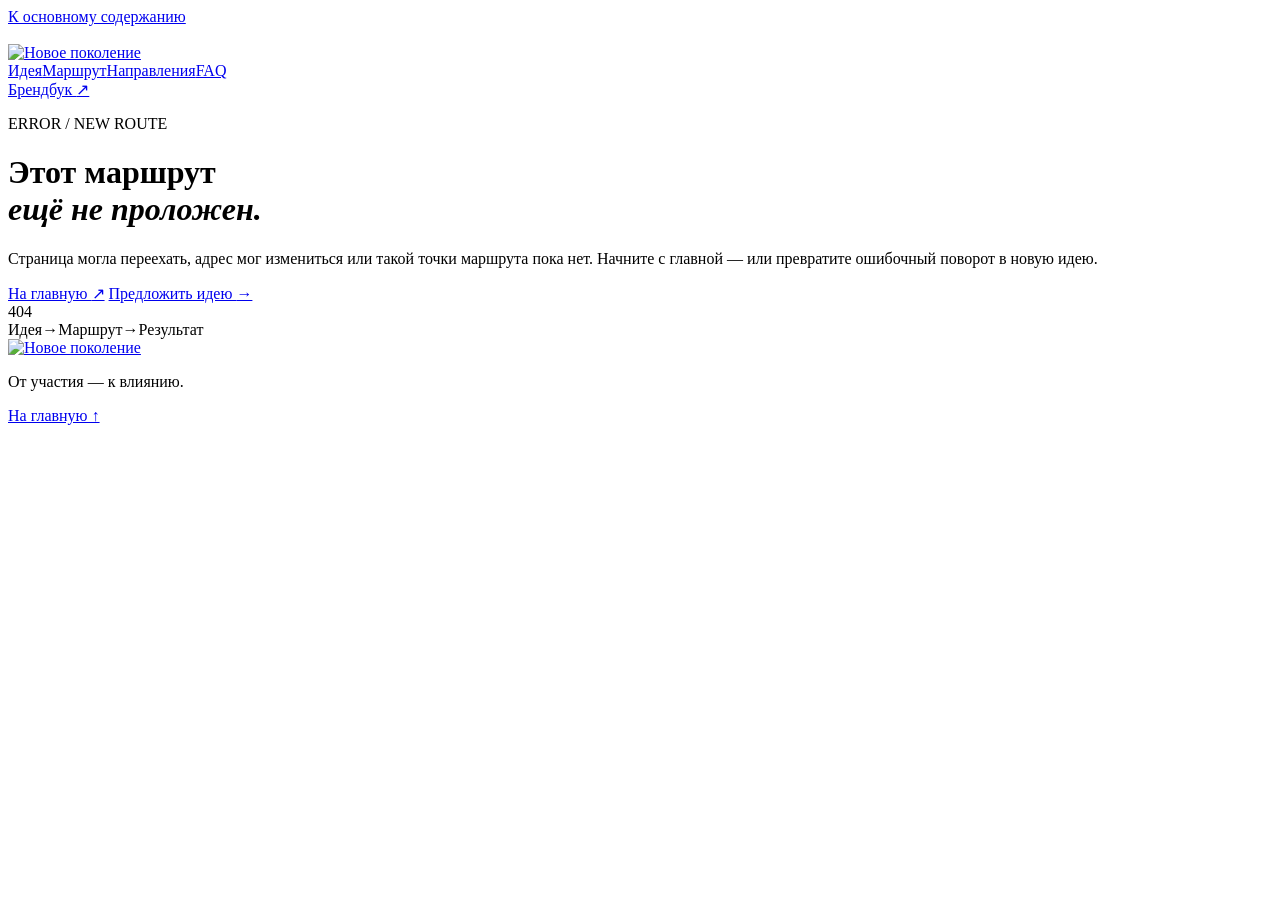
==== index.html @ e3e88fde "Add files via upload" ====
<!doctype html>
<html lang="ru">
<head>
  <meta charset="utf-8" />
  <meta name="viewport" content="width=device-width, initial-scale=1, viewport-fit=cover" />
  <meta name="theme-color" content="#000500" />
  <meta name="robots" content="noindex,follow" />
  <meta name="description" content="Страница не найдена — вернитесь на главную сайта «Новое поколение»." />
  <base href="/novoepokolenie-site/" />
  <title>404 — маршрут не найден | Новое поколение</title>
  <meta property="og:type" content="website" />
  <meta property="og:locale" content="ru_RU" />
  <meta property="og:site_name" content="Новое поколение" />
  <meta property="og:title" content="404 — этот маршрут ещё не проложен" />
  <meta property="og:description" content="Вернитесь на главную «Нового поколения» или предложите свою идею." />
  <meta property="og:image" content="https://askuyr.github.io/novoepokolenie-site/assets/og-cover.jpg" />
  <link rel="icon" href="assets/favicon.ico" sizes="any" />
  <link rel="icon" type="image/png" href="assets/favicon.png" />
  <link rel="preload" href="assets/fonts/Unbounded-Variable.woff2" as="font" type="font/woff2" crossorigin />
  <link rel="preload" href="assets/fonts/Ostrovsky-Bold.woff2" as="font" type="font/woff2" crossorigin />
  <link rel="stylesheet" href="styles.css" />
</head>
<body class="error-page">
  <a class="skip-link" href="#main-content">К основному содержанию</a>
  <div class="brand-motion-bg" aria-hidden="true">
    <div class="brand-rays"><span class="brand-ray"></span><span class="brand-ray"></span><span class="brand-ray"></span><span class="brand-ray"></span></div>
    <img class="motion-symbol motion-symbol-one" src="assets/symbol.png" alt="" decoding="async" />
    <img class="motion-symbol motion-symbol-two" src="assets/symbol.png" alt="" decoding="async" />
  </div>
  <header class="site-header" id="top">
    <div class="nav-shell page-width">
      <a class="brand-mark" href="./" aria-label="Новое поколение — на главную"><img src="assets/logo-main.png" alt="Новое поколение" width="808" height="384" decoding="async" /></a>
      <nav class="desktop-nav" aria-label="Основная навигация">
        <a href="#idea">Идея</a><a href="#route">Маршрут</a><a href="#directions">Направления</a><a href="#faq">FAQ</a>
      </nav>
      <a class="nav-cta" href="brandbook/">Брендбук <span>↗</span></a>
    </div>
  </header>
  <main class="error-main page-width" id="main-content">
    <div class="error-grid">
      <div class="error-copy">
        <p class="eyebrow">ERROR / NEW ROUTE</p>
        <h1>Этот маршрут<br /><em>ещё не проложен.</em></h1>
        <p>Страница могла переехать, адрес мог измениться или такой точки маршрута пока нет. Начните с главной — или превратите ошибочный поворот в новую идею.</p>
        <div class="error-actions">
          <a class="button button-primary" href="./">На главную <span>↗</span></a>
          <a class="button button-quiet" href="#proposal">Предложить идею <span>→</span></a>
        </div>
      </div>
      <div class="error-art" aria-hidden="true">
        <span class="error-code">404</span>
        <div class="error-mark"><span>Идея</span><b>→</b><span>Маршрут</span><b>→</b><span>Результат</span></div>
      </div>
    </div>
  </main>
  <footer class="site-footer">
    <div class="page-width footer-row">
      <a class="brand-mark" href="./" aria-label="Новое поколение — на главную"><img src="assets/logo-main.png" alt="Новое поколение" width="808" height="384" decoding="async" /></a>
      <p>От участия — к влиянию.</p>
      <a class="back-top" href="./">На главную ↑</a>
    </div>
  </footer>
</body>
</html>
---- styles.css ----
<!doctype html>
<html lang="ru">
<head>
  <meta charset="utf-8" />
  <meta name="viewport" content="width=device-width, initial-scale=1, viewport-fit=cover" />
  <meta name="theme-color" content="#000500" />
  <meta name="description" content="Школа молодого чиновника — кадровый проект «Нового поколения» для студентов государственного и муниципального управления." />
  <title>Школа молодого чиновника — Новое поколение</title>
  <link rel="canonical" href="https://askuyr.github.io/novoepokolenie-site/school.html" />
  <meta property="og:type" content="website" />
  <meta property="og:locale" content="ru_RU" />
  <meta property="og:title" content="Школа молодого чиновника — Новое поколение" />
  <meta property="og:description" content="Кадровый проект для студентов ГМУ: ценности, практика, наставничество, стратегические сессии и реальные управленческие кейсы." />
  <meta property="og:url" content="https://askuyr.github.io/novoepokolenie-site/school.html" />
  <meta property="og:image" content="https://askuyr.github.io/novoepokolenie-site/assets/folder-black.webp" />
  <meta name="twitter:card" content="summary_large_image" />
  <link rel="icon" href="assets/favicon.ico" sizes="any" />
  <link rel="icon" type="image/png" href="assets/favicon.png" />
  <link rel="apple-touch-icon" href="assets/favicon.png" />
  <link rel="preload" href="assets/fonts/Unbounded-Variable.ttf" as="font" type="font/ttf" crossorigin />
  <link rel="preload" href="assets/fonts/Ostrovsky-Bold.otf" as="font" type="font/otf" crossorigin />
  <script>document.documentElement.classList.add('motion-ready')</script>
  <link rel="stylesheet" href="styles.css" />
  <link rel="stylesheet" href="direction.css" />
  <link rel="stylesheet" href="school.css" />
</head>
<body class="direction-page school-detail-page">
  <div class="page-progress" aria-hidden="true"><span id="progressBar"></span></div>
  <div class="brand-motion-bg" aria-hidden="true"><div class="brand-rays"><span class="brand-ray"></span><span class="brand-ray"></span><span class="brand-ray"></span><span class="brand-ray"></span></div><img class="motion-symbol motion-symbol-one" src="assets/symbol.png" alt="" /><img class="motion-symbol motion-symbol-two" src="assets/symbol.png" alt="" /></div>

  <header class="site-header" id="top">
    <div class="nav-shell page-width">
      <a class="brand-mark" href="#top" aria-label="Новое поколение — наверх"><img src="assets/logo-main.png" alt="Новое поколение" width="808" height="384" /></a>
      <nav class="desktop-nav" aria-label="Основная навигация">
        <a href="index.html#idea">Идея</a><a href="index.html#route">Маршрут</a><a href="index.html#directions">Направления</a><a class="is-active" href="#top">Школа</a><a href="index.html#contacts">Контакты</a>
      </nav>
      <a class="nav-cta" href="brandbook/index.html">Брендбук <span>↗</span></a>
      <button class="menu-toggle" type="button" aria-expanded="false" aria-controls="mobileNav" aria-label="Открыть меню">Меню</button>
    </div>
    <nav class="mobile-nav page-width" id="mobileNav" aria-label="Мобильная навигация" hidden>
      <a href="index.html#idea">Идея</a><a href="index.html#route">Маршрут</a><a href="index.html#benefits">Что получишь</a><a href="index.html#directions">Направления</a><a href="#mission">О школе</a><a href="#tracks">Форматы</a><a href="index.html#proposal">Предложить идею <span>↗</span></a><a href="brandbook/index.html">Брендбук <span>↗</span></a>
    </nav>
  </header>

  <main>
    <section class="hero page-width reveal" data-theme="#000500|rgba(241,218,191,.085)|rgba(54,36,23,.28)">
      <div class="hero-grid">
        <div class="hero-copy">
          <p class="eyebrow">Кадровый проект / Новое поколение</p>
          <h1>Школа<br />молодого<br /><em>чиновника.</em></h1>
          <p class="hero-lead">Кадровый резерв государственных служащих из студентов факультета государственного и муниципального управления — через ценности, практику, наставничество и реальные управленческие задачи.</p>
          <div class="hero-actions"><a class="button button-primary" href="#mission">Как устроена школа <span>↓</span></a><a class="button button-quiet" href="index.html#school">На главную <span>↙</span></a></div>
          <div class="hero-facts"><div><strong>04</strong><span>задачи проекта</span></div><div><strong>03</strong><span>формата работы</span></div><div><strong>03</strong><span>сектора команды</span></div></div>
        </div>
        <div class="direction-hero-art school-hero-art" aria-hidden="true">
          <span class="direction-orbit one"></span><span class="direction-orbit two"></span>
          <img class="direction-symbol" src="assets/symbol.png" alt="" />
          <div class="school-visual-card"><img src="assets/folder-black.webp" alt="" /><div><span>SCHOOL / PUBLIC SERVICE</span><strong>Кадровый резерв начинается с практики.</strong></div></div>
          <span class="direction-visual-index">SPECIAL PROJECT · новое поколение</span>
        </div>
      </div>
    </section>

    <section class="section page-width reveal" id="mission" data-theme="#0e0b08|rgba(241,218,191,.075)|rgba(54,36,23,.34)">
      <div class="section-label"><span>01</span><span>Цель проекта</span></div>
      <div class="school-intro-grid">
        <div class="section-heading"><p class="eyebrow">Кадровый резерв</p><h2>От учебной программы —<br /><em>к управленческой практике.</em></h2></div>
        <div class="school-intro-copy"><p>Школа готовит студентов ГМУ к реальной профессиональной среде: знакомит с этическими ориентирами, развивает профессиональные навыки, создаёт команду и даёт опыт решения практических задач.</p><div class="school-principle"><span>ПРИНЦИП</span><strong>Не имитация должности, а безопасная среда для первой ответственности, обратной связи и профессионального роста.</strong></div></div>
      </div>
    </section>

    <section class="section school-objectives reveal" id="objectives" data-theme="#100c09|rgba(146,129,122,.12)|rgba(54,36,23,.38)">
      <div class="page-width">
        <div class="section-label"><span>02</span><span>Четыре задачи</span></div>
        <div class="school-objective-grid">
          <article><span>01 / Ценностный ориентир</span><h3>Понимать ответственность службы</h3><p>Этический кодекс, встречи с участниками СВО и заслуженными деятелями.</p></article>
          <article><span>02 / Конкурентоспособность</span><h3>Осваивать профессию через действие</h3><p>«День самоуправления», договоры с государственными органами и тренинги профессиональных навыков.</p></article>
          <article><span>03 / Командообразование</span><h3>Расти внутри сообщества</h3><p>Закрытое сообщество выпускников, институт наставничества и стратегические сессии.</p></article>
          <article><span>04 / Медиа-продвижение</span><h3>Уметь объяснять и представлять результат</h3><p>Ведение социальных сетей, взаимодействие со СМИ и профориентационные встречи со школьниками.</p></article>
        </div>
      </div>
    </section>

    <section class="section page-width reveal" id="tracks" data-theme="#050604|rgba(241,218,191,.06)|rgba(146,129,122,.18)">
      <div class="section-label"><span>03</span><span>Форматы работы</span></div>
      <div class="section-heading wide-heading"><p class="eyebrow">Три трека</p><h2>Знание.<br />Практика.<br /><em>Коммуникация.</em></h2></div>
      <div class="school-track-grid">
        <article><span>01</span><h3>Образовательный</h3><p>Лекции и семинары с деканом и приглашёнными практиками.</p><b>Знания → контекст → профессиональный язык</b></article>
        <article><span>02</span><h3>Практико-ориентированный</h3><p>Экскурсии в органы власти и деловые игры на реальных кейсах региона.</p><b>Кейс → решение → обратная связь</b></article>
        <article><span>03</span><h3>Коммуникационный</h3><p>Рабочие чаты, общие собрания и отчётность, которые поддерживают командную дисциплину.</p><b>Команда → договорённости → результат</b></article>
      </div>
    </section>

    <section class="section page-width reveal" id="management" data-theme="#0b0806|rgba(241,218,191,.09)|rgba(54,36,23,.34)">
      <div class="section-label"><span>04</span><span>Управление школой</span></div>
      <div class="management-layout">
        <div class="section-heading"><p class="eyebrow">Роли и ответственность</p><h2>Небольшая команда.<br /><em>Понятные роли.</em></h2></div>
        <div class="management-list">
          <article><span>Куратор</span><strong>Декан факультета</strong><p>Поддерживает образовательный контур и связь с профессиональной средой.</p></article>
          <article><span>Руководитель</span><strong>Студент</strong><p>Координирует работу школы и отвечает за ежедневное движение проекта.</p></article>
          <article><span>Секторы</span><strong>Организационный · внешних связей · SMM</strong><p>Три функциональных направления обеспечивают мероприятия, партнёрские коммуникации и медиа-сопровождение.</p></article>
        </div>
      </div>
    </section>

    <section class="join page-width reveal" data-theme="#000500|rgba(241,218,191,.095)|rgba(54,36,23,.38)">
      <div class="join-card"><div><span class="eyebrow">Следующий шаг</span><h2>Хочешь<br /><em>узнать больше?</em></h2></div><div class="join-copy"><p>Оставь идею или вопрос через форму на главной странице — заявка собирается в браузере и готова к отправке руководителю проекта.</p><div class="join-actions"><a class="button button-primary" href="index.html#proposal">Предложить идею <span>↗</span></a><a class="button button-quiet-dark" href="index.html#contacts">Контакты <span>→</span></a></div></div></div>
    </section>
  </main>

  <footer class="site-footer"><div class="page-width footer-row"><a class="brand-mark" href="#top" aria-label="Новое поколение — наверх"><img src="assets/logo-main.png" alt="Новое поколение" width="808" height="384" /></a><p>От участия — к влиянию.</p><a class="back-top" href="#top">Наверх ↑</a></div></footer>
  <script src="app.js"></script>
</body>
</html>
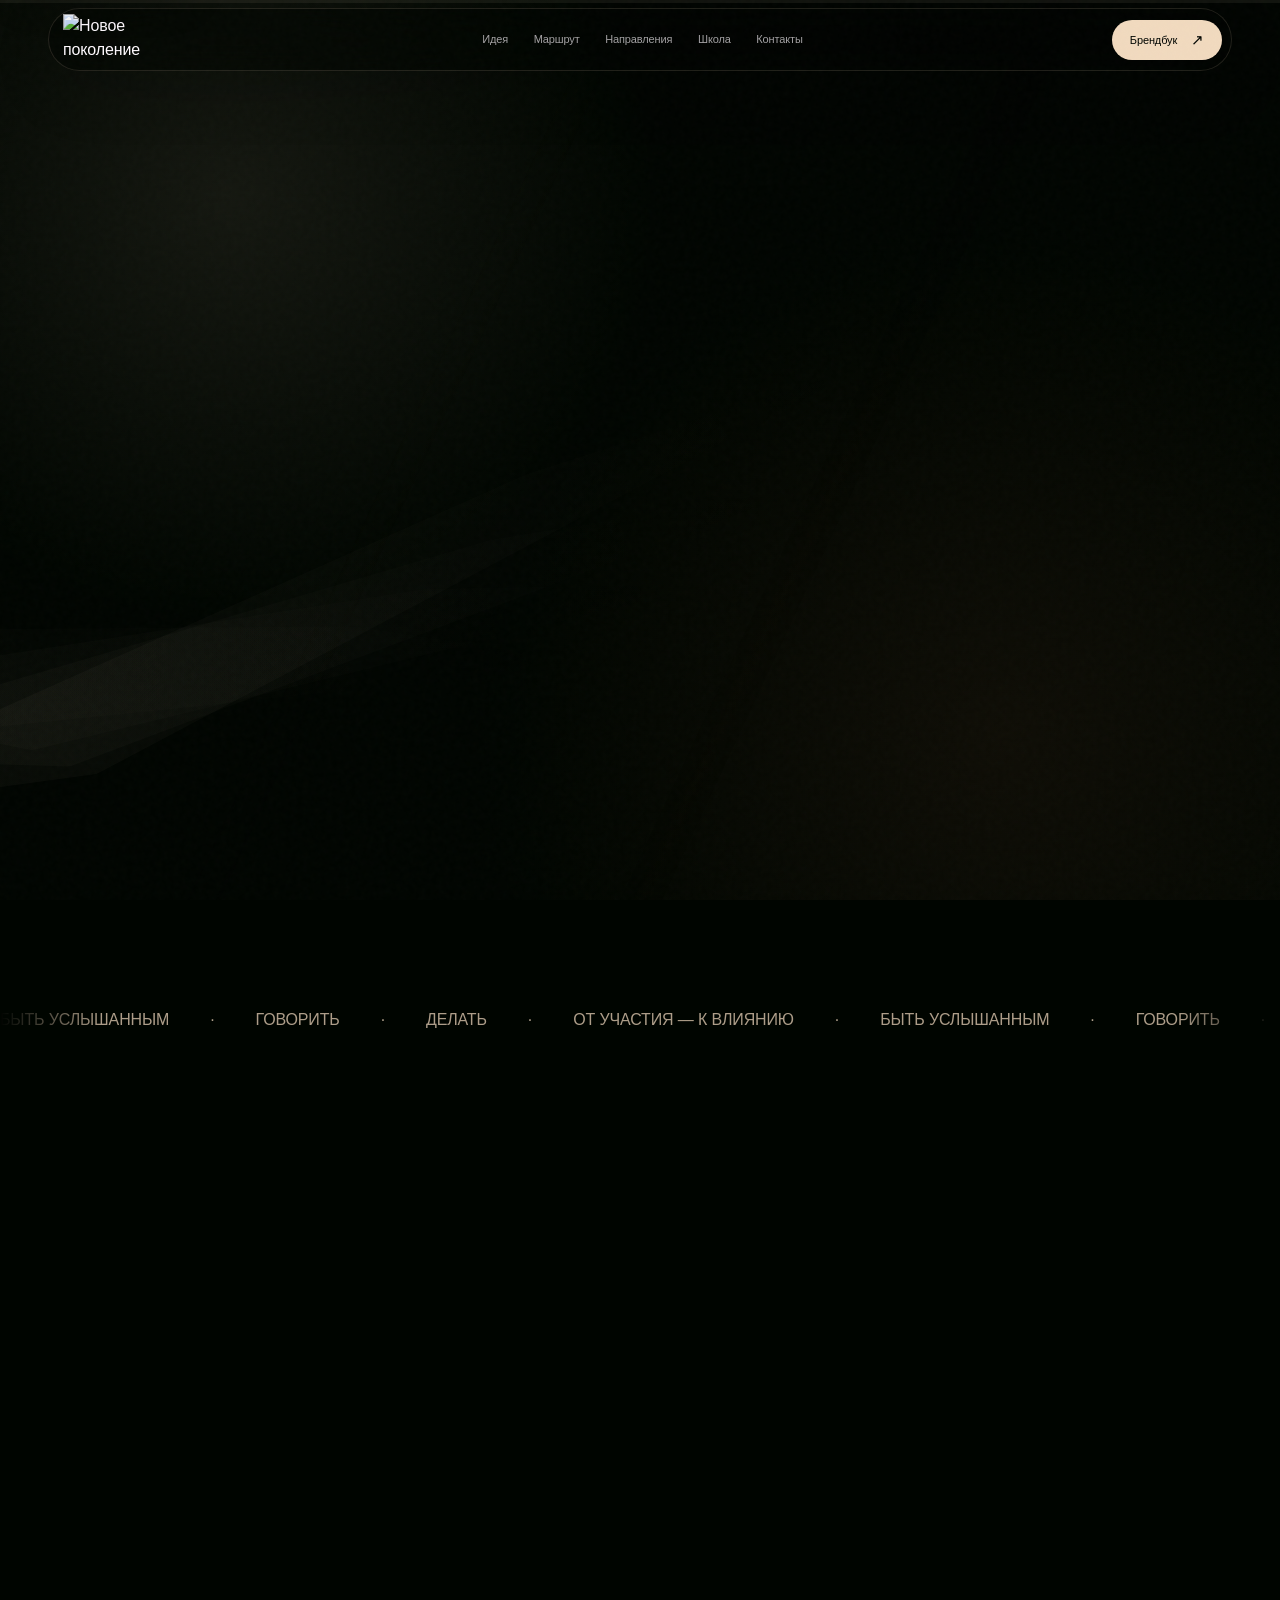
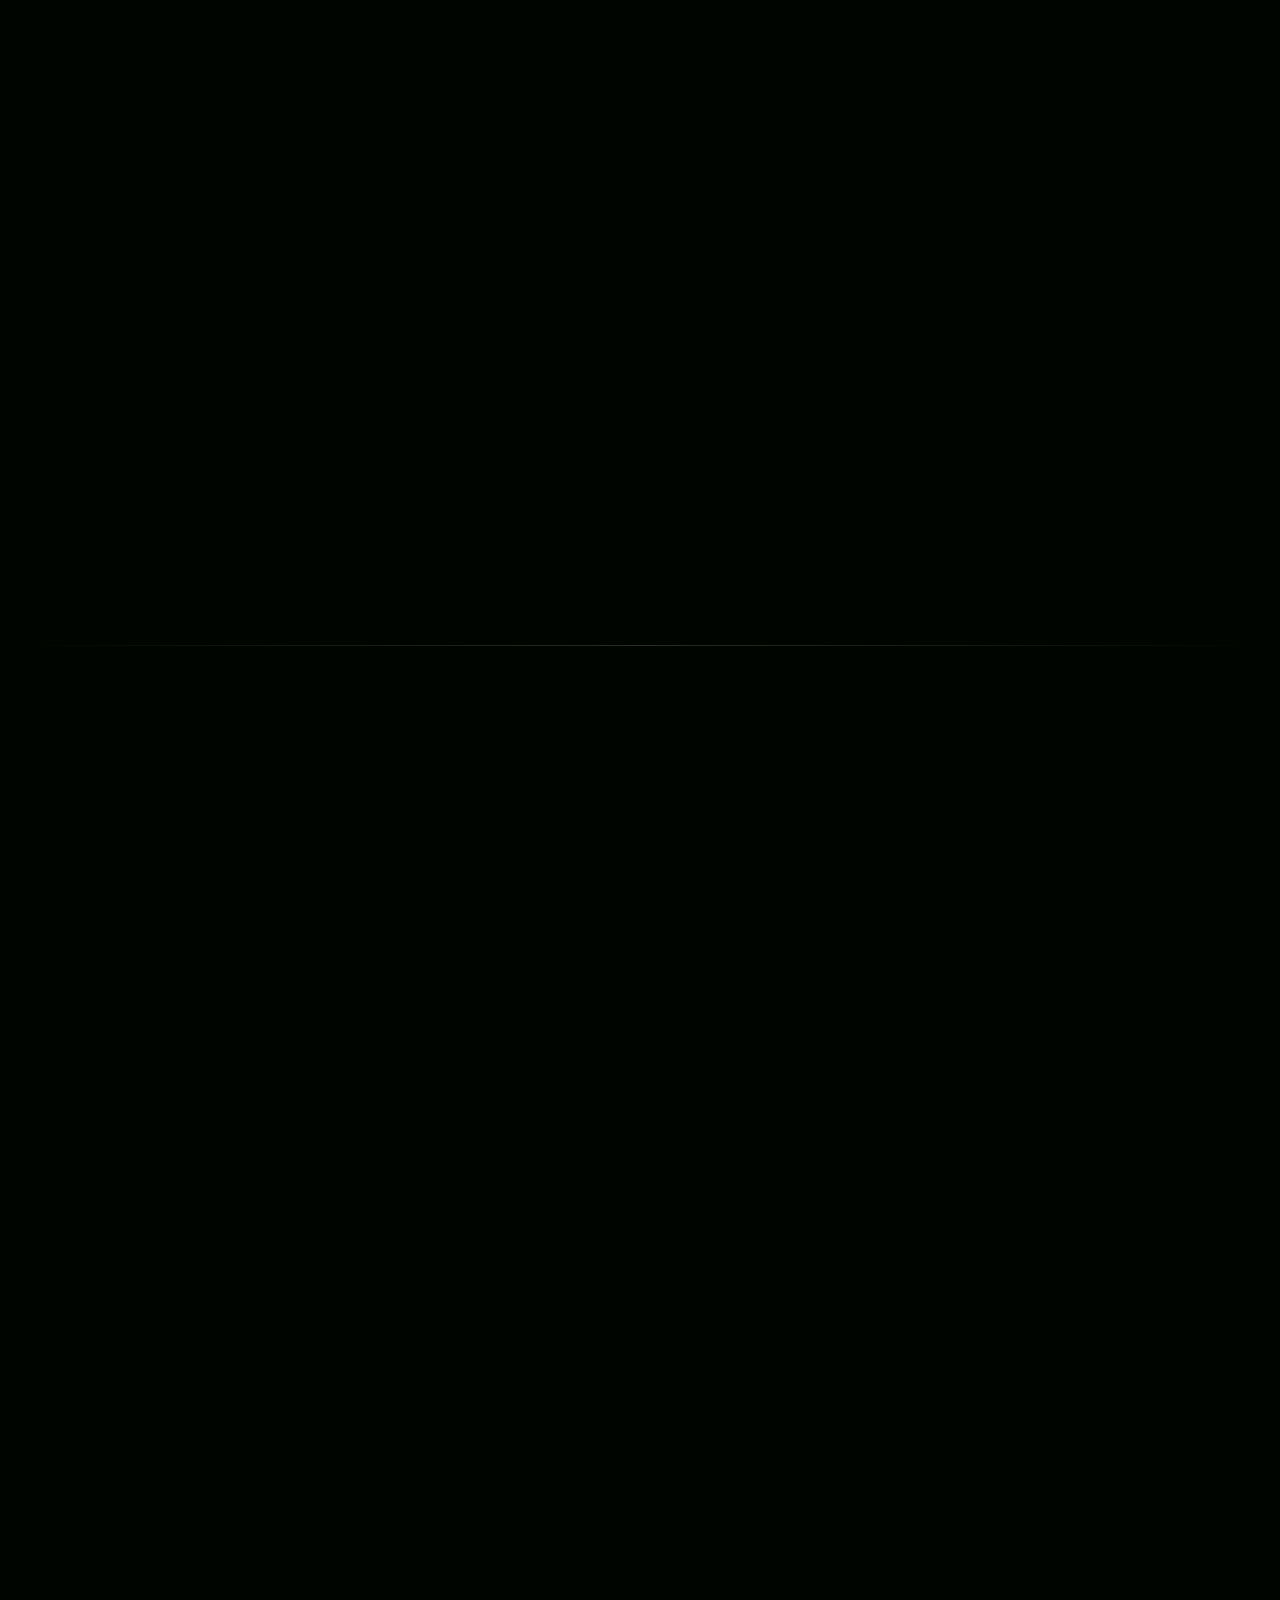
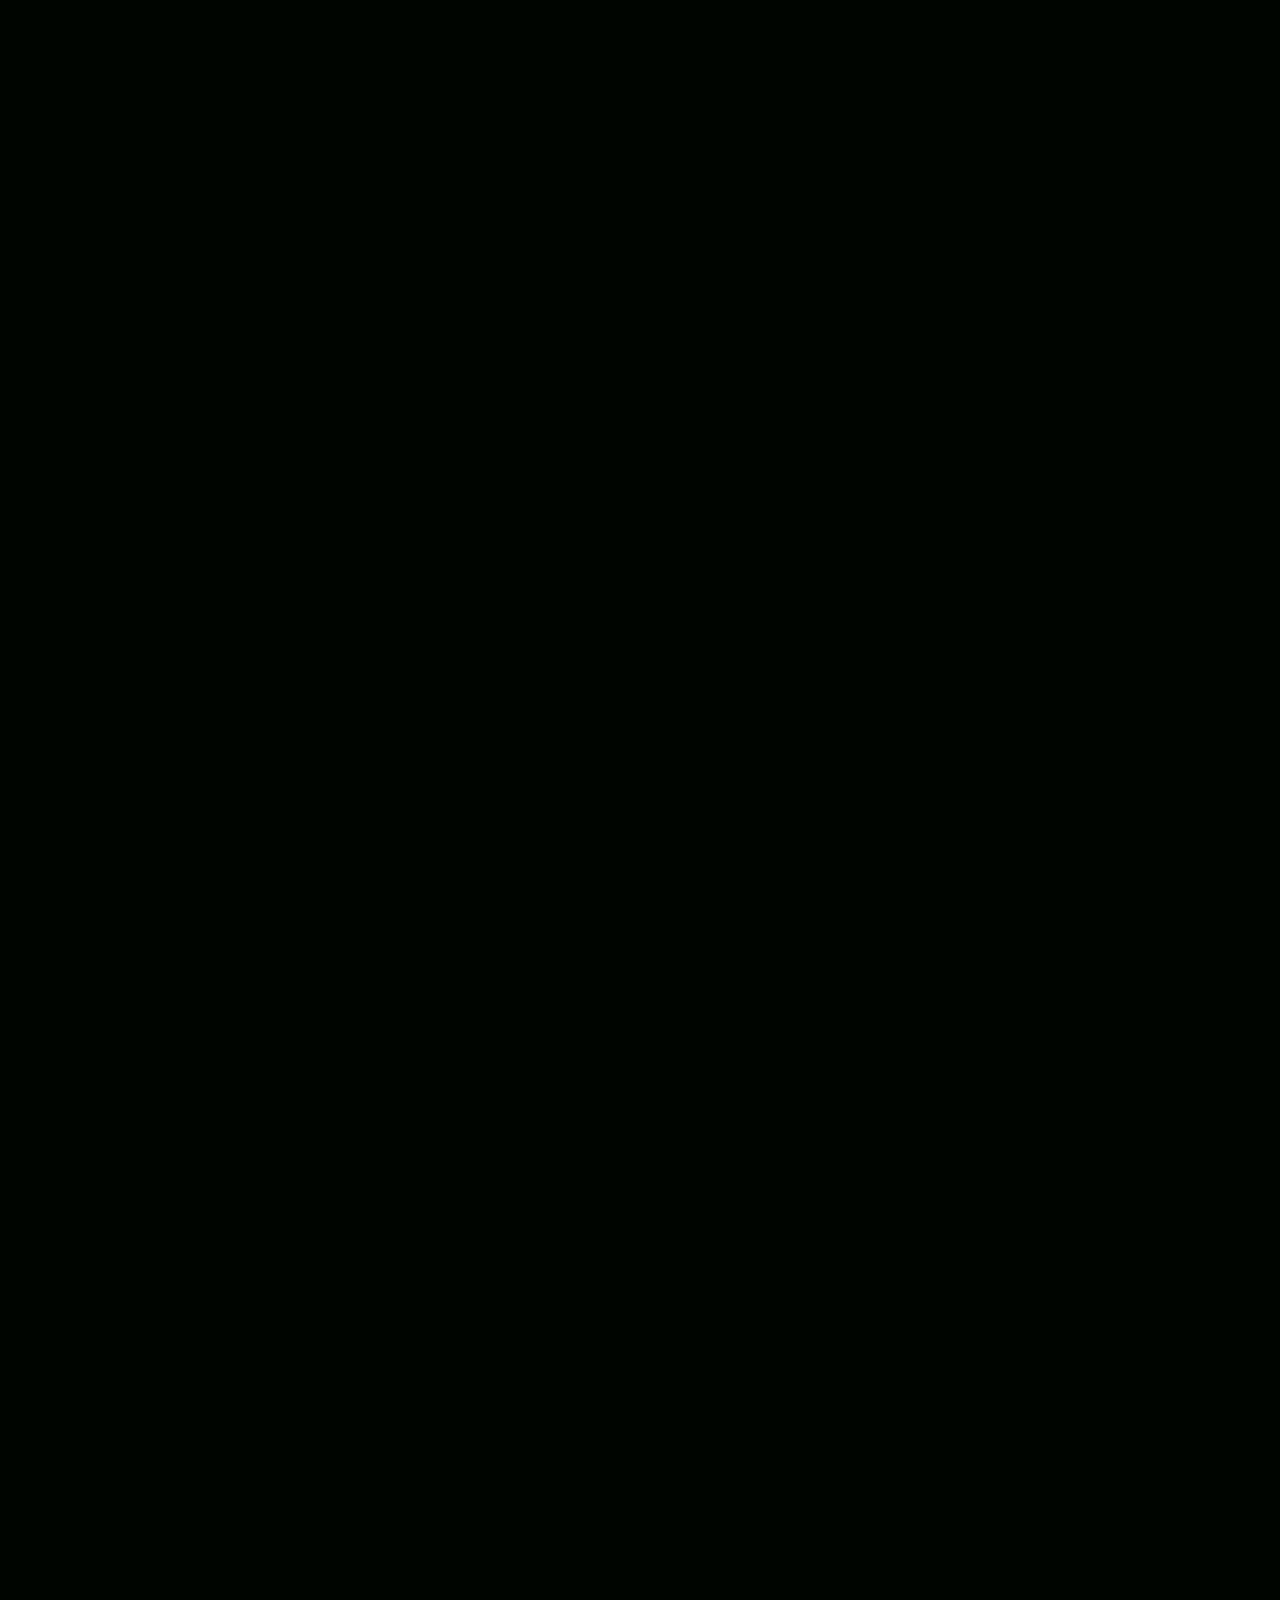
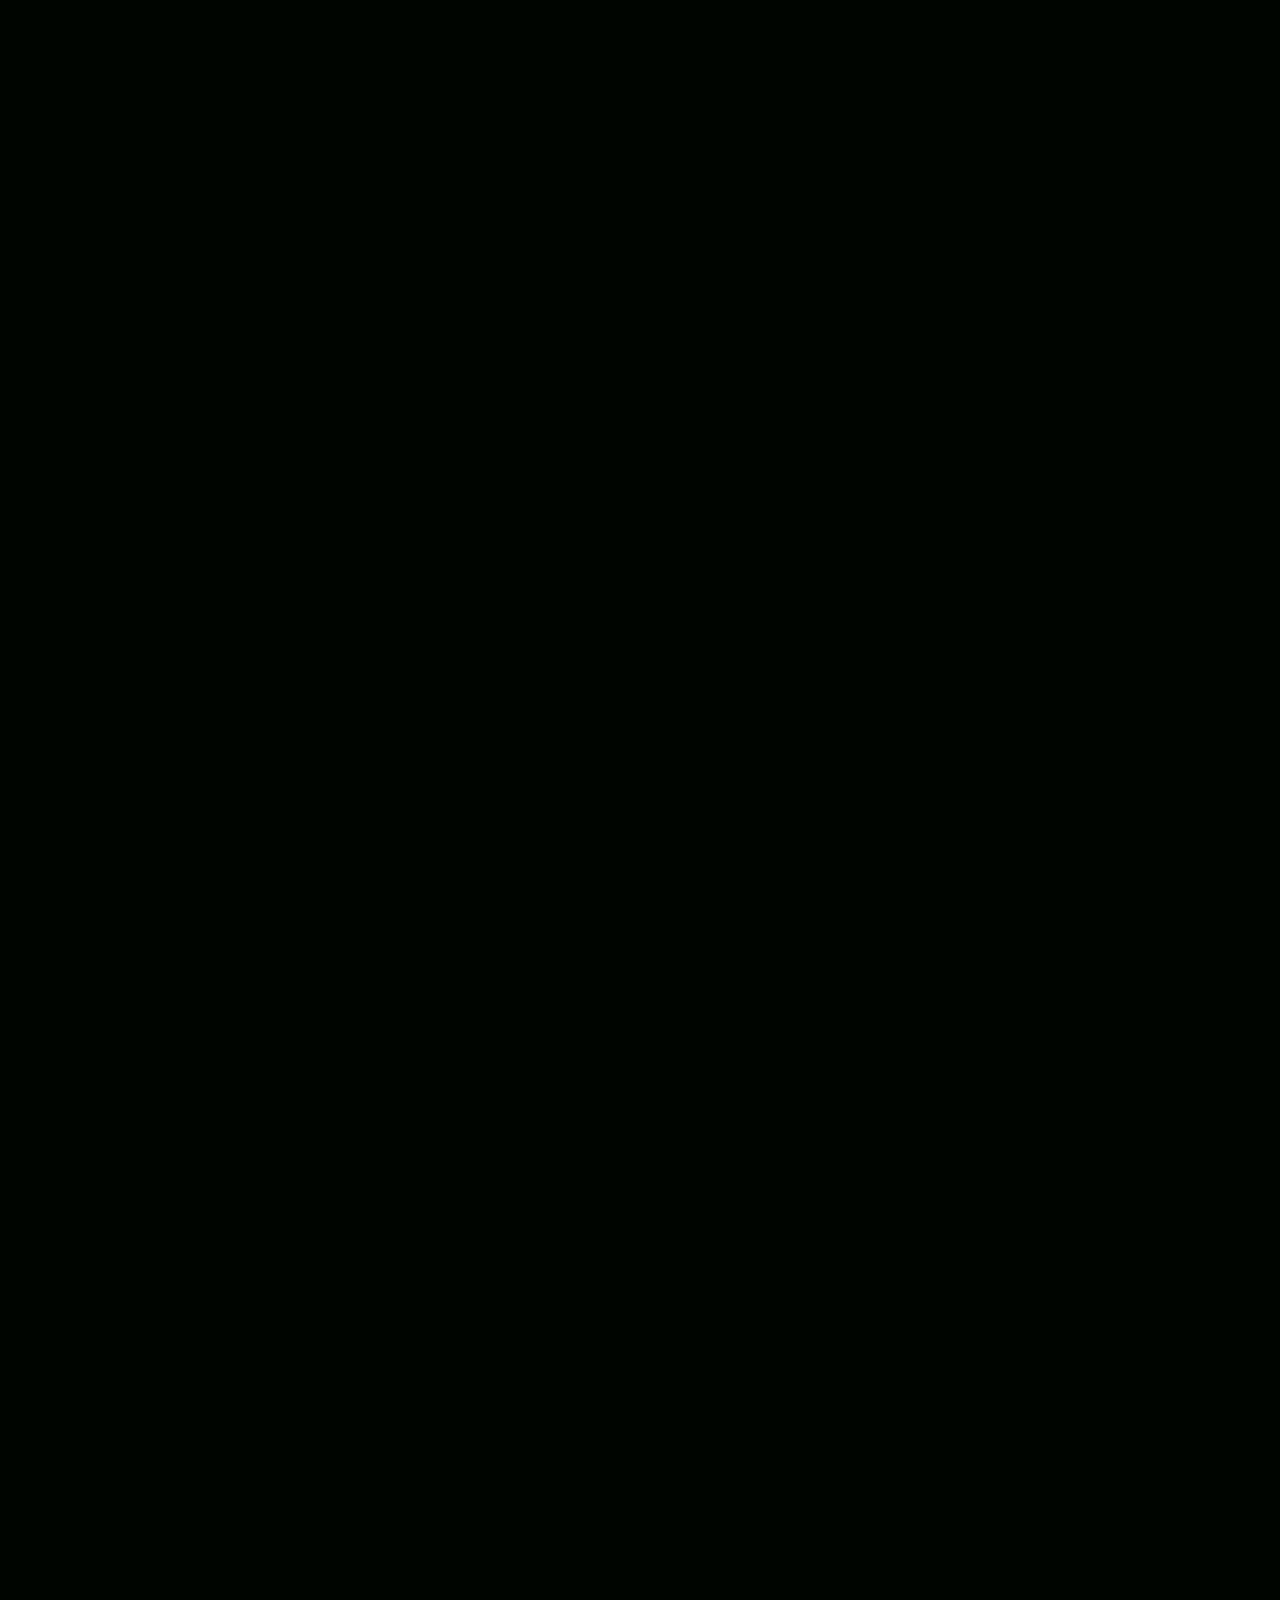
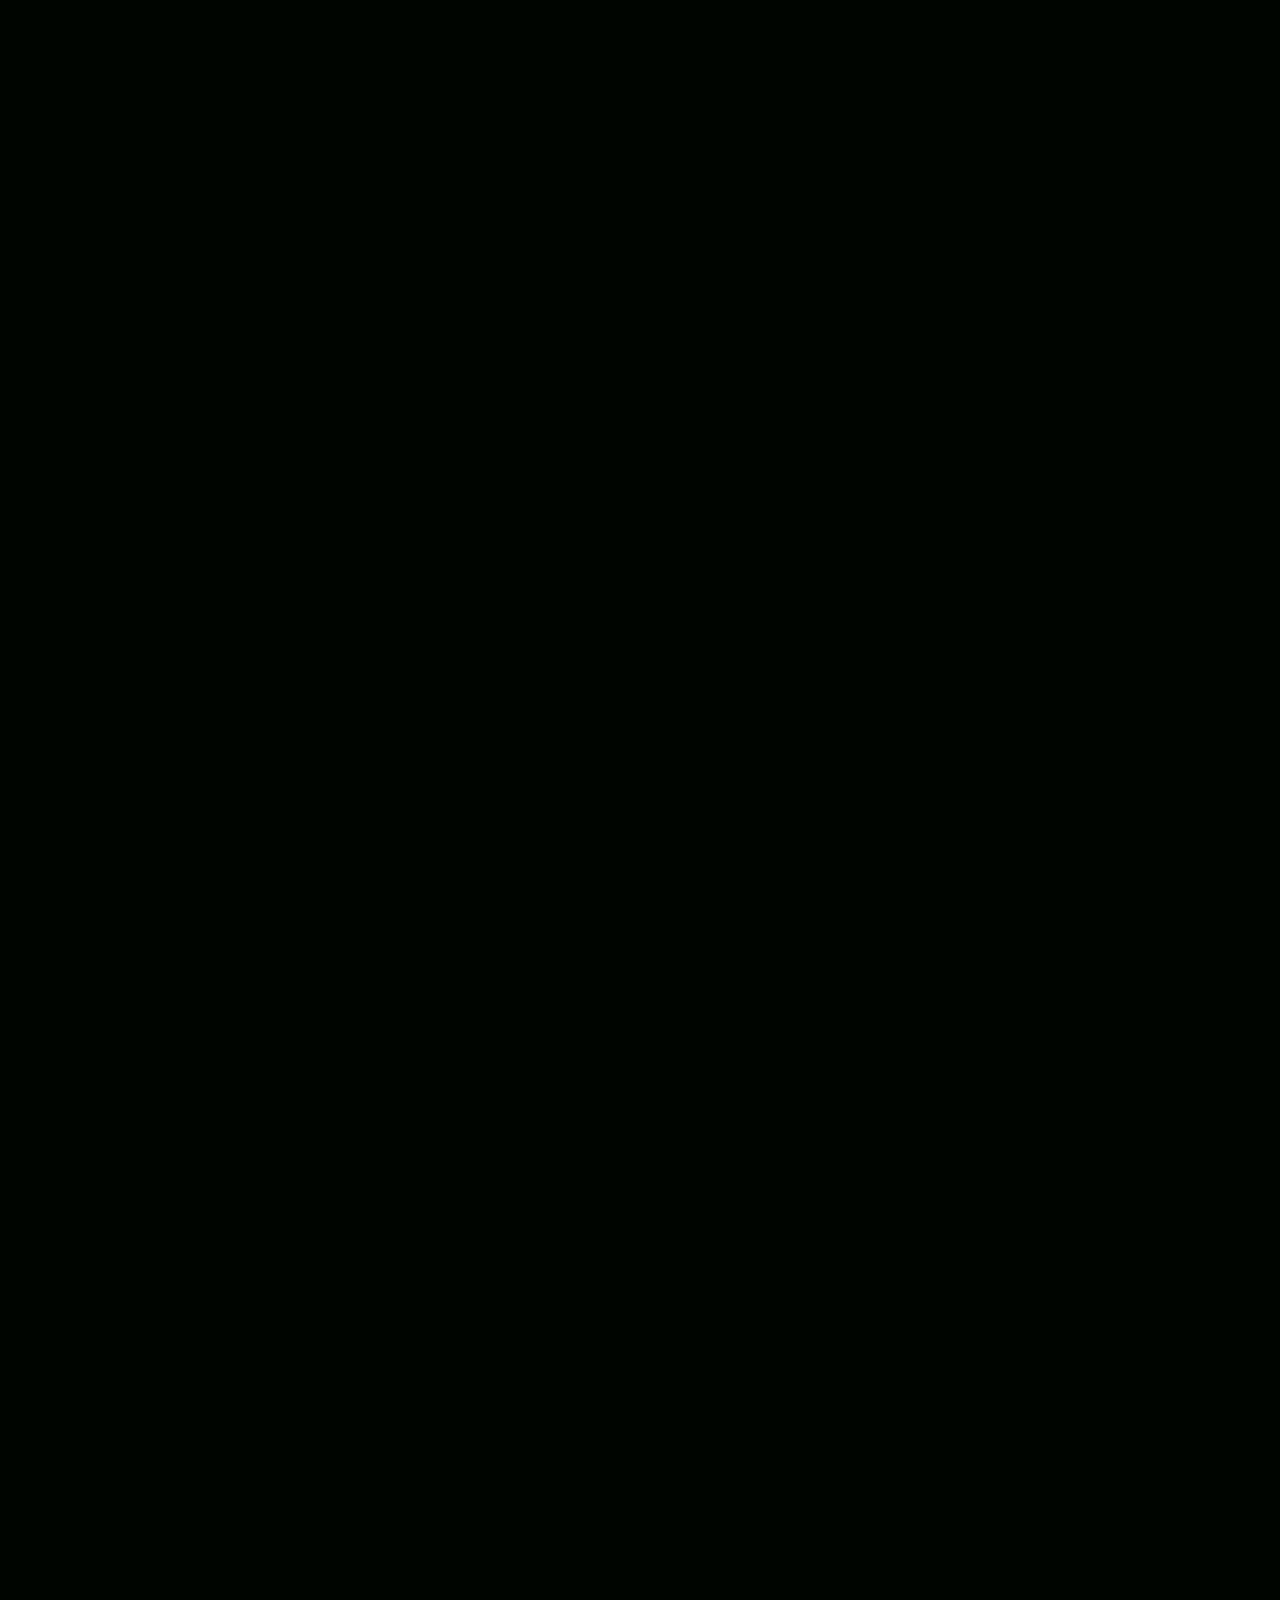
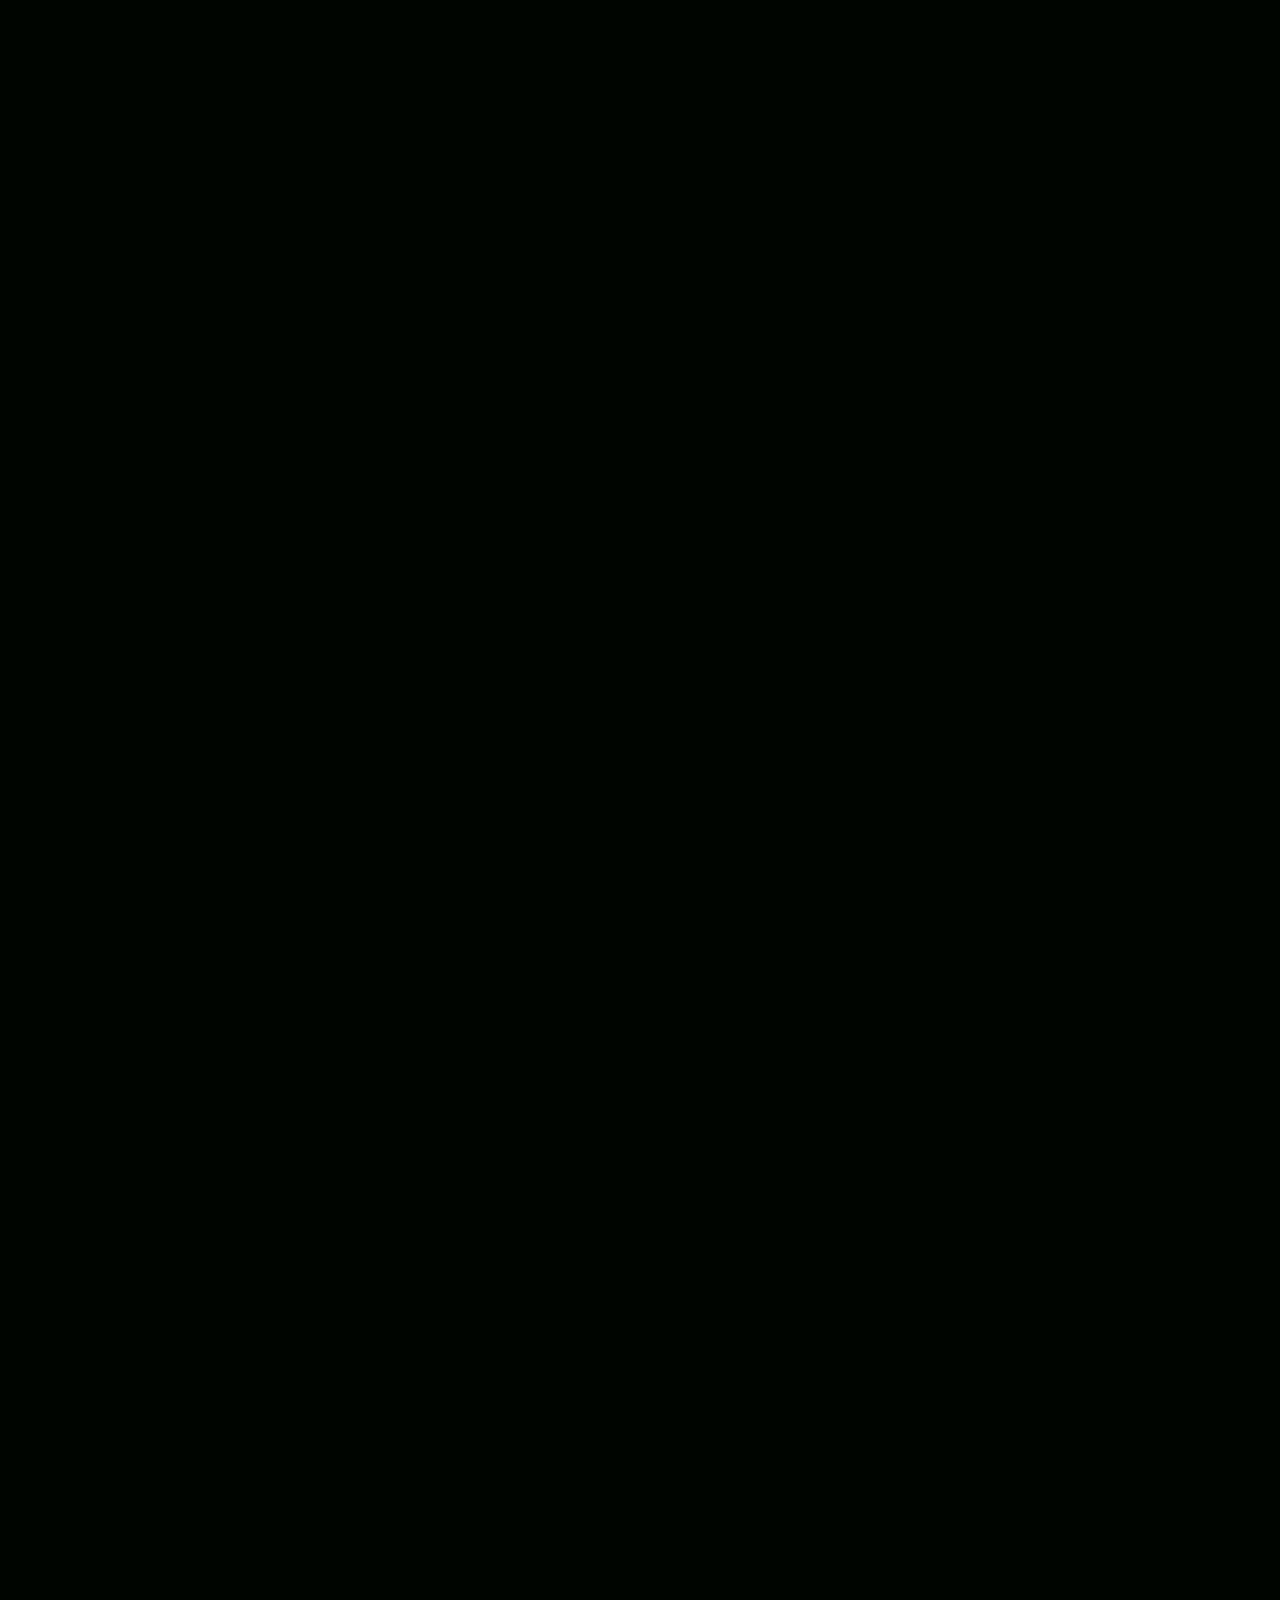
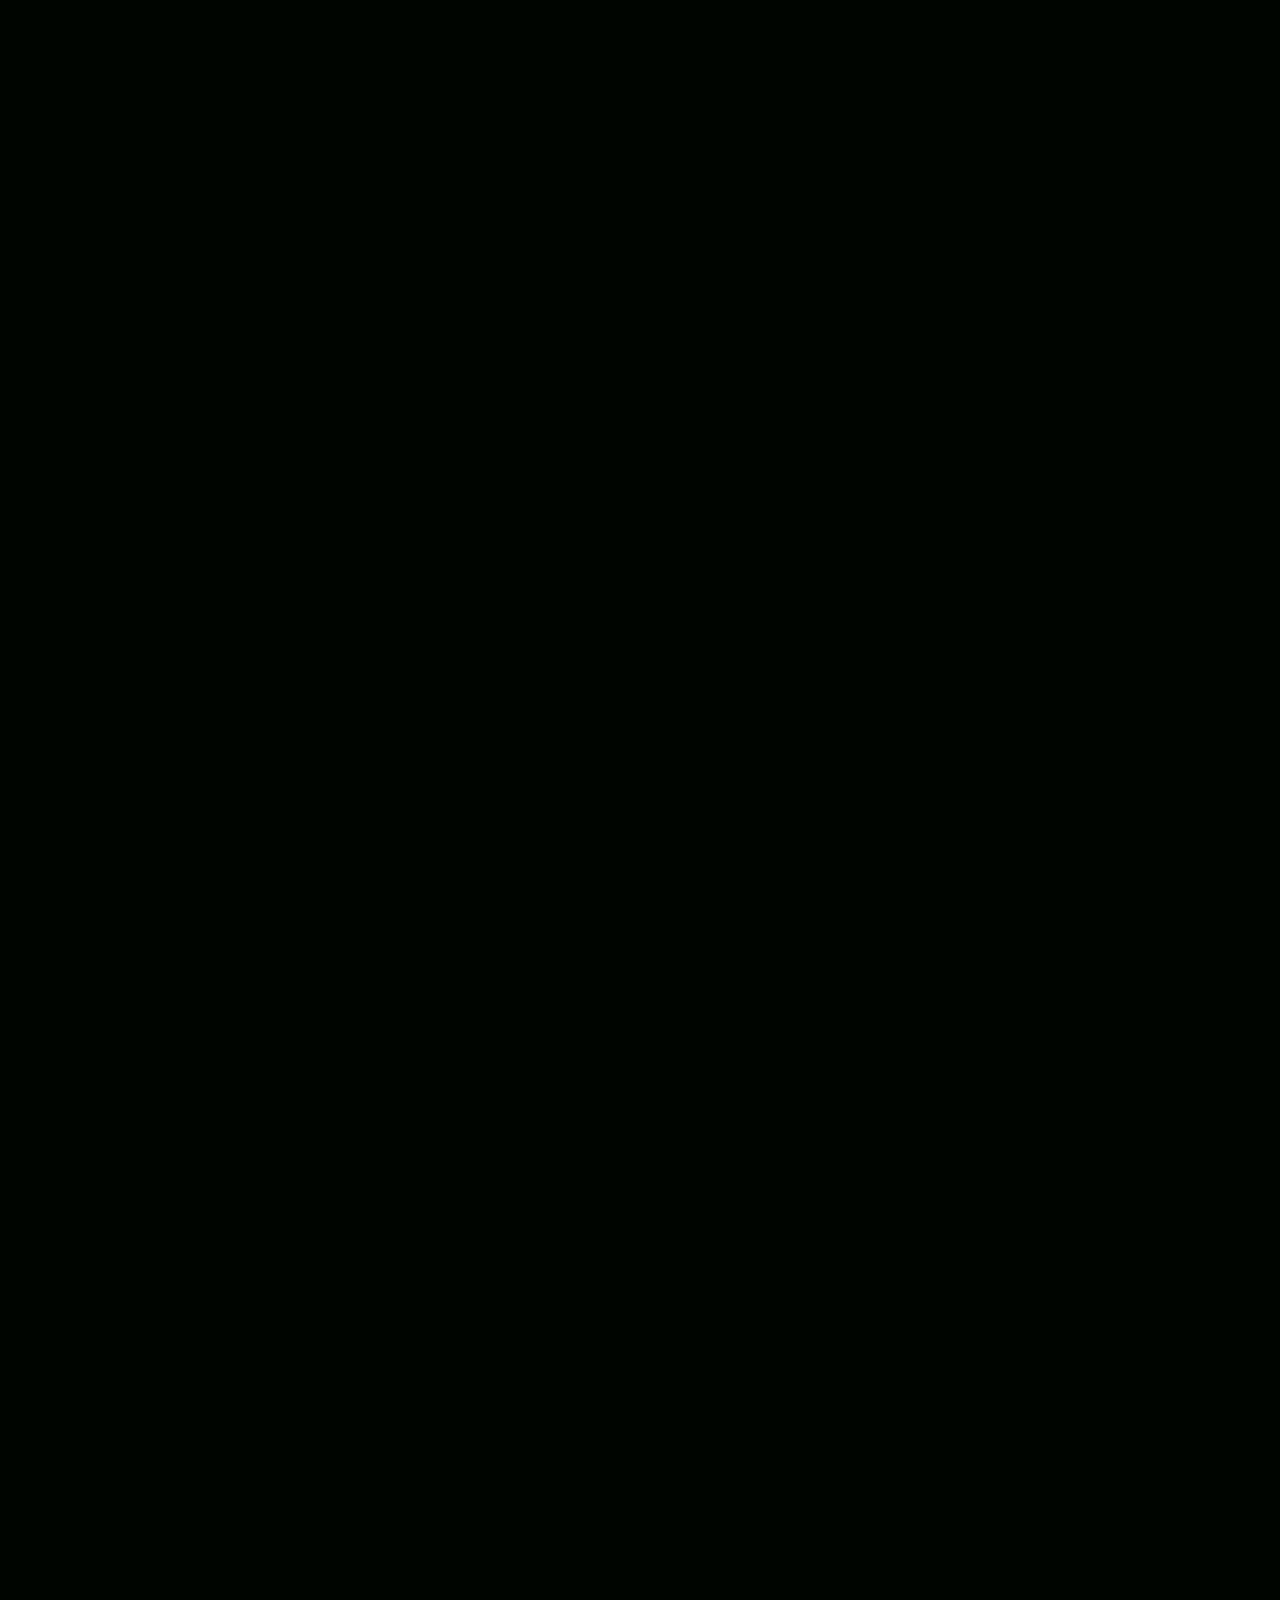
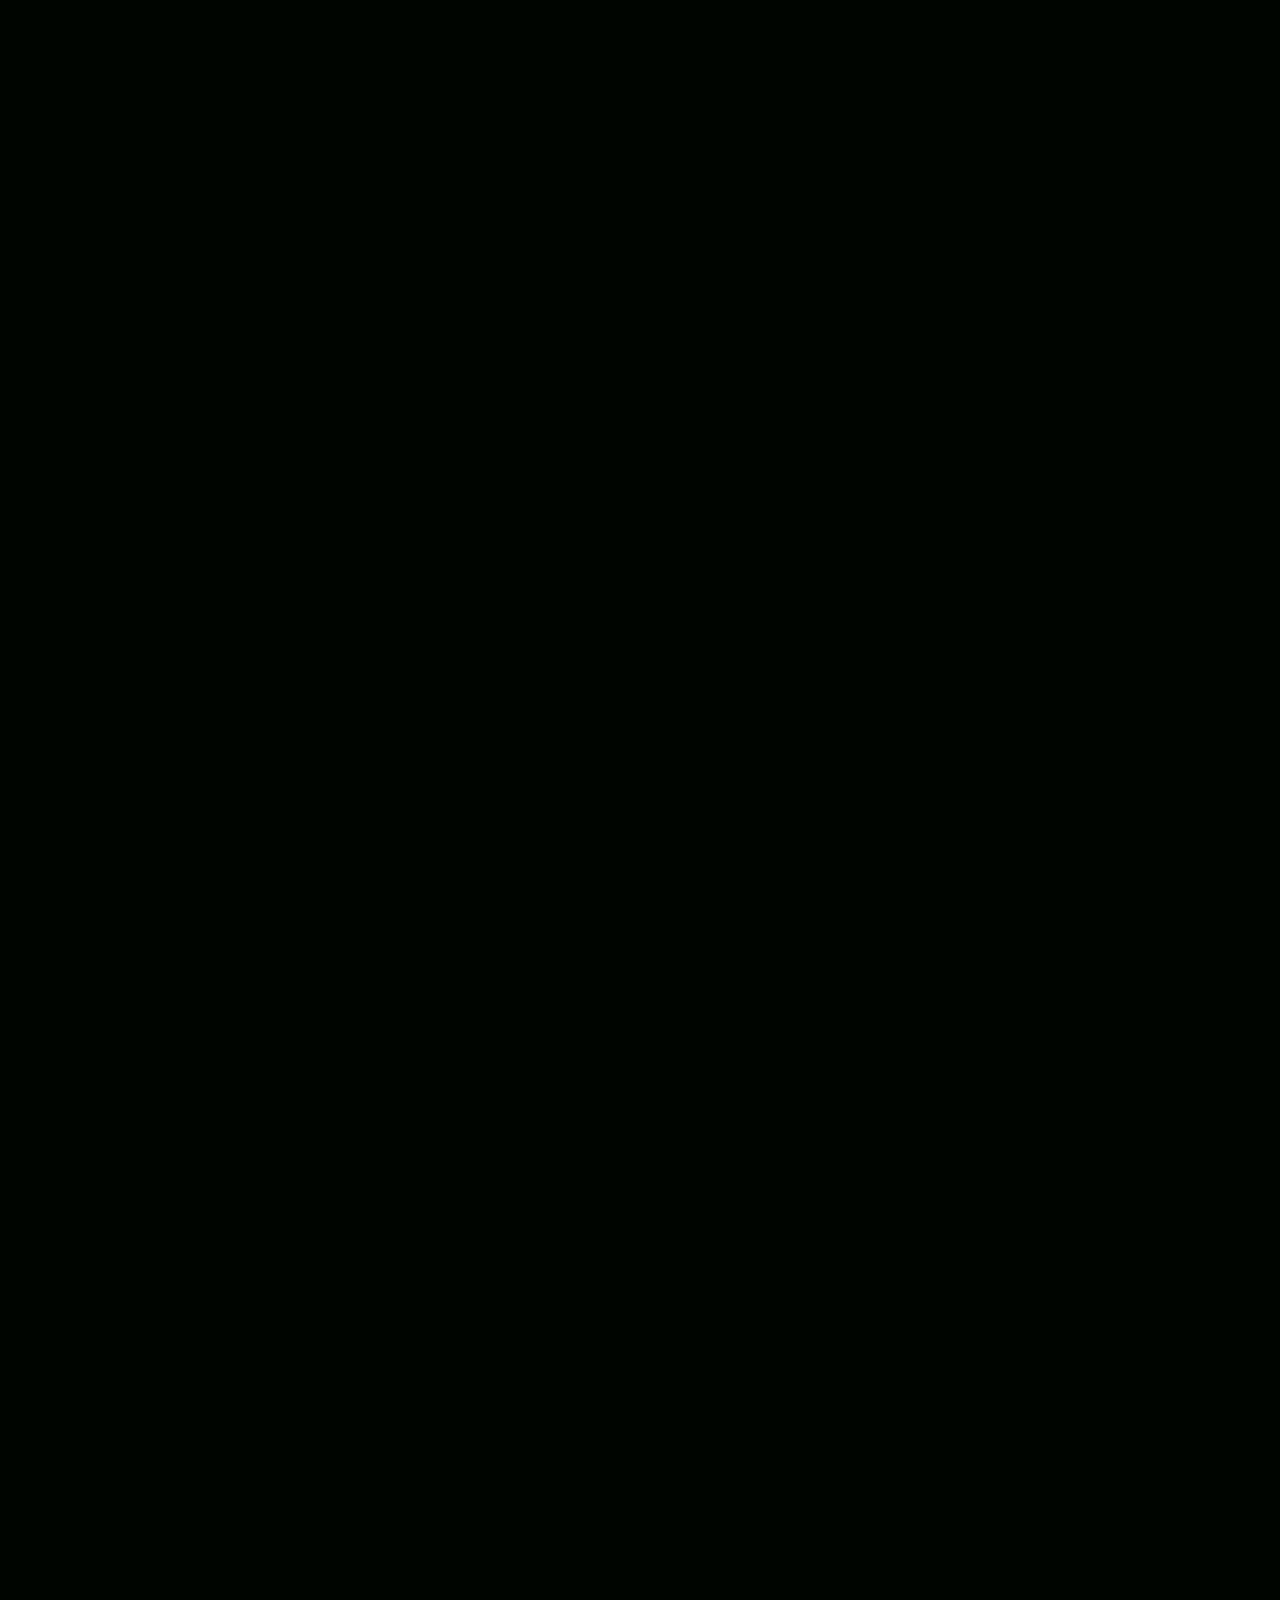
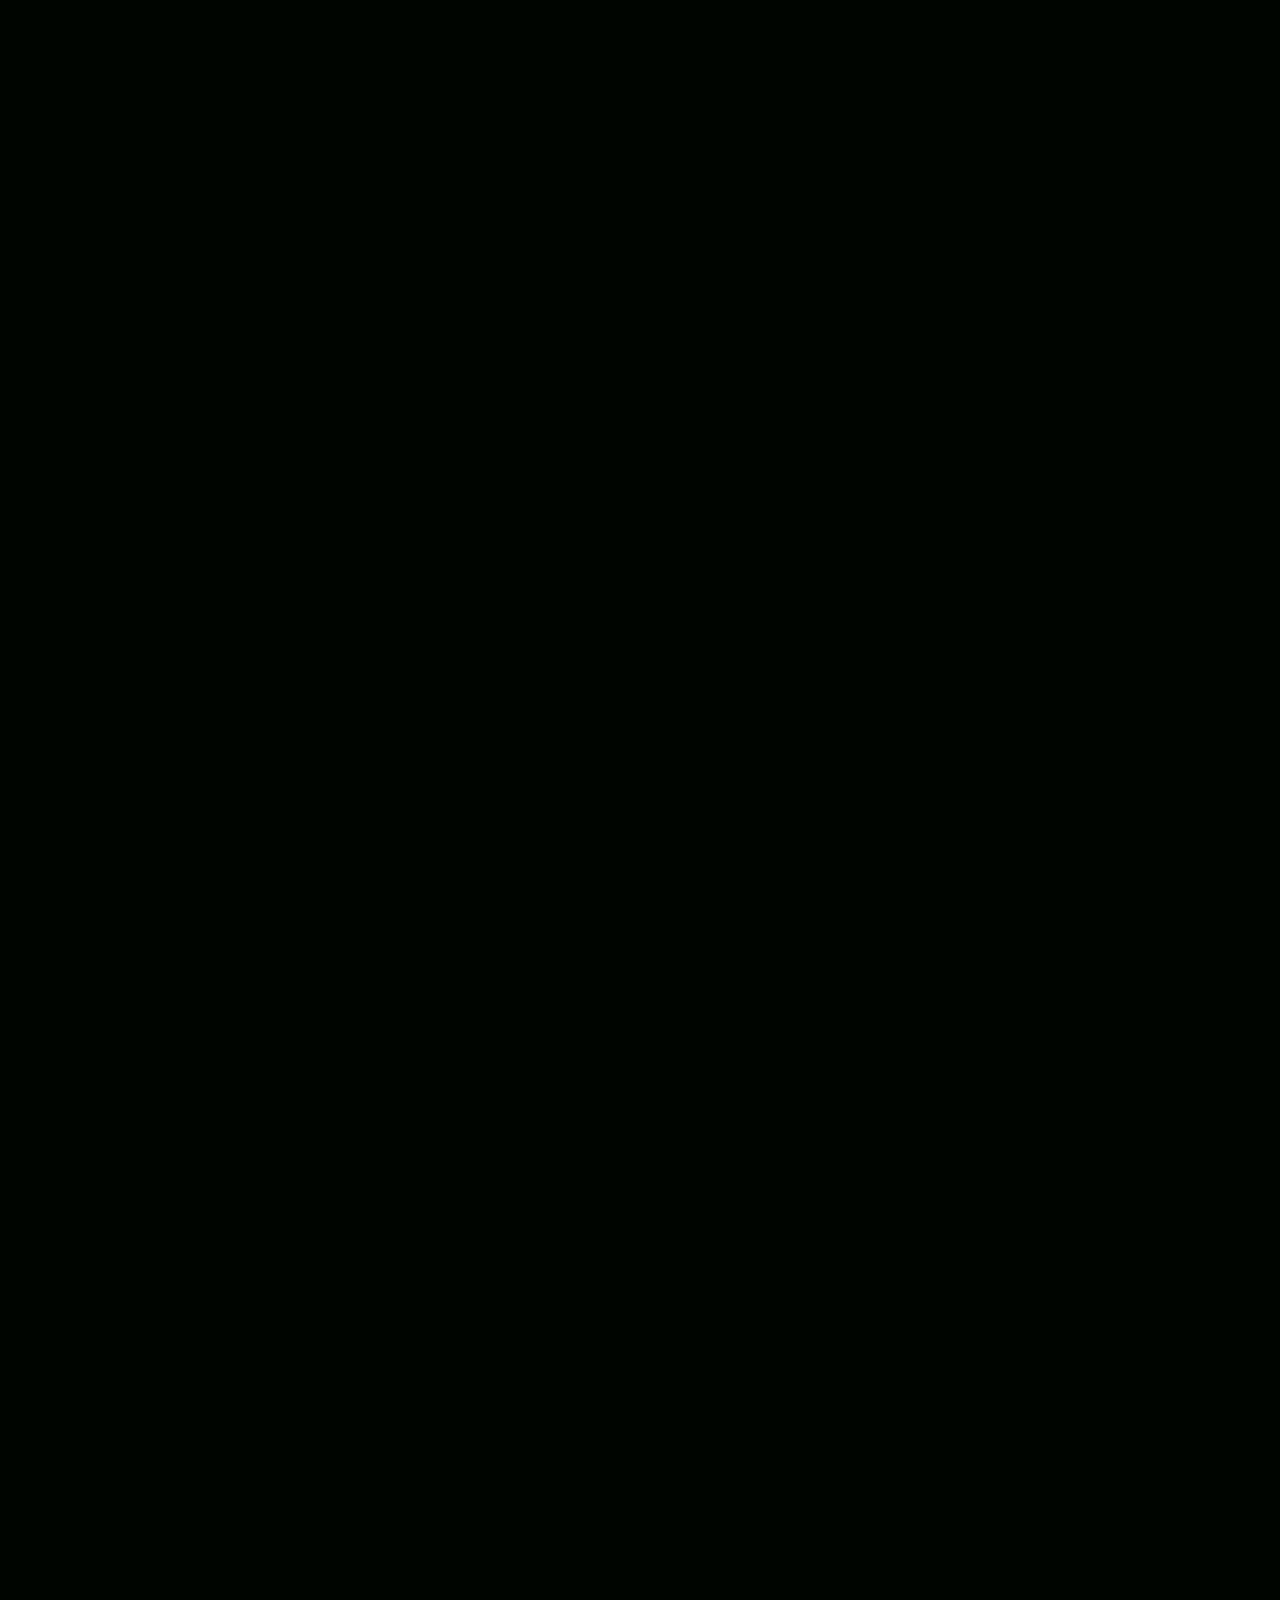
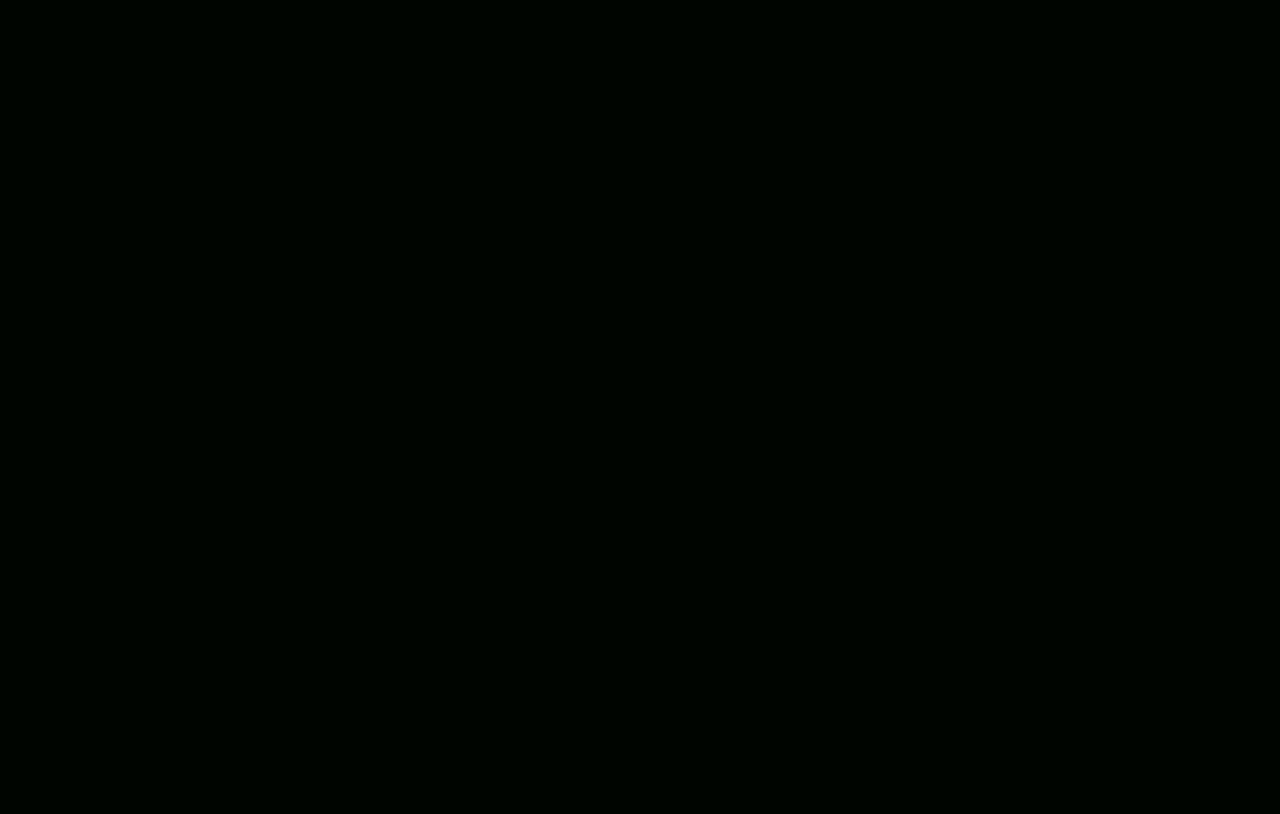
==== commit cade0164: "Add files via upload" ====
--- a/index.html
+++ b/index.html
@@ -4,61 +4,394 @@
   <meta charset="utf-8" />
   <meta name="viewport" content="width=device-width, initial-scale=1, viewport-fit=cover" />
   <meta name="theme-color" content="#000500" />
-  <meta name="robots" content="noindex,follow" />
-  <meta name="description" content="Страница не найдена — вернитесь на главную сайта «Новое поколение»." />
-  <base href="/novoepokolenie-site/" />
-  <title>404 — маршрут не найден | Новое поколение</title>
+  <meta name="description" content="Новое поколение — открытая молодежная платформа, где идеи превращаются в команды, проекты и общественно полезный результат." />
+  <title>Новое поколение — от участия к влиянию</title>
+  <link rel="canonical" href="https://askuyr.github.io/novoepokolenie-site/" />
   <meta property="og:type" content="website" />
   <meta property="og:locale" content="ru_RU" />
+  <meta property="og:title" content="Новое поколение — от участия к влиянию" />
+  <meta property="og:description" content="Новое поколение — открытая молодежная платформа, где идеи превращаются в команды, проекты и общественно полезный результат." />
+  <meta property="og:url" content="https://askuyr.github.io/novoepokolenie-site/" />
+  <meta property="og:image" content="https://askuyr.github.io/novoepokolenie-site/assets/og-cover.jpg" />
+  <meta property="og:image:secure_url" content="https://askuyr.github.io/novoepokolenie-site/assets/og-cover.jpg" />
+  <!-- enhanced-meta:start -->
+  <meta name="robots" content="index,follow,max-image-preview:large,max-snippet:-1,max-video-preview:-1" />
+  <meta name="color-scheme" content="dark" />
+  <meta name="referrer" content="strict-origin-when-cross-origin" />
   <meta property="og:site_name" content="Новое поколение" />
-  <meta property="og:title" content="404 — этот маршрут ещё не проложен" />
-  <meta property="og:description" content="Вернитесь на главную «Нового поколения» или предложите свою идею." />
-  <meta property="og:image" content="https://askuyr.github.io/novoepokolenie-site/assets/og-cover.jpg" />
+  <meta property="og:image:type" content="image/jpeg" />
+  <meta property="og:image:width" content="1200" />
+  <meta property="og:image:height" content="630" />
+  <meta property="og:image:alt" content="Новое поколение — фирменный стиль и проекты" />
+  <script type="application/ld+json">
+{"@context":"https://schema.org","@graph":[{"@type":"Organization","@id":"https://askuyr.github.io/novoepokolenie-site/#organization","name":"Новое поколение","url":"https://askuyr.github.io/novoepokolenie-site/","description":"Открытая молодежная платформа для инициатив, развития и реальных действий.","logo":{"@type":"ImageObject","url":"https://askuyr.github.io/novoepokolenie-site/assets/logo-main.png","width":808,"height":384}},{"@type":"WebSite","@id":"https://askuyr.github.io/novoepokolenie-site/#website","url":"https://askuyr.github.io/novoepokolenie-site/","name":"Новое поколение","inLanguage":"ru-RU","publisher":{"@id":"https://askuyr.github.io/novoepokolenie-site/#organization"}},{"@type":"WebPage","@id":"https://askuyr.github.io/novoepokolenie-site/#webpage","url":"https://askuyr.github.io/novoepokolenie-site/","name":"Новое поколение — от участия к влиянию","description":"Новое поколение — открытая молодежная платформа, где идеи превращаются в команды, проекты и общественно полезный результат.","inLanguage":"ru-RU","isPartOf":{"@id":"https://askuyr.github.io/novoepokolenie-site/#website"},"about":{"@id":"https://askuyr.github.io/novoepokolenie-site/#organization"},"primaryImageOfPage":{"@type":"ImageObject","url":"https://askuyr.github.io/novoepokolenie-site/assets/og-cover.jpg","width":1200,"height":630}}]}
+</script>
+  <!-- enhanced-meta:end -->
+  <script type="application/ld+json">
+{"@context":"https://schema.org","@type":"FAQPage","mainEntity":[{"@type":"Question","name":"Кому подходит участие?","acceptedAnswer":{"@type":"Answer","text":"Целевая аудитория включает старшеклассников 9–11 классов, студентов СПО и вузов, молодых специалистов до 35 лет, а также участниц, заинтересованных в лидерстве и наставничестве."}},{"@type":"Question","name":"Можно прийти только с идеей, без команды?","acceptedAnswer":{"@type":"Answer","text":"Да. Идея может быть первым шагом: организация предполагает сбор и структурирование инициатив, поиск соисполнителей, проектное сопровождение и помощь с ресурсами."}},{"@type":"Question","name":"Что происходит после того, как я предложил идею?","acceptedAnswer":{"@type":"Answer","text":"Инициатива проходит от фиксации проблемы и ожидаемого результата к структурированию, формированию команды, поиску ресурсов, пилоту, защите результата и возможному масштабированию."}},{"@type":"Question","name":"Нужен ли опыт, чтобы участвовать?","acceptedAnswer":{"@type":"Answer","text":"Предварительный опыт не является обязательной отправной точкой для всех форматов. Концепция предусматривает, в частности, работу со старшеклассниками, у которых есть идеи, но ещё нет опыта реализации."}},{"@type":"Question","name":"Какие форматы работы предусмотрены?","acceptedAnswer":{"@type":"Answer","text":"Предусмотрены образовательные школы, лекции и семинары, проектные мастерские и офисы, стратегические сессии, дискуссии, деловые игры, реальные кейсы, встречи с практиками, наставничество, стажировки и публичные защиты."}},{"@type":"Question","name":"Организация занимается только государственным управлением?","acceptedAnswer":{"@type":"Answer","text":"Нет. Помимо Школы молодого чиновника, в структуре есть молодёжное и женское движения, проектный, волонтёрский и медиа-отделы."}},{"@type":"Question","name":"Можно ли включиться как наставник?","acceptedAnswer":{"@type":"Answer","text":"Да. Наставничество — одна из базовых ценностей организации; молодые специалисты также рассматриваются как наставники для школьников и студентов."}},{"@type":"Question","name":"Как сделать первый шаг прямо сейчас?","acceptedAnswer":{"@type":"Answer","text":"Можно заполнить форму «Предложить идею»: сайт сформирует локальный TXT-файл с заявкой, который можно переслать руководителю проекта во VK."}}]}
+  </script>
+
+
   <link rel="icon" href="assets/favicon.ico" sizes="any" />
   <link rel="icon" type="image/png" href="assets/favicon.png" />
+  <link rel="apple-touch-icon" href="assets/favicon.png" />
   <link rel="preload" href="assets/fonts/Unbounded-Variable.woff2" as="font" type="font/woff2" crossorigin />
   <link rel="preload" href="assets/fonts/Ostrovsky-Bold.woff2" as="font" type="font/woff2" crossorigin />
+  <link rel="preload" href="assets/flag.webp" as="image" type="image/webp" fetchpriority="high" />
+  <script>if(!window.matchMedia('(prefers-reduced-motion: reduce)').matches)document.documentElement.classList.add('motion-ready')</script>
   <link rel="stylesheet" href="styles.css" />
 </head>
-<body class="error-page">
+<body>
   <a class="skip-link" href="#main-content">К основному содержанию</a>
+  <div class="page-progress" aria-hidden="true"><span id="progressBar"></span></div>
   <div class="brand-motion-bg" aria-hidden="true">
-    <div class="brand-rays"><span class="brand-ray"></span><span class="brand-ray"></span><span class="brand-ray"></span><span class="brand-ray"></span></div>
+    <div class="brand-rays">
+      <span class="brand-ray"></span><span class="brand-ray"></span><span class="brand-ray"></span><span class="brand-ray"></span>
+    </div>
     <img class="motion-symbol motion-symbol-one" src="assets/symbol.png" alt="" decoding="async" />
     <img class="motion-symbol motion-symbol-two" src="assets/symbol.png" alt="" decoding="async" />
   </div>
+
   <header class="site-header" id="top">
     <div class="nav-shell page-width">
-      <a class="brand-mark" href="./" aria-label="Новое поколение — на главную"><img src="assets/logo-main.png" alt="Новое поколение" width="808" height="384" decoding="async" /></a>
+      <a class="brand-mark" href="#top" aria-label="Новое поколение — наверх">
+        <img src="assets/logo-main.png" alt="Новое поколение" width="808" height="384" decoding="async" />
+      </a>
       <nav class="desktop-nav" aria-label="Основная навигация">
-        <a href="#idea">Идея</a><a href="#route">Маршрут</a><a href="#directions">Направления</a><a href="#faq">FAQ</a>
+        <a href="#idea">Идея</a>
+        <a href="#route">Маршрут</a>
+        <a href="#directions">Направления</a>
+        <a href="#school">Школа</a>
+        <a href="#contacts">Контакты</a>
       </nav>
-      <a class="nav-cta" href="brandbook/">Брендбук <span>↗</span></a>
+      <a class="nav-cta" href="brandbook/index.html">Брендбук <span>↗</span></a>
+      <button class="menu-toggle" type="button" aria-expanded="false" aria-controls="mobileNav" aria-label="Открыть меню">Меню</button>
     </div>
+    <nav class="mobile-nav page-width" id="mobileNav" aria-label="Мобильная навигация" hidden>
+      <a href="#idea">Идея</a>
+      <a href="#route">Маршрут</a>
+      <a href="#audience">Для кого</a>
+      <a href="#benefits">Что получишь</a>
+      <a href="#directions">Направления</a>
+      <a href="#launch">Как запускаем проект</a>
+      <a href="#school">Школа молодого чиновника</a>
+      <a href="#faq">FAQ</a>
+      <a href="#proposal">Предложить идею</a>
+      <a href="#contacts">Контакты</a>
+      <a href="brandbook/index.html">Брендбук <span>↗</span></a>
+    </nav>
   </header>
-  <main class="error-main page-width" id="main-content">
-    <div class="error-grid">
-      <div class="error-copy">
-        <p class="eyebrow">ERROR / NEW ROUTE</p>
-        <h1>Этот маршрут<br /><em>ещё не проложен.</em></h1>
-        <p>Страница могла переехать, адрес мог измениться или такой точки маршрута пока нет. Начните с главной — или превратите ошибочный поворот в новую идею.</p>
-        <div class="error-actions">
-          <a class="button button-primary" href="./">На главную <span>↗</span></a>
-          <a class="button button-quiet" href="#proposal">Предложить идею <span>→</span></a>
-        </div>
-      </div>
-      <div class="error-art" aria-hidden="true">
-        <span class="error-code">404</span>
-        <div class="error-mark"><span>Идея</span><b>→</b><span>Маршрут</span><b>→</b><span>Результат</span></div>
-      </div>
-    </div>
+
+  <main id="main-content">
+    <section class="hero page-width reveal" data-section="hero" data-theme="#000500|rgba(241,218,191,.085)|rgba(54,36,23,.28)">
+      <div class="hero-grid">
+        <div class="hero-copy">
+          <p class="eyebrow">Молодежная организация / открытая платформа</p>
+          <h1>Не ждать<br /><em>перемен.</em><br />Создавать их.</h1>
+          <p class="hero-lead">«Новое поколение» соединяет молодежь, наставников, образование, бизнес и власть, чтобы идеи доходили до реального результата.</p>
+          <div class="hero-actions">
+            <a class="button button-primary" href="#route">Пройти маршрут <span>↗</span></a>
+            <a class="button button-quiet" href="#idea">Узнать об идее <span>↓</span></a>
+          </div>
+          <div class="hero-facts" aria-label="Коротко об организации">
+            <div><strong>03</strong><span>шага к результату</span></div>
+            <div><strong>05</strong><span>форматов развития</span></div>
+            <div><strong>14–35</strong><span>лет — активное участие</span></div>
+          </div>
+        </div>
+        <div class="hero-art" aria-label="Фирменный образ и маршрут от идеи к результату">
+          <span class="art-kicker">NEW GENERATION / 2026</span>
+          <img class="hero-symbol" src="assets/symbol.png" alt="" width="800" height="316" />
+          <div class="hero-media-card" data-hero-slides="assets/flag.webp|assets/tote.webp|assets/tshirt-taupe.webp|assets/tshirt-black.webp|assets/folder-black.webp|assets/pin-taupe.webp">
+            <img class="hero-slide is-active" src="assets/flag.webp" alt="Фирменная продукция «Новое поколение»" width="770" height="865" loading="eager" decoding="async" fetchpriority="high" />
+            <img class="hero-slide" alt="" aria-hidden="true" decoding="async" />
+            <span class="hero-slide-sheen" aria-hidden="true"></span>
+          </div>
+          <div class="art-orbit orbit-a"></div>
+          <div class="art-orbit orbit-b"></div>
+          <div class="route-chip">
+            <span>Идея</span><b>→</b><span>Команда</span><b>→</b><span>Результат</span>
+          </div>
+          <div class="art-note"><span>NP / 01</span><p>Не наблюдать за изменениями со стороны — собирать вокруг идеи людей и доводить её до результата.</p></div>
+          <span class="art-index">01 / OPEN PLATFORM</span>
+        </div>
+      </div>
+    </section>
+
+    <div aria-hidden="true" class="ticker"><div class="ticker-track"><div class="ticker-run">
+<span>БЫТЬ УСЛЫШАННЫМ</span><span>·</span><span>ГОВОРИТЬ</span><span>·</span><span>ДЕЛАТЬ</span><span>·</span><span>ОТ УЧАСТИЯ — К ВЛИЯНИЮ</span><span>·</span>
+</div><div class="ticker-run">
+<span>БЫТЬ УСЛЫШАННЫМ</span><span>·</span><span>ГОВОРИТЬ</span><span>·</span><span>ДЕЛАТЬ</span><span>·</span><span>ОТ УЧАСТИЯ — К ВЛИЯНИЮ</span><span>·</span>
+</div><div class="ticker-run">
+<span>БЫТЬ УСЛЫШАННЫМ</span><span>·</span><span>ГОВОРИТЬ</span><span>·</span><span>ДЕЛАТЬ</span><span>·</span><span>ОТ УЧАСТИЯ — К ВЛИЯНИЮ</span><span>·</span>
+</div></div></div>
+
+    <section class="section idea page-width reveal" id="idea" data-theme="#070805|rgba(241,218,191,.075)|rgba(54,36,23,.30)">
+      <div class="section-label"><span>01</span><span>Идея</span></div>
+      <div class="idea-layout">
+        <div class="section-heading">
+          <p class="eyebrow">Зачем мы нужны</p>
+          <h2>Молодёжь —<br /><em>субъект</em> изменений.</h2>
+        </div>
+        <div class="idea-copy">
+          <p class="lead-copy">У молодых людей есть идеи и готовность действовать. Не всегда есть доступ к команде, опыту и понятному маршруту. Мы собираем эту инфраструктуру в одной открытой среде.</p>
+          <div class="mission-card">
+            <span class="card-label">МИССИЯ</span>
+            <p>Создать устойчивую среду, где каждый молодой человек может быть услышан, получить поддержку инициативы и довести её до общественно полезного результата.</p>
+          </div>
+        </div>
+      </div>
+      <div class="values-grid">
+        <article class="value-card"><span>01 / Передача опыта</span><h3>Наставничество</h3><p>Опыт старших становится ресурсом для самостоятельного шага, а не барьером.</p></article>
+        <article class="value-card"><span>02 / Без формальных барьеров</span><h3>Открытый диалог</h3><p>Прямой разговор молодежи с властью, бизнесом, наукой и обществом.</p></article>
+        <article class="value-card"><span>03 / Видимый итог</span><h3>Ответственность</h3><p>Каждая договоренность получает владельца, срок и измеримый результат.</p></article>
+        <article class="value-card"><span>04 / Вместе сильнее</span><h3>Командность</h3><p>Горизонтальные связи и взаимопомощь важнее личной конкуренции.</p></article>
+        <article class="value-card"><span>05 / В движении</span><h3>Развитие</h3><p>Учиться, пробовать, адаптироваться и становиться сильнее как сообщество.</p></article>
+      </div>
+    </section>
+
+    <section class="section route-section reveal" id="route" data-theme="#100c09|rgba(146,129,122,.12)|rgba(54,36,23,.38)">
+      <div class="page-width">
+        <div class="section-label"><span>02</span><span>Философия «Три действия»</span></div>
+        <div class="route-heading"><p class="eyebrow">Маршрут участника</p><h2>От голоса —<br /><em>к результату.</em></h2><p>Последовательность, которая превращает пассивное наблюдение в опыт реального влияния.</p></div>
+        <div class="route-grid">
+          <article class="route-card route-card-light"><div class="step-top"><span>01</span><span>Сначала</span></div><h3>Быть<br />услышанным</h3><p>Высказать позицию, предложить идею или обозначить проблему — и увидеть, что её зафиксировали.</p><ul><li>открытые сборы инициатив</li><li>опросы и цифровые каналы</li><li>публичное рассмотрение идей</li></ul></article>
+          <article class="route-card route-card-dark"><div class="step-top"><span>02</span><span>Затем</span></div><h3>Говорить</h3><p>Сформулировать решение, научиться работать с данными, аргументировать и договариваться с другими.</p><ul><li>дискуссионные клубы и дебаты</li><li>аналитические записки и кейсы</li><li>публичные выступления</li></ul></article>
+          <article class="route-card route-card-coffee"><div class="step-top"><span>03</span><span>И дальше</span></div><h3>Делать</h3><p>Запустить инициативу, найти ресурсы и показать общественно полезный эффект — вместе с наставником.</p><ul><li>проектные команды и гранты</li><li>пилоты и масштабирование</li><li>защита результатов</li></ul></article>
+        </div>
+      </div>
+    </section>
+
+    <section class="section audience page-width reveal" id="audience" data-theme="#050604|rgba(241,218,191,.06)|rgba(146,129,122,.18)">
+      <div class="section-label"><span>03</span><span>Для кого</span></div>
+      <div class="section-heading wide-heading"><p class="eyebrow">Разные точки входа</p><h2>У каждого —<br /><em>свой первый шаг.</em></h2></div>
+      <div class="audience-grid">
+        <article class="audience-card"><span class="audience-age">14–18</span><h3>Старшеклассники</h3><p>Попробовать идею в реальном деле и получить обратную связь от практиков.</p><span class="audience-format">Проектные мастерские · карьерные встречи</span></article>
+        <article class="audience-card"><span class="audience-age">16–20</span><h3>Студенты СПО</h3><p>Показать прикладные навыки, выйти из роли исполнителя, увидеть карьерные примеры.</p><span class="audience-format">Реальные кейсы · встречи с выпускниками</span></article>
+        <article class="audience-card audience-card-accent"><span class="audience-age">18–30</span><h3>Студенты вузов</h3><p>Собрать команду, найти ресурсы и пройти путь от идеи до работающего проекта.</p><span class="audience-format">Проектные офисы · акселерация · открытый чат</span></article>
+        <article class="audience-card"><span class="audience-age">до 35</span><h3>Молодые специалисты</h3><p>Получить горизонтальные связи, наставнический опыт и управленческую практику.</p><span class="audience-format">Отраслевые клубы · менторство</span></article>
+        <article class="audience-card audience-card-wide"><span class="audience-age">для девушек</span><h3>Женское лидерство</h3><p>Безопасная среда, ролевые модели и менторские пары для первых шагов в лидерстве.</p><span class="audience-format">4 трека · встречи с женщинами-лидерами · поддержка</span></article>
+      </div>
+    </section>
+
+    <section class="section section-compact benefits page-width reveal" id="benefits" data-theme="#0a0806|rgba(241,218,191,.075)|rgba(54,36,23,.30)">
+      <div class="section-label"><span>04</span><span>Что получишь</span></div>
+      <div class="benefits-head">
+        <div class="section-heading"><p class="eyebrow">Практика вместо наблюдения</p><h2>Не только участие.<br /><em>Реальный опыт.</em></h2></div>
+        <p class="benefits-lead">Участие строится вокруг практики: реальных кейсов, проектных команд, наставничества, поиска ресурсов и публичной защиты результата.</p>
+      </div>
+      <div class="benefits-grid">
+        <article class="benefit-card"><span>01 / Практика</span><h3>Проектный опыт</h3><p>Работа над реальными управленческими и социальными кейсами, проектные офисы и запуск пилотных инициатив.</p></article>
+        <article class="benefit-card"><span>02 / Сопровождение</span><h3>Наставник</h3><p>Персональное сопровождение и передача знаний, опыта и навыков от практиков и старших участников.</p></article>
+        <article class="benefit-card"><span>03 / Сообщество</span><h3>Команда и связи</h3><p>Горизонтальные связи со студентами, молодыми специалистами, предпринимателями и профессиональными сообществами.</p></article>
+        <article class="benefit-card"><span>04 / Ресурсы</span><h3>Гранты и дорожная карта</h3><p>Помощь с грантовыми заявками, поиском ресурсов, структурированием инициативы и подготовкой дорожной карты.</p></article>
+        <article class="benefit-card"><span>05 / Коммуникация</span><h3>Публичность</h3><p>Аргументация, аналитические материалы, публичные выступления, защита проектов и работа с информационной повесткой.</p></article>
+        <article class="benefit-card"><span>06 / Среда</span><h3>Практика и стажировки</h3><p>Деловые игры, День самоуправления, экскурсии и практико-ориентированные форматы в органах власти и компаниях.</p></article>
+      </div>
+    </section>
+
+    <section class="section directions reveal" id="directions" data-theme="#0e0b08|rgba(241,218,191,.075)|rgba(54,36,23,.34)">
+      <div class="page-width">
+        <div class="section-label"><span>05</span><span>Направления</span></div>
+        <div class="directions-layout">
+          <div class="section-heading"><p class="eyebrow">Открытая экосистема</p><h2>Пять способов<br />быть <em class="inside-accent">ВНУТРИ.</em></h2><p class="heading-note">Можно начать с проекта, коммуникации, волонтерства или собственного профессионального трека.</p></div>
+          <div class="direction-list">
+            <a class="direction-item" href="youth-movement.html"><span>01</span><div><h3>Молодёжное движение</h3><p>Формируем повестку, соединяем разные группы и готовим предложения для города и региона.</p></div><b>↗</b></a>
+            <a class="direction-item" href="women-movement.html"><span>02</span><div><h3>Женское движение</h3><p>Развиваем лидерство через наставничество, образование и практическую деятельность.</p></div><b>↗</b></a>
+            <a class="direction-item" href="project-department.html"><span>03</span><div><h3>Проектный отдел</h3><p>Собираем события, стратегические сессии и программы, в которых идеи становятся проектами.</p></div><b>↗</b></a>
+            <a class="direction-item" href="volunteer-department.html"><span>04</span><div><h3>Волонтёрский отдел</h3><p>Помогаем событиям и социальным инициативам, развивая ответственность и команду.</p></div><b>↗</b></a>
+            <a class="direction-item" href="media-department.html"><span>05</span><div><h3>Медиа-отдел</h3><p>Рассказываем о людях и результатах через новости, интервью, фото и видео.</p></div><b>↗</b></a>
+          </div>
+        </div>
+      </div>
+    </section>
+
+    <section class="section section-compact launch page-width reveal" id="launch" data-theme="#050604|rgba(146,129,122,.11)|rgba(54,36,23,.34)">
+      <div class="section-label"><span>06</span><span>Как запускается проект</span></div>
+      <div class="launch-heading">
+        <div class="section-heading"><p class="eyebrow">Проектно-инфраструктурная поддержка</p><h2>Идея не должна<br /><em>оставаться идеей.</em></h2></div>
+        <p>Организация сопровождает инициативу от формулировки и структурирования до поиска ресурсов, пилотирования, оценки и масштабирования.</p>
+      </div>
+      <div class="launch-flow" aria-label="Маршрут запуска проекта">
+        <article><span>01</span><h3>Идея</h3><p>Фиксируем проблему, цель и ожидаемый общественно полезный результат.</p></article>
+        <article><span>02</span><h3>Команда</h3><p>Собираем соисполнителей и распределяем роли вокруг инициативы.</p></article>
+        <article><span>03</span><h3>Упаковка</h3><p>Структурируем решение, готовим план, дорожную карту и обоснование.</p></article>
+        <article><span>04</span><h3>Ресурсы</h3><p>Ищем партнёров, площадки и финансирование, сопровождаем грантовую заявку.</p></article>
+        <article><span>05</span><h3>Пилот</h3><p>Запускаем инициативу в реальной среде и собираем обратную связь.</p></article>
+        <article><span>06</span><h3>Масштаб</h3><p>Оцениваем эффективность, защищаем результат и решаем, как развивать проект дальше.</p></article>
+      </div>
+    </section>
+
+    <section class="section school page-width reveal" id="school" data-theme="#030503|rgba(241,218,191,.06)|rgba(54,36,23,.26)">
+      <div class="section-label"><span>07</span><span>Кадровый проект</span></div>
+      <div class="school-card">
+        <div class="school-main"><span class="card-label">ШКОЛА МОЛОДОГО ЧИНОВНИКА</span><h2>Кадровый резерв<br /><em>начинается с практики.</em></h2><p>Программа для студентов факультета государственного и муниципального управления: ценности, компетенции, реальные кейсы и сообщество выпускников.</p><div class="school-actions"><a class="button button-light" href="school.html">Открыть программу <span>↗</span></a><a class="school-text-link" href="#proposal">Задать вопрос →</a></div></div>
+        <div class="school-side">
+          <div class="school-block"><span>01 / Ценности</span><strong>Этический кодекс и встречи с носителями опыта</strong></div>
+          <div class="school-block"><span>02 / Компетенции</span><strong>День самоуправления, тренинги и реальные задачи</strong></div>
+          <div class="school-block"><span>03 / Команда</span><strong>Наставничество, стратегические сессии и клуб выпускников</strong></div>
+          <div class="school-block"><span>04 / Коммуникация</span><strong>Медиа, профориентация и открытая отчетность</strong></div>
+        </div>
+      </div>
+    </section>
+
+    <section class="section section-compact proof page-width reveal" id="proof" data-theme="#100c09|rgba(241,218,191,.07)|rgba(146,129,122,.13)">
+      <div class="section-label"><span>08</span><span>Практика и результат</span></div>
+      <div class="proof-layout">
+        <div class="section-heading"><p class="eyebrow">Что считается результатом</p><h2>Не посещение.<br /><em>Изменение.</em></h2><p class="heading-note">Инициатива должна пройти до конкретного действия: подготовленного решения, пилота, публичной защиты или масштабирования.</p></div>
+        <div class="proof-list">
+          <article><span>01</span><div><h3>Решение оформлено</h3><p>Есть проектное предложение, аналитическая записка, дорожная карта или грантовая заявка.</p></div></article>
+          <article><span>02</span><div><h3>Пилот запущен</h3><p>Идея проверена на практике, а команда получила обратную связь от реальной среды.</p></div></article>
+          <article><span>03</span><div><h3>Результат защищён</h3><p>Команда публично показывает, что сделано, чему научилась и какой эффект получила.</p></div></article>
+          <article><span>04</span><div><h3>Есть продолжение</h3><p>Успешный пилот получает решение о доработке, масштабировании или включении в практику партнёров.</p></div></article>
+        </div>
+      </div>
+      <div class="formats-shell">
+        <div><span class="card-label">ФОРМАТЫ РАБОТЫ</span><h3>Где это происходит</h3><p>В концепции зафиксированы форматы, через которые участники получают знания и практику. Конкретные даты публикуются после утверждения календаря.</p></div>
+        <div class="formats-grid">
+          <span>Образовательные школы</span><span>Лекции и семинары</span><span>Стратегические сессии</span><span>Деловые игры</span><span>Встречи со спикерами</span><span>Публичные защиты проектов</span>
+        </div>
+      </div>
+    </section>
+
+    <section class="section partners page-width reveal" id="partners" data-theme="#0b0806|rgba(146,129,122,.09)|rgba(54,36,23,.32)">
+      <div class="section-label"><span>09</span><span>Наставники и партнерство</span></div>
+      <div class="partners-layout">
+        <div class="section-heading"><p class="eyebrow">Среда, которая поддерживает</p><h2>Один маршрут.<br /><em>Много союзников.</em></h2></div>
+        <div class="partners-copy"><p>Наставничество — один из базовых принципов организации: знания, опыт и навыки передаются через персональное сопровождение, а партнёрская среда соединяет молодежь с образованием, профессиональным сообществом и общественными институтами.</p><div class="mentor-note"><span>НАСТАВНИЧЕСТВО</span><strong>Не сделать за участника, а помочь ему самому пройти путь от первого решения до результата.</strong></div><div class="partner-tags"><span>Вузы</span><span>СПО</span><span>Школы</span><span>Молодёжные советы</span><span>Бизнес</span><span>СМИ</span><span>Органы власти</span><span>НКО</span></div></div>
+      </div>
+    </section>
+
+    <section class="section section-compact faq page-width reveal" id="faq" data-theme="#070805|rgba(241,218,191,.075)|rgba(54,36,23,.30)">
+      <div class="section-label"><span>10</span><span>FAQ / Как всё работает</span></div>
+      <div class="faq-layout">
+        <div class="faq-intro section-heading">
+          <p class="eyebrow">Коротко и по делу</p>
+          <h2>Перед первым шагом<br /><em>можно спросить.</em></h2>
+          <p class="heading-note">Ответы собраны по концепции организации. Условия конкретных программ, дат и наборов могут уточняться отдельно.</p>
+          <a class="school-text-link" href="#proposal">Не нашли ответ? Предложить идею →</a>
+        </div>
+        <div class="faq-list" aria-label="Частые вопросы об участии в «Новом поколении»">
+          <details class="faq-item">
+            <summary><span class="faq-index">01</span><span class="faq-question">Кому подходит участие?</span><span class="faq-toggle" aria-hidden="true"></span></summary>
+            <div class="faq-answer"><p>Целевая аудитория включает старшеклассников 9–11 классов, студентов СПО и вузов, молодых специалистов до 35 лет, а также участниц, заинтересованных в лидерстве и наставничестве. Точка входа зависит от опыта и задачи.</p></div>
+          </details>
+          <details class="faq-item">
+            <summary><span class="faq-index">02</span><span class="faq-question">Можно прийти только с идеей, без команды?</span><span class="faq-toggle" aria-hidden="true"></span></summary>
+            <div class="faq-answer"><p>Да. Идея может быть первым шагом. Организация предполагает сбор и структурирование инициатив, поиск соисполнителей, проектное сопровождение и помощь с ресурсами — от формулировки до пилота.</p></div>
+          </details>
+          <details class="faq-item">
+            <summary><span class="faq-index">03</span><span class="faq-question">Что происходит после того, как я предложил идею?</span><span class="faq-toggle" aria-hidden="true"></span></summary>
+            <div class="faq-answer"><p>Сначала фиксируется проблема и ожидаемый результат. Затем инициатива структурируется, вокруг неё формируется команда, подбираются ресурсы и формат пилота. После практической проверки результат можно защищать, дорабатывать и масштабировать.</p></div>
+          </details>
+          <details class="faq-item">
+            <summary><span class="faq-index">04</span><span class="faq-question">Нужен ли опыт, чтобы участвовать?</span><span class="faq-toggle" aria-hidden="true"></span></summary>
+            <div class="faq-answer"><p>Предварительный опыт не является обязательной отправной точкой для всех форматов. Например, концепция отдельно предусматривает работу со старшеклассниками, у которых уже есть идеи, но ещё нет опыта их реализации, — через мастерские и обратную связь от практиков.</p></div>
+          </details>
+          <details class="faq-item">
+            <summary><span class="faq-index">05</span><span class="faq-question">Какие форматы работы предусмотрены?</span><span class="faq-toggle" aria-hidden="true"></span></summary>
+            <div class="faq-answer"><p>Образовательные школы, лекции и семинары, проектные мастерские и офисы, стратегические сессии, дискуссии, деловые игры, работа над реальными кейсами, встречи с практиками, наставничество, стажировки и публичные защиты проектов.</p></div>
+          </details>
+          <details class="faq-item">
+            <summary><span class="faq-index">06</span><span class="faq-question">Организация занимается только государственным управлением?</span><span class="faq-toggle" aria-hidden="true"></span></summary>
+            <div class="faq-answer"><p>Нет. Государственное и муниципальное управление — одно из направлений и основа отдельной «Школы молодого чиновника». В структуре также есть молодёжное и женское движения, проектный, волонтёрский и медиа-отделы.</p></div>
+          </details>
+          <details class="faq-item">
+            <summary><span class="faq-index">07</span><span class="faq-question">Можно ли включиться как наставник?</span><span class="faq-toggle" aria-hidden="true"></span></summary>
+            <div class="faq-answer"><p>Да, наставничество заложено в философию организации как передача опыта и сопровождение участника. В концепции молодые специалисты также рассматриваются как наставники для школьников и студентов.</p></div>
+          </details>
+          <details class="faq-item">
+            <summary><span class="faq-index">08</span><span class="faq-question">Как сделать первый шаг прямо сейчас?</span><span class="faq-toggle" aria-hidden="true"></span></summary>
+            <div class="faq-answer"><p>Заполните форму «Предложить идею»: сайт сформирует локальный TXT-файл с заявкой и скачает его на устройство. Его можно переслать руководителю проекта во VK или использовать как готовый черновик для дальнейшего обсуждения.</p></div>
+          </details>
+        </div>
+      </div>
+    </section>
+
+    <section class="section section-compact proposal page-width reveal" id="proposal" data-theme="#000500|rgba(241,218,191,.09)|rgba(54,36,23,.38)">
+      <div class="section-label"><span>11</span><span>Предложить идею</span></div>
+      <div class="proposal-layout">
+        <div class="proposal-intro">
+          <p class="eyebrow">Первое действие — быть услышанным</p>
+          <h2>Опиши идею.<br /><em>Собери первый шаг.</em></h2>
+          <p>Заполни пять полей — сайт сам соберёт аккуратную заявку и сразу скачает её на устройство. Файл можно переслать во VK, мессенджере или по почте.</p>
+          <div class="proposal-points"><span>Проблема</span><span>Идея</span><span>Ожидаемый результат</span><span>Контакт</span></div>
+        </div>
+        <form class="proposal-form" id="proposalForm">
+          <div class="proposal-form-head" aria-hidden="true">
+            <div><span>PROJECT NOTE / 01</span><strong>Черновик проекта</strong></div>
+            <p>5 полей → готовый файл</p>
+          </div>
+          <div class="field-grid">
+            <label><span>Имя</span><input name="name" autocomplete="name" required placeholder="Как к вам обращаться" /></label>
+            <label><span>Кто вы</span><select name="role" required><option value="" selected disabled>Выберите вариант</option><option>Школьник 9–11 класса</option><option>Студент СПО</option><option>Студент вуза</option><option>Молодой специалист</option><option>Хочу стать наставником</option><option>Другое</option></select></label>
+          </div>
+          <label><span>Контакт</span><input name="contact" required placeholder="VK, телефон или другой удобный способ связи" /></label>
+          <label><span>Название идеи</span><input name="title" required placeholder="Коротко — о чём проект" /></label>
+          <label><span>Что хотите изменить</span><textarea name="problem" rows="4" required placeholder="Опишите проблему или ситуацию"></textarea></label>
+          <label><span>Какой результат хотите получить</span><textarea name="result" rows="4" required placeholder="Что должно измениться после реализации"></textarea></label>
+          <button class="button button-primary proposal-submit" type="submit">Сформировать и скачать <span>↓</span></button>
+          <p class="proposal-privacy">Файл создаётся только в вашем браузере и автоматически скачивается на устройство. Данные никуда не отправляются.</p>
+          <aside class="proposal-law" role="note" aria-label="Информация о персональных данных">
+            <span class="proposal-law-badge" aria-hidden="true">152-ФЗ</span>
+            <div class="proposal-law-copy">
+              <strong>Персональные данные и их защита</strong>
+              <p>Имя и контакт, введённые в этой форме, обрабатываются локально на вашем устройстве только для формирования файла заявки. Сайт не отправляет эти сведения на сервер и не хранит их.</p>
+              <p>Если вы самостоятельно отправите сформированный файл через VK, мессенджер, электронную почту или другим способом, персональные данные будут переданы выбранному вами сервису и получателю. При последующей обработке персональных данных применяются требования Федерального закона от 27.07.2006 № 152-ФЗ «О персональных данных».</p>
+              <a href="https://ips.pravo.gov.ru/api/ips/legislation/document?baseid=None&amp;hash=98490812b3409e2a8d78a11ca9010f434ea3d9250a11dbbdb78690cd5551bdd6" target="_blank" rel="noopener noreferrer">Официальный текст 152-ФЗ <span aria-hidden="true">↗</span></a>
+            </div>
+          </aside>
+        </form>
+      </div>
+      <div class="proposal-output" id="proposalOutput" role="status" aria-live="polite" aria-atomic="true" hidden>
+        <div class="proposal-output-intro">
+          <span class="card-label">ФАЙЛ ГОТОВ</span>
+          <h3>Заявка сформирована и скачана.</h3>
+          <p>Её можно переслать как обычный файл. Имя автоматически содержит название проекта.</p>
+          <div class="proposal-file-pill"><span>TXT</span><strong id="proposalFileName">Заявка.txt</strong></div>
+        </div>
+        <pre id="proposalText"></pre>
+        <div class="proposal-output-actions">
+          <button class="button button-light" id="downloadProposal" type="button">Скачать ещё раз <span>↓</span></button>
+          <button class="button button-quiet-dark" id="copyProposal" type="button">Скопировать <span>↗</span></button>
+          <a class="button button-quiet-dark" href="https://vk.ru/sergeynesko" target="_blank" rel="noopener noreferrer">Открыть VK <span>↗</span></a>
+        </div>
+      </div>
+    </section>
+
+    <section class="section contacts page-width reveal" id="contacts" data-theme="#0b0806|rgba(241,218,191,.09)|rgba(54,36,23,.34)">
+      <div class="section-label"><span>12</span><span>Контакты</span></div>
+      <div class="contacts-layout">
+        <div class="section-heading">
+          <p class="eyebrow">Связаться с проектом</p>
+          <h2>Руководитель<br /><em>проекта.</em></h2>
+        </div>
+        <article class="contact-card">
+          <span class="card-label">РУКОВОДИТЕЛЬ ПРОЕКТА</span>
+          <h3>Сергей<br />Нескоромных</h3>
+          <div class="contact-links" aria-label="Контакты Сергея Нескоромных">
+            <a href="https://vk.ru/sergeynesko" target="_blank" rel="noopener noreferrer"><span>VK</span><strong>vk.ru/sergeynesko</strong><b>↗</b></a>
+            <a href="tel:+79952345912"><span>Телефон</span><strong>+7 995 234-59-12</strong><b>↗</b></a>
+          </div>
+        </article>
+      </div>
+    </section>
+
+    <section class="join page-width reveal" id="join" data-theme="#000500|rgba(241,218,191,.095)|rgba(54,36,23,.38)">
+      <div class="join-card">
+        <div><span class="eyebrow">Следующий шаг</span><h2>Есть идея?<br /><em>Давай сделаем.</em></h2></div>
+        <div class="join-copy"><p>Выбери точку входа: предложи инициативу, присоединись к проектной команде, стань наставником или помоги рассказать о результатах.</p><div class="join-actions"><a class="button button-primary" href="#proposal">Предложить идею <span>↗</span></a><a class="button button-quiet-dark" href="#directions">Выбрать направление <span>↓</span></a></div></div>
+      </div>
+    </section>
   </main>
+
   <footer class="site-footer">
     <div class="page-width footer-row">
-      <a class="brand-mark" href="./" aria-label="Новое поколение — на главную"><img src="assets/logo-main.png" alt="Новое поколение" width="808" height="384" decoding="async" /></a>
+      <a class="brand-mark" href="#top" aria-label="Новое поколение — наверх"><img src="assets/logo-main.png" alt="Новое поколение" width="808" height="384" decoding="async" /></a>
       <p>От участия — к влиянию.</p>
-      <a class="back-top" href="./">На главную ↑</a>
+      <a class="back-top" href="#top">Наверх ↑</a>
     </div>
   </footer>
+  <script src="app.js" defer></script>
 </body>
 </html>
--- a/styles.css
+++ b/styles.css
@@ -1,114 +1,1386 @@
-<!doctype html>
-<html lang="ru">
-<head>
-  <meta charset="utf-8" />
-  <meta name="viewport" content="width=device-width, initial-scale=1, viewport-fit=cover" />
-  <meta name="theme-color" content="#000500" />
-  <meta name="description" content="Школа молодого чиновника — кадровый проект «Нового поколения» для студентов государственного и муниципального управления." />
-  <title>Школа молодого чиновника — Новое поколение</title>
-  <link rel="canonical" href="https://askuyr.github.io/novoepokolenie-site/school.html" />
-  <meta property="og:type" content="website" />
-  <meta property="og:locale" content="ru_RU" />
-  <meta property="og:title" content="Школа молодого чиновника — Новое поколение" />
-  <meta property="og:description" content="Кадровый проект для студентов ГМУ: ценности, практика, наставничество, стратегические сессии и реальные управленческие кейсы." />
-  <meta property="og:url" content="https://askuyr.github.io/novoepokolenie-site/school.html" />
-  <meta property="og:image" content="https://askuyr.github.io/novoepokolenie-site/assets/folder-black.webp" />
-  <meta name="twitter:card" content="summary_large_image" />
-  <link rel="icon" href="assets/favicon.ico" sizes="any" />
-  <link rel="icon" type="image/png" href="assets/favicon.png" />
-  <link rel="apple-touch-icon" href="assets/favicon.png" />
-  <link rel="preload" href="assets/fonts/Unbounded-Variable.ttf" as="font" type="font/ttf" crossorigin />
-  <link rel="preload" href="assets/fonts/Ostrovsky-Bold.otf" as="font" type="font/otf" crossorigin />
-  <script>document.documentElement.classList.add('motion-ready')</script>
-  <link rel="stylesheet" href="styles.css" />
-  <link rel="stylesheet" href="direction.css" />
-  <link rel="stylesheet" href="school.css" />
-</head>
-<body class="direction-page school-detail-page">
-  <div class="page-progress" aria-hidden="true"><span id="progressBar"></span></div>
-  <div class="brand-motion-bg" aria-hidden="true"><div class="brand-rays"><span class="brand-ray"></span><span class="brand-ray"></span><span class="brand-ray"></span><span class="brand-ray"></span></div><img class="motion-symbol motion-symbol-one" src="assets/symbol.png" alt="" /><img class="motion-symbol motion-symbol-two" src="assets/symbol.png" alt="" /></div>
-
-  <header class="site-header" id="top">
-    <div class="nav-shell page-width">
-      <a class="brand-mark" href="#top" aria-label="Новое поколение — наверх"><img src="assets/logo-main.png" alt="Новое поколение" width="808" height="384" /></a>
-      <nav class="desktop-nav" aria-label="Основная навигация">
-        <a href="index.html#idea">Идея</a><a href="index.html#route">Маршрут</a><a href="index.html#directions">Направления</a><a class="is-active" href="#top">Школа</a><a href="index.html#contacts">Контакты</a>
-      </nav>
-      <a class="nav-cta" href="brandbook/index.html">Брендбук <span>↗</span></a>
-      <button class="menu-toggle" type="button" aria-expanded="false" aria-controls="mobileNav" aria-label="Открыть меню">Меню</button>
-    </div>
-    <nav class="mobile-nav page-width" id="mobileNav" aria-label="Мобильная навигация" hidden>
-      <a href="index.html#idea">Идея</a><a href="index.html#route">Маршрут</a><a href="index.html#benefits">Что получишь</a><a href="index.html#directions">Направления</a><a href="#mission">О школе</a><a href="#tracks">Форматы</a><a href="index.html#proposal">Предложить идею <span>↗</span></a><a href="brandbook/index.html">Брендбук <span>↗</span></a>
-    </nav>
-  </header>
-
-  <main>
-    <section class="hero page-width reveal" data-theme="#000500|rgba(241,218,191,.085)|rgba(54,36,23,.28)">
-      <div class="hero-grid">
-        <div class="hero-copy">
-          <p class="eyebrow">Кадровый проект / Новое поколение</p>
-          <h1>Школа<br />молодого<br /><em>чиновника.</em></h1>
-          <p class="hero-lead">Кадровый резерв государственных служащих из студентов факультета государственного и муниципального управления — через ценности, практику, наставничество и реальные управленческие задачи.</p>
-          <div class="hero-actions"><a class="button button-primary" href="#mission">Как устроена школа <span>↓</span></a><a class="button button-quiet" href="index.html#school">На главную <span>↙</span></a></div>
-          <div class="hero-facts"><div><strong>04</strong><span>задачи проекта</span></div><div><strong>03</strong><span>формата работы</span></div><div><strong>03</strong><span>сектора команды</span></div></div>
-        </div>
-        <div class="direction-hero-art school-hero-art" aria-hidden="true">
-          <span class="direction-orbit one"></span><span class="direction-orbit two"></span>
-          <img class="direction-symbol" src="assets/symbol.png" alt="" />
-          <div class="school-visual-card"><img src="assets/folder-black.webp" alt="" /><div><span>SCHOOL / PUBLIC SERVICE</span><strong>Кадровый резерв начинается с практики.</strong></div></div>
-          <span class="direction-visual-index">SPECIAL PROJECT · новое поколение</span>
-        </div>
-      </div>
-    </section>
-
-    <section class="section page-width reveal" id="mission" data-theme="#0e0b08|rgba(241,218,191,.075)|rgba(54,36,23,.34)">
-      <div class="section-label"><span>01</span><span>Цель проекта</span></div>
-      <div class="school-intro-grid">
-        <div class="section-heading"><p class="eyebrow">Кадровый резерв</p><h2>От учебной программы —<br /><em>к управленческой практике.</em></h2></div>
-        <div class="school-intro-copy"><p>Школа готовит студентов ГМУ к реальной профессиональной среде: знакомит с этическими ориентирами, развивает профессиональные навыки, создаёт команду и даёт опыт решения практических задач.</p><div class="school-principle"><span>ПРИНЦИП</span><strong>Не имитация должности, а безопасная среда для первой ответственности, обратной связи и профессионального роста.</strong></div></div>
-      </div>
-    </section>
-
-    <section class="section school-objectives reveal" id="objectives" data-theme="#100c09|rgba(146,129,122,.12)|rgba(54,36,23,.38)">
-      <div class="page-width">
-        <div class="section-label"><span>02</span><span>Четыре задачи</span></div>
-        <div class="school-objective-grid">
-          <article><span>01 / Ценностный ориентир</span><h3>Понимать ответственность службы</h3><p>Этический кодекс, встречи с участниками СВО и заслуженными деятелями.</p></article>
-          <article><span>02 / Конкурентоспособность</span><h3>Осваивать профессию через действие</h3><p>«День самоуправления», договоры с государственными органами и тренинги профессиональных навыков.</p></article>
-          <article><span>03 / Командообразование</span><h3>Расти внутри сообщества</h3><p>Закрытое сообщество выпускников, институт наставничества и стратегические сессии.</p></article>
-          <article><span>04 / Медиа-продвижение</span><h3>Уметь объяснять и представлять результат</h3><p>Ведение социальных сетей, взаимодействие со СМИ и профориентационные встречи со школьниками.</p></article>
-        </div>
-      </div>
-    </section>
-
-    <section class="section page-width reveal" id="tracks" data-theme="#050604|rgba(241,218,191,.06)|rgba(146,129,122,.18)">
-      <div class="section-label"><span>03</span><span>Форматы работы</span></div>
-      <div class="section-heading wide-heading"><p class="eyebrow">Три трека</p><h2>Знание.<br />Практика.<br /><em>Коммуникация.</em></h2></div>
-      <div class="school-track-grid">
-        <article><span>01</span><h3>Образовательный</h3><p>Лекции и семинары с деканом и приглашёнными практиками.</p><b>Знания → контекст → профессиональный язык</b></article>
-        <article><span>02</span><h3>Практико-ориентированный</h3><p>Экскурсии в органы власти и деловые игры на реальных кейсах региона.</p><b>Кейс → решение → обратная связь</b></article>
-        <article><span>03</span><h3>Коммуникационный</h3><p>Рабочие чаты, общие собрания и отчётность, которые поддерживают командную дисциплину.</p><b>Команда → договорённости → результат</b></article>
-      </div>
-    </section>
-
-    <section class="section page-width reveal" id="management" data-theme="#0b0806|rgba(241,218,191,.09)|rgba(54,36,23,.34)">
-      <div class="section-label"><span>04</span><span>Управление школой</span></div>
-      <div class="management-layout">
-        <div class="section-heading"><p class="eyebrow">Роли и ответственность</p><h2>Небольшая команда.<br /><em>Понятные роли.</em></h2></div>
-        <div class="management-list">
-          <article><span>Куратор</span><strong>Декан факультета</strong><p>Поддерживает образовательный контур и связь с профессиональной средой.</p></article>
-          <article><span>Руководитель</span><strong>Студент</strong><p>Координирует работу школы и отвечает за ежедневное движение проекта.</p></article>
-          <article><span>Секторы</span><strong>Организационный · внешних связей · SMM</strong><p>Три функциональных направления обеспечивают мероприятия, партнёрские коммуникации и медиа-сопровождение.</p></article>
-        </div>
-      </div>
-    </section>
-
-    <section class="join page-width reveal" data-theme="#000500|rgba(241,218,191,.095)|rgba(54,36,23,.38)">
-      <div class="join-card"><div><span class="eyebrow">Следующий шаг</span><h2>Хочешь<br /><em>узнать больше?</em></h2></div><div class="join-copy"><p>Оставь идею или вопрос через форму на главной странице — заявка собирается в браузере и готова к отправке руководителю проекта.</p><div class="join-actions"><a class="button button-primary" href="index.html#proposal">Предложить идею <span>↗</span></a><a class="button button-quiet-dark" href="index.html#contacts">Контакты <span>→</span></a></div></div></div>
-    </section>
-  </main>
-
-  <footer class="site-footer"><div class="page-width footer-row"><a class="brand-mark" href="#top" aria-label="Новое поколение — наверх"><img src="assets/logo-main.png" alt="Новое поколение" width="808" height="384" /></a><p>От участия — к влиянию.</p><a class="back-top" href="#top">Наверх ↑</a></div></footer>
-  <script src="app.js"></script>
-</body>
-</html>
+@font-face{font-family:"Unbounded";src:url('assets/fonts/Unbounded-Variable.woff2') format('woff2'),url('assets/fonts/Unbounded-Variable.ttf') format('truetype');font-display:swap;font-weight:100 900;font-style:normal}
+@font-face{font-family:"Ostrovsky";src:url('assets/fonts/Ostrovsky-Bold.woff2') format('woff2'),url('assets/fonts/Ostrovsky-Bold.otf') format('opentype');font-display:swap;font-weight:700;font-style:normal}
+
+:root{
+  --black:#000500;
+  --snow:#fffbff;
+  --almond:#f1dabf;
+  --taupe:#92817a;
+  --coffee:#362417;
+  --line:rgba(241,218,191,.18);
+  --line-strong:rgba(241,218,191,.34);
+  --muted:rgba(255,251,255,.58);
+  --width:min(1440px,calc(100% - 64px));
+  --radius:28px;
+  --ease:cubic-bezier(.2,.75,.2,1);
+  --theme-bg:#000500;
+  --theme-glow:rgba(241,218,191,.085);
+  --theme-glow-2:rgba(54,36,23,.28);
+  --mx:0px;
+  --my:0px;
+}
+
+*{box-sizing:border-box}
+html{scroll-behavior:smooth;background:var(--black);scroll-padding-top:95px}
+body{margin:0;background:transparent;color:var(--snow);font-family:"Unbounded",Arial,sans-serif;font-weight:350;line-height:1.5;letter-spacing:-.012em;overflow-x:hidden;font-synthesis:none;isolation:isolate}
+body::before{content:"";position:fixed;inset:0;z-index:90;pointer-events:none;opacity:.035;background-image:url("data:image/svg+xml,%3Csvg viewBox='0 0 180 180' xmlns='http://www.w3.org/2000/svg'%3E%3Cfilter id='n'%3E%3CfeTurbulence type='fractalNoise' baseFrequency='.85' numOctaves='4' stitchTiles='stitch'/%3E%3C/filter%3E%3Crect width='100%25' height='100%25' filter='url(%23n)' opacity='.6'/%3E%3C/svg%3E")}
+img{display:block;max-width:100%;height:auto}
+a{color:inherit;text-decoration:none}
+button{font:inherit;color:inherit}
+button,a{-webkit-tap-highlight-color:transparent}
+::selection{background:var(--almond);color:var(--black)}
+.page-width{width:var(--width);margin-inline:auto}
+
+/* Brandbook-inspired living canvas */
+.brand-motion-bg{position:fixed;inset:0;z-index:-3;overflow:hidden;pointer-events:none;background:radial-gradient(circle at calc(18% + var(--mx)) calc(22% + var(--my)),var(--theme-glow),transparent 34%),radial-gradient(circle at 78% 82%,var(--theme-glow-2),transparent 42%),var(--theme-bg);transition:background 1.1s var(--ease)}
+.brand-motion-bg::after{content:"";position:absolute;inset:-12%;opacity:.24;background:linear-gradient(115deg,transparent 0 38%,rgba(241,218,191,.035) 39%,transparent 41% 58%,rgba(146,129,122,.035) 60%,transparent 62%);transform:translate3d(var(--mx),var(--my),0);animation:bgSheen 16s ease-in-out infinite alternate}
+.brand-rays{position:absolute;inset:0;transform:translate3d(var(--mx),var(--my),0);will-change:transform}
+.brand-ray{position:absolute;left:-19vw;bottom:-8vh;width:92vw;height:14vh;background:linear-gradient(90deg,rgba(241,218,191,0),rgba(241,218,191,.075) 18%,rgba(241,218,191,.025) 74%,rgba(241,218,191,0));clip-path:polygon(0 36%,70% 0,100% 16%,28% 100%);transform-origin:0 50%;animation:rayDrift 14s ease-in-out infinite alternate;opacity:.48}
+.brand-ray:nth-child(1){transform:rotate(-21deg) scaleX(1.03);bottom:0;animation-delay:-1s}
+.brand-ray:nth-child(2){transform:rotate(-13deg) scaleX(.93);bottom:7vh;opacity:.36;animation-delay:-4s}
+.brand-ray:nth-child(3){transform:rotate(-5deg) scaleX(.82);bottom:14vh;opacity:.28;animation-delay:-7s}
+.brand-ray:nth-child(4){transform:rotate(4deg) scaleX(.72);bottom:21vh;opacity:.22;animation-delay:-10s}
+.motion-symbol{position:absolute;width:min(74vw,1080px);height:auto;opacity:.045;will-change:transform;animation:symbolDrift 18s ease-in-out infinite alternate}
+.motion-symbol-one{right:-20vw;top:9vh;transform:rotate(10deg)}
+.motion-symbol-two{left:-28vw;bottom:-8vh;opacity:.025;transform:rotate(-9deg) scale(.78);animation-delay:-8s}
+@keyframes rayDrift{from{translate:-1.5vw 0;scale:1 1}to{translate:3.5vw -1.5vh;scale:1.035 1}}
+@keyframes symbolDrift{from{translate:0 0}to{translate:-4vw 3vh}}
+@keyframes bgSheen{from{translate:-2% 0}to{translate:3% -2%}}
+
+.page-progress{position:fixed;z-index:100;left:0;right:0;top:0;height:3px;background:rgba(241,218,191,.07);pointer-events:none}
+.page-progress span{display:block;width:0;height:100%;background:linear-gradient(90deg,var(--almond),var(--taupe));box-shadow:0 0 18px rgba(241,218,191,.28);transition:width .08s linear}
+
+/* Navigation */
+.site-header{position:fixed;z-index:80;top:0;left:0;right:0;padding:18px 0;pointer-events:none;transition:padding .3s ease}
+.nav-shell{pointer-events:auto;display:grid;grid-template-columns:minmax(160px,1fr) auto minmax(160px,1fr);align-items:center;gap:24px;min-height:66px;padding:9px 12px 9px 18px;border:1px solid rgba(241,218,191,.13);border-radius:999px;background:rgba(0,5,0,.52);backdrop-filter:blur(20px);box-shadow:0 18px 60px rgba(0,0,0,.16);transition:background .3s ease,border-color .3s ease,transform .3s ease}
+.site-header.is-scrolled{padding-top:10px}
+.site-header.is-scrolled .nav-shell{background:rgba(0,5,0,.76);border-color:rgba(241,218,191,.2)}
+.brand-mark{display:block;width:152px;flex:0 0 auto;justify-self:start}
+.brand-mark img{width:100%;height:auto}
+.desktop-nav{display:flex;align-items:center;justify-self:center;gap:clamp(20px,2vw,32px);font-size:10px;color:rgba(255,251,255,.64)}
+.desktop-nav a{position:relative;transition:color .2s ease}
+.desktop-nav a::after{content:"";position:absolute;left:0;right:100%;bottom:-7px;height:1px;background:var(--almond);transition:right .3s var(--ease)}
+.desktop-nav a:hover,.desktop-nav a.is-active{color:var(--almond)}
+.desktop-nav a:hover::after,.desktop-nav a.is-active::after{right:0}
+.nav-cta,.button{display:inline-flex;align-items:center;justify-content:center;gap:14px;min-height:52px;padding:0 22px;border-radius:999px;font-size:10px;font-weight:560;letter-spacing:-.015em;transition:transform .28s var(--ease),background .28s ease,border-color .28s ease,color .28s ease}
+.nav-cta{justify-self:end;background:var(--almond);color:var(--black);padding-inline:20px}
+.nav-cta:hover,.button:hover{transform:translateY(-3px)}
+.nav-cta span,.button span{font-size:15px;line-height:0;transition:transform .25s var(--ease)}
+.nav-cta:hover span,.button:hover span{transform:translate(2px,-2px)}
+.menu-toggle{display:none;border:1px solid var(--line);background:transparent;border-radius:999px;padding:10px 13px;font-size:10px;cursor:pointer}
+.mobile-nav{display:none}
+
+/* Hero */
+.hero{min-height:100svh;padding-top:clamp(130px,11vw,172px);padding-bottom:clamp(70px,7vw,104px);display:grid;align-items:end;position:relative}
+.hero-grid{width:100%;display:grid;grid-template-columns:minmax(0,1.06fr) minmax(390px,.94fr);gap:clamp(42px,6.5vw,104px);align-items:end}
+.hero-copy{padding-bottom:clamp(14px,3vw,42px)}
+.eyebrow{margin:0;color:var(--taupe);font-size:9px;line-height:1.2;font-weight:560;text-transform:uppercase;letter-spacing:.16em}
+.hero h1{font-size:clamp(52px,8.25vw,126px);font-weight:720;line-height:.88;letter-spacing:-.068em;margin:23px 0 0;max-width:880px}
+.hero h1 em,.section-heading h2 em,.route-heading h2 em,.school-main h2 em,.join-card h2 em{font-family:"Ostrovsky",Georgia,serif;font-weight:700;font-style:normal;letter-spacing:-.045em;color:var(--almond)}
+.hero-lead{max-width:640px;margin:31px 0 0;color:var(--muted);font-size:clamp(15px,1.35vw,20px);line-height:1.62;letter-spacing:-.025em;font-weight:320}
+.hero-actions{display:flex;gap:11px;flex-wrap:wrap;margin-top:33px}
+.button-primary{background:var(--almond);color:var(--black);border:1px solid var(--almond)}
+.button-quiet{border:1px solid var(--line);color:var(--snow);background:rgba(255,255,255,.018)}
+.button-quiet:hover{border-color:rgba(241,218,191,.6);background:rgba(241,218,191,.07)}
+.hero-facts{display:grid;grid-template-columns:repeat(3,1fr);gap:0;margin-top:clamp(48px,5vw,70px);padding-top:18px;border-top:1px solid var(--line);max-width:650px}
+.hero-facts div{display:flex;flex-direction:column;gap:5px;padding-right:22px}
+.hero-facts div+div{padding-left:22px;border-left:1px solid rgba(241,218,191,.1)}
+.hero-facts strong{font-size:19px;line-height:1;color:var(--almond);font-weight:580}
+.hero-facts span{color:rgba(255,251,255,.45);font-size:10px;line-height:1.35;font-weight:320}
+
+.hero-art{position:relative;height:min(72vh,760px);min-height:570px;overflow:visible;isolation:isolate;perspective:1200px}
+.hero-art::before{content:"";position:absolute;inset:7% 0 0 7%;border:1px solid rgba(241,218,191,.12);border-radius:var(--radius);background:linear-gradient(155deg,rgba(255,255,255,.018),rgba(0,5,0,.02));z-index:-1}
+.art-kicker{position:absolute;z-index:6;top:2%;left:3%;padding:8px 11px;border:1px solid rgba(241,218,191,.16);border-radius:999px;background:rgba(0,5,0,.2);font-size:8px;letter-spacing:.15em;color:rgba(241,218,191,.72)}
+.hero-symbol{position:absolute;z-index:0;width:172%;max-width:none;left:-52%;bottom:-13%;opacity:.14;transform:rotate(-7deg) translate3d(var(--hero-x,0px),var(--hero-y,0px),0);filter:drop-shadow(0 24px 46px rgba(0,0,0,.36));animation:pulseSymbol 7s ease-in-out infinite;pointer-events:none}
+.hero-media-card{position:absolute;z-index:3;top:6%;right:8%;width:72%;height:78%;overflow:hidden;border-radius:20px;box-shadow:0 38px 100px rgba(0,0,0,.43);transform:rotate(1.3deg) translate3d(var(--hero-x,0px),var(--hero-y,0px),0);transition:transform .6s var(--ease),box-shadow .6s ease;background:#17130f}
+.hero-media-card::before{content:"";position:absolute;z-index:4;inset:-25% -60%;background:linear-gradient(110deg,transparent 38%,rgba(241,218,191,.18) 49%,rgba(255,255,255,.08) 52%,transparent 63%);transform:translateX(-72%) rotate(4deg);opacity:0;pointer-events:none}
+.hero-media-card::after{content:"";position:absolute;z-index:3;inset:0;background:linear-gradient(180deg,rgba(0,5,0,.025) 0%,transparent 48%,rgba(0,5,0,.28) 100%);pointer-events:none}
+.hero-media-card .hero-slide{position:absolute;z-index:1;inset:0;width:100%;height:100%;object-fit:cover;object-position:center;opacity:0;transform:scale(1.075) rotate(.35deg);filter:blur(9px) brightness(.82) saturate(.86);clip-path:inset(5% 5% 5% 5% round 18px);transition:opacity 1.05s ease,transform 1.45s var(--ease),filter 1.05s ease,clip-path 1.25s var(--ease);will-change:opacity,transform,filter,clip-path}
+.hero-media-card .hero-slide.is-active{z-index:2;opacity:1;transform:scale(1) rotate(0);filter:blur(0) brightness(1) saturate(1);clip-path:inset(0 0 0 0 round 0)}
+.hero-media-card.is-changing::before{animation:heroSlideSheen 1.35s var(--ease) both}
+.hero-slide-sheen{position:absolute;z-index:5;left:0;right:0;bottom:0;height:1px;background:linear-gradient(90deg,transparent,rgba(241,218,191,.38),transparent);opacity:.36;pointer-events:none}
+.hero-art:hover .hero-media-card{transform:rotate(-.2deg) translate3d(var(--hero-x,0px),calc(var(--hero-y,0px) - 8px),0);box-shadow:0 52px 120px rgba(0,0,0,.5)}
+.hero-art:hover .hero-media-card .hero-slide.is-active{transform:scale(1.035);filter:brightness(1.035) contrast(1.02)}
+@keyframes heroSlideSheen{0%{transform:translateX(-72%) rotate(4deg);opacity:0}22%{opacity:.48}72%{opacity:.18}100%{transform:translateX(72%) rotate(4deg);opacity:0}}
+.art-orbit{position:absolute;z-index:1;border:1px solid rgba(241,218,191,.12);border-radius:50%;pointer-events:none;animation:orbitBreath 9s ease-in-out infinite}
+.orbit-a{width:68%;aspect-ratio:1;right:-20%;top:7%;transform:rotate(-18deg)}
+.orbit-b{width:50%;aspect-ratio:1;left:-17%;bottom:-9%;border-color:rgba(146,129,122,.18);animation-delay:-4s}
+.route-chip{position:absolute;z-index:7;left:0;right:2%;bottom:10%;display:flex;align-items:center;justify-content:space-between;gap:10px;padding:14px 17px;border:1px solid rgba(241,218,191,.2);border-radius:999px;background:rgba(0,5,0,.63);backdrop-filter:blur(14px);font-size:9px;box-shadow:0 15px 48px rgba(0,0,0,.2)}
+.route-chip b{font-size:15px;color:var(--almond);font-weight:400}
+.art-note{position:absolute;z-index:7;left:3%;right:3%;bottom:0;padding-top:14px;border-top:1px solid rgba(241,218,191,.16);display:flex;justify-content:space-between;gap:26px}
+.art-note span,.art-index{color:var(--taupe);font-size:8px;letter-spacing:.11em}
+.art-note p{max-width:330px;margin:0;color:rgba(241,218,191,.73);font-size:10px;line-height:1.5;font-weight:330}
+.art-index{position:absolute;z-index:7;right:4%;top:1%;transform:translateY(-150%)}
+@keyframes pulseSymbol{0%,100%{filter:drop-shadow(0 8px 20px rgba(146,129,122,.04))}50%{filter:drop-shadow(0 24px 42px rgba(146,129,122,.24))}}
+@keyframes orbitBreath{0%,100%{scale:1;opacity:.65}50%{scale:1.035;opacity:1}}
+
+/* Ticker */
+.ticker{overflow:hidden;position:relative;padding:11px 0 19px;color:var(--almond);white-space:nowrap;opacity:.74;-webkit-mask-image:linear-gradient(90deg,transparent,#000 8%,#000 92%,transparent);mask-image:linear-gradient(90deg,transparent,#000 8%,#000 92%,transparent)}
+.ticker::before{content:"";position:absolute;left:0;right:0;top:0;height:1px;background:linear-gradient(90deg,transparent,var(--line),transparent)}
+.ticker-track{display:flex;width:max-content;will-change:transform;backface-visibility:hidden;transform:translate3d(0,0,0);animation:tickerCycle 28s linear infinite}
+.ticker-run{display:flex;flex:none;align-items:center;gap:clamp(24px,3vw,50px);padding-right:clamp(24px,3vw,50px);font-size:10px;letter-spacing:.1em}
+.ticker-run b{font-size:15px;font-weight:400;color:var(--taupe)}
+@keyframes tickerCycle{from{transform:translate3d(0,0,0)}to{transform:translate3d(-50%,0,0)}}
+
+/* Editorial sections */
+.section{padding-top:clamp(120px,12vw,190px);padding-bottom:clamp(120px,12vw,190px);position:relative}
+.section-label{display:flex;align-items:center;gap:12px;margin-bottom:clamp(38px,4vw,56px);color:var(--taupe);font-size:9px;text-transform:uppercase;letter-spacing:.14em}
+.section-label span:first-child{display:grid;place-items:center;width:29px;height:29px;border:1px solid var(--line);border-radius:50%;color:var(--almond);font-size:9px}
+.idea-layout{display:grid;grid-template-columns:.9fr 1.1fr;gap:clamp(48px,8vw,132px);align-items:start}
+.section-heading h2,.route-heading h2,.directions .section-heading h2,.partners .section-heading h2{margin:19px 0 0;font-size:clamp(42px,5.7vw,82px);line-height:.94;letter-spacing:-.062em;font-weight:680}
+.lead-copy{margin:0;font-size:clamp(20px,2.35vw,33px);line-height:1.3;letter-spacing:-.04em;max-width:760px;font-weight:380}
+.mission-card{margin-top:clamp(42px,5vw,68px);padding:23px 0 0;border-top:1px solid var(--line);background:none}
+.card-label{display:block;color:var(--taupe);font-size:9px;letter-spacing:.15em}
+.mission-card p{margin:28px 0 0;color:var(--almond);font-size:clamp(20px,2.2vw,31px);line-height:1.28;letter-spacing:-.04em;max-width:760px}
+.values-grid{display:grid;grid-template-columns:repeat(5,1fr);gap:0;margin-top:clamp(72px,8vw,110px);border-top:1px solid var(--line)}
+.value-card{min-height:220px;padding:22px 22px 12px 0;display:flex;flex-direction:column;background:none;position:relative;transition:transform .35s var(--ease)}
+.value-card+.value-card{border-left:1px solid rgba(241,218,191,.1);padding-left:22px}
+.value-card:hover{transform:translateY(-7px)}
+.value-card span,.audience-format,.audience-age,.step-top,.school-block span{color:var(--taupe);font-size:9px;line-height:1.4;letter-spacing:.1em;text-transform:uppercase}
+.value-card h3{margin:auto 0 0;padding-top:28px;color:var(--almond);font-size:16px;letter-spacing:-.035em;font-weight:560}
+.value-card p{margin:14px 0 0;color:rgba(255,251,255,.5);font-size:11px;line-height:1.55;font-weight:320}
+
+/* Route as a brand palette sequence */
+.route-section{width:100%;padding-inline:0;overflow:hidden}
+.route-section::before{content:"";position:absolute;left:0;right:0;top:0;height:1px;background:linear-gradient(90deg,transparent,var(--line),transparent)}
+.route-heading{display:grid;grid-template-columns:1fr .78fr;column-gap:54px;align-items:end;margin-bottom:clamp(46px,5vw,70px)}
+.route-heading .eyebrow{grid-column:1/-1}
+.route-heading h2{margin-top:18px}
+.route-heading>p:last-child{margin:0;color:rgba(255,251,255,.51);font-size:13px;line-height:1.6;max-width:450px;font-weight:320}
+.route-grid{display:grid;grid-template-columns:repeat(3,1fr);gap:0;width:100vw;margin-left:calc(50% - 50vw)}
+.route-card{min-height:clamp(510px,45vw,650px);padding:clamp(28px,3vw,46px) clamp(24px,3.4vw,54px);display:flex;flex-direction:column;position:relative;overflow:hidden;transition:filter .35s ease,transform .45s var(--ease)}
+.route-card::after{content:"";position:absolute;width:300px;height:300px;border-radius:50%;right:-180px;top:-180px;background:rgba(255,255,255,.07);opacity:0;transition:opacity .35s ease,transform .6s var(--ease)}
+.route-card:hover{transform:translateY(-8px);filter:brightness(1.035)}
+.route-card:hover::after{opacity:1;transform:scale(1.25)}
+.route-card-light{background:var(--almond);color:var(--black)}
+.route-card-dark{background:#080a08;color:var(--snow);box-shadow:inset 0 0 0 1px rgba(241,218,191,.14)}
+.route-card-coffee{background:var(--coffee);color:var(--almond)}
+.step-top{display:flex;justify-content:space-between;gap:12px}
+.route-card-light .step-top{color:rgba(0,5,0,.45)}
+.route-card h3{font-size:clamp(38px,4.2vw,64px);line-height:.92;letter-spacing:-.07em;margin:clamp(62px,6vw,90px) 0 24px;font-weight:680}
+.route-card>p{max-width:420px;font-size:12px;line-height:1.6;margin:0;opacity:.72;font-weight:340}
+.route-card ul{list-style:none;padding:0;margin:auto 0 0}
+.route-card li{padding:10px 0;border-top:1px solid currentColor;font-size:9px;letter-spacing:.04em;opacity:.64}
+
+/* Audience */
+.wide-heading{max-width:940px}
+.audience-grid{display:grid;grid-template-columns:repeat(12,1fr);gap:12px;margin-top:clamp(60px,7vw,96px);align-items:stretch}
+.audience-card{grid-column:span 4;min-height:310px;padding:24px;border:1px solid rgba(241,218,191,.14);border-radius:22px;background:rgba(255,255,255,.014);display:flex;flex-direction:column;position:relative;overflow:hidden;transition:transform .4s var(--ease),border-color .3s ease,background .3s ease}
+.audience-card:nth-child(4){grid-column:span 5}
+.audience-card-wide{grid-column:span 7}
+.audience-card::after{content:"";position:absolute;inset:auto -30% -65% auto;width:220px;height:220px;border:1px solid rgba(241,218,191,.08);border-radius:50%;transition:transform .7s var(--ease),border-color .3s ease}
+.audience-card:hover{transform:translateY(-8px);border-color:rgba(241,218,191,.3);background:rgba(241,218,191,.025)}
+.audience-card:hover::after{transform:scale(1.35);border-color:rgba(241,218,191,.18)}
+.audience-card-accent{background:linear-gradient(145deg,rgba(241,218,191,.98),rgba(220,192,160,.9));color:var(--black);border-color:rgba(241,218,191,.82);box-shadow:0 26px 80px rgba(0,0,0,.18);isolation:isolate}
+.audience-card-accent::before{content:"";position:absolute;right:-18%;top:7%;width:76%;aspect-ratio:2.53;background:url('assets/symbol.png') center/contain no-repeat;opacity:.085;filter:brightness(.1);transform:rotate(8deg);pointer-events:none;z-index:0;transition:transform .75s var(--ease),opacity .35s ease}
+.audience-card-accent::after{display:none}
+.audience-card-accent>*{position:relative;z-index:1}
+.audience-card-accent:hover{background:linear-gradient(145deg,rgba(246,225,202,.99),rgba(225,197,165,.94));border-color:rgba(241,218,191,1);box-shadow:0 34px 96px rgba(0,0,0,.23)}
+.audience-card-accent:hover::before{transform:rotate(5deg) translate(-6px,4px) scale(1.025);opacity:.11}
+.audience-card-accent .audience-age,.audience-card-accent .audience-format{color:rgba(0,5,0,.5)}
+.audience-card h3{margin:clamp(40px,5vw,72px) 0 0;font-size:clamp(19px,2vw,27px);line-height:1.05;letter-spacing:-.045em;font-weight:600}
+.audience-card-accent h3{font-size:clamp(25px,2.35vw,34px);max-width:330px;font-weight:680;letter-spacing:-.055em}
+.audience-card p{margin:18px 0 0;max-width:430px;color:rgba(255,251,255,.54);font-size:12px;line-height:1.58;font-weight:320}
+.audience-card-accent p{color:rgba(0,5,0,.64);max-width:390px}
+.audience-card-accent .audience-format{margin-top:auto;padding-top:17px;border-top:1px solid rgba(0,5,0,.14)}
+.audience-format{margin-top:auto;padding-top:36px}
+
+/* Directions */
+.directions{padding-inline:0}
+.directions-layout{display:grid;grid-template-columns:.82fr 1.18fr;gap:clamp(54px,8vw,128px);align-items:start}
+.directions .section-heading{position:sticky;top:128px}
+.heading-note{max-width:500px;margin:28px 0 0;color:rgba(255,251,255,.5);font-size:12px;line-height:1.62;font-weight:320}
+.inside-accent{display:inline-block}
+.direction-list{border-top:1px solid var(--line)}
+.direction-item{display:grid;grid-template-columns:34px 1fr 26px;gap:20px;align-items:start;padding:27px 0;border-bottom:1px solid var(--line);position:relative;transition:padding .35s var(--ease)}
+.direction-item::before{content:"";position:absolute;inset:0;background:linear-gradient(90deg,rgba(241,218,191,.06),transparent 60%);transform:scaleX(0);transform-origin:left;transition:transform .45s var(--ease);z-index:-1}
+.direction-item:hover{padding-left:14px}
+.direction-item:hover::before{transform:scaleX(1)}
+.direction-item>span{color:var(--taupe);font-size:9px}
+.direction-item h3{margin:0;color:var(--almond);font-size:clamp(17px,1.55vw,23px);letter-spacing:-.04em;font-weight:570}
+.direction-item p{margin:10px 0 0;color:rgba(255,251,255,.5);font-size:11px;line-height:1.55;max-width:600px;font-weight:320}
+.direction-item b{color:var(--taupe);font-size:20px;font-weight:300;transition:transform .35s var(--ease),color .25s ease}
+.direction-item:hover b{transform:translate(4px,-4px) rotate(5deg);color:var(--almond)}
+
+/* School */
+.school-card{display:grid;grid-template-columns:1.35fr .65fr;min-height:640px;border:1px solid rgba(241,218,191,.14);border-radius:var(--radius);overflow:hidden;background:linear-gradient(145deg,rgba(241,218,191,.96),rgba(220,192,160,.88));color:var(--black);position:relative;box-shadow:0 35px 100px rgba(0,0,0,.13)}
+.school-card::after{content:"";position:absolute;right:-18%;bottom:-14%;width:64%;aspect-ratio:2.53;background:url('assets/symbol.png') center/contain no-repeat;opacity:.105;filter:brightness(.1);transform:rotate(-7deg);pointer-events:none;transition:transform 1.1s var(--ease)}
+.school-card:hover::after{transform:rotate(-4deg) translateY(-8px) scale(1.02)}
+.school-main{padding:clamp(42px,5vw,76px);display:flex;flex-direction:column;position:relative;z-index:1}
+.school-main .card-label{color:rgba(0,5,0,.47)}
+.school-main h2{margin:38px 0 0;font-size:clamp(44px,5.7vw,82px);line-height:.93;letter-spacing:-.067em;font-weight:700;max-width:890px}
+.school-main h2 em{color:var(--coffee)}
+.school-main p{margin:31px 0 0;max-width:700px;color:rgba(0,5,0,.62);font-size:13px;line-height:1.6;font-weight:360}
+.button-light{align-self:flex-start;margin-top:auto;background:var(--black);color:var(--snow);border:1px solid var(--black)}
+.school-side{padding:28px 30px;border-left:1px solid rgba(0,5,0,.14);display:flex;flex-direction:column;justify-content:space-between;position:relative;z-index:1;background:rgba(255,251,255,.09);backdrop-filter:blur(2px)}
+.school-block{padding:22px 0;border-bottom:1px solid rgba(0,5,0,.12)}
+.school-block:last-child{border-bottom:0}
+.school-block span{display:block;color:rgba(0,5,0,.46)}
+.school-block strong{display:block;margin-top:15px;font-size:12px;line-height:1.5;font-weight:540}
+
+/* Partners */
+.partners-layout{display:grid;grid-template-columns:.92fr 1.08fr;gap:clamp(50px,8vw,132px);align-items:start}
+.partners-copy>p{margin:0;font-size:clamp(20px,2.2vw,31px);line-height:1.3;letter-spacing:-.038em;font-weight:380}
+.partner-tags{display:flex;flex-wrap:wrap;gap:8px;margin-top:48px}
+.partner-tags span{padding:11px 15px;border:1px solid var(--line);border-radius:999px;color:rgba(255,251,255,.58);font-size:9px;transition:background .25s ease,color .25s ease,border-color .25s ease,transform .25s var(--ease)}
+.partner-tags span:hover{background:var(--almond);border-color:var(--almond);color:var(--black);transform:translateY(-3px)}
+
+/* Contacts */
+.contacts-layout{display:grid;grid-template-columns:.92fr 1.08fr;gap:clamp(50px,8vw,132px);align-items:stretch}
+.contact-card{min-width:0;min-height:470px;padding:clamp(32px,4.4vw,64px);border-radius:var(--radius);background:linear-gradient(145deg,rgba(241,218,191,.98),rgba(220,192,160,.9));color:var(--black);display:flex;flex-direction:column;position:relative;overflow:hidden;box-shadow:0 35px 100px rgba(0,0,0,.16)}
+.contact-card::after{content:"";position:absolute;right:-31%;top:-5%;width:82%;aspect-ratio:2.53;background:url('assets/symbol.png') center/contain no-repeat;opacity:.1;filter:brightness(.13);transform:rotate(8deg);pointer-events:none}
+.contact-card .card-label{position:relative;z-index:1;color:rgba(0,5,0,.48)}
+.contact-card h3{position:relative;z-index:1;margin:38px 0 0;font-size:clamp(40px,4.4vw,64px);line-height:.94;letter-spacing:-.06em;font-weight:700}
+.contact-links{position:relative;z-index:1;margin-top:auto;padding-top:54px}
+.contact-links a{min-width:0;display:grid;grid-template-columns:92px minmax(0,1fr) auto;gap:22px;align-items:center;padding:19px 0;border-top:1px solid rgba(0,5,0,.15);transition:padding .28s var(--ease),background .28s ease}
+.contact-links a:last-child{border-bottom:1px solid rgba(0,5,0,.15)}
+.contact-links a:hover{padding-left:12px;padding-right:10px;background:rgba(255,251,255,.18)}
+.contact-links span{font-size:8px;text-transform:uppercase;letter-spacing:.13em;color:rgba(0,5,0,.48)}
+.contact-links strong{min-width:0;font-size:clamp(12px,1.25vw,17px);font-weight:560;letter-spacing:-.03em;overflow-wrap:anywhere}
+.contact-links b{font-size:20px;font-weight:400;transition:transform .25s var(--ease)}
+.contact-links a:hover b{transform:translate(3px,-3px)}
+.contact-page{min-height:100svh;padding-top:clamp(110px,12vw,170px);display:flex;flex-direction:column;justify-content:center}
+.contact-back{margin-top:36px;width:max-content}
+
+/* CTA */
+.join{padding-top:clamp(30px,4vw,60px);padding-bottom:clamp(110px,11vw,170px)}
+.join-card{position:relative;overflow:hidden;display:grid;grid-template-columns:1.08fr .92fr;gap:clamp(45px,8vw,130px);align-items:end;padding:clamp(44px,5.4vw,82px);border:1px solid rgba(241,218,191,.2);border-radius:var(--radius);background:linear-gradient(135deg,rgba(54,36,23,.54),rgba(0,5,0,.88));box-shadow:0 35px 100px rgba(0,0,0,.18)}
+.join-card::after{content:"";position:absolute;width:min(62vw,820px);aspect-ratio:2.53;right:-25%;top:-8%;background:url('assets/symbol.png') center/contain no-repeat;opacity:.06;transform:rotate(9deg);pointer-events:none;transition:transform 1.1s var(--ease)}
+.join-card:hover::after{transform:rotate(5deg) translate(-18px,8px)}
+.join-card h2{position:relative;z-index:1;margin:20px 0 0;font-size:clamp(48px,6.5vw,94px);line-height:.9;letter-spacing:-.07em;font-weight:700}
+.join-copy{position:relative;z-index:1}
+.join-copy>p{margin:0;color:rgba(255,251,255,.58);font-size:13px;line-height:1.62;max-width:560px;font-weight:320}
+.join-actions{display:flex;gap:10px;flex-wrap:wrap;margin-top:34px}
+.button-quiet-dark{border:1px solid var(--line);background:rgba(0,5,0,.34);color:var(--snow)}
+.button-quiet-dark:hover{background:rgba(241,218,191,.08);border-color:rgba(241,218,191,.4)}
+
+.site-footer{padding:34px 0 46px;border-top:1px solid rgba(241,218,191,.12)}
+.footer-row{display:grid;grid-template-columns:1fr auto 1fr;gap:30px;align-items:center;color:rgba(255,251,255,.43);font-size:9px}
+.footer-row .brand-mark{width:136px}
+.footer-row p{margin:0;text-align:center}
+.back-top{justify-self:end;transition:color .2s ease,transform .25s var(--ease)}
+.back-top:hover{color:var(--almond);transform:translateY(-2px)}
+
+/* Reveal motion: presentation-like, without turning sections into panels */
+.reveal{opacity:1}
+.motion-ready .reveal .section-label,.motion-ready .reveal .section-heading,.motion-ready .reveal .route-heading,.motion-ready .reveal .idea-copy,.motion-ready .reveal .values-grid,.motion-ready .reveal .route-grid,.motion-ready .reveal .audience-grid,.motion-ready .reveal .direction-list,.motion-ready .reveal .school-card,.motion-ready .reveal .partners-copy,.motion-ready .reveal .contacts-layout,.motion-ready .reveal .join-card{opacity:0;transform:translateY(34px);transition:opacity .85s ease,transform .9s var(--ease)}
+.motion-ready .reveal.visible .section-label,.motion-ready .reveal.visible .section-heading,.motion-ready .reveal.visible .route-heading,.motion-ready .reveal.visible .idea-copy,.motion-ready .reveal.visible .values-grid,.motion-ready .reveal.visible .route-grid,.motion-ready .reveal.visible .audience-grid,.motion-ready .reveal.visible .direction-list,.motion-ready .reveal.visible .school-card,.motion-ready .reveal.visible .partners-copy,.motion-ready .reveal.visible .contacts-layout,.motion-ready .reveal.visible .join-card{opacity:1;transform:none}
+.motion-ready .reveal.visible .section-heading,.motion-ready .reveal.visible .route-heading,.motion-ready .reveal.visible .idea-copy{transition-delay:.08s}
+.motion-ready .reveal.visible .values-grid,.motion-ready .reveal.visible .route-grid,.motion-ready .reveal.visible .audience-grid,.motion-ready .reveal.visible .direction-list,.motion-ready .reveal.visible .school-card,.motion-ready .reveal.visible .partners-copy,.motion-ready .reveal.visible .contacts-layout,.motion-ready .reveal.visible .join-card{transition-delay:.16s}
+.motion-ready .hero.reveal .hero-copy>*{opacity:0;transform:translateY(24px);transition:opacity .8s ease,transform .85s var(--ease)}
+.motion-ready .hero.reveal.visible .hero-copy>*{opacity:1;transform:none}
+.motion-ready .hero.reveal.visible .hero-copy>*:nth-child(2){transition-delay:.06s}.motion-ready .hero.reveal.visible .hero-copy>*:nth-child(3){transition-delay:.13s}.motion-ready .hero.reveal.visible .hero-copy>*:nth-child(4){transition-delay:.2s}.motion-ready .hero.reveal.visible .hero-copy>*:nth-child(5){transition-delay:.27s}
+.motion-ready .hero.reveal .hero-art{opacity:0;transform:translateY(34px) scale(.97);transition:opacity 1s ease,transform 1.05s var(--ease)}
+.motion-ready .hero.reveal.visible .hero-art{opacity:1;transform:none;transition-delay:.14s}
+
+/* Secondary stagger: elements inside each chapter arrive in sequence. */
+.motion-ready .reveal .value-card,.motion-ready .reveal .route-card,.motion-ready .reveal .audience-card,.motion-ready .reveal .direction-item,.motion-ready .reveal .school-block,.motion-ready .reveal .partner-tags span{opacity:0;translate:0 18px;transition-property:opacity,translate,transform,background,border-color,padding,color;transition-duration:.65s,.75s,.4s,.3s,.3s,.35s,.25s;transition-timing-function:ease,var(--ease),var(--ease),ease,ease,var(--ease),ease}
+.motion-ready .reveal.visible .value-card,.motion-ready .reveal.visible .route-card,.motion-ready .reveal.visible .audience-card,.motion-ready .reveal.visible .direction-item,.motion-ready .reveal.visible .school-block,.motion-ready .reveal.visible .partner-tags span{opacity:1;translate:0 0}
+.motion-ready .reveal.visible :is(.value-card,.route-card,.audience-card,.direction-item,.school-block,.partner-tags span):nth-child(1){transition-delay:.22s}
+.motion-ready .reveal.visible :is(.value-card,.route-card,.audience-card,.direction-item,.school-block,.partner-tags span):nth-child(2){transition-delay:.28s}
+.motion-ready .reveal.visible :is(.value-card,.route-card,.audience-card,.direction-item,.school-block,.partner-tags span):nth-child(3){transition-delay:.34s}
+.motion-ready .reveal.visible :is(.value-card,.route-card,.audience-card,.direction-item,.school-block,.partner-tags span):nth-child(4){transition-delay:.40s}
+.motion-ready .reveal.visible :is(.value-card,.route-card,.audience-card,.direction-item,.school-block,.partner-tags span):nth-child(5){transition-delay:.46s}
+.motion-ready .reveal.visible .partner-tags span:nth-child(n+6){transition-delay:.52s}
+
+@media (min-width:1001px){
+  main>.section:not(.route-section):not(.directions),main>.join{content-visibility:auto;contain-intrinsic-size:900px 1400px}
+}
+
+@media (max-width:1100px){
+  :root{--width:min(100% - 40px,1440px)}
+  .desktop-nav{gap:18px}
+  .hero-grid{grid-template-columns:1fr;align-items:start}
+  .hero-copy{max-width:920px}
+  .hero-art{height:600px;min-height:0;max-width:780px;margin-left:auto;width:100%}
+  .hero-media-card{width:64%;right:10%}
+  .idea-layout,.directions-layout,.partners-layout,.contacts-layout{grid-template-columns:1fr;gap:48px}
+  .directions .section-heading{position:relative;top:auto;max-width:850px}
+  .values-grid{grid-template-columns:repeat(3,1fr)}
+  .value-card:nth-child(4),.value-card:nth-child(5){border-top:1px solid var(--line)}
+  .audience-card{grid-column:span 6}
+  .audience-card:nth-child(4),.audience-card-wide{grid-column:span 6}
+  .school-card{grid-template-columns:1fr .76fr}
+}
+
+@media (max-width:760px){
+  :root{--width:calc(100% - 28px);--radius:22px}
+  html{scroll-padding-top:78px}
+  .brand-ray{width:135vw;height:12vh;left:-45vw;opacity:.25}
+  .brand-ray:nth-child(3),.brand-ray:nth-child(4),.motion-symbol-two{display:none}
+  .motion-symbol-one{width:120vw;right:-58vw;top:22vh;opacity:.028}
+  .site-header{padding:10px 0}.site-header.is-scrolled{padding-top:7px}
+  .nav-shell{padding:7px 8px 7px 12px}.brand-mark{width:128px}
+  .desktop-nav,.nav-cta{display:none}.menu-toggle{display:block}
+  .mobile-nav{pointer-events:auto;position:absolute;display:block;top:67px;left:10px;right:10px;width:auto;padding:10px;border:1px solid var(--line);border-radius:20px;background:rgba(0,5,0,.94);backdrop-filter:blur(20px);box-shadow:0 30px 80px rgba(0,0,0,.42)}
+  .mobile-nav[hidden]{display:none}.mobile-nav a{display:flex;align-items:center;justify-content:space-between;padding:14px 12px;border-bottom:1px solid rgba(241,218,191,.11);font-size:11px}.mobile-nav a:last-child{border-bottom:0;color:var(--almond)}
+  .hero{padding-top:105px;padding-bottom:60px;min-height:auto}.hero-grid{gap:44px}
+  .hero h1{font-size:clamp(48px,14.7vw,82px);line-height:.9;letter-spacing:-.055em;margin-top:20px}
+  .hero-lead{font-size:15px;line-height:1.56}.hero-actions{margin-top:27px}.button{min-height:46px;padding-inline:16px}
+  .hero-facts{margin-top:42px}.hero-facts div{padding-right:12px}.hero-facts div+div{padding-left:12px}.hero-facts strong{font-size:16px}.hero-facts span{font-size:8px}
+  .hero-art{height:auto;aspect-ratio:4/5.3;max-height:560px;min-height:430px;overflow:hidden;border-radius:24px;background:radial-gradient(circle at 72% 18%,rgba(146,129,122,.11),transparent 34%)}
+  .hero-art::before{inset:0;border-radius:24px}.hero-media-card{width:72%;height:71%;right:9%;top:8%;border-radius:17px}.hero-symbol{width:165%;left:-42%;bottom:-6%;opacity:.115}.art-kicker{top:16px;left:16px}.art-index{display:none}
+  .route-chip{left:16px;right:16px;bottom:76px;font-size:8px;padding:12px}.art-note{left:16px;right:16px;bottom:17px}.art-note p{font-size:9px;max-width:205px}
+  .ticker{padding:8px 0 15px}.ticker-track{animation-duration:21s}.ticker-run{gap:28px;padding-right:28px;font-size:9px}
+  .section{padding-top:88px;padding-bottom:88px}.section-label{margin-bottom:31px}
+  .idea-layout,.directions-layout,.partners-layout,.contacts-layout{gap:36px}
+  .section-heading h2,.route-heading h2,.directions .section-heading h2,.partners .section-heading h2{font-size:clamp(40px,11vw,62px)}
+  .lead-copy,.partners-copy>p{font-size:21px}.mission-card{margin-top:32px}.mission-card p{font-size:21px}
+  .values-grid{grid-template-columns:1fr;margin-top:52px;border-top:0}.value-card,.value-card+.value-card{min-height:0;padding:20px 0;border-left:0;border-top:1px solid var(--line)}.value-card h3{margin:24px 0 0}.value-card p{max-width:470px}
+  .route-heading{grid-template-columns:1fr;gap:16px;margin-bottom:36px}.route-heading>p:last-child{font-size:12px}.route-grid{grid-template-columns:1fr}.route-card{min-height:430px;padding:24px 20px}.route-card:hover{transform:none}.route-card h3{margin-top:54px;font-size:47px}.route-card>p{font-size:11px}
+  .audience-grid{grid-template-columns:1fr;margin-top:48px}.audience-card,.audience-card:nth-child(4),.audience-card-wide{grid-column:auto;min-height:245px}.audience-card h3{margin-top:32px}.audience-card p{font-size:11px}.audience-format{padding-top:25px}
+  .heading-note{font-size:11px}.direction-item{grid-template-columns:27px 1fr 20px;gap:11px;padding:22px 0}.direction-item:hover{padding-left:0}.direction-item h3{font-size:16px}.direction-item p{font-size:10px}.direction-item b{font-size:17px}
+  .school-card{grid-template-columns:1fr;min-height:0}.school-main{min-height:470px;padding:31px 23px 34px}.school-main h2{font-size:47px;margin-top:33px}.school-main p{font-size:11px}.button-light{margin-top:auto}.school-side{padding:8px 23px 22px;border-left:0;border-top:1px solid rgba(0,5,0,.13)}.school-block strong{font-size:11px}
+  .partner-tags{margin-top:34px}
+  .contact-card{min-height:390px;padding:31px 23px}.contact-card h3{margin-top:32px;font-size:clamp(24px,8.9vw,42px);line-height:.96;letter-spacing:-.055em}.contact-links{padding-top:44px}.contact-links a{grid-template-columns:70px 1fr auto;gap:12px;padding:16px 0}.contact-links a:hover{padding-left:0;padding-right:0}.contact-links strong{font-size:11px}.contact-page{padding-top:90px;padding-bottom:70px}
+  .join{padding-bottom:90px}.join-card{grid-template-columns:1fr;gap:31px;padding:33px 23px}.join-card h2{font-size:50px}.join-copy>p{font-size:11px}
+  .footer-row{grid-template-columns:1fr auto;gap:20px}.footer-row p{grid-column:1/-1;grid-row:2;text-align:left}.back-top{font-size:9px}
+}
+
+@media (prefers-reduced-motion:reduce){
+  html{scroll-behavior:auto}
+  *,*::before,*::after{animation-duration:.001ms!important;animation-iteration-count:1!important;transition-duration:.001ms!important;scroll-behavior:auto!important}
+  .brand-motion-bg,.brand-motion-bg::after,.brand-rays,.motion-symbol,.hero-symbol,.art-orbit{transform:none!important}
+  .reveal .section-label,.reveal .section-heading,.reveal .route-heading,.reveal .idea-copy,.reveal .values-grid,.reveal .route-grid,.reveal .audience-grid,.reveal .direction-list,.reveal .school-card,.reveal .partners-copy,.reveal .contacts-layout,.reveal .join-card,.hero.reveal .hero-copy>*,.hero.reveal .hero-art,.reveal .value-card,.reveal .route-card,.reveal .audience-card,.reveal .direction-item,.reveal .school-block,.reveal .partner-tags span{opacity:1!important;transform:none!important;translate:none!important}
+}
+
+/* Contact links mobile visibility fix */
+.contact-links a[href^="tel:"] strong{
+  font-size:clamp(18px,2.2vw,28px);
+  font-weight:700;
+  letter-spacing:-.04em;
+}
+.contact-links a[href^="tel:"] span{
+  opacity:.75;
+}
+@media(max-width:760px){
+  .contact-links a{
+    grid-template-columns:minmax(0,1fr) auto;
+    grid-template-areas:"label arrow" "value arrow";
+    gap:8px 12px;
+    padding:18px 0;
+  }
+  .contact-links span{grid-area:label;font-size:9px;}
+  .contact-links strong{grid-area:value;font-size:13px;line-height:1.35;}
+  .contact-links b{grid-area:arrow;align-self:center;justify-self:end;}
+  .contact-links a[href^="tel:"] strong{
+    display:block;
+    font-size:clamp(16px,5.4vw,22px);
+    line-height:1.2;
+    white-space:nowrap;
+  }
+}
+
+/* Spacing refinement — keep the visual system, add more breathing room. */
+.hero{padding-bottom:clamp(96px,9.5vw,142px)}
+.hero-grid{gap:clamp(64px,8vw,132px)}
+.hero-lead{margin-top:42px}
+.hero-actions{margin-top:50px;gap:14px}
+.hero-facts{margin-top:clamp(70px,7vw,96px);padding-top:28px}
+
+.section{padding-top:clamp(160px,15vw,240px);padding-bottom:clamp(160px,15vw,240px)}
+.section-label{margin-bottom:clamp(56px,5.5vw,82px)}
+.idea-layout{gap:clamp(74px,10vw,170px)}
+.mission-card{margin-top:clamp(62px,7vw,94px);padding-top:32px}
+.mission-card p{margin-top:38px}
+.values-grid{margin-top:clamp(102px,10vw,150px)}
+.value-card{min-height:270px;padding:32px 32px 22px 0}
+.value-card+.value-card{padding-left:32px}
+.value-card h3{padding-top:42px}
+.value-card p{margin-top:20px}
+
+.route-heading{column-gap:82px;margin-bottom:clamp(72px,7vw,102px)}
+.route-card{min-height:clamp(560px,48vw,700px);padding:clamp(42px,4.3vw,68px) clamp(34px,4.4vw,70px)}
+.route-card-light{background:var(--almond);color:var(--black)}
+.route-card h3{margin:clamp(86px,7.5vw,116px) 0 34px}
+.route-card>p{line-height:1.72}
+.route-card li{padding:15px 0}
+
+.audience-grid{gap:18px;margin-top:clamp(88px,9vw,132px)}
+.audience-card{min-height:360px;padding:34px}
+.audience-card h3{margin-top:clamp(60px,6.5vw,92px)}
+.audience-card p{margin-top:24px;line-height:1.68}
+.audience-format{padding-top:50px}
+.audience-card-accent .audience-format{padding-top:30px}
+
+.directions-layout{gap:clamp(80px,10vw,160px)}
+.heading-note{margin-top:42px}
+.direction-item{gap:26px;padding:40px 0}
+.direction-item p{margin-top:16px;line-height:1.66}
+
+.school-main{padding:clamp(64px,6.8vw,100px)}
+.school-main h2{margin-top:56px}
+.school-main p{margin:44px 0 64px;line-height:1.72}
+.school-side{padding:46px}
+.school-block{padding:30px 0}
+.school-block strong{margin-top:20px;line-height:1.62}
+
+.partners-layout,.contacts-layout{gap:clamp(80px,10vw,168px)}
+.partner-tags{gap:12px;margin-top:68px}
+.partner-tags span{padding:14px 18px}
+.contact-card{min-height:560px;padding:clamp(52px,5.7vw,86px)}
+.contact-card h3{margin-top:54px}
+.contact-links{padding-top:84px}
+.contact-links a{gap:28px;padding:28px 0}
+.contact-back{margin-top:56px}
+
+.join{padding-top:clamp(86px,8vw,120px);padding-bottom:clamp(190px,17vw,260px)}
+.join-card{gap:clamp(86px,10vw,170px);padding:clamp(78px,7.5vw,118px)}
+.join-card h2{margin-top:34px}
+.join-copy>p{line-height:1.78;max-width:600px}
+.join-actions{gap:14px;margin-top:62px}
+.site-footer{padding:68px 0 82px}
+.footer-row{gap:44px}
+
+/* Header breakpoint: switch before the desktop navigation starts to crowd. */
+@media (max-width:1020px){
+  .site-header{padding:14px 0}.site-header.is-scrolled{padding-top:9px}
+  .nav-shell{grid-template-columns:1fr auto;gap:18px;min-height:62px;padding:8px 10px 8px 16px}
+  .brand-mark{width:142px}
+  .desktop-nav,.nav-cta{display:none}
+  .menu-toggle{display:block;justify-self:end;padding:11px 15px}
+  .mobile-nav{pointer-events:auto;position:absolute;display:block;top:78px;left:20px;right:20px;width:auto;padding:12px;border:1px solid var(--line);border-radius:22px;background:rgba(0,5,0,.96);backdrop-filter:blur(20px);box-shadow:0 30px 80px rgba(0,0,0,.42)}
+  .mobile-nav[hidden]{display:none}
+  .mobile-nav a{display:flex;align-items:center;justify-content:space-between;padding:16px 14px;border-bottom:1px solid rgba(241,218,191,.11);font-size:11px}
+  .mobile-nav a:last-child{border-bottom:0;color:var(--almond)}
+}
+
+@media (max-width:1100px){
+  .idea-layout,.directions-layout,.partners-layout,.contacts-layout{gap:68px}
+}
+
+@media (max-width:760px){
+  .site-header{padding:11px 0}.site-header.is-scrolled{padding-top:8px}
+  .nav-shell{padding:8px 9px 8px 14px;min-height:60px}.brand-mark{width:132px}
+  .mobile-nav{top:72px;left:14px;right:14px;padding:11px}
+  .mobile-nav a{padding:16px 13px}
+
+  .hero{padding-bottom:86px}
+  .hero-grid{gap:62px}
+  .hero-lead{margin-top:34px}
+  .hero-actions{margin-top:44px;gap:12px}
+  .hero-facts{margin-top:60px;padding-top:24px}
+  .button{min-height:50px;padding-inline:18px}
+
+  .section{padding-top:116px;padding-bottom:116px}
+  .section-label{margin-bottom:46px}
+  .idea-layout,.directions-layout,.partners-layout,.contacts-layout{gap:52px}
+  .mission-card{margin-top:48px;padding-top:30px}
+  .mission-card p{margin-top:34px}
+  .values-grid{margin-top:76px}
+  .value-card,.value-card+.value-card{padding:32px 0}
+  .value-card h3{margin-top:0;padding-top:36px}
+  .value-card p{margin-top:20px}
+
+  .route-heading{gap:22px;margin-bottom:56px}
+  .route-card{min-height:500px;padding:34px 26px}
+  .route-card h3{margin-top:72px;margin-bottom:32px}
+  .route-card li{padding:14px 0}
+
+  .audience-grid{gap:16px;margin-top:72px}
+  .audience-card,.audience-card:nth-child(4),.audience-card-wide{min-height:300px;padding:32px 26px}
+  .audience-card h3{margin-top:46px}
+  .audience-card p{margin-top:22px}
+  .audience-format{padding-top:38px}
+  .audience-card-accent .audience-format{padding-top:34px}
+
+  .heading-note{margin-top:36px}
+  .direction-item{gap:16px;padding:34px 0}
+  .direction-item p{margin-top:14px}
+
+  .school-main{min-height:540px;padding:44px 30px 50px}
+  .school-main h2{margin-top:44px}
+  .school-main p{margin:38px 0 52px}
+  .school-side{padding:18px 30px 34px}
+  .school-block{padding:29px 0}
+  .school-block strong{margin-top:18px}
+
+  .partner-tags{margin-top:48px;gap:10px}
+  .contact-card{min-height:460px;padding:44px 30px}
+  .contact-card h3{margin-top:44px}
+  .contact-links{padding-top:64px}
+  .contact-links a{gap:12px 15px;padding:24px 0}
+  .contact-back{margin-top:48px}
+
+  .join{padding-top:72px;padding-bottom:146px}
+  .join-card{gap:52px;padding:50px 30px}
+  .join-card h2{margin-top:28px}
+  .join-actions{gap:12px;margin-top:52px}
+  .site-footer{padding:58px 0 70px}
+  .footer-row{gap:30px}
+}
+
+/* Spacious refinement override */
+:root{--width:min(1440px,calc(100% - 96px))}
+.site-header{padding:8px 0}
+.nav-shell{min-height:54px;padding:5px 9px 5px 14px;gap:20px}
+.brand-mark{width:108px}
+.desktop-nav{gap:clamp(18px,2vw,28px);font-size:9px}
+.nav-cta{min-height:40px;padding-inline:18px}
+
+section{scroll-margin-top:120px}
+.hero{padding-top:clamp(160px,14vw,220px);padding-bottom:clamp(100px,10vw,150px)}
+.hero-lead{margin-top:42px;max-width:680px}
+.hero-actions{margin-top:46px;gap:16px}
+
+.section{padding-block:clamp(110px,12vw,190px)}
+.section-heading h2,.route-heading h2{margin-top:28px}
+.lead-copy{margin-top:18px}
+.values-grid{margin-top:clamp(100px,12vw,160px)}
+.value-card{min-height:260px;padding-top:34px}
+.value-card p{margin-top:22px}
+
+.route-heading{margin-bottom:clamp(70px,8vw,120px)}
+.route-card{padding:clamp(42px,5vw,72px);min-height:clamp(580px,55vw,760px)}
+.route-card h3{margin-top:clamp(90px,10vw,140px);margin-bottom:34px}
+.route-card ul{margin-top:70px}
+.route-card li{padding:14px 0}
+
+.audience-grid{margin-top:clamp(90px,10vw,140px);gap:20px}
+.audience-card{padding:36px;min-height:380px}
+.audience-card h3{margin-top:clamp(60px,7vw,100px)}
+.audience-card p{margin-top:26px}
+
+.directions-layout,.idea-layout,.partners-layout{gap:clamp(70px,10vw,160px)}
+.direction-item{padding:38px 0}
+
+.school-card{min-height:720px}
+.school-main{padding:clamp(56px,7vw,96px)}
+.school-main h2{margin-top:48px}
+.school-main p{margin-top:44px}
+.button-light{margin-top:70px}
+
+/* final CTA breathing room */
+.join-card,.cta-card,.contacts-card{padding:clamp(48px,7vw,96px)!important}
+.join-card h2,.cta-card h2{margin-bottom:34px!important}
+.join-card p,.cta-card p{max-width:720px;line-height:1.75}
+.join-card .button,.cta-card .button{margin-top:58px}
+
+/* heard block palette */
+.route-card-light{background:var(--almond)!important}
+
+@media(max-width:1020px){
+ :root{--width:min(100% - 48px)}
+ .site-header{padding:16px 0}
+ .nav-shell{min-height:68px;padding:10px 14px 10px 18px}
+ .desktop-nav,.nav-cta{display:none}
+ .menu-toggle{display:block;justify-self:end}
+}
+
+/* Mobile stabilization — final cascade layer.
+   These rules intentionally live last so desktop spacing refinements cannot leak back into phone layouts. */
+@media (max-width:1020px){
+  :root{--width:min(calc(100% - 32px),1440px)}
+  html{scroll-padding-top:92px}
+  body.menu-open{overflow:hidden;overscroll-behavior:none}
+  .site-header{padding:max(12px,env(safe-area-inset-top)) 0 0}
+  .site-header.is-scrolled{padding-top:max(8px,env(safe-area-inset-top))}
+  .nav-shell{grid-template-columns:1fr auto;min-height:62px;padding:8px 9px 8px 16px;gap:14px}
+  .brand-mark{width:140px}
+  .desktop-nav,.nav-cta{display:none}
+  .menu-toggle{
+    display:inline-flex;align-items:center;justify-content:center;gap:9px;min-height:44px;
+    padding:0 14px 0 16px;border-color:rgba(241,218,191,.2);background:rgba(255,255,255,.018);
+    font-size:9px;font-weight:560;letter-spacing:.04em;text-transform:uppercase;transition:background .25s ease,color .25s ease,border-color .25s ease
+  }
+  .menu-toggle::after{
+    content:"";width:16px;height:11px;flex:0 0 auto;background:
+      linear-gradient(currentColor,currentColor) 0 0/100% 1px no-repeat,
+      linear-gradient(currentColor,currentColor) 0 50%/100% 1px no-repeat,
+      linear-gradient(currentColor,currentColor) 0 100%/100% 1px no-repeat;
+    opacity:.85
+  }
+  .menu-toggle[aria-expanded="true"]{background:var(--almond);border-color:var(--almond);color:var(--black)}
+  .menu-toggle[aria-expanded="true"]::after{height:14px;background:
+    linear-gradient(45deg,transparent 47%,currentColor 48% 52%,transparent 53%),
+    linear-gradient(-45deg,transparent 47%,currentColor 48% 52%,transparent 53%);opacity:1}
+  .mobile-nav{
+    pointer-events:auto;position:fixed;z-index:3;display:block;top:calc(max(12px,env(safe-area-inset-top)) + 70px);left:16px;right:16px;width:auto;
+    max-height:calc(100dvh - max(12px,env(safe-area-inset-top)) - 86px);overflow-y:auto;overscroll-behavior:contain;-webkit-overflow-scrolling:touch;
+    padding:10px;border:1px solid rgba(241,218,191,.2);border-radius:22px;background:rgba(0,5,0,.97);backdrop-filter:blur(24px);
+    box-shadow:0 28px 90px rgba(0,0,0,.52)
+  }
+  .mobile-nav[hidden]{display:none}
+  .mobile-nav a{display:flex;align-items:center;justify-content:space-between;min-height:50px;padding:14px 13px;border-bottom:1px solid rgba(241,218,191,.11);font-size:10px;line-height:1.35}
+  .mobile-nav a:last-child{border-bottom:0;color:var(--almond)}
+}
+
+@media (max-width:760px){
+  :root{--width:calc(100% - 28px);--radius:20px}
+  html{scroll-padding-top:78px}
+  body{font-size:15px}
+  a,button{touch-action:manipulation}
+
+  .site-header{padding:max(9px,env(safe-area-inset-top)) 0 0}
+  .site-header.is-scrolled{padding-top:max(7px,env(safe-area-inset-top))}
+  .nav-shell{min-height:56px;padding:6px 7px 6px 12px;gap:10px}
+  .brand-mark{width:124px}
+  .menu-toggle{min-height:42px;padding-inline:13px;font-size:8px}
+  .mobile-nav{top:calc(max(9px,env(safe-area-inset-top)) + 62px);left:14px;right:14px;max-height:calc(100dvh - max(9px,env(safe-area-inset-top)) - 76px);padding:9px;border-radius:19px}
+  .mobile-nav a{min-height:48px;padding:13px 12px;font-size:10px}
+
+  .brand-motion-bg::after{opacity:.15;animation-duration:24s}
+  .brand-ray{animation-duration:20s;will-change:auto}
+  .motion-symbol{will-change:auto}
+
+  .hero{min-height:auto;padding-top:100px;padding-bottom:74px}
+  .hero-grid{grid-template-columns:1fr;gap:48px}
+  .hero-copy{padding-bottom:0}
+  .hero h1{font-size:clamp(44px,13.4vw,66px);line-height:.91;letter-spacing:-.058em;margin-top:19px}
+  .hero-lead{margin-top:30px;font-size:14px;line-height:1.62}
+  .hero-actions{margin-top:34px;gap:10px}
+  .button{min-height:48px;padding-inline:16px;font-size:9px}
+  .hero-facts{margin-top:48px;padding-top:22px;grid-template-columns:repeat(3,minmax(0,1fr))}
+  .hero-facts div{min-width:0;padding-right:10px}
+  .hero-facts div+div{padding-left:10px}
+  .hero-facts strong{font-size:15px}
+  .hero-facts span{font-size:7.5px;line-height:1.45}
+  .hero-art{height:auto;min-height:0;max-height:none;aspect-ratio:4/5.25;border-radius:22px}
+  .hero-art::before{inset:0;border-radius:22px}
+  .hero-media-card{width:74%;height:70%;right:8%;top:7%;border-radius:16px}
+  .route-chip{left:14px;right:14px;bottom:72px;padding:11px;font-size:7.5px;gap:7px}
+  .art-note{left:14px;right:14px;bottom:15px}
+  .art-note p{font-size:8px;line-height:1.45;max-width:210px}
+
+  .ticker{padding:7px 0 13px}
+  .ticker-run{font-size:8px;gap:24px;padding-right:24px}
+
+  .section{padding-top:92px;padding-bottom:92px}
+  .section-label{margin-bottom:36px}
+  .idea-layout,.directions-layout,.partners-layout,.contacts-layout{grid-template-columns:1fr;gap:42px}
+  .section-heading h2,.route-heading h2,.directions .section-heading h2,.partners .section-heading h2{margin-top:20px;font-size:clamp(38px,10.7vw,54px);line-height:.95}
+  .lead-copy,.partners-copy>p{font-size:20px;line-height:1.36}
+  .mission-card{margin-top:40px;padding-top:24px}
+  .mission-card p{margin-top:28px;font-size:20px;line-height:1.34}
+
+  .values-grid{grid-template-columns:1fr;margin-top:58px;border-top:0}
+  .value-card,.value-card+.value-card{min-height:0;padding:26px 0;border-left:0;border-top:1px solid var(--line)}
+  .value-card:hover{transform:none}
+  .value-card h3{margin:0;padding-top:30px;font-size:16px}
+  .value-card p{margin-top:16px;font-size:10px}
+
+  .route-heading{grid-template-columns:1fr;gap:17px;margin-bottom:44px}
+  .route-heading>p:last-child{font-size:11px}
+  .route-grid{grid-template-columns:1fr}
+  .route-card{min-height:460px;padding:30px 22px}
+  .route-card:hover{transform:none}
+  .route-card h3{margin:62px 0 28px;font-size:clamp(40px,12vw,50px)}
+  .route-card>p{font-size:10.5px;line-height:1.68}
+  .route-card ul{margin:46px 0 0}
+  .route-card li{padding:12px 0;font-size:8px}
+
+  .audience-grid{grid-template-columns:1fr;gap:13px;margin-top:58px}
+  .audience-card,.audience-card:nth-child(4),.audience-card-wide{grid-column:auto;min-height:275px;padding:27px 23px}
+  .audience-card:hover{transform:none}
+  .audience-card h3,.audience-card-accent h3{margin-top:42px;font-size:22px}
+  .audience-card p{margin-top:18px;font-size:10.5px;line-height:1.62}
+  .audience-format{padding-top:30px}
+
+  .heading-note{margin-top:30px;font-size:10.5px}
+  .direction-item{grid-template-columns:26px minmax(0,1fr) 20px;gap:11px;padding:27px 0}
+  .direction-item:hover{padding-left:0}
+  .direction-item h3{font-size:16px;line-height:1.25}
+  .direction-item p{margin-top:10px;font-size:9.5px}
+  .direction-item b{font-size:17px}
+
+  .school-card{grid-template-columns:1fr;min-height:0;border-radius:20px}
+  .school-main{min-height:480px;padding:38px 24px 36px}
+  .school-main h2{margin-top:38px;font-size:clamp(42px,12vw,54px)}
+  .school-main p{margin:30px 0 0;font-size:11px;line-height:1.68}
+  .button-light{margin-top:auto}
+  .school-side{padding:10px 24px 26px;border-left:0;border-top:1px solid rgba(0,5,0,.13)}
+  .school-block{padding:24px 0}
+  .school-block strong{font-size:10.5px}
+
+  .partner-tags{margin-top:38px;gap:8px}
+  .partner-tags span{padding:10px 12px;font-size:8px}
+
+  .contact-card{min-height:420px;padding:36px 24px;border-radius:20px}
+  .contact-card h3{margin-top:36px;font-size:clamp(29px,9vw,40px)}
+  .contact-links{padding-top:48px}
+  .contact-links a{padding:18px 0}
+  .contact-page{padding-top:96px;padding-bottom:76px}
+
+  .join{padding-top:62px;padding-bottom:112px}
+  .join-card{grid-template-columns:1fr;gap:42px;padding:38px 24px!important;border-radius:20px}
+  .join-card h2{margin-top:24px;margin-bottom:0!important;font-size:clamp(44px,12vw,56px)}
+  .join-copy>p{font-size:10.5px;line-height:1.72}
+  .join-actions{margin-top:38px;gap:10px}
+  .join-card .button,.cta-card .button{margin-top:0}
+
+  .site-footer{padding:48px 0 58px}
+  .footer-row{grid-template-columns:1fr auto;gap:18px}
+  .footer-row .brand-mark{width:120px}
+  .footer-row p{grid-column:1/-1;grid-row:2;text-align:left;font-size:8px}
+  .back-top{font-size:8px}
+}
+
+@media (max-width:430px){
+  :root{--width:calc(100% - 24px)}
+  .brand-mark{width:116px}
+  .menu-toggle{padding-inline:11px;gap:7px}
+  .hero{padding-top:94px}
+  .hero h1{font-size:clamp(42px,13.2vw,57px)}
+  .hero-actions .button{flex:1 1 150px}
+  .hero-facts span{font-size:7px}
+  .route-card{min-height:440px;padding:28px 20px}
+  .school-main{min-height:455px;padding-inline:21px}
+  .contact-card,.join-card{padding-left:21px!important;padding-right:21px!important}
+}
+
+/* Final publication stabilization: compact navigation, resilient leader card, seamless ticker. */
+@media (min-width:1021px){
+  .site-header{padding:8px 0}
+  .site-header.is-scrolled{padding-top:5px}
+  .nav-shell{min-height:54px;padding:5px 9px 5px 14px;gap:20px}
+  .brand-mark{width:108px}
+  .desktop-nav{gap:clamp(18px,2vw,28px);font-size:9px}
+  .nav-cta{min-height:40px;padding-inline:18px}
+}
+
+.ticker{isolation:isolate}
+.ticker-track{display:flex;width:max-content;transform:translate3d(0,0,0);backface-visibility:hidden;will-change:transform;animation:tickerCycle 28s linear infinite}
+.ticker-run{flex:0 0 auto;white-space:nowrap}
+@keyframes tickerCycle{from{transform:translate3d(0,0,0)}to{transform:translate3d(-50%,0,0)}}
+
+.contact-card{
+  min-height:clamp(440px,38vw,520px);
+  padding:clamp(38px,4.5vw,66px);
+}
+.contact-card h3{max-width:11ch;text-wrap:balance}
+.contact-links{padding-top:clamp(48px,5vw,68px)}
+.contact-links a{grid-template-columns:88px minmax(0,1fr) 22px;gap:18px;padding:21px 0}
+.contact-links strong{overflow-wrap:anywhere}
+.contact-links a[href^="tel:"] strong{
+  font-size:clamp(14px,1.45vw,20px);
+  line-height:1.25;
+  font-variant-numeric:tabular-nums;
+  white-space:nowrap;
+}
+
+@media (max-width:1020px){
+  .site-header{padding:max(7px,env(safe-area-inset-top)) 0 0}
+  .site-header.is-scrolled{padding-top:max(5px,env(safe-area-inset-top))}
+  .nav-shell{min-height:52px;padding:5px 6px 5px 12px;gap:9px}
+  .brand-mark{width:104px}
+  .menu-toggle{min-height:38px;padding-inline:11px}
+  .mobile-nav{top:calc(max(7px,env(safe-area-inset-top)) + 61px)}
+}
+
+@media (max-width:760px){
+  .site-header{padding:max(6px,env(safe-area-inset-top)) 0 0}
+  .site-header.is-scrolled{padding-top:max(4px,env(safe-area-inset-top))}
+  .nav-shell{min-height:48px;padding:4px 5px 4px 10px}
+  .brand-mark{width:96px}
+  .menu-toggle{min-height:36px;padding-inline:10px;font-size:8px}
+  .mobile-nav{top:calc(max(6px,env(safe-area-inset-top)) + 56px)}
+  .ticker-track{animation-duration:20s}
+  .contact-card{min-height:390px;padding:30px 22px!important}
+  .contact-card h3{margin-top:30px;font-size:clamp(27px,8.5vw,38px)}
+  .contact-links{padding-top:40px}
+  .contact-links a{grid-template-columns:minmax(0,1fr) 20px;grid-template-areas:"label arrow" "value arrow";gap:7px 10px;padding:17px 0}
+  .contact-links span{grid-area:label}
+  .contact-links strong{grid-area:value;font-size:12px;line-height:1.35}
+  .contact-links b{grid-area:arrow;align-self:center;justify-self:end}
+  .contact-links a[href^="tel:"] strong{font-size:clamp(14px,4.6vw,18px);white-space:nowrap}
+}
+
+@media (max-width:360px){
+  .contact-card{padding-left:18px!important;padding-right:18px!important}
+  .contact-links a[href^="tel:"] strong{font-size:13px;letter-spacing:-.045em}
+}
+
+
+/* Final visual polish — release pass for GitHub Pages. */
+html{overflow-x:clip}
+body{max-width:100%;-webkit-font-smoothing:antialiased;text-rendering:optimizeLegibility}
+:is(h1,h2,h3){text-wrap:balance}
+:is(p,li){text-wrap:pretty}
+a:focus-visible,button:focus-visible{outline:2px solid var(--almond);outline-offset:4px}
+:is(.hero-grid,.idea-layout,.route-heading,.directions-layout,.partners-layout,.contacts-layout,.school-card,.join-card)>*{min-width:0}
+
+/* Desktop rhythm: keep the editorial scale, remove oversized dead zones. */
+@media (min-width:1021px){
+  .hero{padding-top:clamp(138px,11vw,178px);padding-bottom:clamp(86px,7vw,116px)}
+  .hero-lead{margin-top:34px}
+  .hero-actions{margin-top:38px;gap:12px}
+  .hero-facts{margin-top:clamp(54px,5vw,72px);padding-top:22px}
+
+  .section{padding-block:clamp(112px,10vw,158px)}
+  .section-label{margin-bottom:clamp(40px,3.8vw,56px)}
+  .values-grid{margin-top:clamp(72px,7vw,108px)}
+  .value-card{min-height:238px}
+  .route-heading{margin-bottom:clamp(56px,6vw,84px)}
+  .route-card{min-height:clamp(510px,43vw,640px);padding:clamp(36px,3.8vw,58px)}
+  .route-card h3{margin-top:clamp(70px,6.5vw,96px)}
+  .route-card ul{margin-top:54px}
+  .audience-grid{margin-top:clamp(66px,7vw,100px);gap:16px}
+  .audience-card{min-height:340px;padding:32px}
+  .audience-card h3{margin-top:clamp(48px,5.5vw,76px)}
+  .direction-item{padding:32px 0}
+  .school-card{min-height:650px}
+  .school-main{padding:clamp(50px,5.7vw,82px)}
+  .school-main h2{margin-top:42px}
+  .school-main p{margin-top:34px}
+  .button-light{margin-top:58px}
+  .partner-tags{margin-top:52px}
+  .join{padding-top:clamp(72px,7vw,104px);padding-bottom:clamp(140px,12vw,190px)}
+  .join-card{gap:clamp(60px,8vw,120px);padding:clamp(54px,6vw,86px)!important}
+  .join-card .button,.cta-card .button{margin-top:0}
+  .join-actions{margin-top:46px}
+}
+
+/* Tablet and mobile: clearer type, tighter rhythm, no accidental horizontal growth. */
+@media (max-width:1020px){
+  .hero-grid>*{min-width:0}
+  .mobile-nav a{letter-spacing:-.01em}
+}
+
+@media (max-width:760px){
+  .hero{padding-top:92px;padding-bottom:64px}
+  .hero-grid{gap:42px}
+  .hero h1{font-size:clamp(42px,12.9vw,62px);line-height:.92}
+  .hero-lead{margin-top:26px;font-size:14px;line-height:1.66}
+  .hero-actions{margin-top:30px}
+  .hero-facts{margin-top:42px;padding-top:18px}
+  .hero-facts span{font-size:8px;line-height:1.45}
+
+  .ticker{opacity:.82}
+  .ticker-run{font-size:8.5px;letter-spacing:.09em}
+
+  .section{padding-top:84px;padding-bottom:84px}
+  .section-label{margin-bottom:32px}
+  .idea-layout,.directions-layout,.partners-layout,.contacts-layout{gap:36px}
+  .section-heading h2,.route-heading h2,.directions .section-heading h2,.partners .section-heading h2{font-size:clamp(36px,10.2vw,50px);line-height:.97}
+  .lead-copy,.partners-copy>p{font-size:19px;line-height:1.4}
+  .mission-card{margin-top:34px}
+  .mission-card p{font-size:19px;line-height:1.4}
+
+  .values-grid{margin-top:50px}
+  .value-card,.value-card+.value-card{padding:24px 0}
+  .value-card h3{padding-top:26px;font-size:16px}
+  .value-card p{margin-top:14px;font-size:11px;line-height:1.65}
+
+  .route-heading{margin-bottom:38px}
+  .route-heading>p:last-child{font-size:11.5px;line-height:1.68}
+  .route-card{min-height:420px;padding:28px 21px}
+  .route-card h3{margin:52px 0 24px;font-size:clamp(38px,11.2vw,48px)}
+  .route-card>p{font-size:11.5px;line-height:1.7}
+  .route-card ul{margin-top:38px}
+  .route-card li{padding:11px 0;font-size:9px}
+
+  .audience-grid{margin-top:50px}
+  .audience-card,.audience-card:nth-child(4),.audience-card-wide{min-height:260px;padding:25px 21px}
+  .audience-card h3,.audience-card-accent h3{margin-top:36px;font-size:21px}
+  .audience-card p{font-size:11px;line-height:1.68}
+  .audience-format{padding-top:26px;font-size:8.5px;line-height:1.55}
+
+  .heading-note{font-size:11px;line-height:1.68}
+  .direction-item{padding:24px 0}
+  .direction-item h3{font-size:16px}
+  .direction-item p{font-size:10.5px;line-height:1.65}
+
+  .school-main{min-height:440px;padding:34px 22px}
+  .school-main h2{margin-top:32px;font-size:clamp(39px,11vw,50px)}
+  .school-main p{margin-top:26px;font-size:11.5px;line-height:1.72}
+  .school-block{padding:22px 0}
+  .school-block strong{font-size:11px;line-height:1.55}
+
+  .partner-tags{margin-top:34px}
+  .partner-tags span{font-size:8.5px}
+
+  .contact-card{min-height:380px;padding:28px 21px!important}
+  .contact-card h3{margin-top:28px}
+  .contact-links{padding-top:34px}
+  .contact-links a{padding:15px 0}
+  .contact-links strong{font-size:12.5px}
+
+  .join{padding-top:54px;padding-bottom:96px}
+  .join-card{gap:34px;padding:34px 22px!important}
+  .join-card h2{font-size:clamp(40px,11.4vw,52px)}
+  .join-copy>p{font-size:11.5px;line-height:1.72}
+  .join-actions{margin-top:32px}
+  .site-footer{padding:42px 0 50px}
+  .footer-row p{font-size:8.5px}
+}
+
+@media (max-width:360px){
+  .hero h1{font-size:clamp(40px,12.5vw,46px)}
+  .hero-actions .button{flex-basis:100%}
+  .section-heading h2,.route-heading h2,.directions .section-heading h2,.partners .section-heading h2{font-size:clamp(34px,10.6vw,42px)}
+  .contact-links a[href^="tel:"] strong{font-size:13.5px;letter-spacing:-.04em}
+}
+
+
+
+/* ===== Final typography pass: larger utility copy and stable font metrics. ===== */
+html,body,button,a,input,textarea,select{
+  font-synthesis:none;
+  font-kerning:normal;
+  text-rendering:optimizeLegibility;
+}
+body{letter-spacing:-.008em}
+
+/* Header: keep compact geometry, restore readable brandbook-scale labels. */
+.desktop-nav{
+  font-size:11px;
+  line-height:1.15;
+  font-weight:400;
+  letter-spacing:-.012em;
+}
+.nav-cta,.button{
+  font-size:11px;
+  line-height:1.1;
+  font-weight:500;
+  letter-spacing:-.012em;
+}
+
+/* Hero: normalize display metrics so Unbounded and Ostrovsky share one optical rhythm. */
+.eyebrow{
+  font-size:10.5px;
+  line-height:1.35;
+  font-weight:600;
+  letter-spacing:.13em;
+}
+.hero h1{
+  font-weight:700;
+  line-height:.90;
+  letter-spacing:-.055em;
+}
+.hero h1 em,
+.section-heading h2 em,
+.route-heading h2 em,
+.school-main h2 em,
+.join-card h2 em{
+  letter-spacing:-.035em;
+  line-height:.95;
+}
+.hero-lead{
+  font-size:clamp(16px,1.35vw,21px);
+  line-height:1.62;
+  letter-spacing:-.012em;
+  font-weight:300;
+}
+.hero-facts span{font-size:10.5px;line-height:1.45}
+.art-kicker{font-size:9px;line-height:1.2}
+.route-chip{font-size:10px;line-height:1.25}
+.art-note p{font-size:11px;line-height:1.58}
+.art-note span,.art-index{font-size:9px}
+
+/* Small editorial labels were visually under-scale on large monitors. */
+.section-label{font-size:10px}
+.card-label,
+.value-card span,.audience-format,.audience-age,.step-top,.school-block span{font-size:10px}
+.value-card p{font-size:12px;line-height:1.62}
+.route-heading>p:last-child{font-size:13.5px;line-height:1.68}
+.route-card>p{font-size:12.5px;line-height:1.68}
+.route-card li{font-size:9.5px}
+.audience-card p{font-size:12px;line-height:1.66}
+.heading-note{font-size:12.5px;line-height:1.68}
+.direction-item p{font-size:11.5px;line-height:1.64}
+.school-main p{font-size:13.5px;line-height:1.68}
+.partner-tags span{font-size:9.5px}
+.join-copy>p{font-size:13.5px;line-height:1.68}
+
+@media(max-width:760px){
+  .mobile-nav a{font-size:11px;line-height:1.4}
+  .eyebrow{font-size:9.5px;line-height:1.4;letter-spacing:.12em}
+  .hero h1{line-height:.92;letter-spacing:-.048em}
+  .hero-lead{font-size:15px;line-height:1.65}
+  .hero-facts span{font-size:8.5px;line-height:1.5}
+  .route-chip{font-size:8.5px}
+  .art-note p{font-size:9.5px;line-height:1.55}
+  .section-label{font-size:9.5px}
+  .value-card p{font-size:11.5px}
+  .route-card>p{font-size:11.5px}
+  .route-card li{font-size:9px}
+  .audience-card p{font-size:11.5px}
+  .direction-item p{font-size:10.5px}
+  .school-main p{font-size:11.5px}
+  .partner-tags span{font-size:9px}
+  .join-copy>p{font-size:11.5px}
+}
+
+/* ===== Brandbook ticker clone: same geometry, typography and 3-copy cyclic motion. ===== */
+.ticker{
+  border:0;
+  overflow:hidden;
+  position:relative;
+  white-space:nowrap;
+  padding:10px 0 18px;
+  color:var(--almond);
+  font-family:"Unbounded",Arial,sans-serif!important;
+  font-size:16px;
+  font-weight:350;
+  line-height:1.5;
+  letter-spacing:-.008em;
+  opacity:.72;
+  -webkit-mask-image:linear-gradient(90deg,transparent,#000 8%,#000 92%,transparent);
+  mask-image:linear-gradient(90deg,transparent,#000 8%,#000 92%,transparent);
+  animation:tickerGlow 3s ease-in-out infinite;
+  isolation:auto;
+}
+.ticker::before{content:none}
+.ticker-track{
+  display:flex!important;
+  width:max-content!important;
+  min-width:0!important;
+  padding-left:0!important;
+  word-spacing:0!important;
+  transform:none;
+  backface-visibility:visible;
+  will-change:transform;
+  animation:npTickerCycle 30s linear infinite;
+}
+.ticker-run{
+  display:flex;
+  flex:none;
+  align-items:center;
+  gap:clamp(24px,3.2vw,56px);
+  padding-right:clamp(24px,3.2vw,56px);
+  font-size:inherit;
+  letter-spacing:inherit;
+  white-space:normal;
+}
+.ticker-run span{
+  flex:none;
+  white-space:nowrap;
+}
+@keyframes npTickerCycle{
+  from{transform:translate3d(0,0,0)}
+  to{transform:translate3d(-33.333333%,0,0)}
+}
+@keyframes tickerGlow{50%{letter-spacing:.12em}}
+@media(max-width:660px){
+  .ticker{font-size:14px;line-height:1.5}
+  .ticker-track{animation-duration:20s}
+  .ticker-run{gap:28px;padding-right:28px;font-size:inherit;letter-spacing:inherit}
+}
+@media(prefers-reduced-motion:reduce){
+  .ticker-track{animation:none}
+}
+
+@media (prefers-reduced-motion:reduce){
+  .hero-media-card .hero-slide{transition:none!important;filter:none!important;clip-path:none!important}
+  .hero-media-card::before{display:none!important}
+}
+
+/* ===== Final footer QA: compact ending + clearer return-to-top controls. ===== */
+.join{padding-bottom:clamp(76px,7vw,108px)}
+.site-footer{padding:28px 0 34px;border-top:1px solid rgba(241,218,191,.14)}
+.footer-row{min-height:68px;gap:28px;color:rgba(255,251,255,.50);font-size:10px;line-height:1.4}
+.footer-row .brand-mark{width:132px;transition:opacity .22s ease,transform .28s var(--ease)}
+.footer-row .brand-mark:hover{opacity:.86;transform:translateY(-2px)}
+.footer-row p{letter-spacing:.01em}
+.back-top{padding:10px 0;font-size:10px;color:rgba(255,251,255,.50);text-underline-offset:4px}
+.back-top:hover{color:var(--almond);transform:translateY(-2px)}
+
+@media(max-width:760px){
+  .join{padding-bottom:68px}
+  .site-footer{padding:24px 0 28px}
+  .footer-row{min-height:64px;grid-template-columns:minmax(0,1fr) auto;gap:12px 20px;font-size:9px}
+  .footer-row .brand-mark{width:112px}
+  .footer-row p{grid-column:1/-1;grid-row:2;margin-top:0;text-align:left;font-size:9px;line-height:1.45}
+  .back-top{font-size:9px;padding:9px 0}
+}
+
+@media(max-width:360px){
+  .join{padding-bottom:58px}
+  .site-footer{padding:22px 0 26px}
+  .footer-row .brand-mark{width:106px}
+}
+
+/* ===== Concept expansion: benefits, project launch, proof, proposal. ===== */
+.section-compact{padding-top:clamp(118px,10.5vw,168px);padding-bottom:clamp(118px,10.5vw,168px)}
+
+/* Benefits */
+.benefits-head{display:grid;grid-template-columns:minmax(0,1fr) minmax(320px,.72fr);gap:clamp(62px,8vw,126px);align-items:end}
+.benefits-head>*{min-width:0}
+.benefits-lead{margin:0;max-width:620px;color:rgba(255,251,255,.74);font-size:clamp(16px,1.45vw,22px);line-height:1.58;letter-spacing:-.025em}
+.benefits-grid{display:grid;grid-template-columns:repeat(3,minmax(0,1fr));margin-top:clamp(72px,7.5vw,112px);border-top:1px solid var(--line);border-left:1px solid var(--line)}
+.benefit-card{min-width:0;min-height:330px;padding:34px 34px 30px;border-right:1px solid var(--line);border-bottom:1px solid var(--line);display:flex;flex-direction:column;background:linear-gradient(145deg,rgba(255,255,255,.018),transparent 68%);transition:background .3s ease,transform .35s var(--ease)}
+.benefit-card:hover{background:rgba(241,218,191,.055);transform:translateY(-4px)}
+.benefit-card>span{font-size:9.5px;line-height:1.4;color:rgba(241,218,191,.54);letter-spacing:.08em;text-transform:uppercase}
+.benefit-card h3{margin:clamp(62px,5vw,86px) 0 0;font-size:clamp(22px,2.1vw,31px);line-height:1.04;letter-spacing:-.045em;font-weight:600}
+.benefit-card p{margin:auto 0 0;padding-top:28px;color:rgba(255,251,255,.62);font-size:12.5px;line-height:1.68;max-width:410px}
+
+/* Project launch flow */
+.launch-heading{display:grid;grid-template-columns:minmax(0,1.1fr) minmax(300px,.66fr);gap:clamp(62px,8vw,128px);align-items:end}
+.launch-heading>*{min-width:0}
+.launch-heading>p{margin:0 0 6px;color:rgba(255,251,255,.64);font-size:13.5px;line-height:1.72;max-width:560px}
+.launch-flow{margin-top:clamp(76px,8vw,118px);display:grid;grid-template-columns:repeat(6,minmax(0,1fr));border-top:1px solid var(--line);border-bottom:1px solid var(--line)}
+.launch-flow article{position:relative;min-width:0;min-height:350px;padding:28px 24px 32px;border-right:1px solid var(--line);display:flex;flex-direction:column;overflow:hidden}
+.launch-flow article:last-child{border-right:0}
+.launch-flow article::after{content:"";position:absolute;left:0;right:100%;bottom:0;height:2px;background:var(--almond);transition:right .45s var(--ease)}
+.launch-flow article:hover::after{right:0}
+.launch-flow article>span{font-size:11px;color:rgba(241,218,191,.58)}
+.launch-flow h3{margin:clamp(80px,6vw,112px) 0 0;font-size:clamp(20px,1.8vw,27px);line-height:1.04;letter-spacing:-.045em}
+.launch-flow p{margin:auto 0 0;padding-top:24px;color:rgba(255,251,255,.58);font-size:11px;line-height:1.66}
+
+.school-actions{margin-top:auto;display:flex;align-items:center;gap:22px;flex-wrap:wrap}
+.school-main .school-actions .button-light{margin-top:0}
+.school-text-link{font-size:10px;text-decoration:underline;text-decoration-color:rgba(0,5,0,.34);text-underline-offset:5px;transition:opacity .2s ease,transform .25s var(--ease)}
+.school-text-link:hover{opacity:.66;transform:translateX(3px)}
+
+/* Practical result + formats */
+.proof-layout{display:grid;grid-template-columns:minmax(0,.82fr) minmax(0,1.18fr);gap:clamp(76px,10vw,160px);align-items:start}
+.proof-layout>*{min-width:0}
+.proof .section-heading{position:sticky;top:120px}
+.proof-list{border-top:1px solid var(--line)}
+.proof-list article{display:grid;grid-template-columns:48px minmax(0,1fr);gap:24px;padding:34px 0;border-bottom:1px solid var(--line);transition:padding-left .3s var(--ease),background .25s ease}
+.proof-list article:hover{padding-left:12px}
+.proof-list article>span{font-size:10px;color:rgba(241,218,191,.55);padding-top:4px}
+.proof-list h3{margin:0;font-size:clamp(20px,2vw,29px);line-height:1.06;letter-spacing:-.04em}
+.proof-list p{margin:14px 0 0;color:rgba(255,251,255,.58);font-size:12px;line-height:1.7;max-width:660px}
+.formats-shell{margin-top:clamp(78px,8vw,118px);padding:clamp(38px,4.2vw,62px);border:1px solid var(--line);border-radius:var(--radius);display:grid;grid-template-columns:minmax(0,.75fr) minmax(0,1.25fr);gap:clamp(54px,7vw,110px);background:linear-gradient(135deg,rgba(241,218,191,.035),rgba(54,36,23,.09))}
+.formats-shell>div{min-width:0}
+.formats-shell h3{margin:28px 0 0;font-size:clamp(28px,3.2vw,46px);line-height:.98;letter-spacing:-.055em}
+.formats-shell p{margin:22px 0 0;color:rgba(255,251,255,.56);font-size:11.5px;line-height:1.72;max-width:520px}
+.formats-grid{display:grid;grid-template-columns:repeat(2,minmax(0,1fr));align-content:start;border-top:1px solid var(--line)}
+.formats-grid span{padding:20px 8px 20px 0;border-bottom:1px solid var(--line);font-size:11.5px;line-height:1.45;color:rgba(255,251,255,.78)}
+.formats-grid span:nth-child(odd){padding-right:20px}
+.formats-grid span:nth-child(even){padding-left:20px;border-left:1px solid var(--line)}
+
+/* Mentors + partners */
+.mentor-note{margin-top:40px;padding:26px 0;border-top:1px solid var(--line);border-bottom:1px solid var(--line);display:grid;grid-template-columns:140px minmax(0,1fr);gap:28px}
+.mentor-note span{font-size:9px;line-height:1.4;letter-spacing:.08em;color:rgba(241,218,191,.52)}
+.mentor-note strong{font-size:13px;line-height:1.6;font-weight:450;color:rgba(255,251,255,.8)}
+
+/* Idea proposal form */
+.proposal-layout{display:grid;grid-template-columns:minmax(0,.76fr) minmax(0,1.24fr);gap:clamp(74px,9vw,150px);align-items:start}
+.proposal-layout>*{min-width:0}
+.proposal-intro{position:sticky;top:120px}
+.proposal-intro h2{margin:18px 0 0;font-size:clamp(48px,5.4vw,78px);line-height:.92;letter-spacing:-.06em}
+.proposal-intro h2 em{font-family:"Ostrovsky",Georgia,serif;font-style:normal;font-weight:700;color:var(--almond);letter-spacing:-.035em}
+.proposal-intro>p:last-of-type{margin:34px 0 0;color:rgba(255,251,255,.62);font-size:12.5px;line-height:1.72;max-width:520px}
+.proposal-points{display:flex;gap:8px;flex-wrap:wrap;margin-top:34px}
+.proposal-points span{padding:9px 12px;border:1px solid var(--line);border-radius:999px;color:rgba(241,218,191,.65);font-size:8.5px;line-height:1.2}
+.proposal-form{padding:clamp(28px,3.2vw,48px);border:1px solid var(--line);border-radius:var(--radius);background:rgba(255,255,255,.018)}
+.proposal-form label{display:block;margin-bottom:22px}
+.proposal-form label>span{display:block;margin-bottom:9px;font-size:9px;line-height:1.4;letter-spacing:.055em;text-transform:uppercase;color:rgba(241,218,191,.56)}
+.field-grid{display:grid;grid-template-columns:1fr 1fr;gap:18px}
+.proposal-form input,.proposal-form textarea,.proposal-form select{width:100%;border:1px solid rgba(241,218,191,.18);border-radius:14px;background:rgba(0,5,0,.52);color:var(--snow);font:inherit;font-size:12px;line-height:1.5;padding:15px 16px;outline:none;transition:border-color .2s ease,background .2s ease,box-shadow .2s ease}
+.proposal-form textarea{resize:vertical;min-height:116px}
+.proposal-form select{appearance:none;background-image:linear-gradient(45deg,transparent 50%,rgba(241,218,191,.65) 50%),linear-gradient(135deg,rgba(241,218,191,.65) 50%,transparent 50%);background-position:calc(100% - 18px) 50%,calc(100% - 13px) 50%;background-size:5px 5px,5px 5px;background-repeat:no-repeat;padding-right:40px}
+.proposal-form input::placeholder,.proposal-form textarea::placeholder{color:rgba(255,251,255,.28)}
+.proposal-form input:focus,.proposal-form textarea:focus,.proposal-form select:focus{border-color:rgba(241,218,191,.55);background:rgba(0,5,0,.72);box-shadow:0 0 0 3px rgba(241,218,191,.06)}
+.proposal-form option{background:#0a0c09;color:var(--snow)}
+.proposal-submit{margin-top:5px;border:0;cursor:pointer}
+.proposal-privacy{margin:16px 0 0;color:rgba(255,251,255,.38);font-size:8.5px;line-height:1.55}
+.proposal-output{margin-top:26px;padding:clamp(28px,3.2vw,46px);border-radius:var(--radius);background:var(--almond);color:var(--black);display:grid;grid-template-columns:minmax(0,.7fr) minmax(0,1.3fr);gap:28px 48px;align-items:start}
+.proposal-output[hidden]{display:none}
+.proposal-output h3{margin:22px 0 0;font-size:clamp(22px,2.4vw,34px);line-height:1.05;letter-spacing:-.045em}
+.proposal-output pre{margin:0;white-space:pre-wrap;word-break:break-word;font-family:"Unbounded",Arial,sans-serif;font-size:10.5px;line-height:1.72;padding:24px;border:1px solid rgba(0,5,0,.16);border-radius:18px;background:rgba(255,255,255,.18)}
+.proposal-output-actions{grid-column:2;display:flex;gap:10px;flex-wrap:wrap}
+.proposal-output .button-light{background:var(--black);color:var(--snow);border-color:var(--black);cursor:pointer}
+.proposal-output .button-quiet-dark{border-color:rgba(0,5,0,.22);color:var(--black)}
+.proposal-output .button-quiet-dark:hover{background:rgba(0,5,0,.06)}
+.proposal-output.is-copied #copyProposal{background:#1b2a18;color:var(--snow)}
+
+/* Reveal extension for new concept sections. */
+.motion-ready .reveal :is(.benefit-card,.launch-flow article,.proof-list article,.formats-shell,.proposal-form,.proposal-output){transition:opacity .68s ease,transform .76s var(--ease),background .3s ease}
+.motion-ready .reveal:not(.visible) :is(.benefit-card,.launch-flow article,.proof-list article,.formats-shell,.proposal-form){opacity:0;transform:translateY(18px)}
+.motion-ready .reveal.visible :is(.benefit-card,.launch-flow article,.proof-list article,.formats-shell,.proposal-form){opacity:1;transform:none}
+.motion-ready .reveal.visible .benefit-card:nth-child(2),.motion-ready .reveal.visible .launch-flow article:nth-child(2),.motion-ready .reveal.visible .proof-list article:nth-child(2){transition-delay:.07s}
+.motion-ready .reveal.visible .benefit-card:nth-child(3),.motion-ready .reveal.visible .launch-flow article:nth-child(3),.motion-ready .reveal.visible .proof-list article:nth-child(3){transition-delay:.13s}
+.motion-ready .reveal.visible .benefit-card:nth-child(4),.motion-ready .reveal.visible .launch-flow article:nth-child(4),.motion-ready .reveal.visible .proof-list article:nth-child(4){transition-delay:.19s}
+.motion-ready .reveal.visible .benefit-card:nth-child(5),.motion-ready .reveal.visible .launch-flow article:nth-child(5){transition-delay:.25s}
+.motion-ready .reveal.visible .benefit-card:nth-child(6),.motion-ready .reveal.visible .launch-flow article:nth-child(6){transition-delay:.31s}
+
+@media(max-width:1100px){
+  .benefits-head,.launch-heading,.proof-layout,.proposal-layout{grid-template-columns:1fr;gap:48px}
+  .benefits-lead,.launch-heading>p{max-width:760px}
+  .benefits-grid{grid-template-columns:repeat(2,minmax(0,1fr))}
+  .launch-flow{grid-template-columns:repeat(3,minmax(0,1fr))}
+  .launch-flow article:nth-child(3){border-right:0}.launch-flow article:nth-child(-n+3){border-bottom:1px solid var(--line)}
+  .proof .section-heading,.proposal-intro{position:relative;top:auto;max-width:900px}
+  .formats-shell{grid-template-columns:1fr;gap:44px}
+}
+
+@media(max-width:760px){
+  .mobile-nav{max-height:calc(100dvh - 82px);overflow-y:auto;overscroll-behavior:contain}
+  .section-compact{padding-top:78px;padding-bottom:78px}
+  .benefits-head,.launch-heading,.proof-layout,.proposal-layout{gap:34px}
+  .benefits-lead{font-size:15px;line-height:1.62}
+  .benefits-grid{grid-template-columns:1fr;margin-top:50px;border-left:0}
+  .benefit-card{min-height:250px;padding:24px 21px;border-left:0}
+  .benefit-card h3{margin-top:42px;font-size:22px}
+  .benefit-card p{font-size:11.5px;line-height:1.68}
+  .launch-heading>p{font-size:11.5px;line-height:1.7}
+  .launch-flow{grid-template-columns:1fr;margin-top:50px;border-top:0}
+  .launch-flow article,.launch-flow article:nth-child(3),.launch-flow article:nth-child(-n+3){min-height:220px;padding:23px 20px;border-right:0;border-top:1px solid var(--line);border-bottom:0}
+  .launch-flow article:last-child{border-bottom:1px solid var(--line)}
+  .launch-flow h3{margin-top:38px;font-size:22px}
+  .launch-flow p{font-size:11px;line-height:1.66}
+  .school-actions{gap:16px}.school-text-link{font-size:9px}
+  .proof-list article{grid-template-columns:32px minmax(0,1fr);gap:14px;padding:25px 0}.proof-list article:hover{padding-left:0}
+  .proof-list h3{font-size:20px}.proof-list p{font-size:11px;line-height:1.68}
+  .formats-shell{margin-top:56px;padding:27px 21px;gap:34px}.formats-shell h3{font-size:30px}.formats-shell p{font-size:11px}
+  .formats-grid{grid-template-columns:1fr}.formats-grid span,.formats-grid span:nth-child(odd),.formats-grid span:nth-child(even){padding:15px 0;border-left:0;font-size:10.5px}
+  .mentor-note{grid-template-columns:1fr;gap:12px;margin-top:30px;padding:22px 0}.mentor-note strong{font-size:11.5px}
+  .proposal-intro h2{font-size:clamp(38px,11vw,52px)}.proposal-intro>p:last-of-type{margin-top:26px;font-size:11.5px}
+  .proposal-form{padding:23px 19px}.field-grid{grid-template-columns:1fr;gap:0}
+  .proposal-form label{margin-bottom:18px}.proposal-form input,.proposal-form textarea,.proposal-form select{font-size:11.5px;padding:14px}.proposal-form textarea{min-height:106px}
+  .proposal-output{padding:24px 20px;grid-template-columns:1fr;gap:22px}.proposal-output pre{font-size:9.5px;padding:18px}.proposal-output-actions{grid-column:1}
+}
+
+@media(max-width:360px){
+  .benefit-card{padding-inline:19px}.proposal-form{padding-inline:17px}.proposal-output{padding-inline:17px}
+}
+
+@media(prefers-reduced-motion:reduce){
+  .motion-ready .reveal :is(.benefit-card,.launch-flow article,.proof-list article,.formats-shell,.proposal-form){opacity:1!important;transform:none!important}
+}
+
+
+/* Final polish: accessibility, restrained micro-motion and interaction parity */
+.skip-link{position:fixed;z-index:120;left:18px;top:12px;padding:12px 16px;border-radius:999px;background:var(--almond);color:var(--black);font-size:11px;font-weight:680;letter-spacing:-.02em;box-shadow:0 14px 36px rgba(0,0,0,.34);transform:translateY(-170%);transition:transform .22s var(--ease)}
+.skip-link:focus{transform:translateY(0)}
+:is(a,button,input,textarea,select,[tabindex]):focus-visible{outline:2px solid var(--almond);outline-offset:4px}
+.brand-mark:focus-visible,.nav-cta:focus-visible,.button:focus-visible,.menu-toggle:focus-visible,.back-top:focus-visible{border-radius:999px}
+.desktop-nav a:focus-visible{outline-offset:8px;border-radius:2px}
+.proposal-form :is(input,textarea,select):focus-visible{outline:none;border-color:rgba(241,218,191,.78);box-shadow:0 0 0 3px rgba(241,218,191,.10)}
+
+.brand-mark{transition:transform .28s var(--ease),filter .28s ease}
+@media (hover:hover) and (pointer:fine){
+  .brand-mark:hover{transform:translateY(-2px);filter:drop-shadow(0 8px 16px rgba(241,218,191,.08))}
+  .hero-facts>div{transition:transform .3s var(--ease),color .25s ease}
+  .hero-facts>div:hover{transform:translateY(-3px)}
+  .section-label span:first-child{transition:transform .32s var(--ease),border-color .25s ease,background .25s ease}
+  .reveal.visible .section-label span:first-child{animation:sectionDotIn .55s var(--ease) both}
+  .proposal-form{transition:border-color .3s ease,background .3s ease,box-shadow .35s ease}
+  .proposal-form:focus-within{border-color:rgba(241,218,191,.28);background:rgba(255,255,255,.024);box-shadow:0 24px 70px rgba(0,0,0,.16)}
+}
+@keyframes sectionDotIn{0%{transform:scale(.86);opacity:.45}60%{transform:scale(1.06);opacity:1}100%{transform:scale(1)}}
+
+/* Keep hover effects from sticking on touch screens. */
+@media (hover:none){
+  .nav-cta:hover,.button:hover,.value-card:hover,.route-card:hover,.audience-card:hover,.direction-item:hover,.benefit-card:hover,.proof-list article:hover{transform:none}
+  .direction-item:hover{padding-left:0}
+}
+
+/* Motion is progressive enhancement; accessibility preference wins globally. */
+@media (prefers-reduced-motion:reduce){
+  html{scroll-behavior:auto!important}
+  *,*::before,*::after{animation-duration:.01ms!important;animation-delay:0ms!important;animation-iteration-count:1!important;transition-duration:.01ms!important;scroll-behavior:auto!important}
+  .ticker-track{animation:none!important;transform:translate3d(0,0,0)!important}
+  .hero-media-card .hero-slide{filter:none!important;clip-path:none!important;transform:none!important}
+  .brand-motion-bg::after,.brand-ray,.motion-symbol,.hero-symbol,.art-orbit{animation:none!important}
+}
+
+
+/* Proposal artifact: calmer hierarchy, numbered fields and downloadable result */
+.proposal-form{counter-reset:proposal-field;position:relative;overflow:hidden;background:linear-gradient(145deg,rgba(255,255,255,.025),rgba(241,218,191,.012) 55%,rgba(54,36,23,.08));box-shadow:inset 0 1px 0 rgba(255,255,255,.025)}
+.proposal-form::after{content:"";position:absolute;inset:0;pointer-events:none;background:linear-gradient(115deg,transparent 0 62%,rgba(241,218,191,.025) 76%,transparent 88%);transform:translateX(-35%);opacity:.7}
+.proposal-form-head{position:relative;z-index:1;display:flex;align-items:flex-end;justify-content:space-between;gap:24px;padding:0 0 24px;margin:0 0 28px;border-bottom:1px solid rgba(241,218,191,.13)}
+.proposal-form-head>div{display:grid;gap:6px}.proposal-form-head span{font-size:8px;letter-spacing:.12em;color:rgba(241,218,191,.44)}
+.proposal-form-head strong{font-size:15px;line-height:1.2;font-weight:560;letter-spacing:-.035em}.proposal-form-head p{margin:0;font-size:8.5px;color:rgba(255,251,255,.36);white-space:nowrap}
+.proposal-form label{counter-increment:proposal-field;position:relative;z-index:1}
+.proposal-form label>span{display:flex;align-items:center;gap:9px}
+.proposal-form label>span::before{content:counter(proposal-field,decimal-leading-zero);display:inline-grid;place-items:center;min-width:25px;height:20px;border:1px solid rgba(241,218,191,.15);border-radius:999px;font-size:7px;letter-spacing:0;color:rgba(241,218,191,.5)}
+.proposal-form input,.proposal-form textarea,.proposal-form select{position:relative;z-index:1;border-radius:16px;background:rgba(0,5,0,.60);border-color:rgba(241,218,191,.16)}
+.proposal-form input:hover,.proposal-form textarea:hover,.proposal-form select:hover{border-color:rgba(241,218,191,.28)}
+.proposal-submit{position:relative;z-index:1;min-width:min(100%,285px);justify-content:space-between}
+.proposal-privacy{position:relative;z-index:1;max-width:600px}
+
+.proposal-output{position:relative;overflow:hidden;background:linear-gradient(145deg,#f1dabf,#ead0b2 70%,#dfc09d);box-shadow:0 28px 90px rgba(0,0,0,.22)}
+.proposal-output::before{content:"";position:absolute;width:360px;height:360px;border:1px solid rgba(0,5,0,.09);border-radius:50%;right:-150px;top:-190px;pointer-events:none}
+.proposal-output-intro{position:relative;z-index:1;min-width:0}
+.proposal-output-intro>p{margin:16px 0 0;max-width:420px;font-size:10.5px;line-height:1.65;color:rgba(0,5,0,.58)}
+.proposal-file-pill{margin-top:24px;display:flex;align-items:center;gap:12px;max-width:100%;padding:10px 13px;border:1px solid rgba(0,5,0,.15);border-radius:14px;background:rgba(255,255,255,.18)}
+.proposal-file-pill span{display:grid;place-items:center;flex:0 0 auto;width:39px;height:31px;border-radius:9px;background:var(--black);color:var(--snow);font-size:7px;font-weight:700;letter-spacing:.08em}
+.proposal-file-pill strong{min-width:0;overflow:hidden;text-overflow:ellipsis;white-space:nowrap;font-size:9px;line-height:1.3;font-weight:560;letter-spacing:-.02em}
+.proposal-output pre{position:relative;z-index:1;max-height:420px;overflow:auto;scrollbar-width:thin}
+.proposal-output-actions{position:relative;z-index:1}
+.proposal-output .button-quiet-dark{background:transparent;cursor:pointer}
+.proposal-output.is-downloaded #downloadProposal{background:#1b2a18;color:var(--snow);border-color:#1b2a18}
+
+.motion-ready .proposal-output:not([hidden]){animation:proposalArtifactIn .62s var(--ease) both}
+@keyframes proposalArtifactIn{from{opacity:0;transform:translateY(16px) scale(.988)}to{opacity:1;transform:none}}
+
+@media(max-width:760px){
+  .proposal-form-head{align-items:flex-start}.proposal-form-head p{white-space:normal;text-align:right;max-width:110px}
+  .proposal-file-pill strong{font-size:8.5px}.proposal-output-intro>p{font-size:10px}
+  .proposal-output-actions .button{width:100%;justify-content:space-between}
+}
+@media(prefers-reduced-motion:reduce){.motion-ready .proposal-output:not([hidden]){animation:none!important}}
+
+/* Semantic H1 on the dedicated contacts page */
+.contact-page .section-heading h1{margin:19px 0 0;font-size:clamp(42px,5.7vw,82px);line-height:.94;letter-spacing:-.062em;font-weight:680}
+.contact-page .section-heading h1 em{font-family:"Ostrovsky",Georgia,serif;font-weight:700;font-style:normal;letter-spacing:-.045em;color:var(--almond)}
+@media(max-width:760px){.contact-page .section-heading h1{margin-top:20px;font-size:clamp(38px,10.7vw,54px);line-height:.95}}
+@media(max-width:390px){.contact-page .section-heading h1{font-size:clamp(34px,10.6vw,42px)}}
+
+
+/* ===== FAQ: calm native accordion, accessible without JavaScript. ===== */
+.faq-layout{display:grid;grid-template-columns:minmax(0,.72fr) minmax(0,1.28fr);gap:clamp(76px,9vw,146px);align-items:start}
+.faq-layout>*{min-width:0}
+.faq-intro{position:sticky;top:116px}
+.faq-intro .heading-note{margin:26px 0 0;max-width:500px;color:rgba(255,251,255,.58);font-size:12px;line-height:1.72}
+.faq-intro .school-text-link{display:inline-block;margin-top:30px;color:rgba(241,218,191,.72);text-decoration-color:rgba(241,218,191,.26)}
+.faq-list{border-top:1px solid var(--line)}
+.faq-item{border-bottom:1px solid var(--line);background:transparent;transition:background .28s ease}
+.faq-item[open]{background:linear-gradient(90deg,rgba(241,218,191,.035),transparent 74%)}
+.faq-item summary{list-style:none;cursor:pointer;display:grid;grid-template-columns:44px minmax(0,1fr) 34px;gap:22px;align-items:center;padding:28px 0;color:var(--snow);user-select:none;-webkit-tap-highlight-color:transparent}
+.faq-item summary::-webkit-details-marker{display:none}
+.faq-index{font-size:9px;line-height:1;color:rgba(241,218,191,.48);font-variant-numeric:tabular-nums}
+.faq-question{font-size:clamp(17px,1.55vw,23px);line-height:1.22;letter-spacing:-.035em;font-weight:580}
+.faq-toggle{position:relative;width:30px;height:30px;border:1px solid rgba(241,218,191,.16);border-radius:50%;transition:transform .35s var(--ease),border-color .25s ease,background .25s ease}
+.faq-toggle::before,.faq-toggle::after{content:"";position:absolute;left:50%;top:50%;width:10px;height:1px;background:var(--almond);transform:translate(-50%,-50%);transition:transform .35s var(--ease),opacity .25s ease}
+.faq-toggle::after{transform:translate(-50%,-50%) rotate(90deg)}
+.faq-item[open] .faq-toggle{transform:rotate(180deg);background:rgba(241,218,191,.08);border-color:rgba(241,218,191,.34)}
+.faq-item[open] .faq-toggle::after{opacity:0;transform:translate(-50%,-50%) rotate(0deg)}
+.faq-answer{padding:0 58px 30px 66px;max-width:780px}
+.faq-answer p{margin:0;color:rgba(255,251,255,.62);font-size:12.5px;line-height:1.78}
+.faq-item[open] .faq-answer{animation:faqAnswerIn .38s var(--ease) both}
+.faq-item summary:hover .faq-question{color:var(--almond)}
+.faq-item summary:hover .faq-toggle{border-color:rgba(241,218,191,.38)}
+.faq-item summary:focus-visible{outline:2px solid var(--almond);outline-offset:7px;border-radius:5px}
+@keyframes faqAnswerIn{from{opacity:0;transform:translateY(-6px)}to{opacity:1;transform:none}}
+.motion-ready .reveal:not(.visible) .faq-list{opacity:0;transform:translateY(18px)}
+.motion-ready .reveal.visible .faq-list{opacity:1;transform:none;transition:opacity .7s ease .12s,transform .8s var(--ease) .12s}
+
+/* ===== Branded GitHub Pages 404. ===== */
+.error-page{min-height:100svh;display:flex;flex-direction:column;overflow:hidden;background:#000500;color:var(--snow)}
+.error-page .site-header{position:relative;top:0;background:linear-gradient(180deg,rgba(0,5,0,.94),rgba(0,5,0,.54) 72%,transparent);border-bottom:0}
+.error-page .nav-shell{border-bottom:1px solid rgba(241,218,191,.11)}
+.error-main{position:relative;z-index:2;flex:1;display:grid;align-items:center;padding-top:clamp(72px,7vw,112px);padding-bottom:clamp(76px,8vw,126px)}
+.error-grid{display:grid;grid-template-columns:minmax(0,.82fr) minmax(420px,.72fr);gap:clamp(68px,10vw,170px);align-items:center}
+.error-copy{min-width:0}
+.error-copy .eyebrow{color:rgba(241,218,191,.58)}
+.error-copy h1{margin:22px 0 0;font-size:clamp(54px,7.4vw,112px);line-height:.88;letter-spacing:-.075em;font-weight:680;max-width:900px}
+.error-copy h1 em{font-family:"Ostrovsky",Georgia,serif;font-style:normal;font-weight:700;color:var(--almond);letter-spacing:-.052em}
+.error-copy>p:not(.eyebrow){margin:32px 0 0;max-width:620px;color:rgba(255,251,255,.61);font-size:clamp(13px,1.1vw,16px);line-height:1.7}
+.error-actions{display:flex;gap:12px;flex-wrap:wrap;margin-top:36px}
+.error-art{position:relative;min-height:clamp(420px,45vw,650px);display:grid;place-items:center;border:1px solid rgba(241,218,191,.12);border-radius:40px;overflow:hidden;background:radial-gradient(circle at 50% 38%,rgba(241,218,191,.09),transparent 31%),linear-gradient(145deg,rgba(255,255,255,.018),rgba(54,36,23,.12))}
+.error-art::before,.error-art::after{content:"";position:absolute;border:1px solid rgba(241,218,191,.10);border-radius:50%;pointer-events:none}
+.error-art::before{width:72%;aspect-ratio:1;right:-24%;top:8%}
+.error-art::after{width:46%;aspect-ratio:1;left:-17%;bottom:-17%}
+.error-code{position:relative;z-index:2;font-family:"Unbounded",sans-serif;font-size:clamp(88px,14vw,220px);line-height:.72;font-weight:700;letter-spacing:-.09em;color:transparent;-webkit-text-stroke:1px rgba(241,218,191,.34);text-shadow:0 20px 80px rgba(0,0,0,.3)}
+.error-mark{position:absolute;z-index:3;left:10%;right:10%;bottom:12%;display:grid;grid-template-columns:1fr auto 1fr auto 1fr;align-items:center;gap:14px;padding:14px 18px;border:1px solid rgba(241,218,191,.16);border-radius:999px;background:rgba(0,5,0,.66);backdrop-filter:blur(16px);font-size:8px;color:rgba(255,251,255,.66)}
+.error-mark b{color:var(--almond);font-weight:500}
+.error-page .site-footer{position:relative;z-index:2}
+
+@media(max-width:900px){
+  .faq-layout{grid-template-columns:1fr;gap:52px}.faq-intro{position:static}.faq-intro .heading-note{max-width:620px}
+  .error-grid{grid-template-columns:1fr;gap:52px}.error-art{min-height:420px}.error-copy h1{max-width:720px}
+}
+@media(max-width:660px){
+  .faq-item summary{grid-template-columns:30px minmax(0,1fr) 28px;gap:12px;padding:23px 0}.faq-index{font-size:8px}.faq-question{font-size:16px;line-height:1.3}.faq-toggle{width:28px;height:28px}.faq-answer{padding:0 40px 24px 42px}.faq-answer p{font-size:11.5px;line-height:1.72}
+  .error-main{padding-top:60px;padding-bottom:72px}.error-copy h1{font-size:clamp(48px,15vw,72px);line-height:.9}.error-copy>p:not(.eyebrow){margin-top:24px;font-size:12px}.error-actions{margin-top:28px}.error-actions .button{width:100%;justify-content:space-between}.error-art{min-height:330px;border-radius:28px}.error-code{font-size:clamp(92px,35vw,150px)}.error-mark{left:7%;right:7%;bottom:8%;padding:12px 13px;gap:8px;font-size:7px}
+}
+@media(prefers-reduced-motion:reduce){.faq-item[open] .faq-answer{animation:none!important}.faq-toggle,.faq-toggle::before,.faq-toggle::after{transition:none!important}}
+
+
+/* Personal data notice: local-only form + Russian Federal Law No. 152-FZ */
+.proposal-law{position:relative;z-index:1;margin-top:18px;display:grid;grid-template-columns:auto minmax(0,1fr);gap:14px;align-items:start;max-width:760px;padding:16px 17px;border:1px solid rgba(241,218,191,.14);border-radius:18px;background:linear-gradient(135deg,rgba(241,218,191,.045),rgba(255,255,255,.012));color:rgba(255,251,255,.58)}
+.proposal-law-badge{display:grid;place-items:center;min-width:58px;height:30px;padding:0 9px;border:1px solid rgba(241,218,191,.22);border-radius:999px;background:rgba(241,218,191,.055);color:var(--almond);font-size:8px;font-weight:680;letter-spacing:.07em;white-space:nowrap}
+.proposal-law-copy{min-width:0}
+.proposal-law-copy strong{display:block;margin:1px 0 7px;color:rgba(255,251,255,.86);font-size:10px;line-height:1.35;font-weight:620;letter-spacing:-.02em}
+.proposal-law-copy p{margin:0;color:rgba(255,251,255,.48);font-size:8.5px;line-height:1.62}
+.proposal-law-copy p+p{margin-top:7px}
+.proposal-law-copy a{display:inline-flex;align-items:center;gap:7px;margin-top:10px;color:rgba(241,218,191,.78);font-size:8.5px;line-height:1.3;text-decoration:none;border-bottom:1px solid rgba(241,218,191,.24);padding-bottom:2px;transition:color .22s ease,border-color .22s ease}
+.proposal-law-copy a:hover{color:var(--almond);border-color:rgba(241,218,191,.58)}
+.proposal-law-copy a:focus-visible{border-radius:4px}
+@media(max-width:760px){.proposal-law{grid-template-columns:1fr;gap:11px;padding:15px}.proposal-law-badge{justify-self:start}.proposal-law-copy strong{font-size:10.5px}.proposal-law-copy p,.proposal-law-copy a{font-size:9px}}
+@media(prefers-reduced-motion:reduce){.proposal-law-copy a{transition:none}}
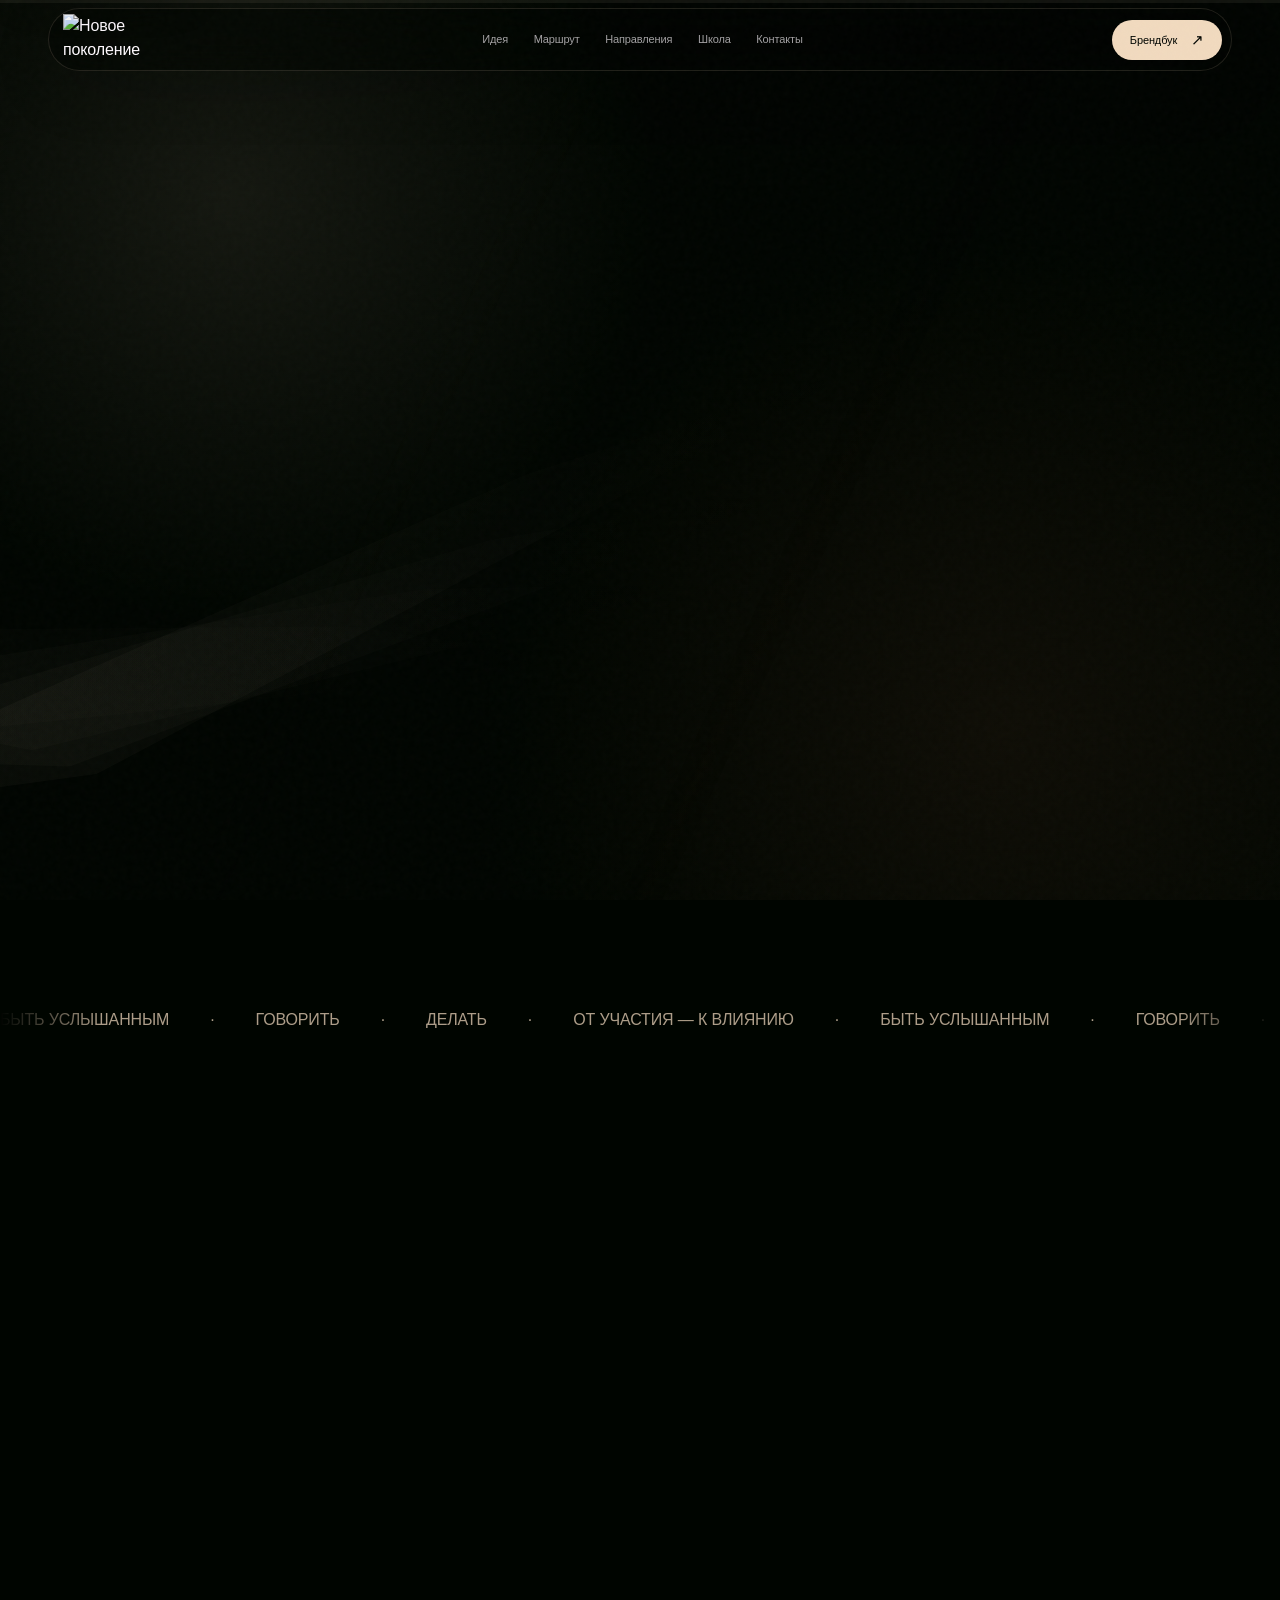
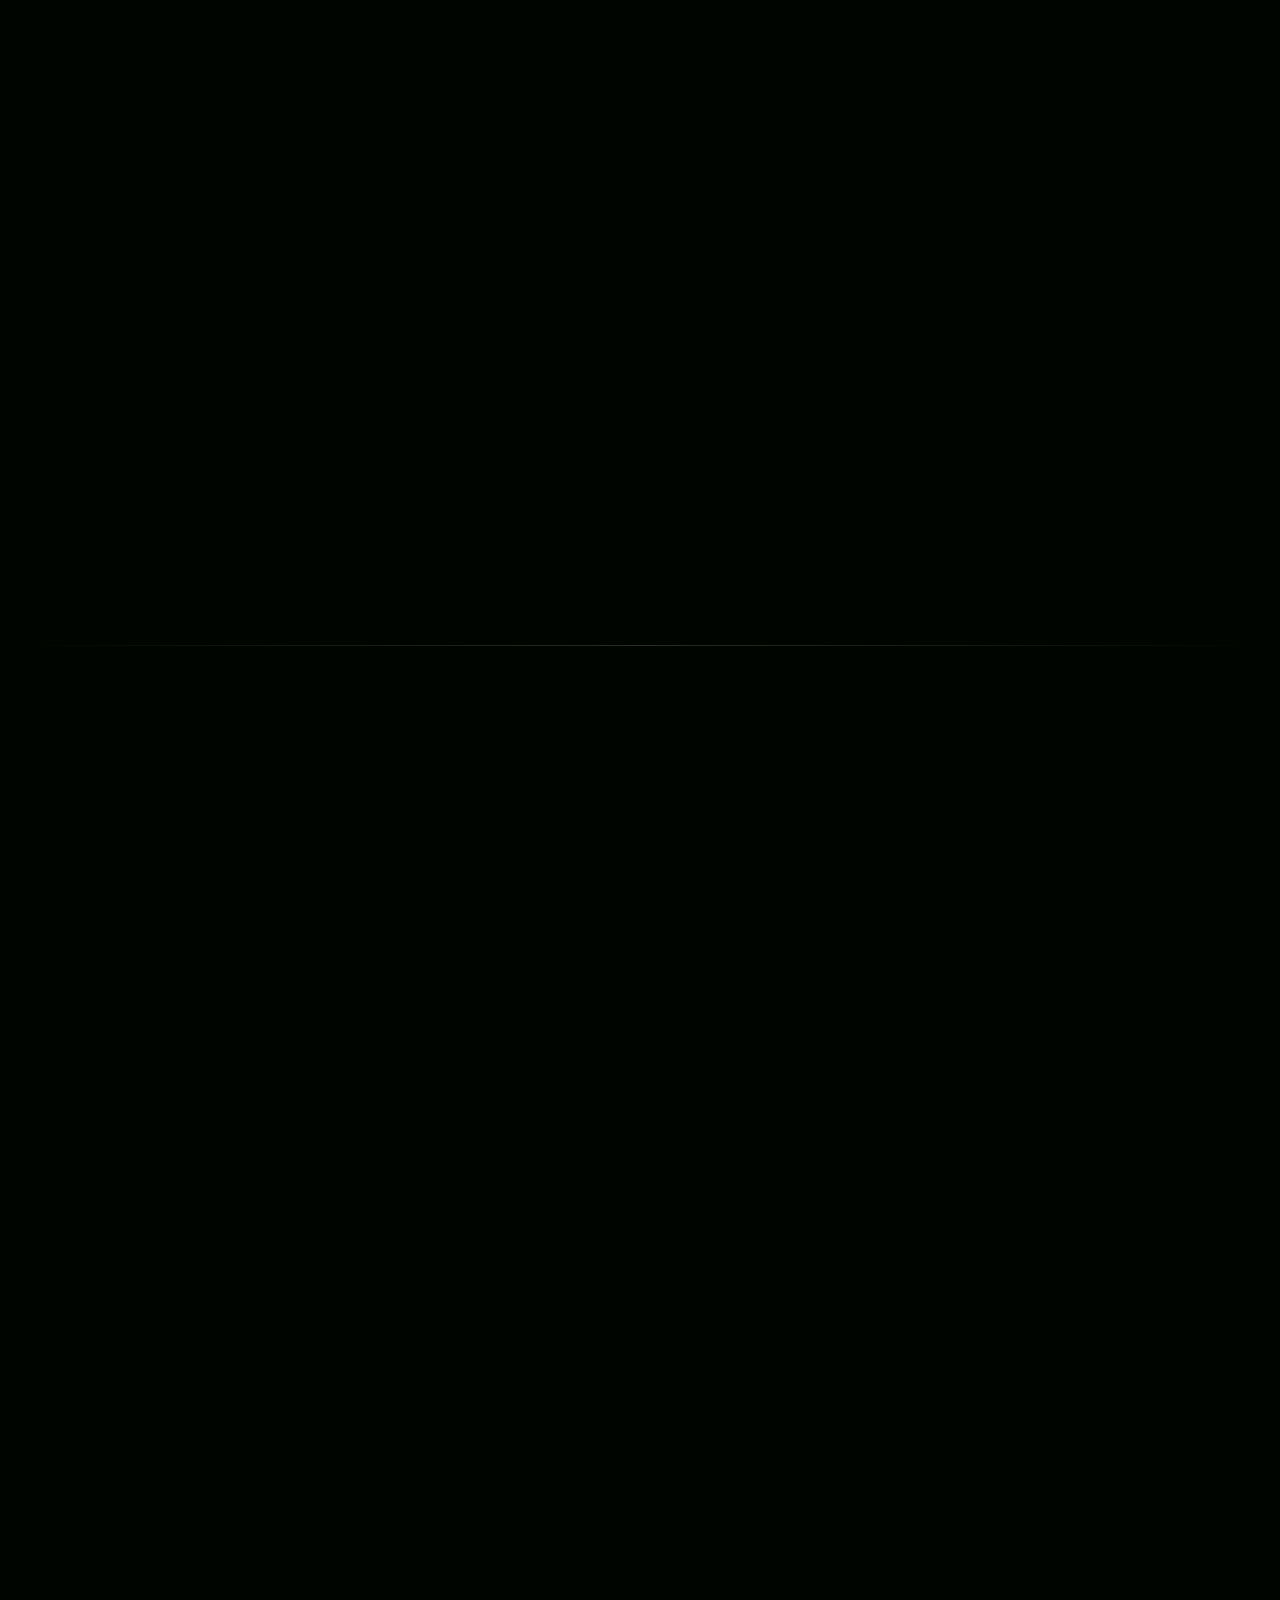
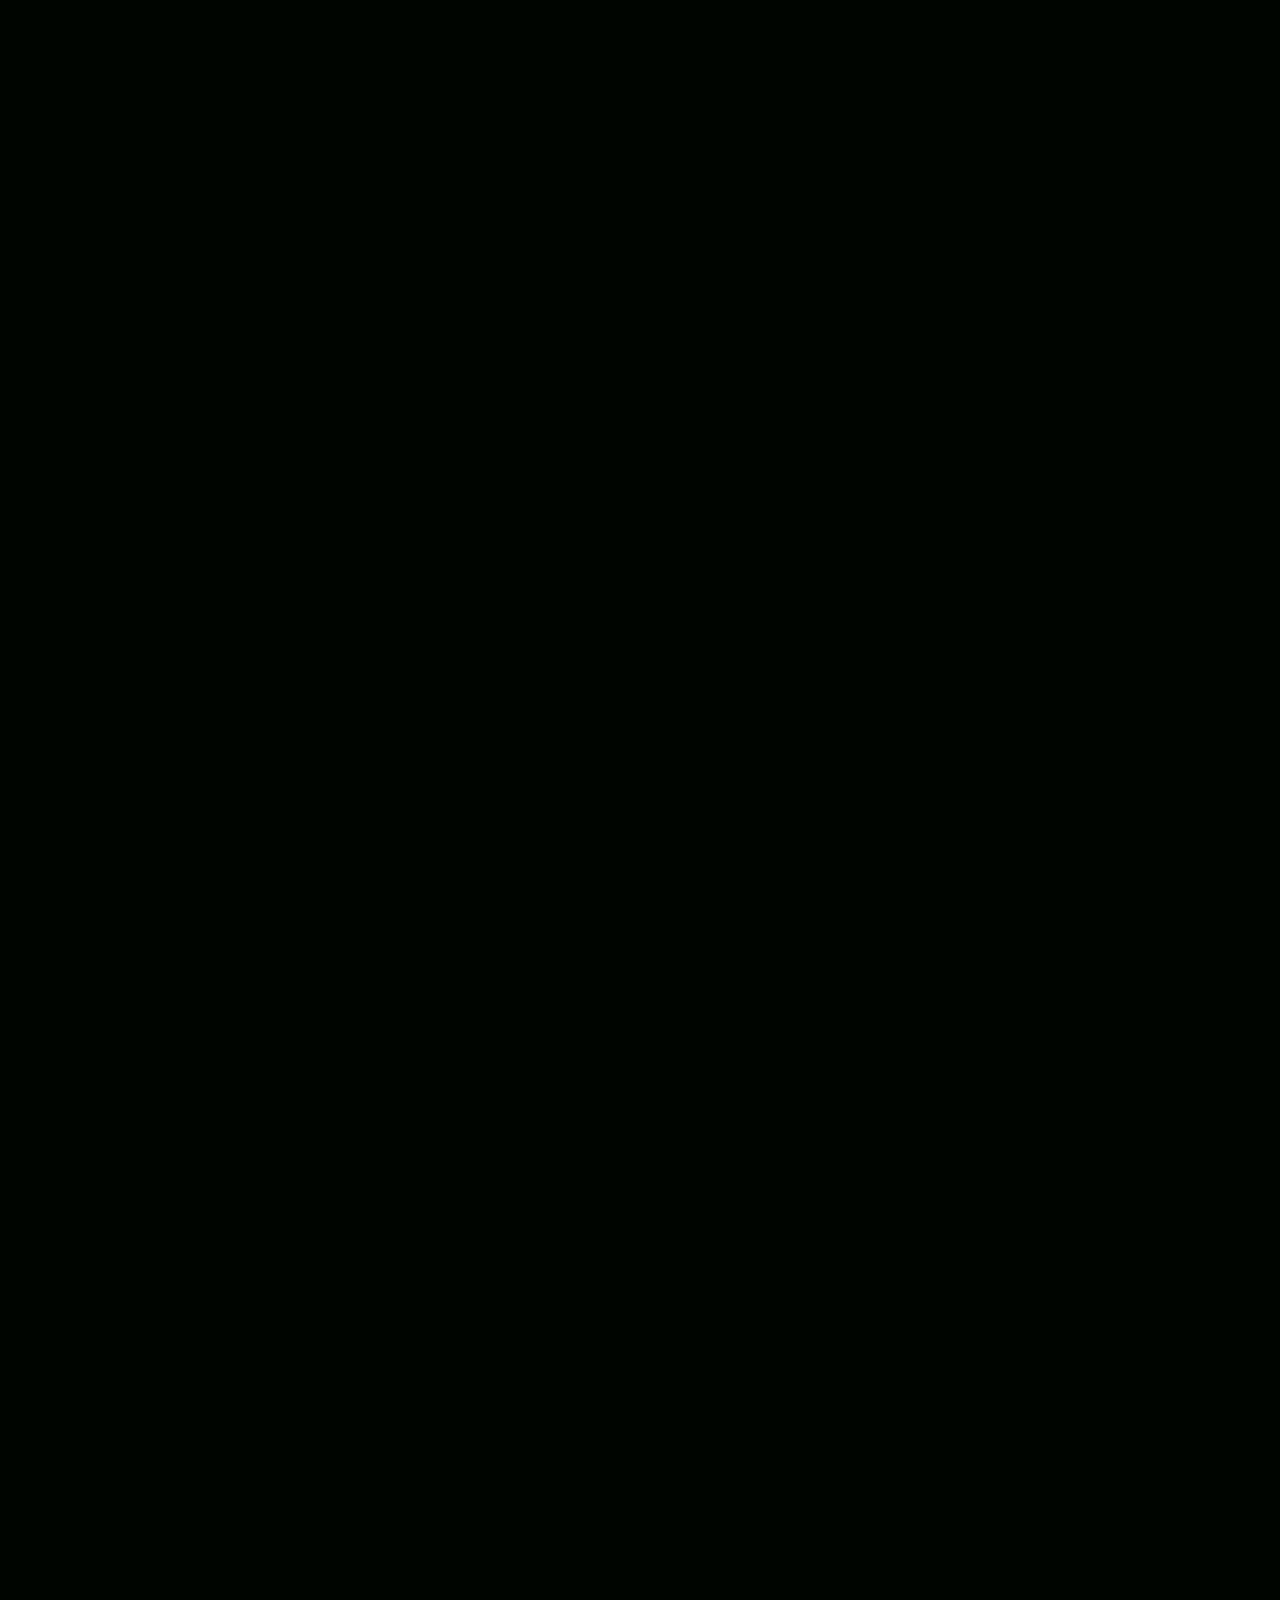
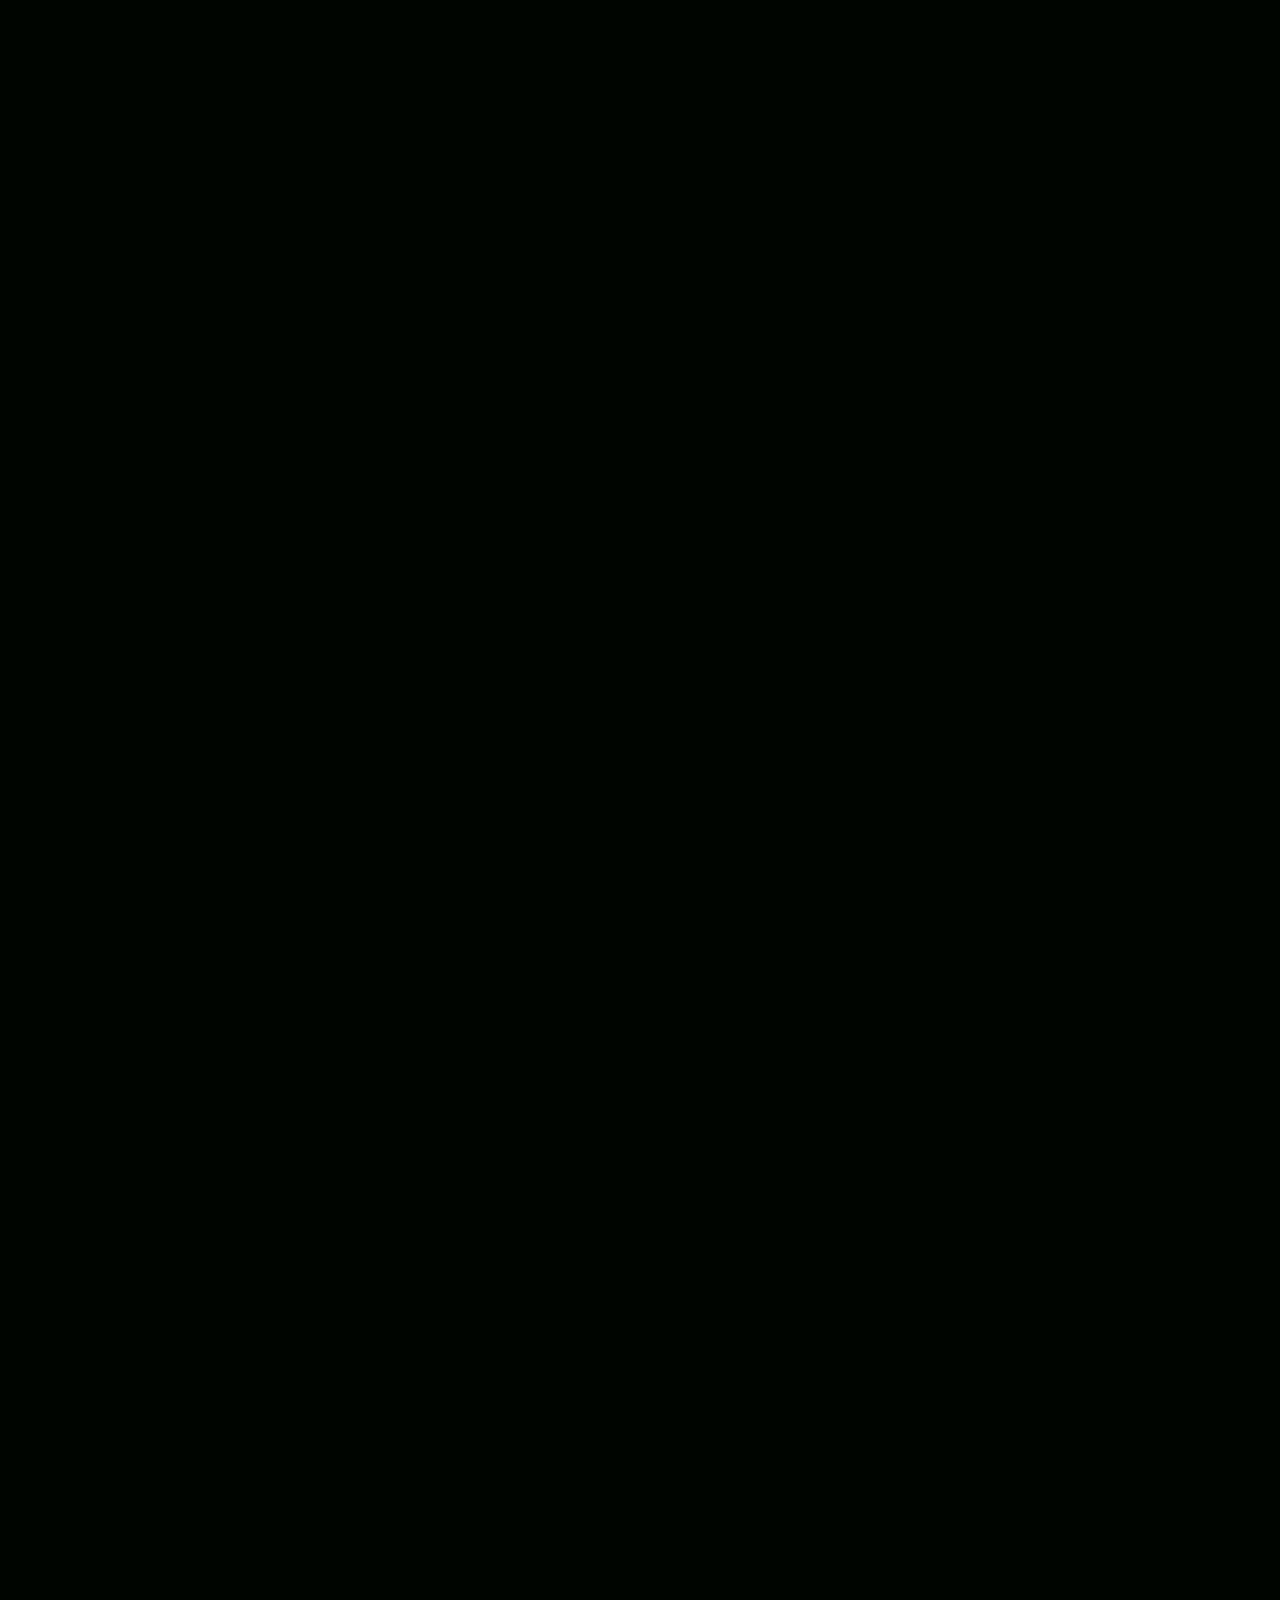
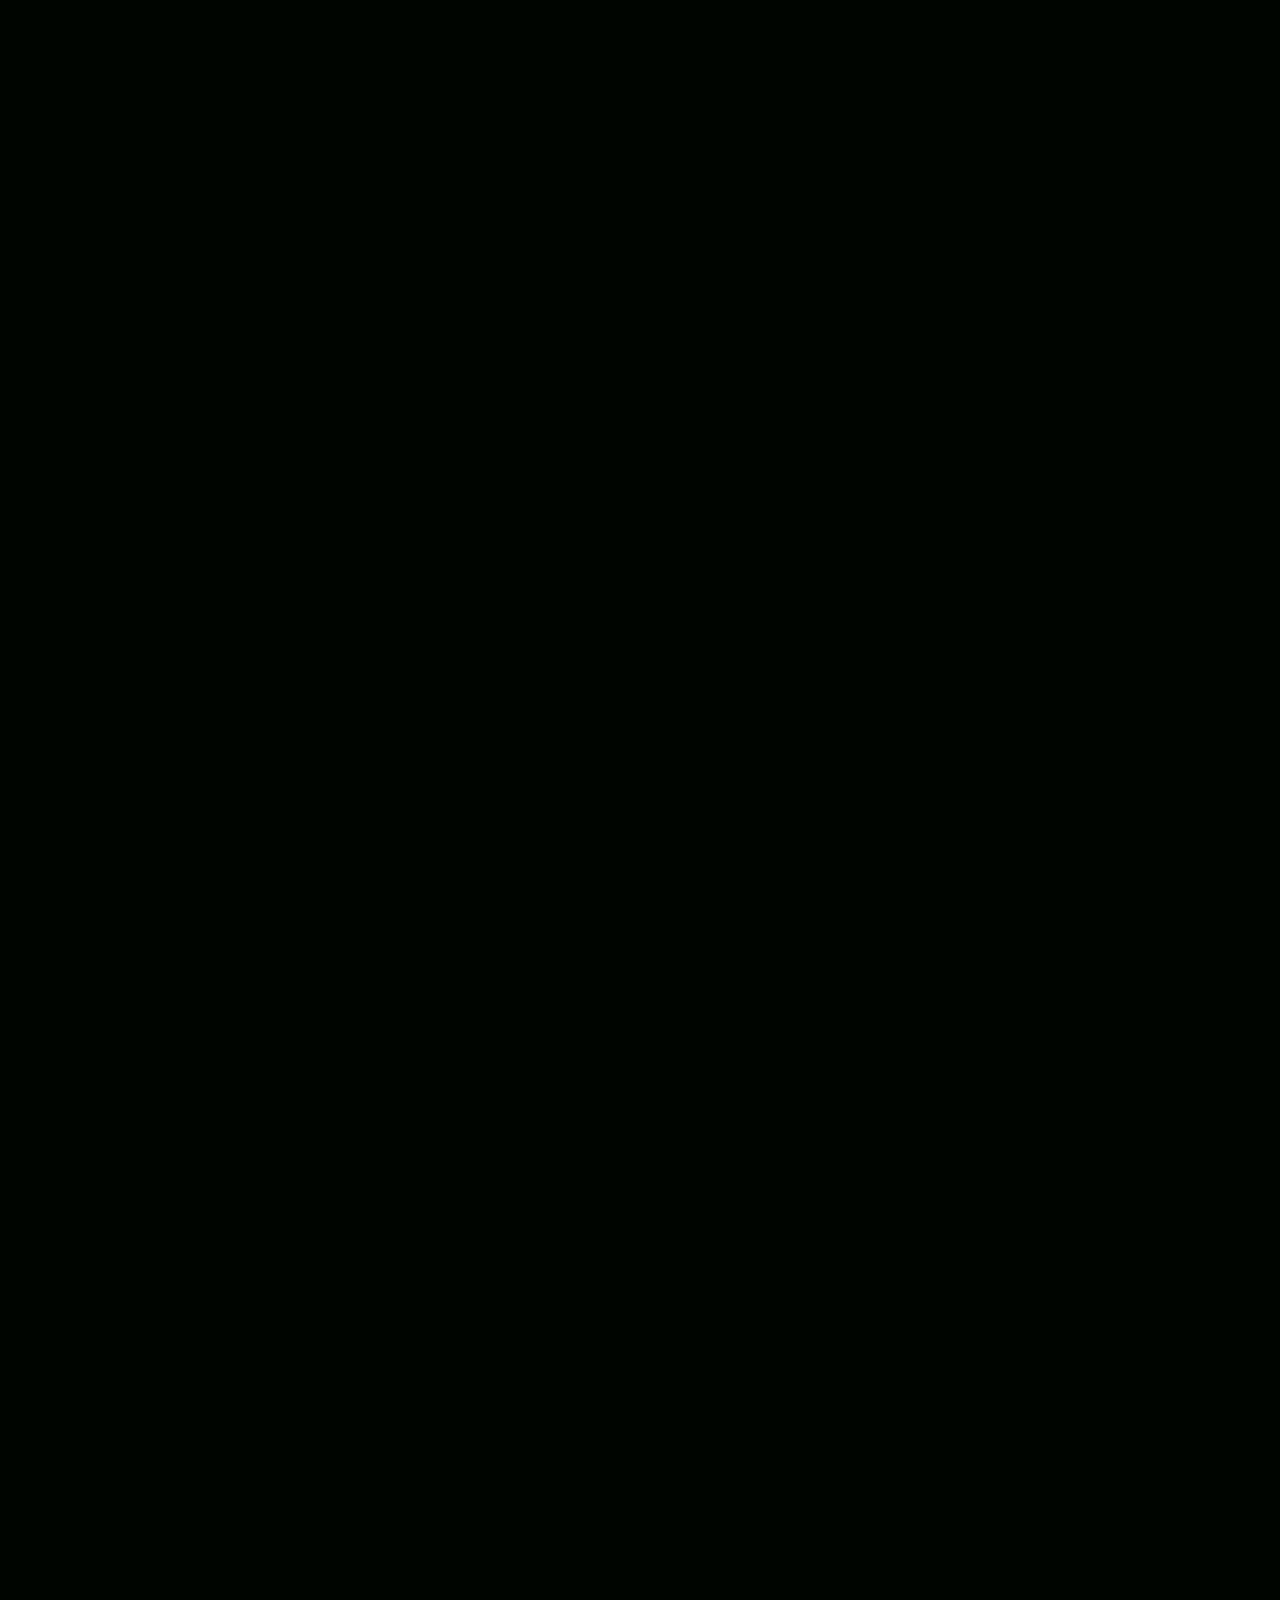
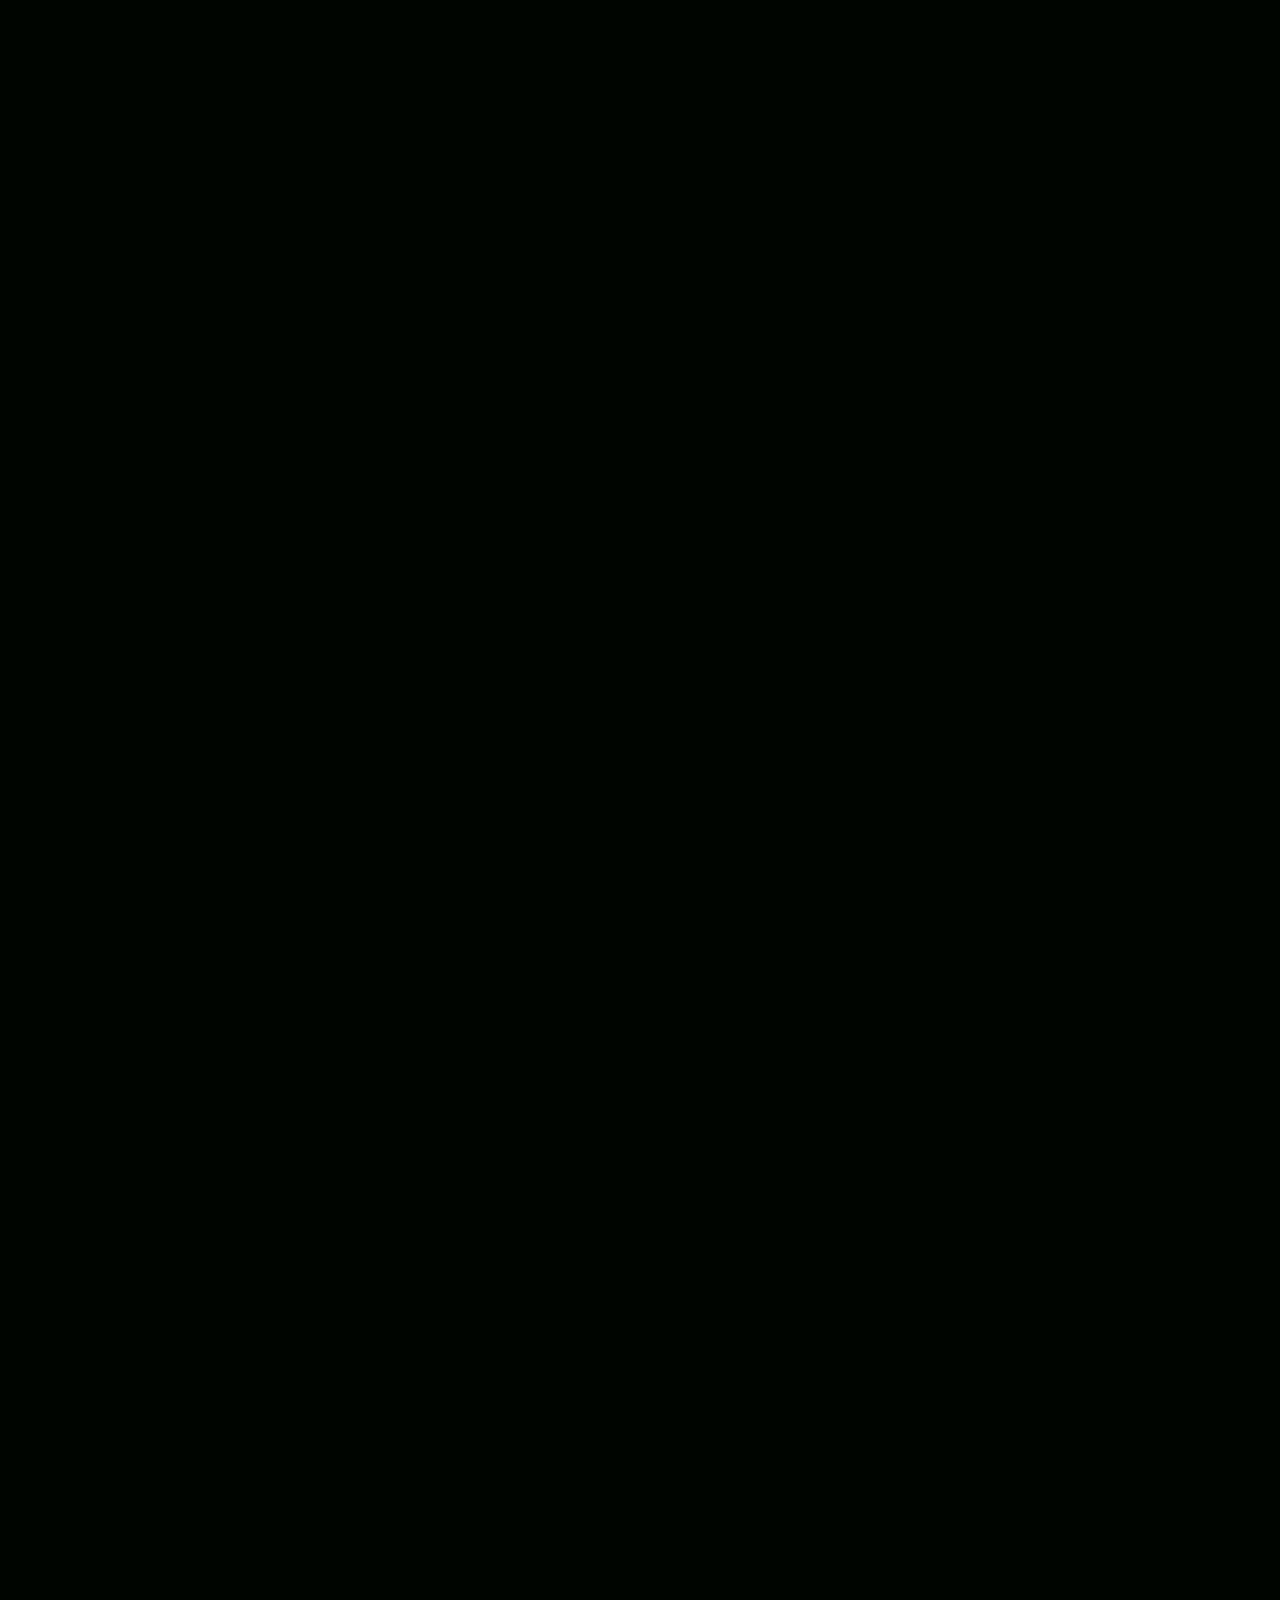
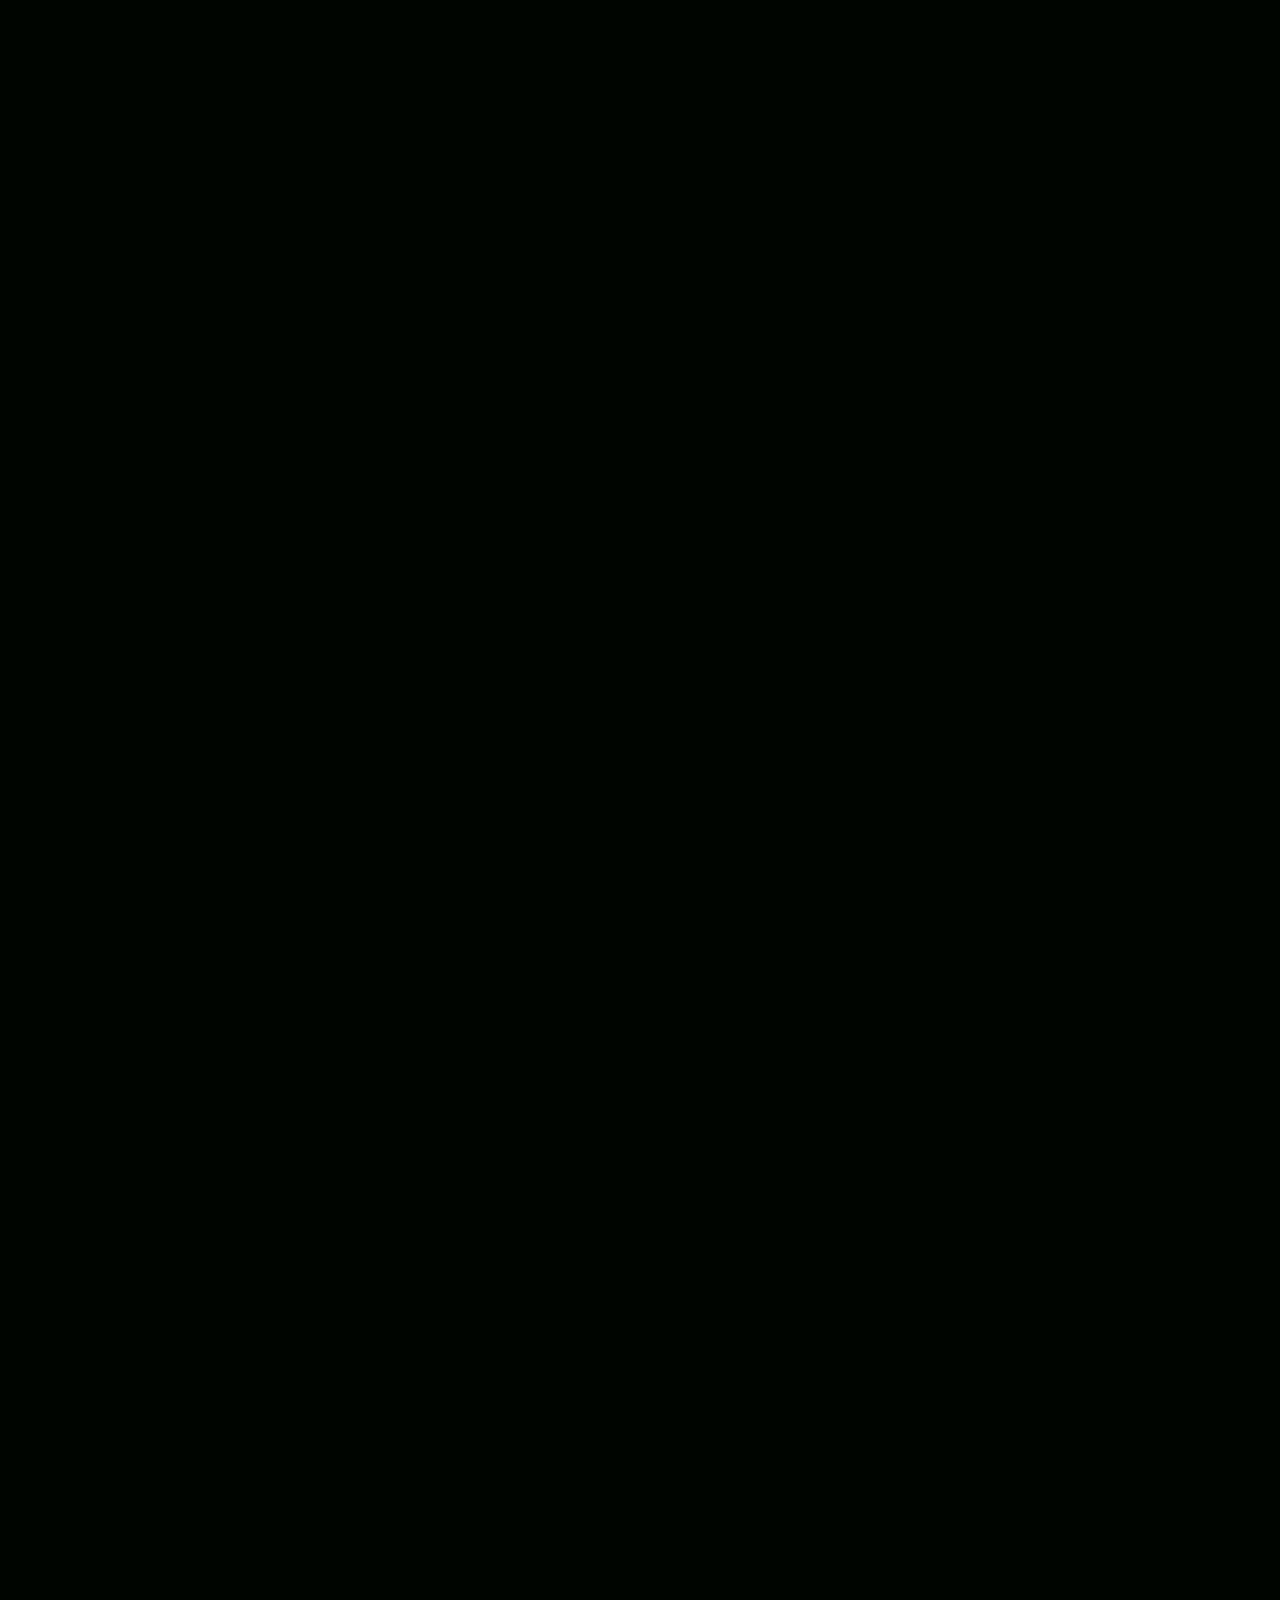
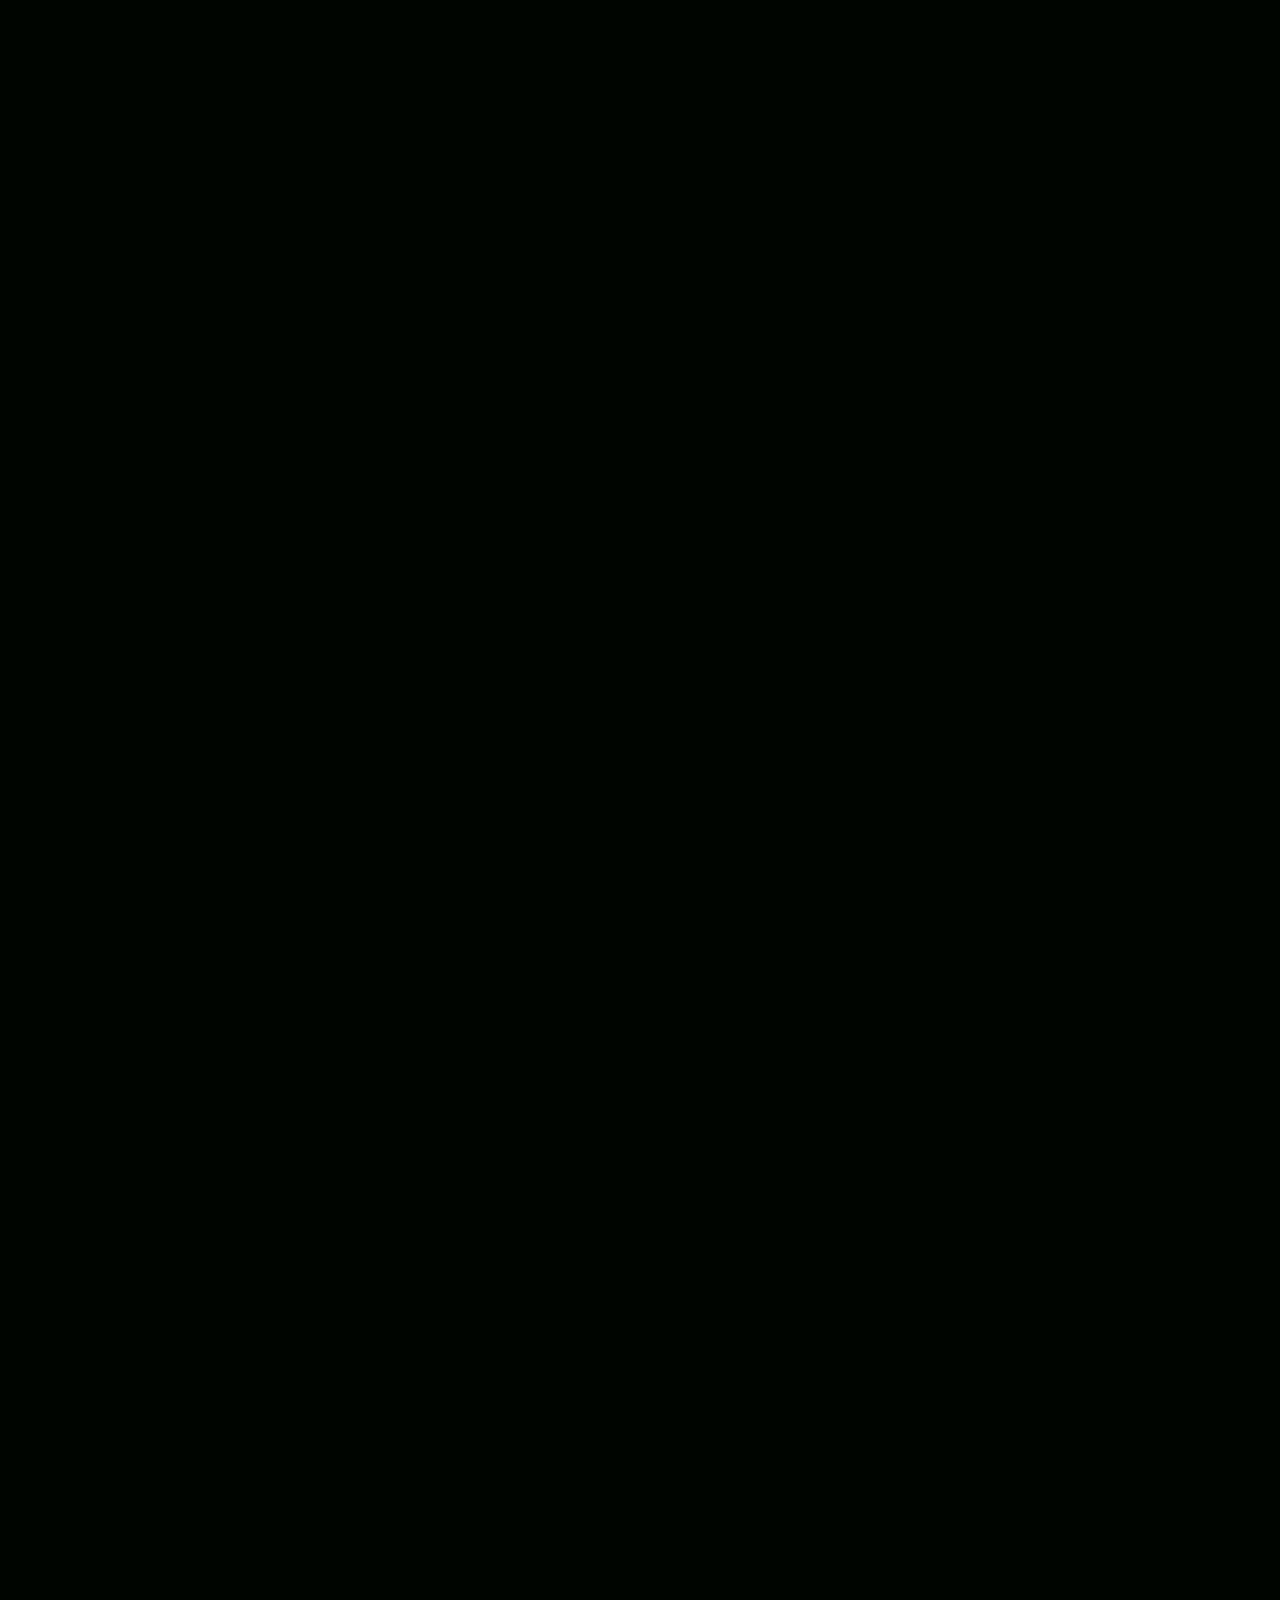
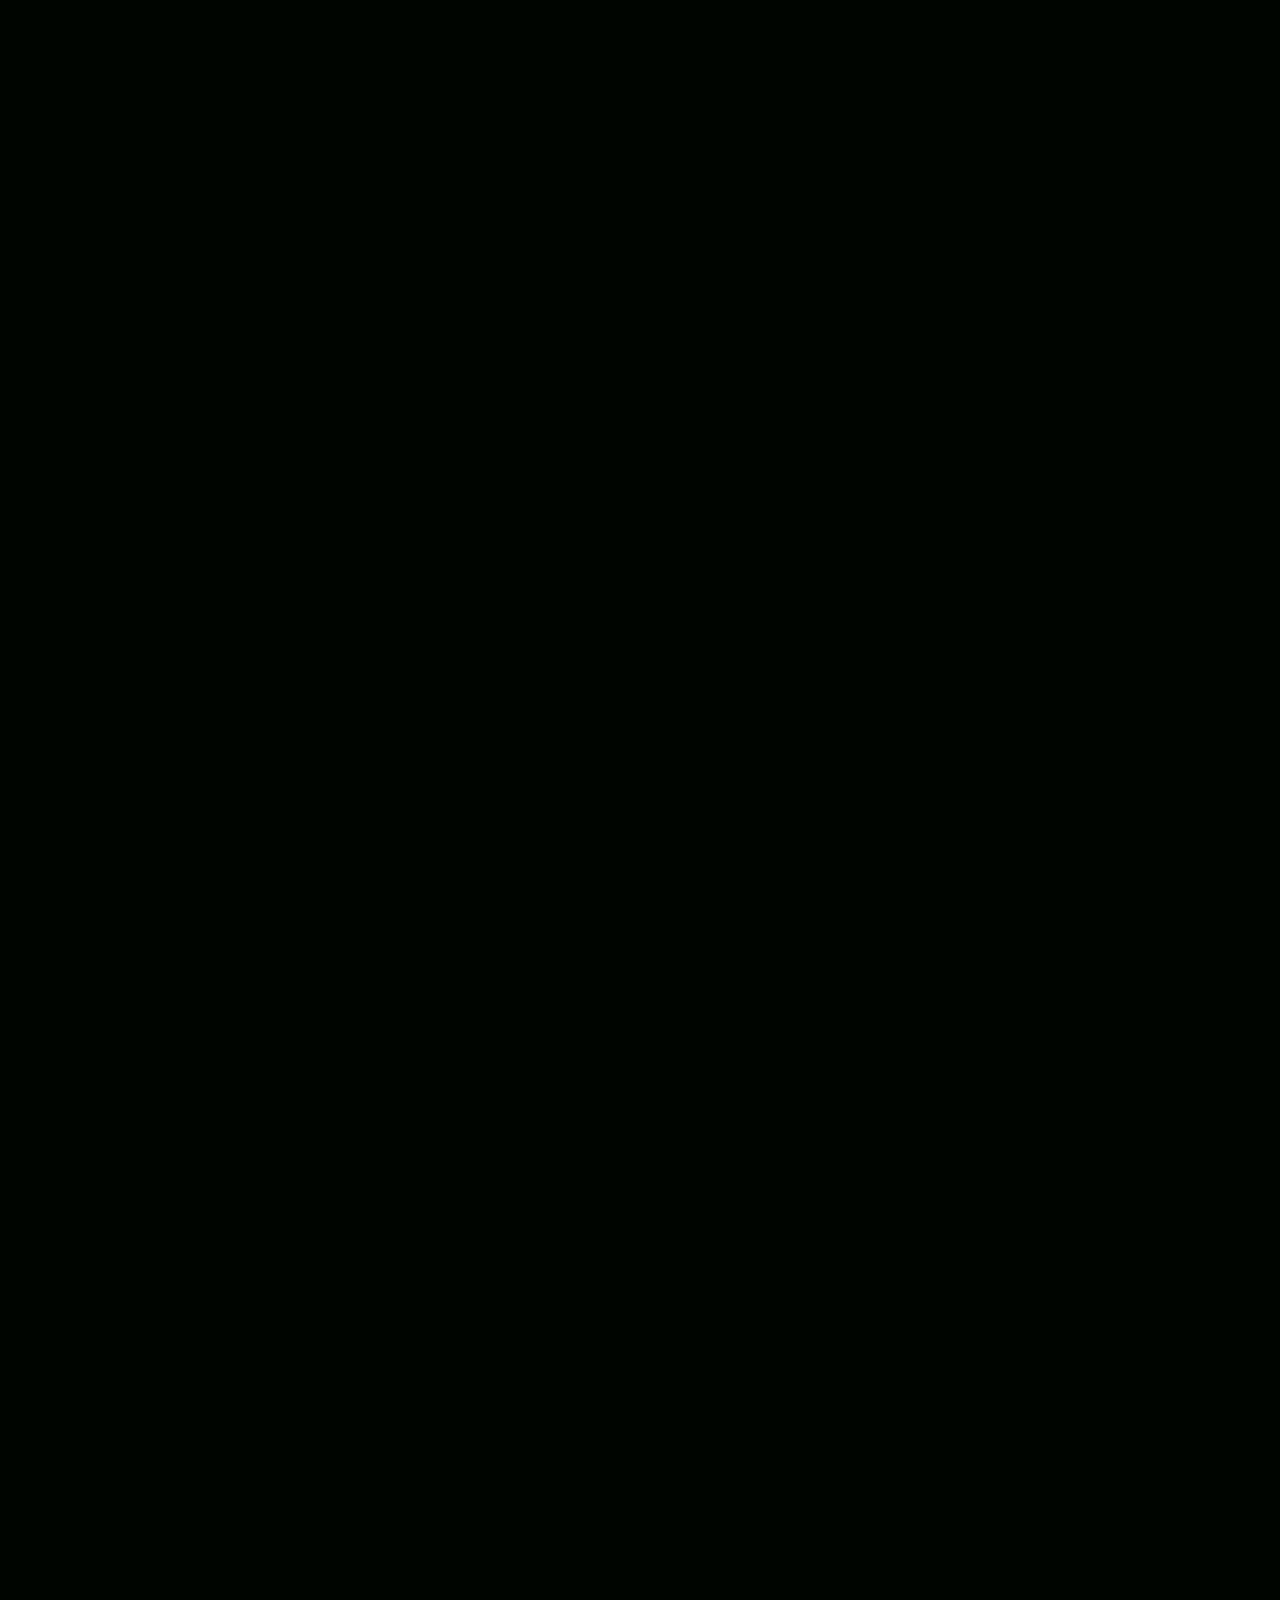
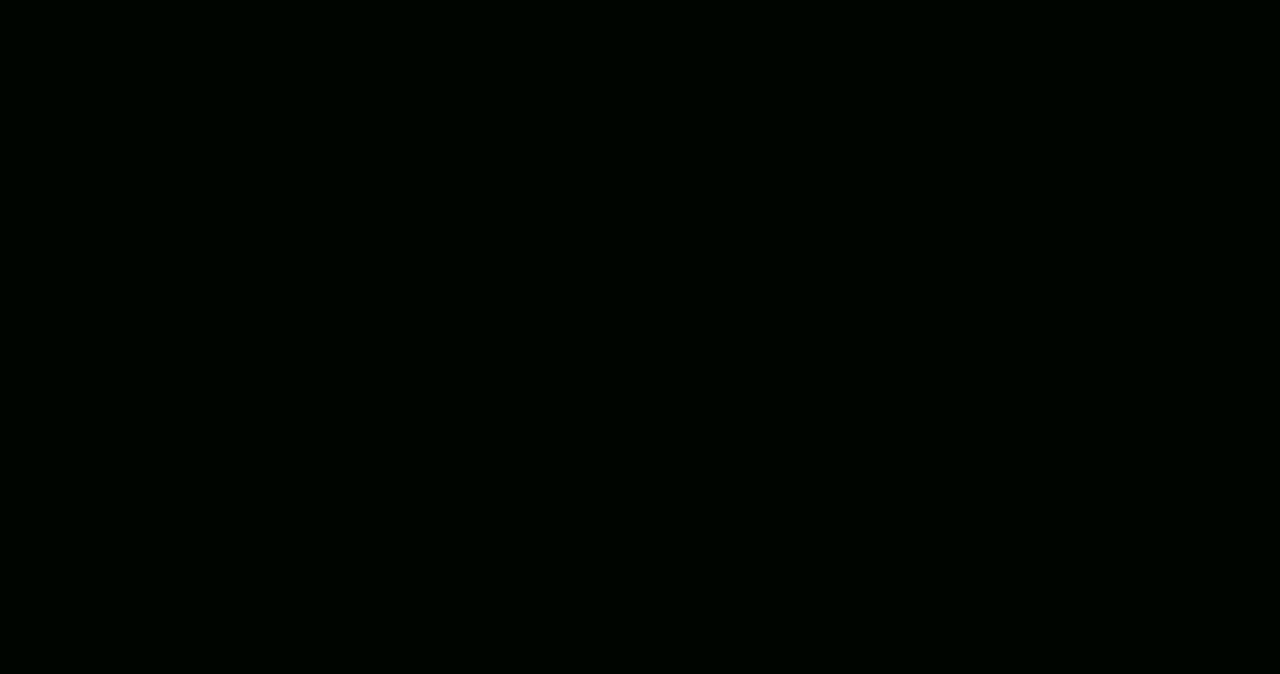
==== commit bddffbd3: "Add files via upload" ====
--- a/index.html
+++ b/index.html
@@ -28,7 +28,7 @@
 </script>
   <!-- enhanced-meta:end -->
   <script type="application/ld+json">
-{"@context":"https://schema.org","@type":"FAQPage","mainEntity":[{"@type":"Question","name":"Кому подходит участие?","acceptedAnswer":{"@type":"Answer","text":"Целевая аудитория включает старшеклассников 9–11 классов, студентов СПО и вузов, молодых специалистов до 35 лет, а также участниц, заинтересованных в лидерстве и наставничестве."}},{"@type":"Question","name":"Можно прийти только с идеей, без команды?","acceptedAnswer":{"@type":"Answer","text":"Да. Идея может быть первым шагом: организация предполагает сбор и структурирование инициатив, поиск соисполнителей, проектное сопровождение и помощь с ресурсами."}},{"@type":"Question","name":"Что происходит после того, как я предложил идею?","acceptedAnswer":{"@type":"Answer","text":"Инициатива проходит от фиксации проблемы и ожидаемого результата к структурированию, формированию команды, поиску ресурсов, пилоту, защите результата и возможному масштабированию."}},{"@type":"Question","name":"Нужен ли опыт, чтобы участвовать?","acceptedAnswer":{"@type":"Answer","text":"Предварительный опыт не является обязательной отправной точкой для всех форматов. Концепция предусматривает, в частности, работу со старшеклассниками, у которых есть идеи, но ещё нет опыта реализации."}},{"@type":"Question","name":"Какие форматы работы предусмотрены?","acceptedAnswer":{"@type":"Answer","text":"Предусмотрены образовательные школы, лекции и семинары, проектные мастерские и офисы, стратегические сессии, дискуссии, деловые игры, реальные кейсы, встречи с практиками, наставничество, стажировки и публичные защиты."}},{"@type":"Question","name":"Организация занимается только государственным управлением?","acceptedAnswer":{"@type":"Answer","text":"Нет. Помимо Школы молодого чиновника, в структуре есть молодёжное и женское движения, проектный, волонтёрский и медиа-отделы."}},{"@type":"Question","name":"Можно ли включиться как наставник?","acceptedAnswer":{"@type":"Answer","text":"Да. Наставничество — одна из базовых ценностей организации; молодые специалисты также рассматриваются как наставники для школьников и студентов."}},{"@type":"Question","name":"Как сделать первый шаг прямо сейчас?","acceptedAnswer":{"@type":"Answer","text":"Можно заполнить форму «Предложить идею»: сайт сформирует локальный TXT-файл с заявкой, который можно переслать руководителю проекта во VK."}}]}
+{"@context":"https://schema.org","@type":"FAQPage","mainEntity":[{"@type":"Question","name":"Кому подходит участие?","acceptedAnswer":{"@type":"Answer","text":"Целевая аудитория включает старшеклассников 9–11 классов, студентов СПО и вузов, молодых специалистов до 35 лет, а также участниц, заинтересованных в лидерстве и наставничестве."}},{"@type":"Question","name":"Можно прийти только с идеей, без команды?","acceptedAnswer":{"@type":"Answer","text":"Да. Идея может быть первым шагом: организация предполагает сбор и структурирование инициатив, поиск соисполнителей, проектное сопровождение и помощь с ресурсами."}},{"@type":"Question","name":"Что происходит после того, как я предложил идею?","acceptedAnswer":{"@type":"Answer","text":"Инициатива проходит от фиксации проблемы и ожидаемого результата к структурированию, формированию команды, поиску ресурсов, пилоту, защите результата и возможному масштабированию."}},{"@type":"Question","name":"Нужен ли опыт, чтобы участвовать?","acceptedAnswer":{"@type":"Answer","text":"Предварительный опыт не является обязательной отправной точкой для всех форматов. Концепция предусматривает, в частности, работу со старшеклассниками, у которых есть идеи, но ещё нет опыта реализации."}},{"@type":"Question","name":"Какие форматы работы предусмотрены?","acceptedAnswer":{"@type":"Answer","text":"Предусмотрены образовательные школы, лекции и семинары, проектные мастерские и офисы, стратегические сессии, дискуссии, деловые игры, реальные кейсы, встречи с практиками, наставничество, стажировки и публичные защиты."}},{"@type":"Question","name":"Организация занимается только государственным управлением?","acceptedAnswer":{"@type":"Answer","text":"Нет. Помимо Школы молодого чиновника, в структуре есть молодёжное и женское движения, проектный, волонтёрский и медиа-отделы."}},{"@type":"Question","name":"Можно ли включиться как наставник?","acceptedAnswer":{"@type":"Answer","text":"Да. Наставничество — одна из базовых ценностей организации; молодые специалисты также рассматриваются как наставники для школьников и студентов."}},{"@type":"Question","name":"Как сделать первый шаг прямо сейчас?","acceptedAnswer":{"@type":"Answer","text":"Можно заполнить форму «Предложить идею»: сайт сформирует локальный Word-файл (.docx) с заявкой, который можно переслать руководителю проекта во VK."}}]}
   </script>
 
 
@@ -302,7 +302,7 @@
           </details>
           <details class="faq-item">
             <summary><span class="faq-index">08</span><span class="faq-question">Как сделать первый шаг прямо сейчас?</span><span class="faq-toggle" aria-hidden="true"></span></summary>
-            <div class="faq-answer"><p>Заполните форму «Предложить идею»: сайт сформирует локальный TXT-файл с заявкой и скачает его на устройство. Его можно переслать руководителю проекта во VK или использовать как готовый черновик для дальнейшего обсуждения.</p></div>
+            <div class="faq-answer"><p>Заполните форму «Предложить идею»: сайт сформирует фирменный Word-файл (.docx) с заявкой и скачает его на устройство. Его можно переслать руководителю проекта во VK или использовать как готовый документ для дальнейшего обсуждения.</p></div>
           </details>
         </div>
       </div>
@@ -314,13 +314,13 @@
         <div class="proposal-intro">
           <p class="eyebrow">Первое действие — быть услышанным</p>
           <h2>Опиши идею.<br /><em>Собери первый шаг.</em></h2>
-          <p>Заполни пять полей — сайт сам соберёт аккуратную заявку и сразу скачает её на устройство. Файл можно переслать во VK, мессенджере или по почте.</p>
+          <p>Заполни пять полей — сайт соберёт фирменную проектную заявку в формате Word и сразу скачает её на устройство. Документ можно переслать во VK, мессенджере или по почте.</p>
           <div class="proposal-points"><span>Проблема</span><span>Идея</span><span>Ожидаемый результат</span><span>Контакт</span></div>
         </div>
         <form class="proposal-form" id="proposalForm">
           <div class="proposal-form-head" aria-hidden="true">
             <div><span>PROJECT NOTE / 01</span><strong>Черновик проекта</strong></div>
-            <p>5 полей → готовый файл</p>
+            <p>5 полей → готовый Word</p>
           </div>
           <div class="field-grid">
             <label><span>Имя</span><input name="name" autocomplete="name" required placeholder="Как к вам обращаться" /></label>
@@ -330,25 +330,17 @@
           <label><span>Название идеи</span><input name="title" required placeholder="Коротко — о чём проект" /></label>
           <label><span>Что хотите изменить</span><textarea name="problem" rows="4" required placeholder="Опишите проблему или ситуацию"></textarea></label>
           <label><span>Какой результат хотите получить</span><textarea name="result" rows="4" required placeholder="Что должно измениться после реализации"></textarea></label>
-          <button class="button button-primary proposal-submit" type="submit">Сформировать и скачать <span>↓</span></button>
-          <p class="proposal-privacy">Файл создаётся только в вашем браузере и автоматически скачивается на устройство. Данные никуда не отправляются.</p>
-          <aside class="proposal-law" role="note" aria-label="Информация о персональных данных">
-            <span class="proposal-law-badge" aria-hidden="true">152-ФЗ</span>
-            <div class="proposal-law-copy">
-              <strong>Персональные данные и их защита</strong>
-              <p>Имя и контакт, введённые в этой форме, обрабатываются локально на вашем устройстве только для формирования файла заявки. Сайт не отправляет эти сведения на сервер и не хранит их.</p>
-              <p>Если вы самостоятельно отправите сформированный файл через VK, мессенджер, электронную почту или другим способом, персональные данные будут переданы выбранному вами сервису и получателю. При последующей обработке персональных данных применяются требования Федерального закона от 27.07.2006 № 152-ФЗ «О персональных данных».</p>
-              <a href="https://ips.pravo.gov.ru/api/ips/legislation/document?baseid=None&amp;hash=98490812b3409e2a8d78a11ca9010f434ea3d9250a11dbbdb78690cd5551bdd6" target="_blank" rel="noopener noreferrer">Официальный текст 152-ФЗ <span aria-hidden="true">↗</span></a>
-            </div>
-          </aside>
+          <button class="button button-primary proposal-submit" type="submit">Сформировать Word и скачать <span>↓</span></button>
+          <p class="proposal-privacy">Word-файл создаётся только в вашем браузере и автоматически скачивается на устройство. Данные никуда не отправляются.</p>
+          <p class="proposal-privacy proposal-law-inline" role="note"><strong>152-ФЗ.</strong> Имя и контакт используются только локально на вашем устройстве для формирования Word-файла и не отправляются на сервер. Если вы самостоятельно пересылаете документ через VK, мессенджер или почту, данные передаются выбранному сервису и получателю. <a href="https://ips.pravo.gov.ru/api/ips/legislation/document?baseid=None&amp;hash=98490812b3409e2a8d78a11ca9010f434ea3d9250a11dbbdb78690cd5551bdd6" target="_blank" rel="noopener noreferrer">Федеральный закон № 152-ФЗ «О персональных данных» <span aria-hidden="true">↗</span></a></p>
         </form>
       </div>
       <div class="proposal-output" id="proposalOutput" role="status" aria-live="polite" aria-atomic="true" hidden>
         <div class="proposal-output-intro">
           <span class="card-label">ФАЙЛ ГОТОВ</span>
-          <h3>Заявка сформирована и скачана.</h3>
-          <p>Её можно переслать как обычный файл. Имя автоматически содержит название проекта.</p>
-          <div class="proposal-file-pill"><span>TXT</span><strong id="proposalFileName">Заявка.txt</strong></div>
+          <h3>Word-заявка сформирована и скачана.</h3>
+          <p>Готовый .docx можно открыть в Microsoft Word, приложить к сообщению или переслать как обычный файл. Имя автоматически содержит название проекта.</p>
+          <div class="proposal-file-pill"><span>DOCX</span><strong id="proposalFileName">Заявка.docx</strong></div>
         </div>
         <pre id="proposalText"></pre>
         <div class="proposal-output-actions">
@@ -392,6 +384,7 @@
       <a class="back-top" href="#top">Наверх ↑</a>
     </div>
   </footer>
+  <script src="proposal-docx.js" defer></script>
   <script src="app.js" defer></script>
 </body>
 </html>
--- a/styles.css
+++ b/styles.css
@@ -1372,15 +1372,18 @@
 @media(prefers-reduced-motion:reduce){.faq-item[open] .faq-answer{animation:none!important}.faq-toggle,.faq-toggle::before,.faq-toggle::after{transition:none!important}}
 
 
-/* Personal data notice: local-only form + Russian Federal Law No. 152-FZ */
-.proposal-law{position:relative;z-index:1;margin-top:18px;display:grid;grid-template-columns:auto minmax(0,1fr);gap:14px;align-items:start;max-width:760px;padding:16px 17px;border:1px solid rgba(241,218,191,.14);border-radius:18px;background:linear-gradient(135deg,rgba(241,218,191,.045),rgba(255,255,255,.012));color:rgba(255,251,255,.58)}
-.proposal-law-badge{display:grid;place-items:center;min-width:58px;height:30px;padding:0 9px;border:1px solid rgba(241,218,191,.22);border-radius:999px;background:rgba(241,218,191,.055);color:var(--almond);font-size:8px;font-weight:680;letter-spacing:.07em;white-space:nowrap}
-.proposal-law-copy{min-width:0}
-.proposal-law-copy strong{display:block;margin:1px 0 7px;color:rgba(255,251,255,.86);font-size:10px;line-height:1.35;font-weight:620;letter-spacing:-.02em}
-.proposal-law-copy p{margin:0;color:rgba(255,251,255,.48);font-size:8.5px;line-height:1.62}
-.proposal-law-copy p+p{margin-top:7px}
-.proposal-law-copy a{display:inline-flex;align-items:center;gap:7px;margin-top:10px;color:rgba(241,218,191,.78);font-size:8.5px;line-height:1.3;text-decoration:none;border-bottom:1px solid rgba(241,218,191,.24);padding-bottom:2px;transition:color .22s ease,border-color .22s ease}
-.proposal-law-copy a:hover{color:var(--almond);border-color:rgba(241,218,191,.58)}
-.proposal-law-copy a:focus-visible{border-radius:4px}
-@media(max-width:760px){.proposal-law{grid-template-columns:1fr;gap:11px;padding:15px}.proposal-law-badge{justify-self:start}.proposal-law-copy strong{font-size:10.5px}.proposal-law-copy p,.proposal-law-copy a{font-size:9px}}
-@media(prefers-reduced-motion:reduce){.proposal-law-copy a{transition:none}}
+/* Personal data notice: compact legal footnote */
+.proposal-law-inline{margin-top:9px;max-width:680px;color:rgba(255,251,255,.34);font-size:8.5px;line-height:1.55;letter-spacing:.005em}
+.proposal-law-inline strong{color:rgba(241,218,191,.58);font-size:inherit;font-weight:650}
+.proposal-law-inline a{color:rgba(241,218,191,.56);font-size:inherit;text-decoration:none;border-bottom:1px solid rgba(241,218,191,.20);padding-bottom:1px;transition:color .22s ease,border-color .22s ease}
+.proposal-law-inline a:hover{color:var(--almond);border-color:rgba(241,218,191,.48)}
+.proposal-law-inline a:focus-visible{border-radius:3px}
+@media(max-width:760px){.proposal-law-inline{margin-top:8px;font-size:8px;line-height:1.58}}
+@media(prefers-reduced-motion:reduce){.proposal-law-inline a{transition:none}}
+
+/* Word proposal generation state */
+.proposal-submit:disabled{cursor:wait;opacity:.72;transform:none!important}
+.proposal-submit[aria-busy="true"] span{animation:proposalDownloadPulse 1s ease-in-out infinite}
+.proposal-file-pill span{min-width:42px;text-align:center}
+@keyframes proposalDownloadPulse{50%{opacity:.36;transform:translateY(2px)}}
+@media(prefers-reduced-motion:reduce){.proposal-submit[aria-busy="true"] span{animation:none!important}}
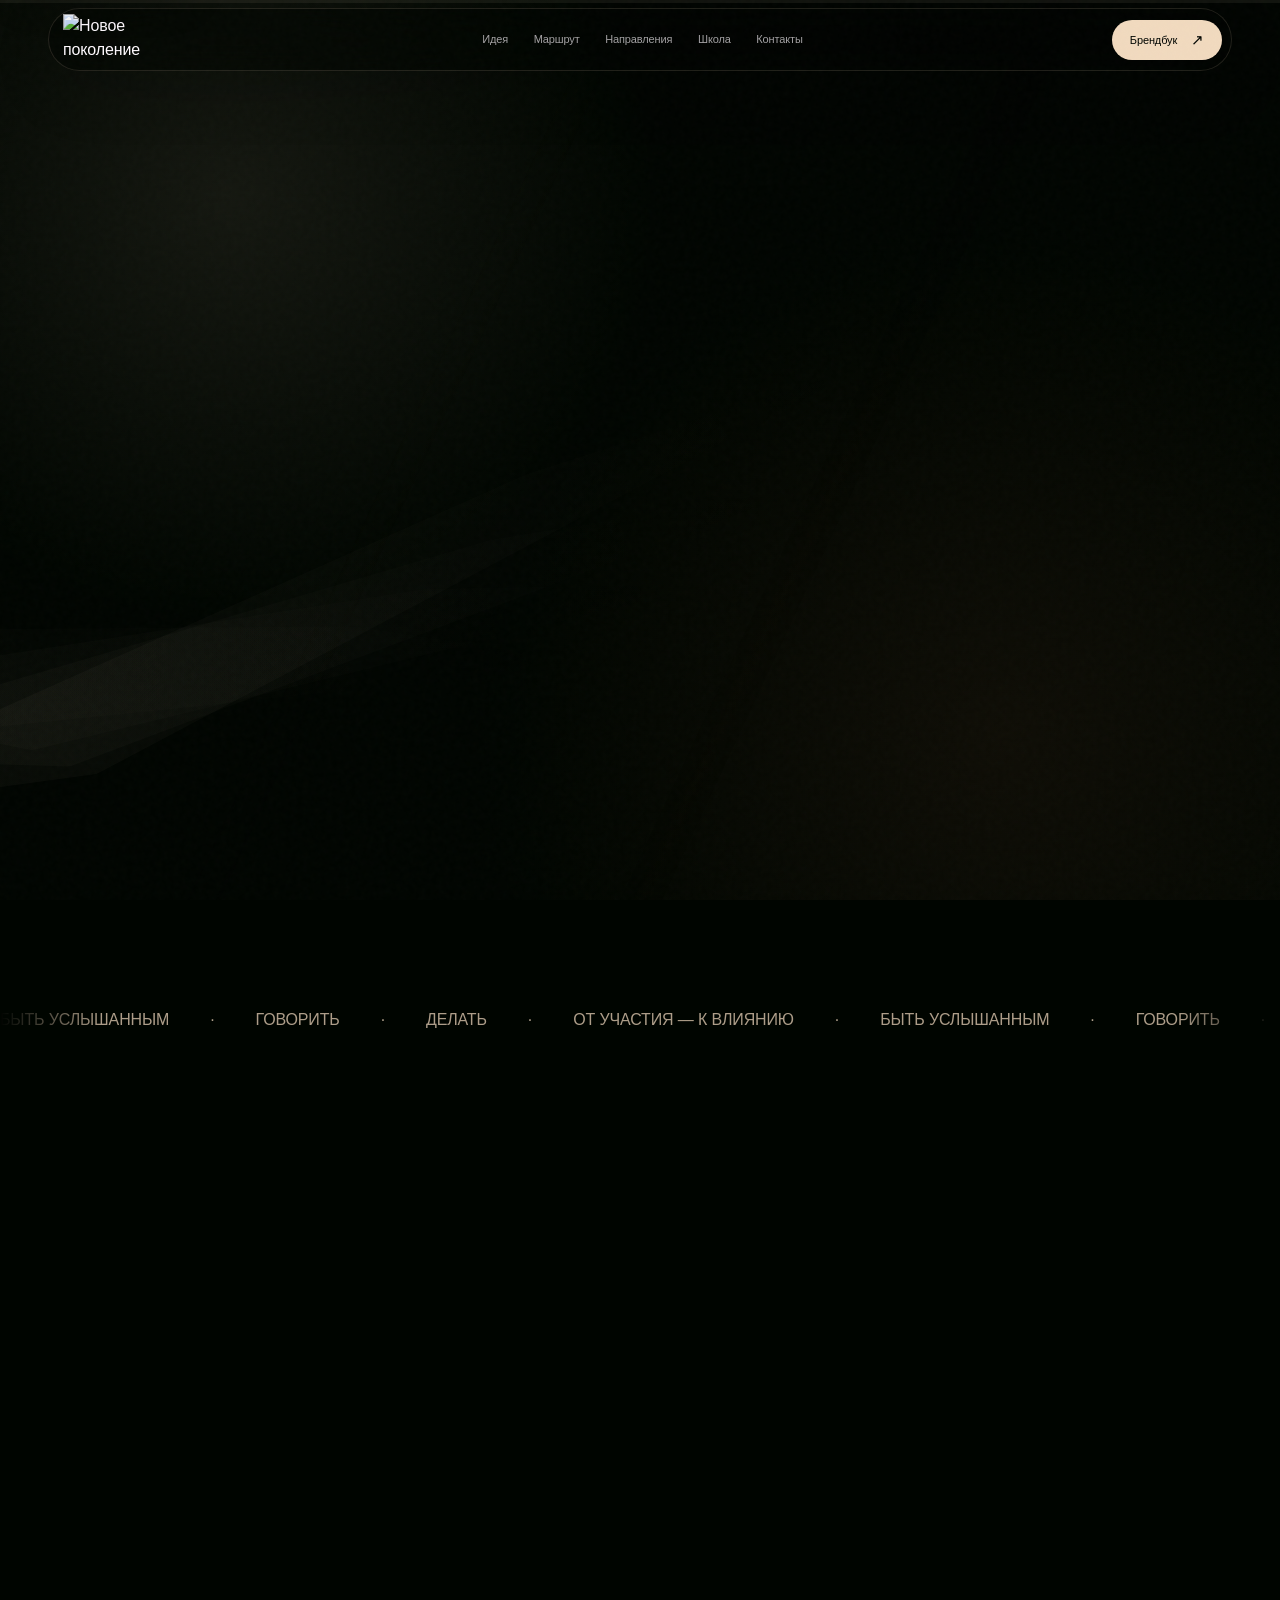
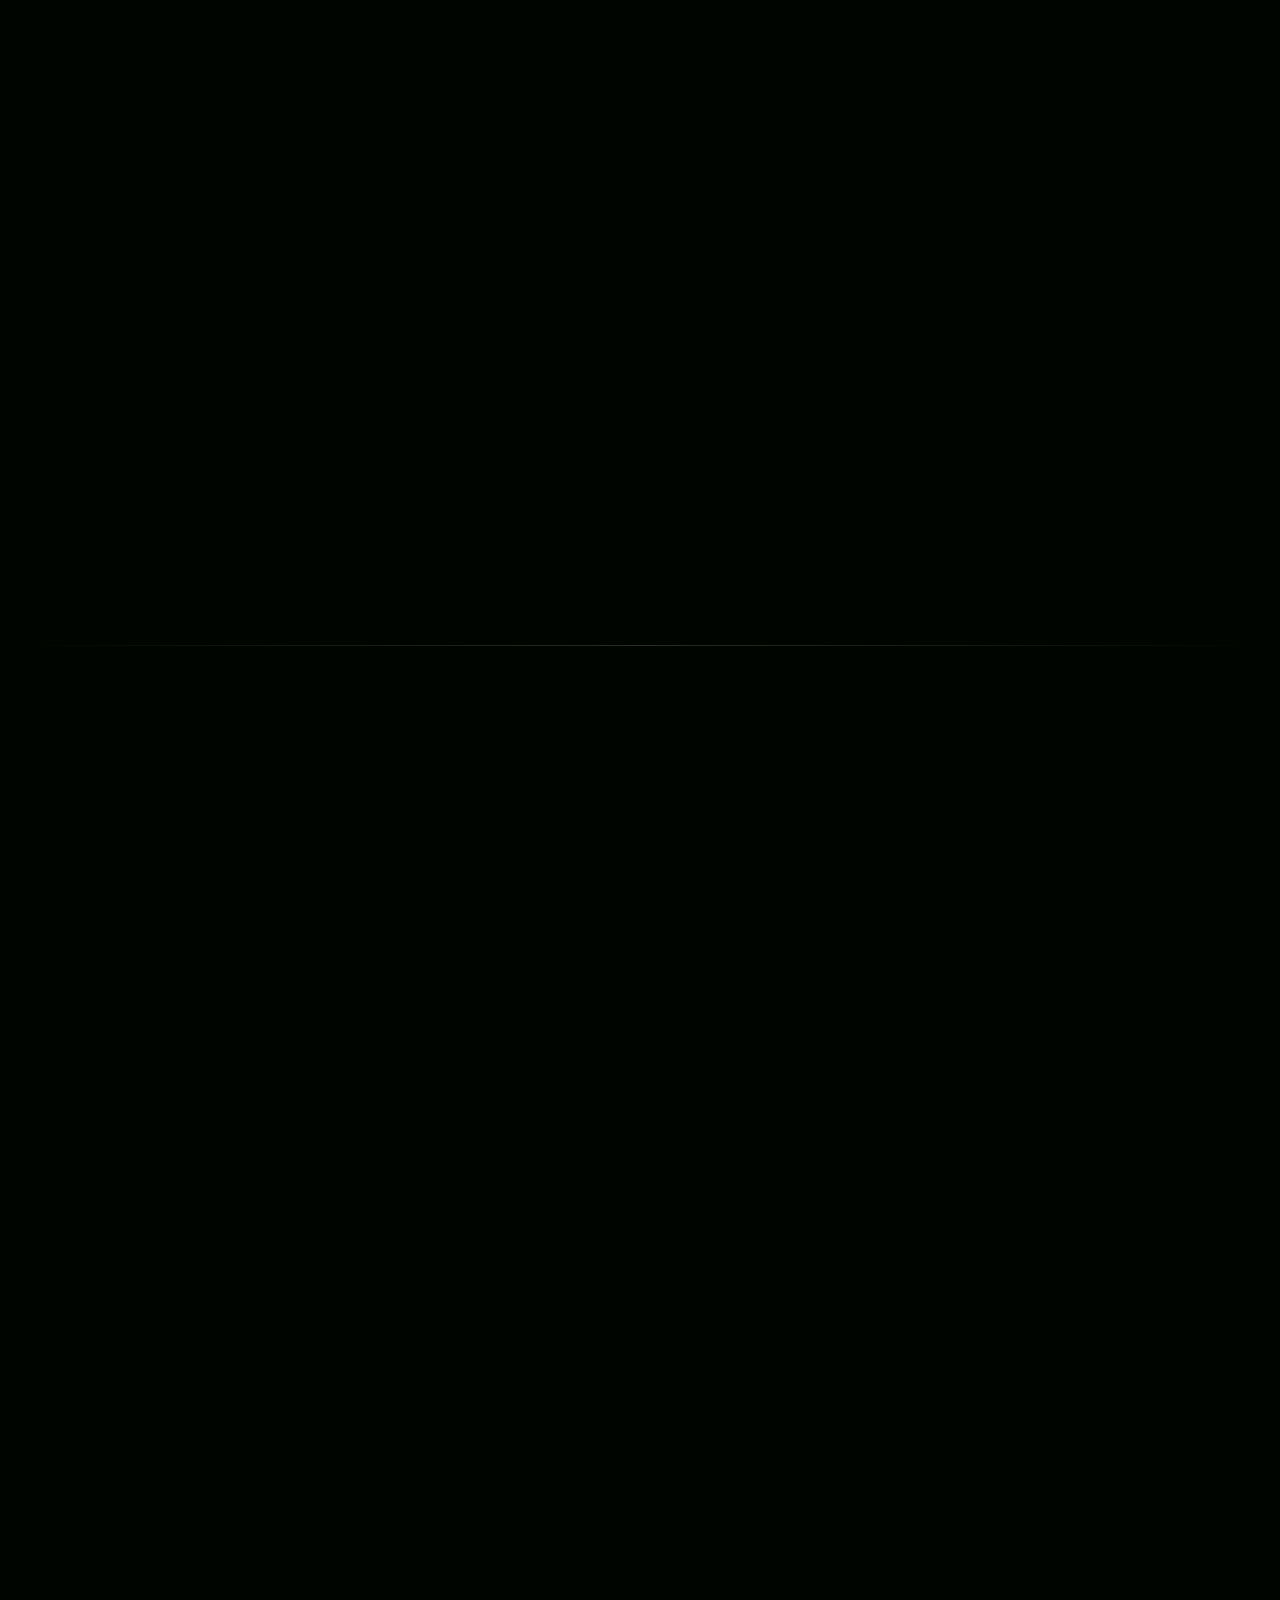
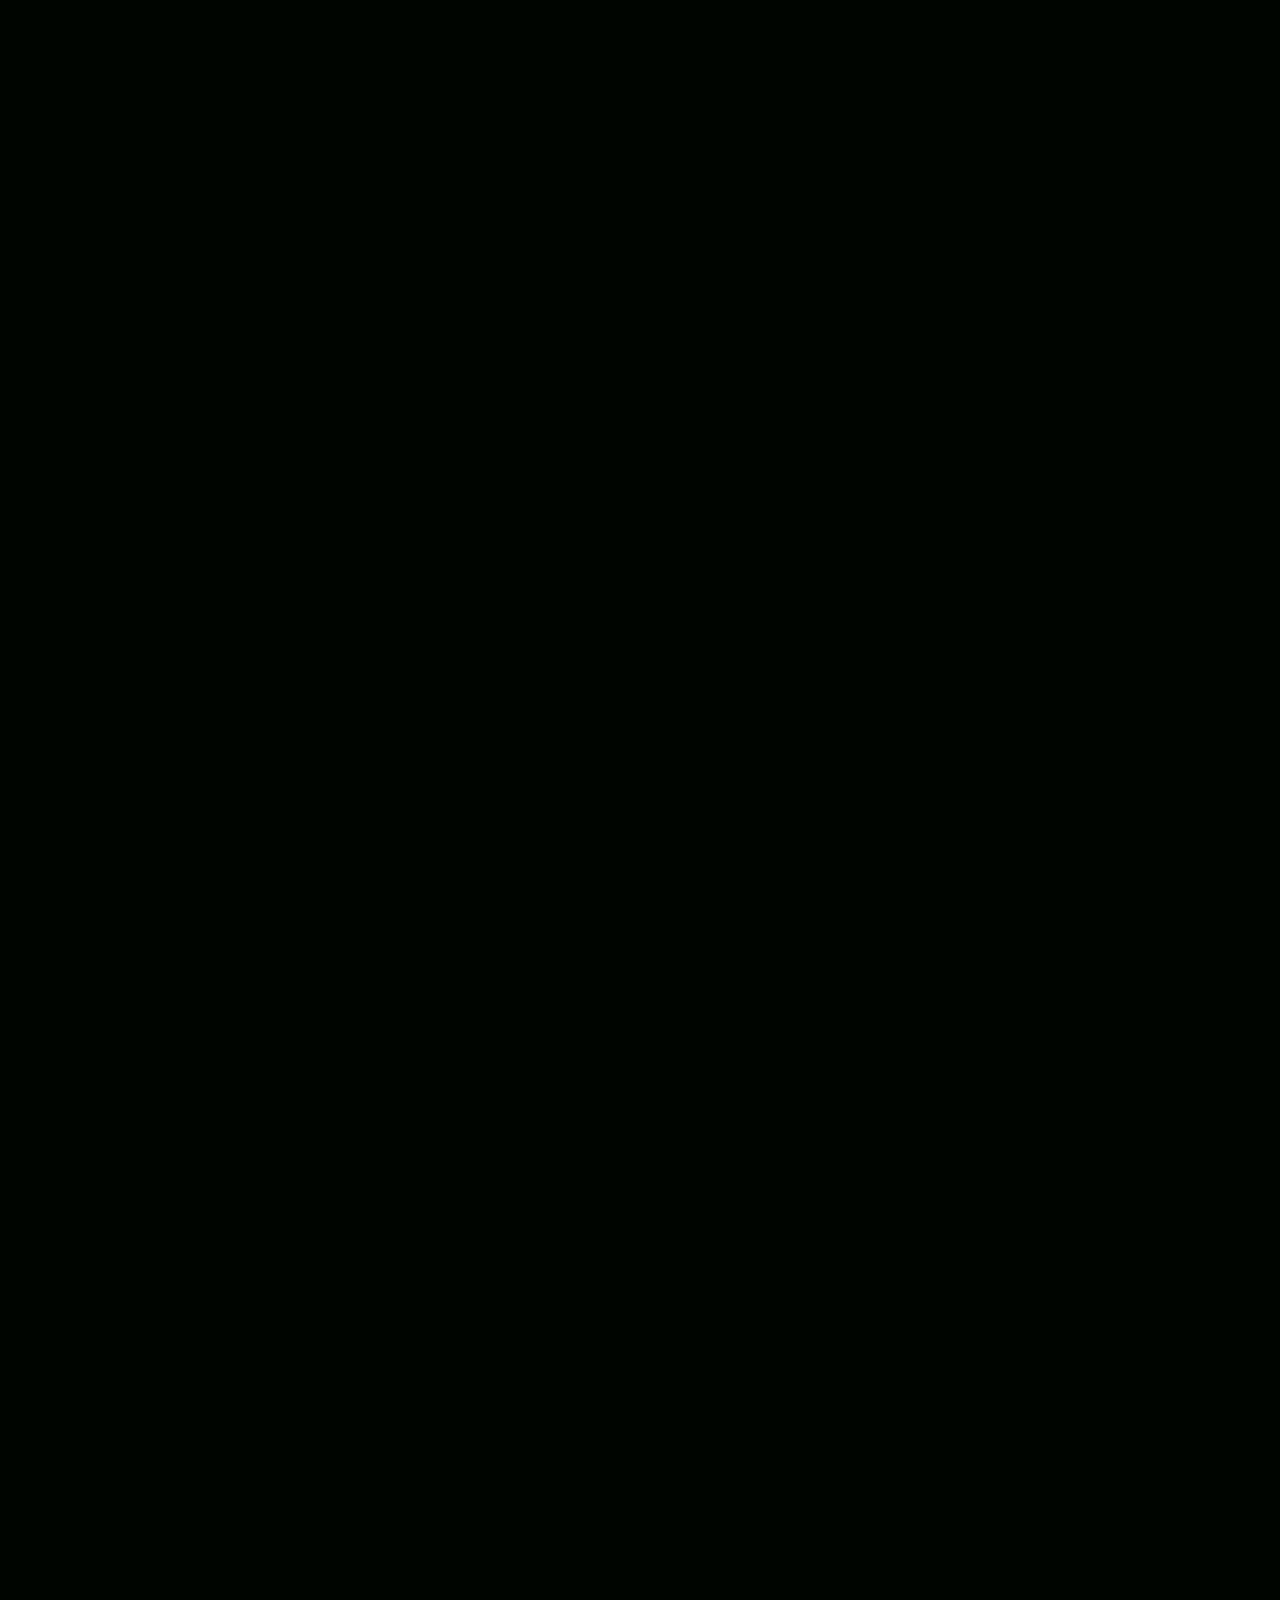
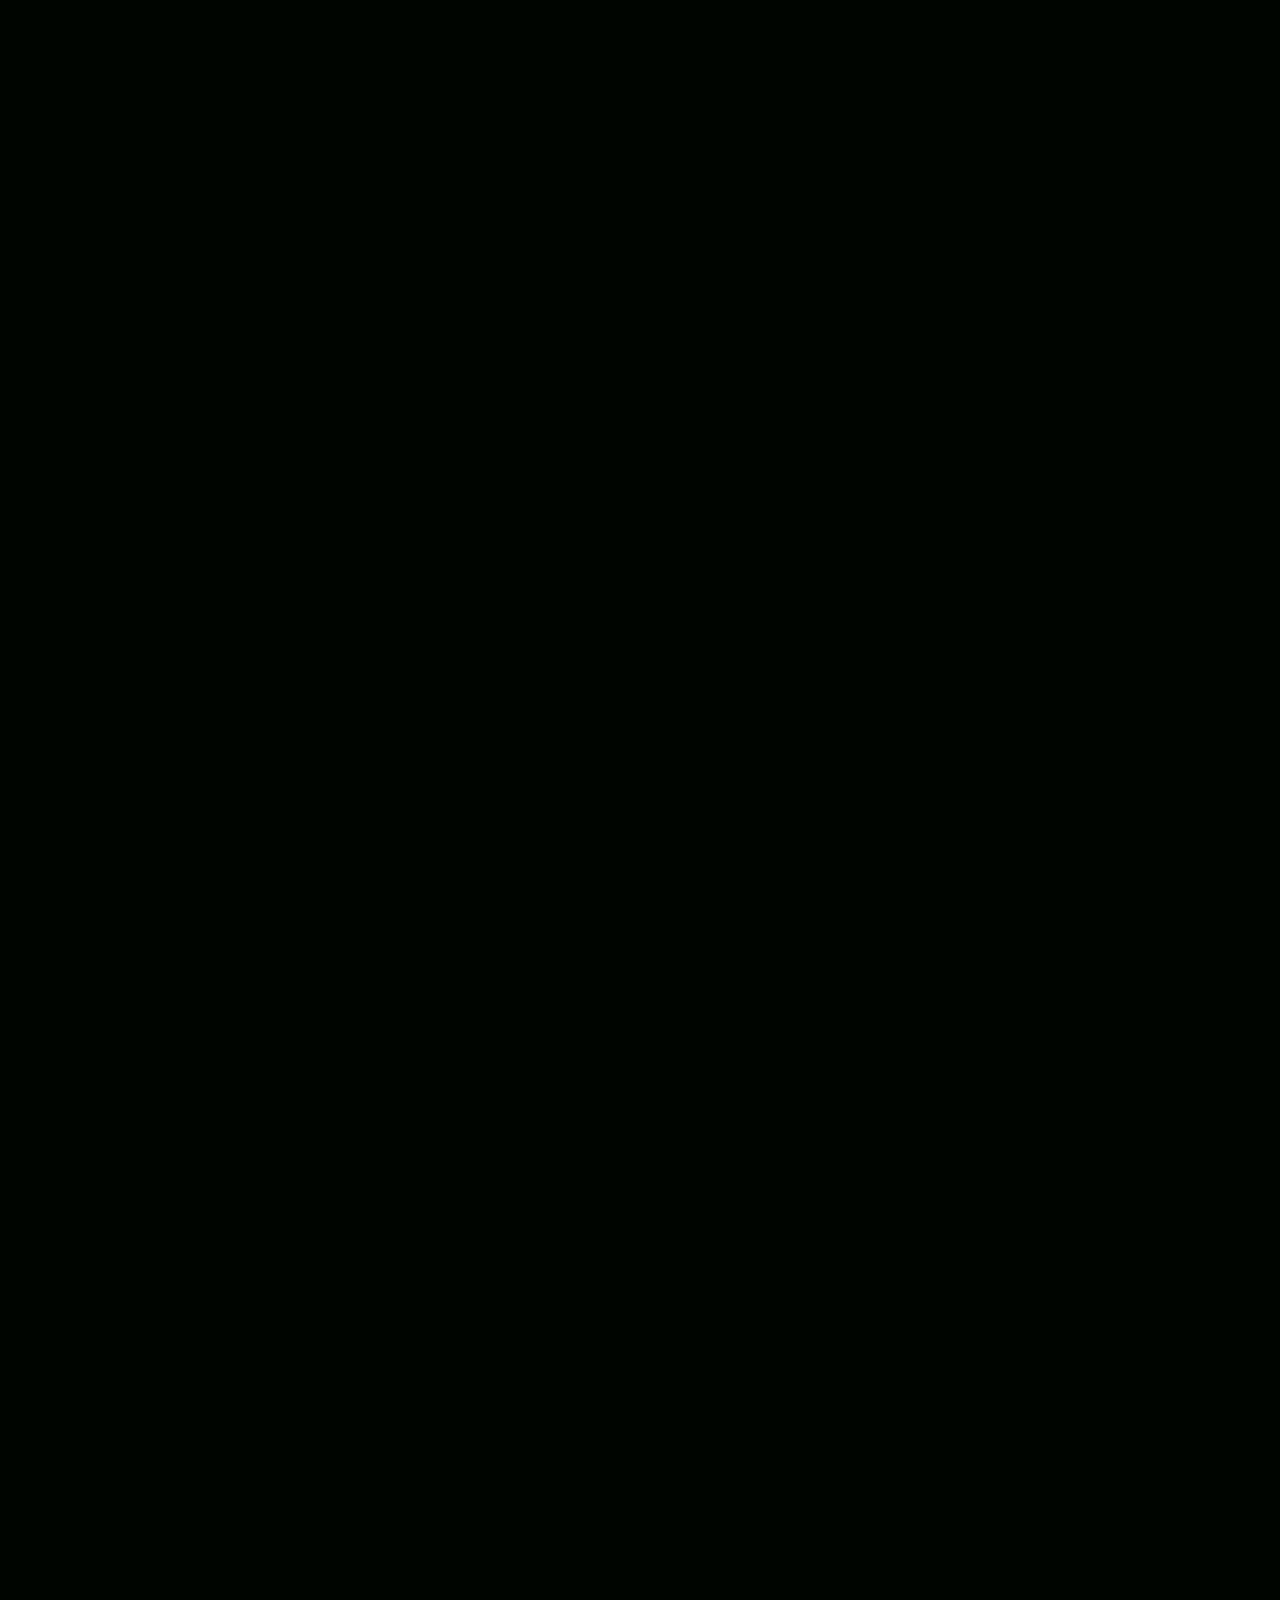
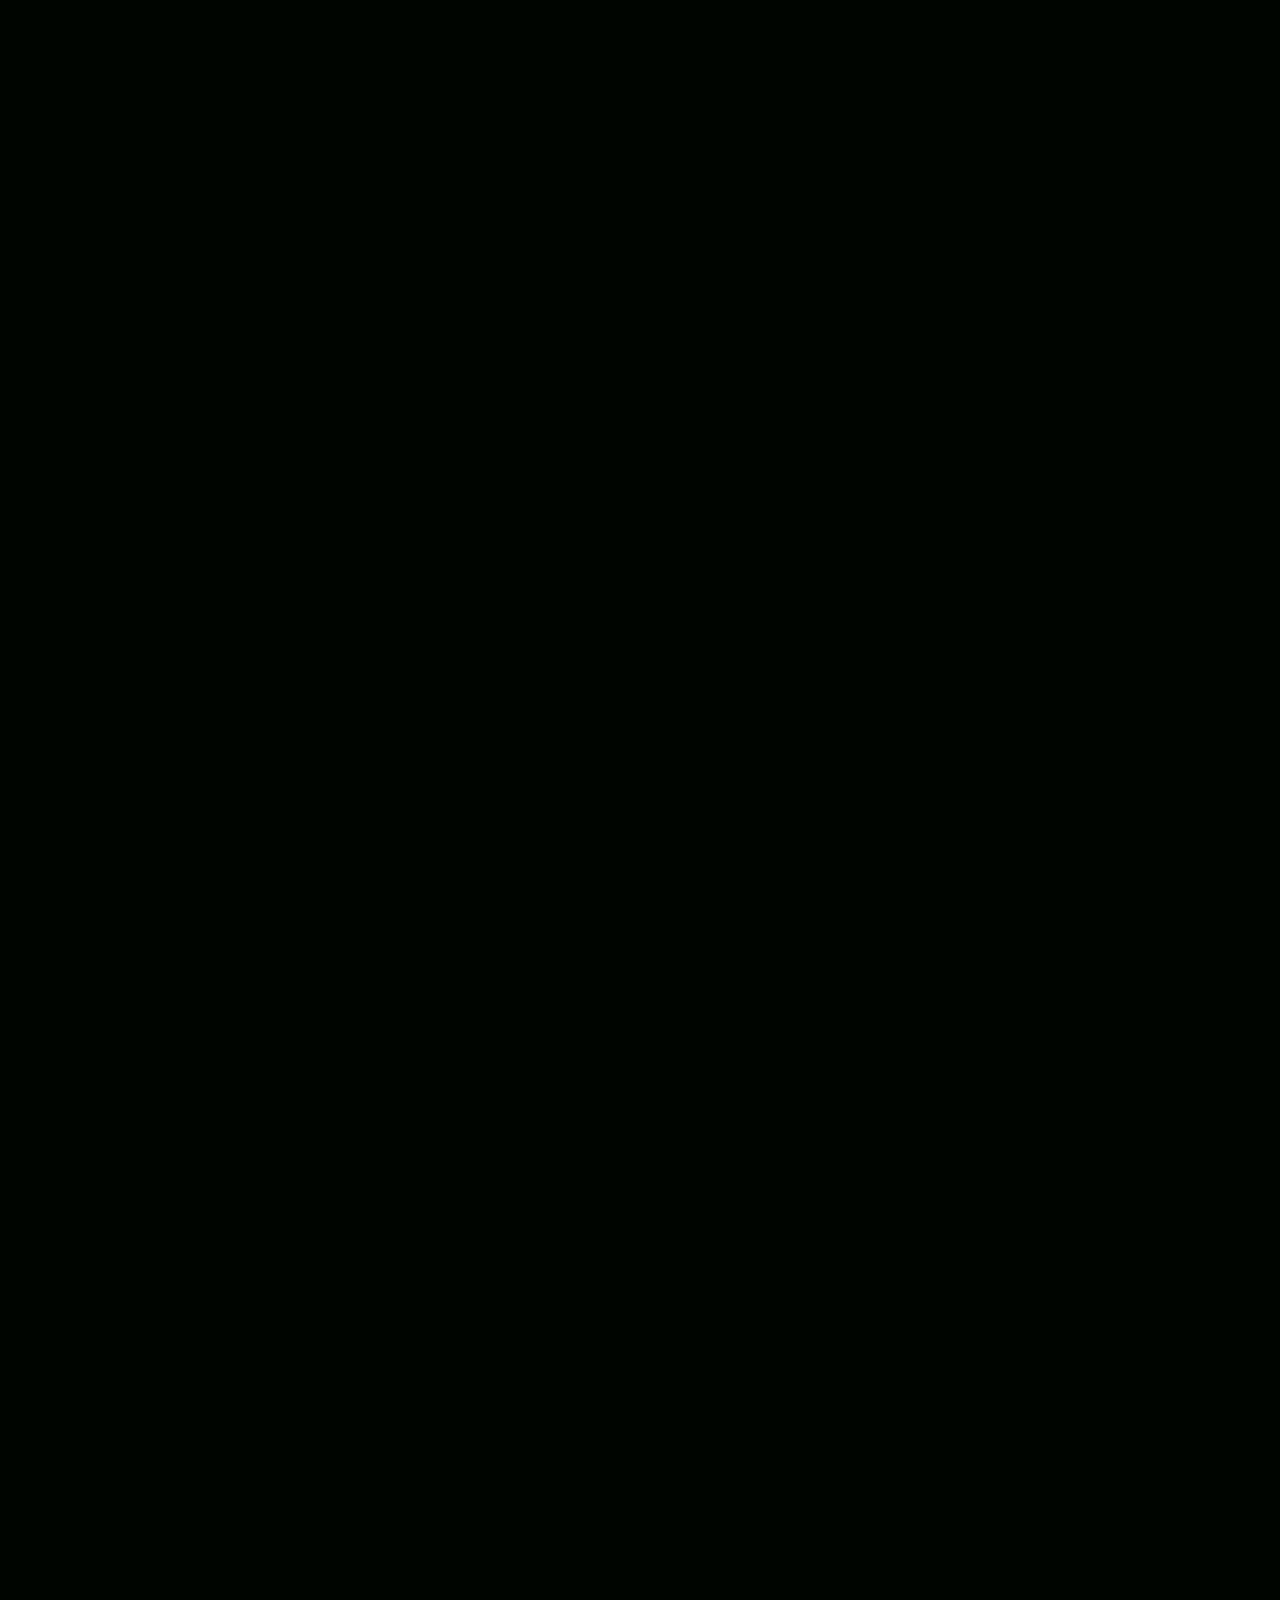
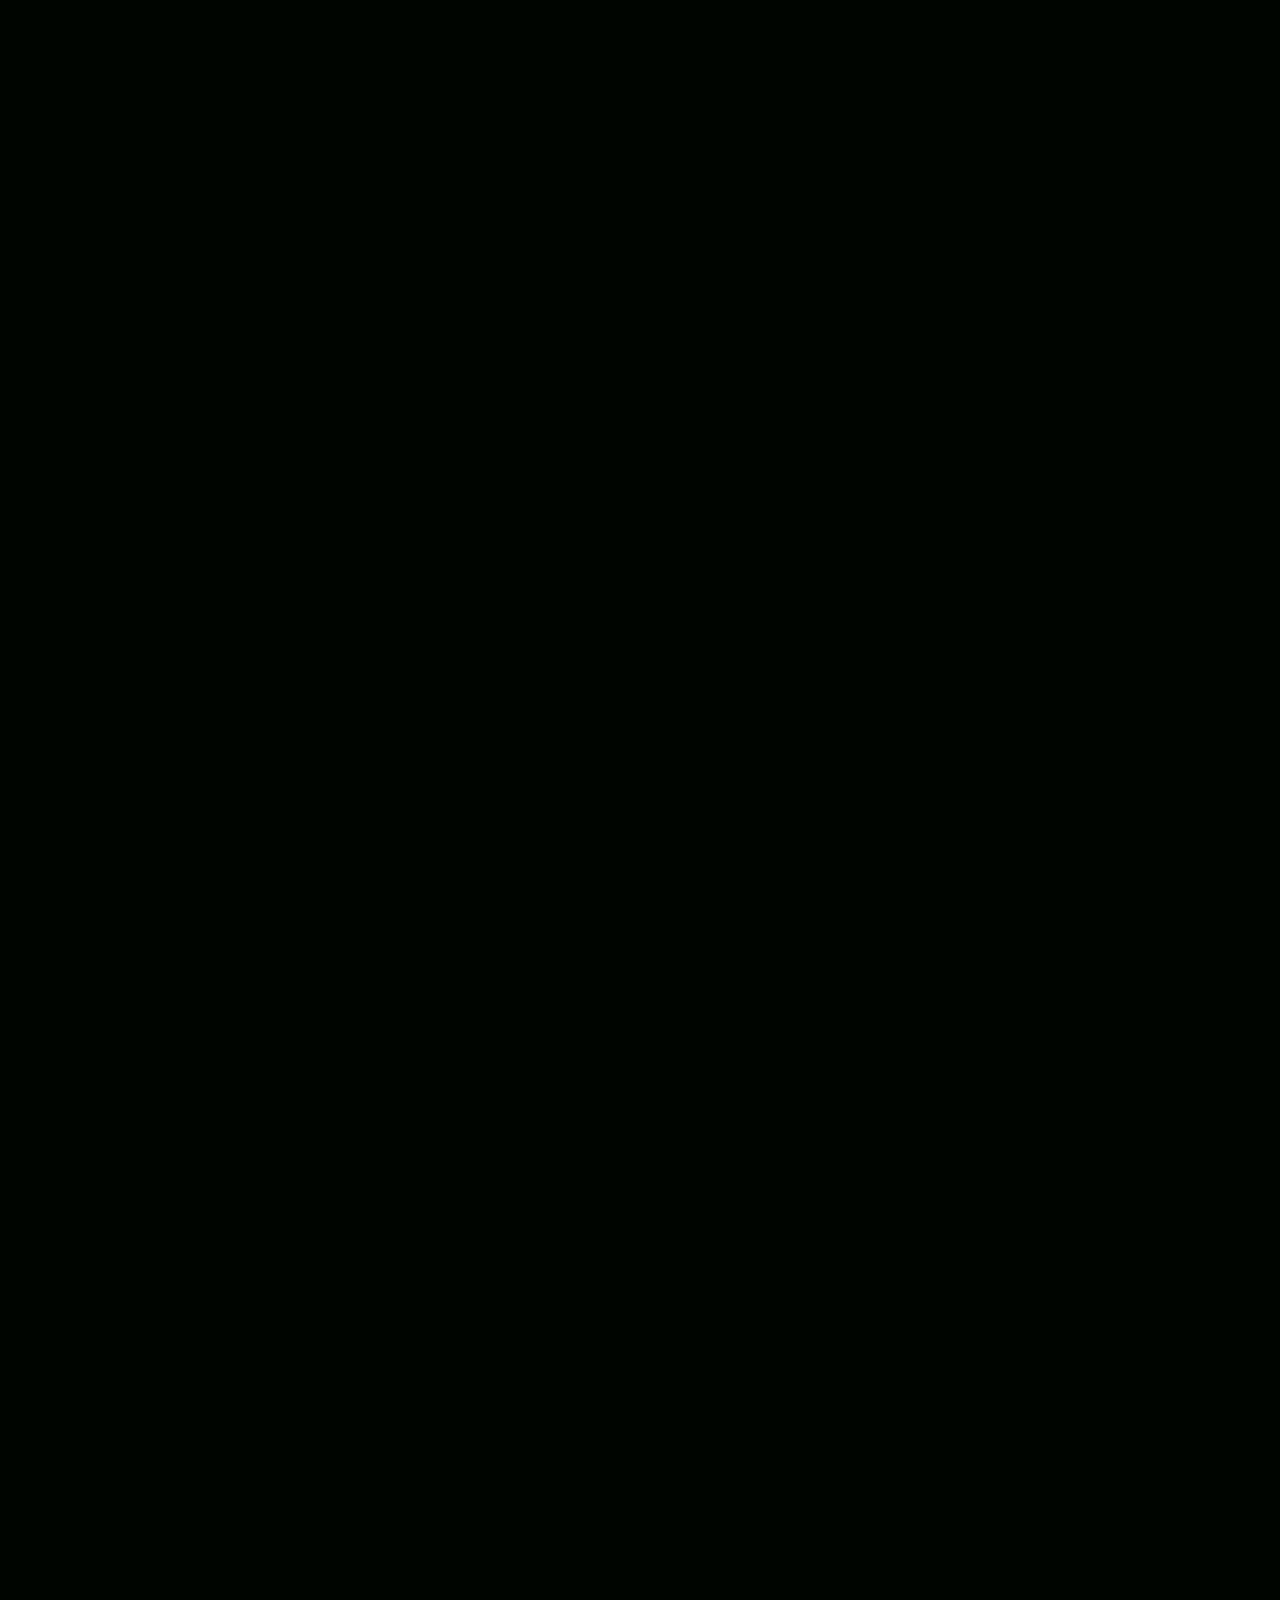
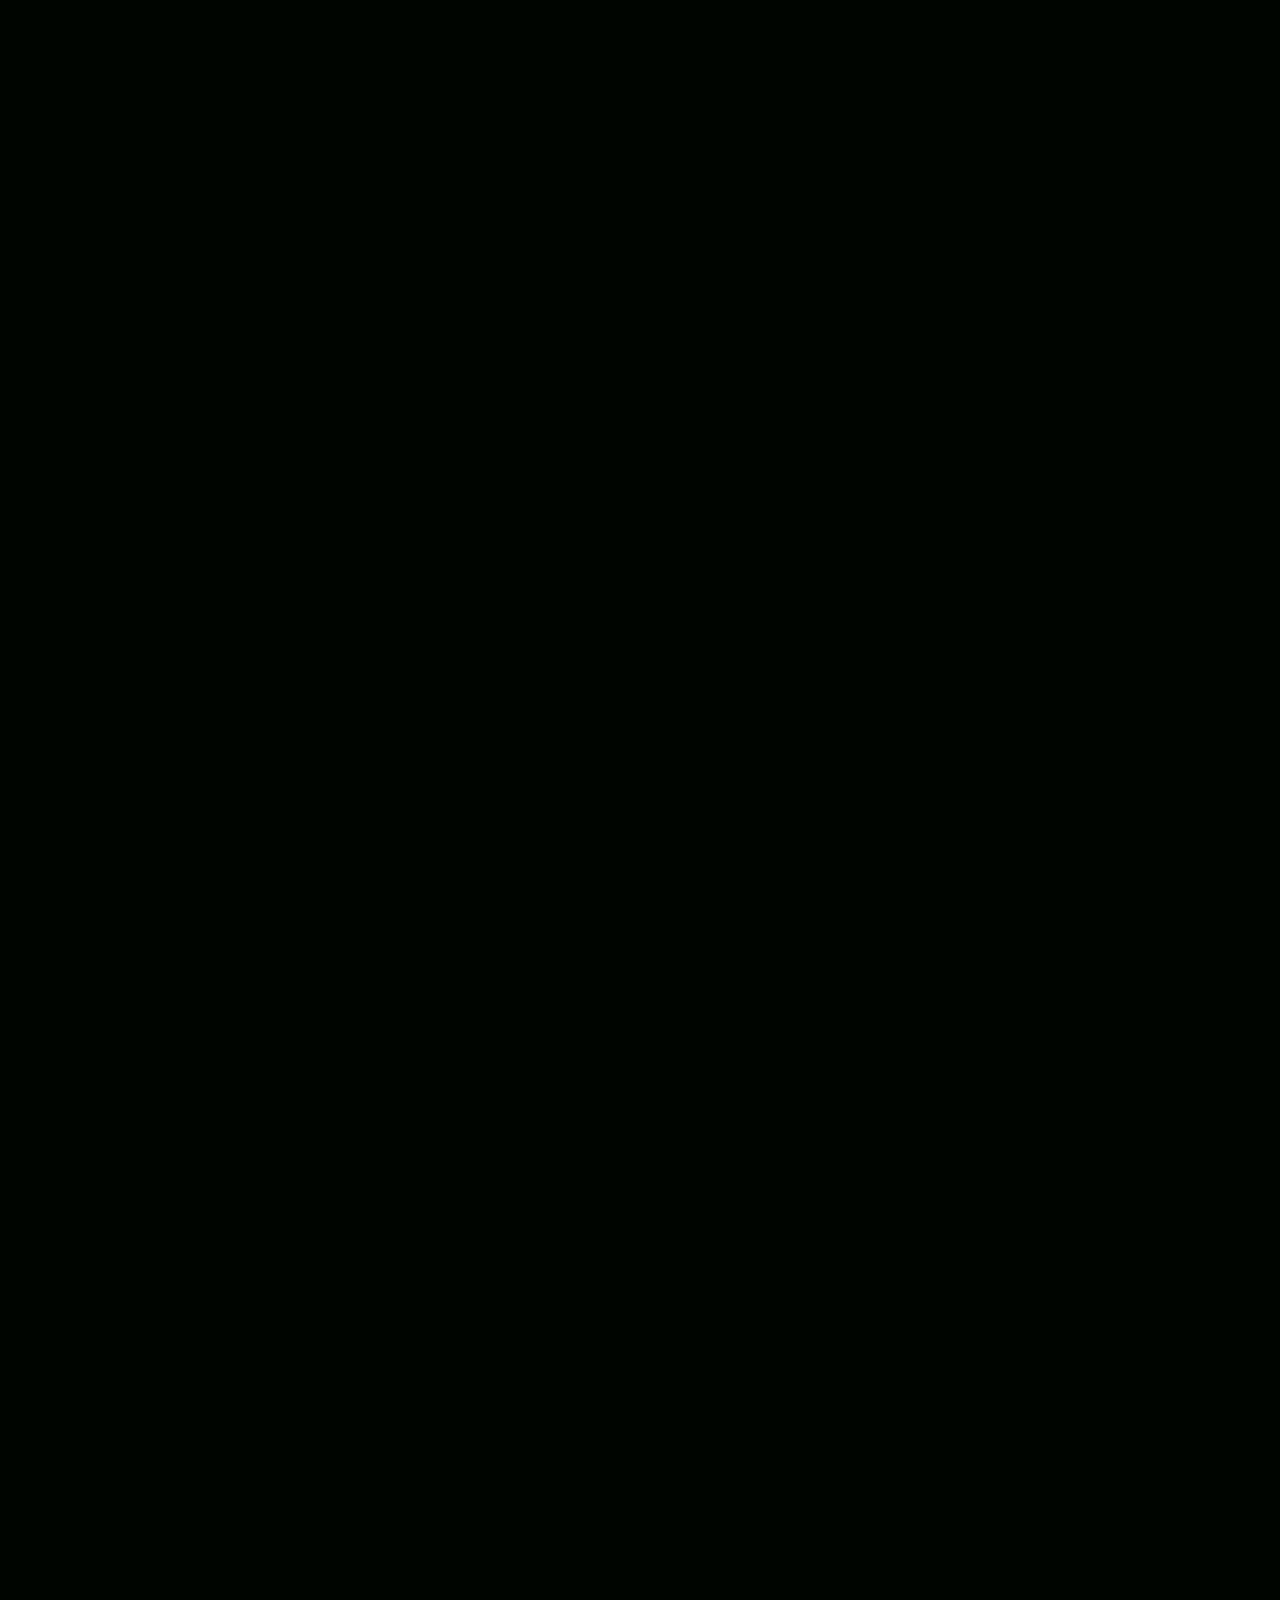
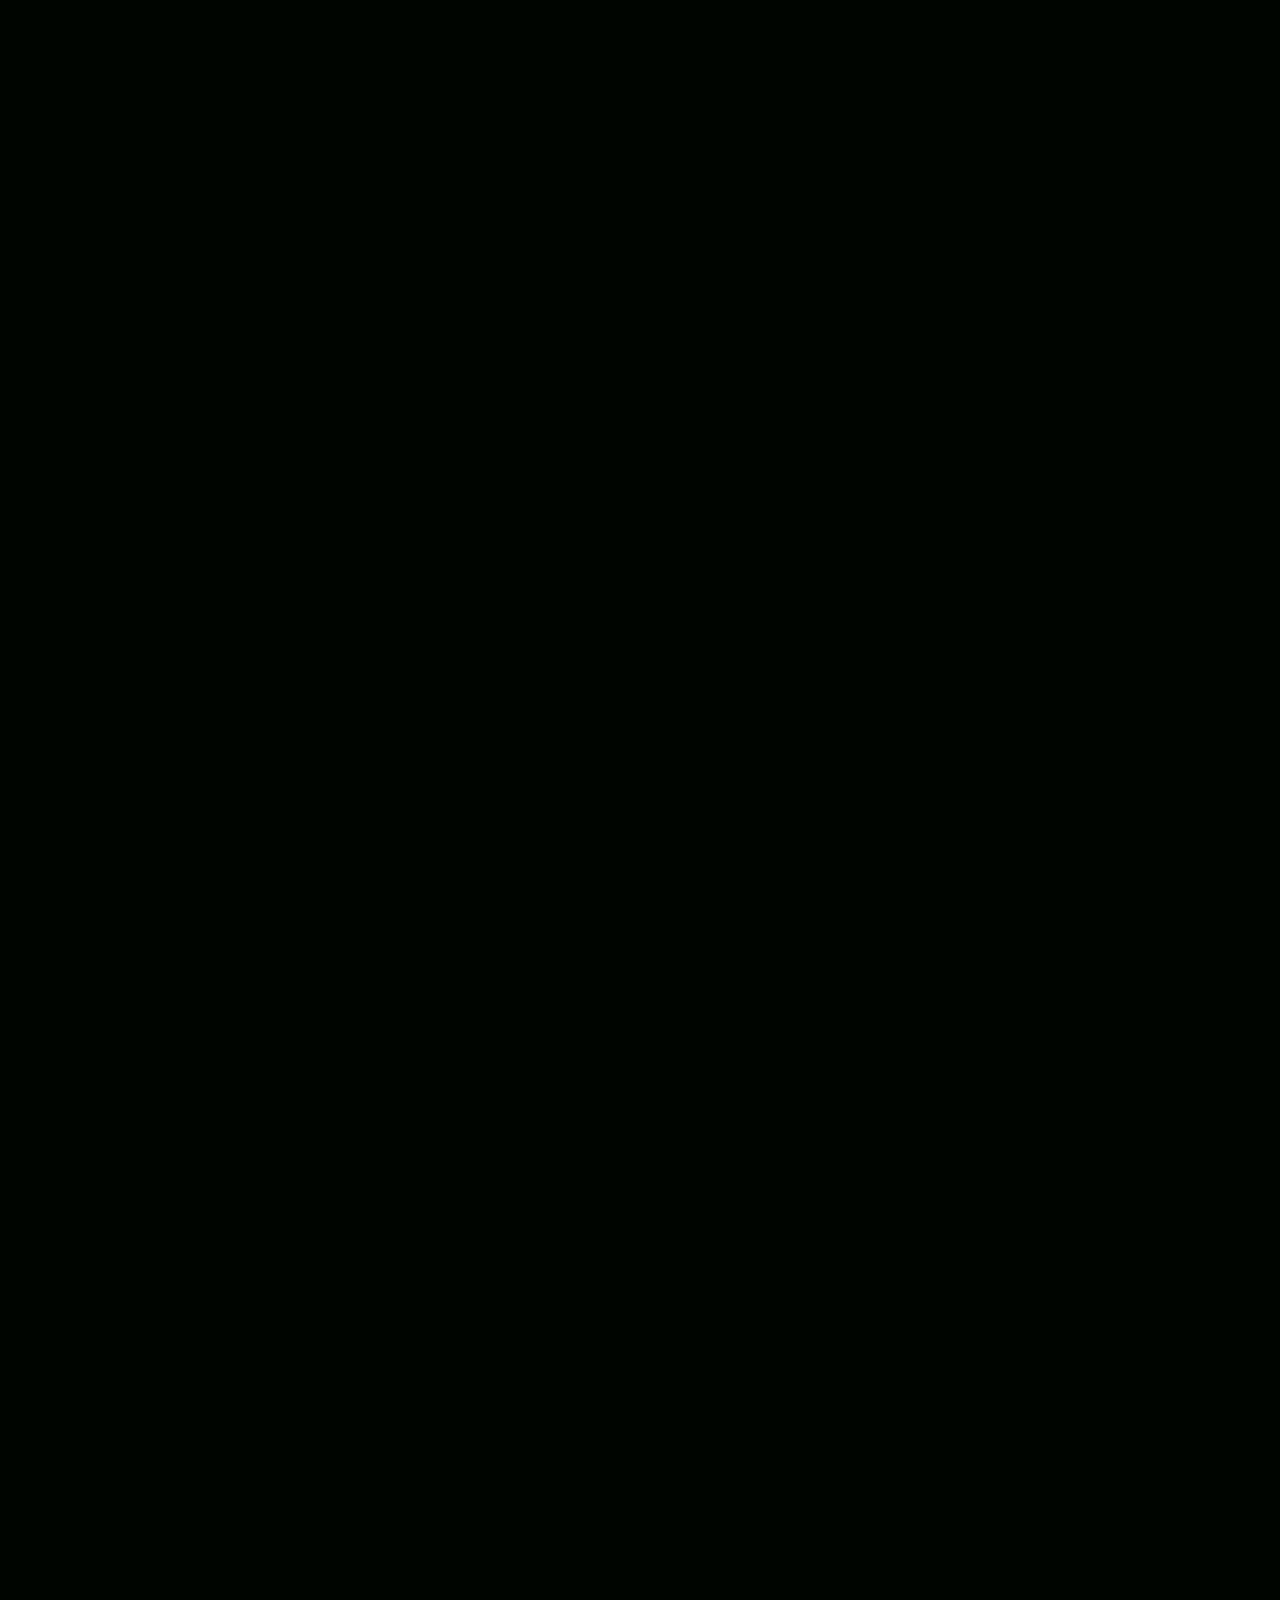
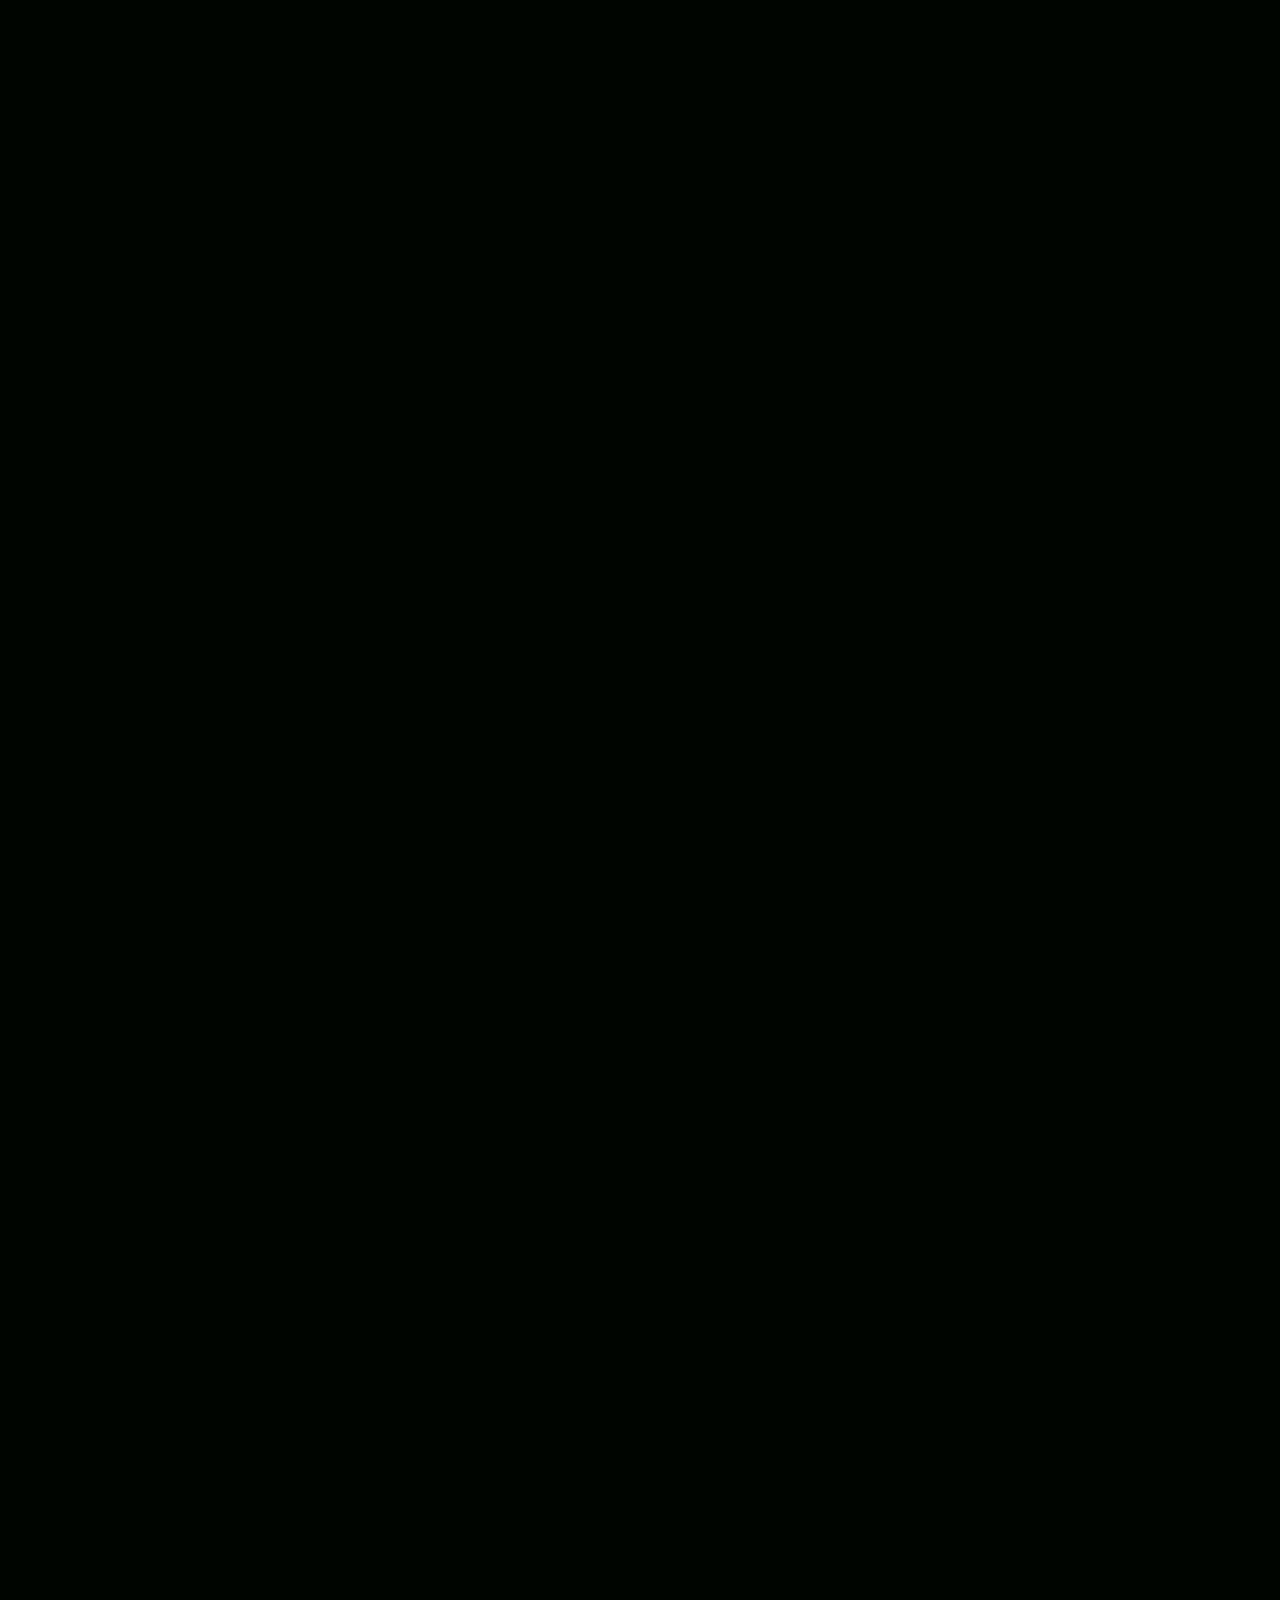
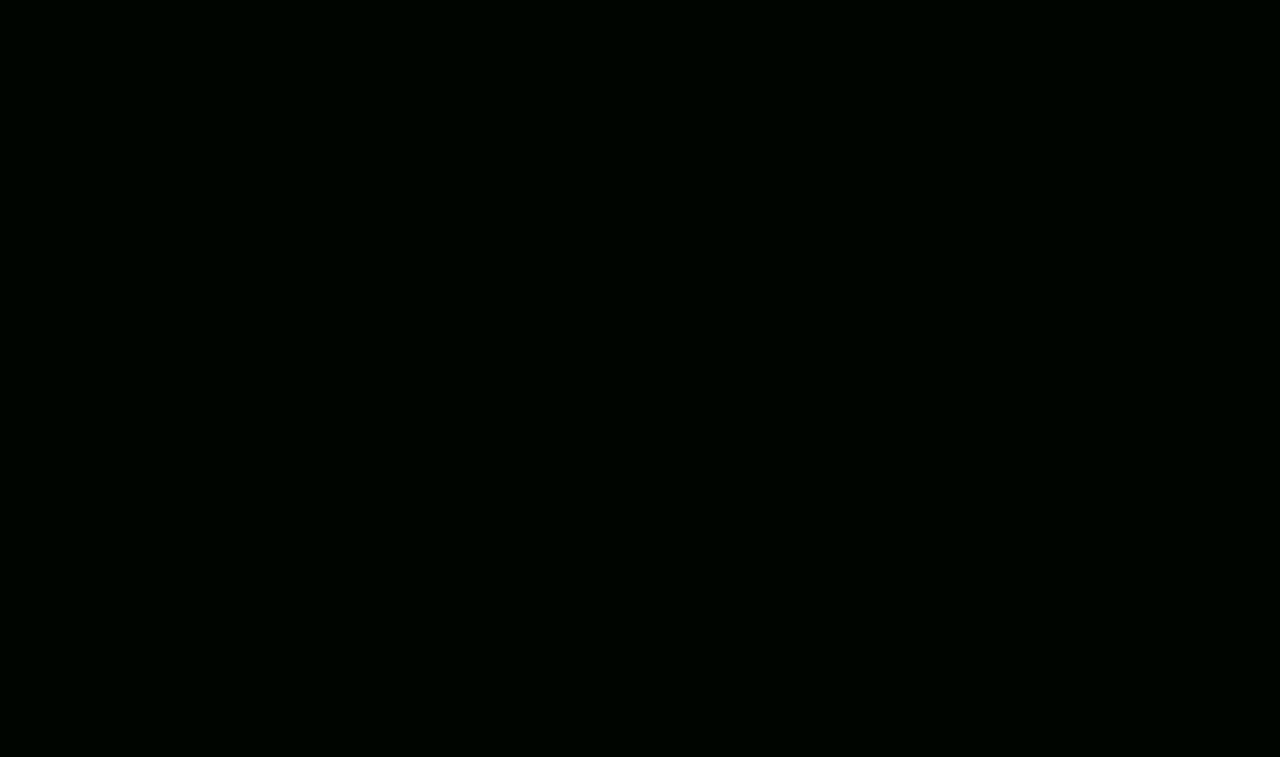
==== commit 83c126f3: "feat(brand): блок «Задизайнено в студии Воронкова» Самодостаточный блок со ссылкой на voronkov-desig" ====
--- a/index.html
+++ b/index.html
@@ -386,5 +386,27 @@
   </footer>
   <script src="proposal-docx.js" defer></script>
   <script src="app.js" defer></script>
+
+<!-- Блок «Задизайнено в студии Воронкова». Вставляется перед </body>.
+     Самодостаточный: не зависит от стилей сайта, читается на светлом и тёмном фоне.
+     Домен: замените voronkov-design.ru, когда он заработает. -->
+<div class="vd-stamp">
+  <a class="vd-stamp__mark" href="https://voronkov-design.ru/" target="_blank" rel="noopener">
+    <span class="vd-stamp__box">VORONKOV<i>.DESIGN</i></span>
+    <span class="vd-stamp__year">2026</span>
+  </a>
+  <p class="vd-stamp__note">Задизайнено<br>в студии <a href="https://voronkov-design.ru/" target="_blank" rel="noopener">Воронкова</a></p>
+</div>
+<style>
+.vd-stamp{display:flex;align-items:flex-start;gap:14px;margin:28px 0 8px;color:#6b7280;font:400 13px/1.45 -apple-system,"Segoe UI",Roboto,Helvetica,Arial,sans-serif;text-align:left}
+.vd-stamp__mark{display:flex;flex-direction:column;gap:5px;color:inherit;text-decoration:none}
+.vd-stamp__box{display:block;padding:7px 11px;border:1px solid rgba(107,114,128,.55);font:500 15px/1 Oswald,"Arial Narrow",Arial,sans-serif;letter-spacing:.14em;text-transform:uppercase;white-space:nowrap;transition:border-color .2s ease,color .2s ease}
+.vd-stamp__box i{font-style:normal;opacity:.65;margin-left:.3em;letter-spacing:.16em}
+.vd-stamp__year{font:400 11px/1 Oswald,"Arial Narrow",Arial,sans-serif;letter-spacing:.18em}
+.vd-stamp__note{margin:0;max-width:22ch}
+.vd-stamp__note a{color:inherit;text-decoration:underline;text-underline-offset:2px}
+.vd-stamp:hover .vd-stamp__box{border-color:currentColor;color:#4b5563}
+@media (max-width:420px){.vd-stamp{gap:10px;margin:22px 0 6px}.vd-stamp__box{font-size:13px;padding:6px 9px}}
+</style>
 </body>
 </html>
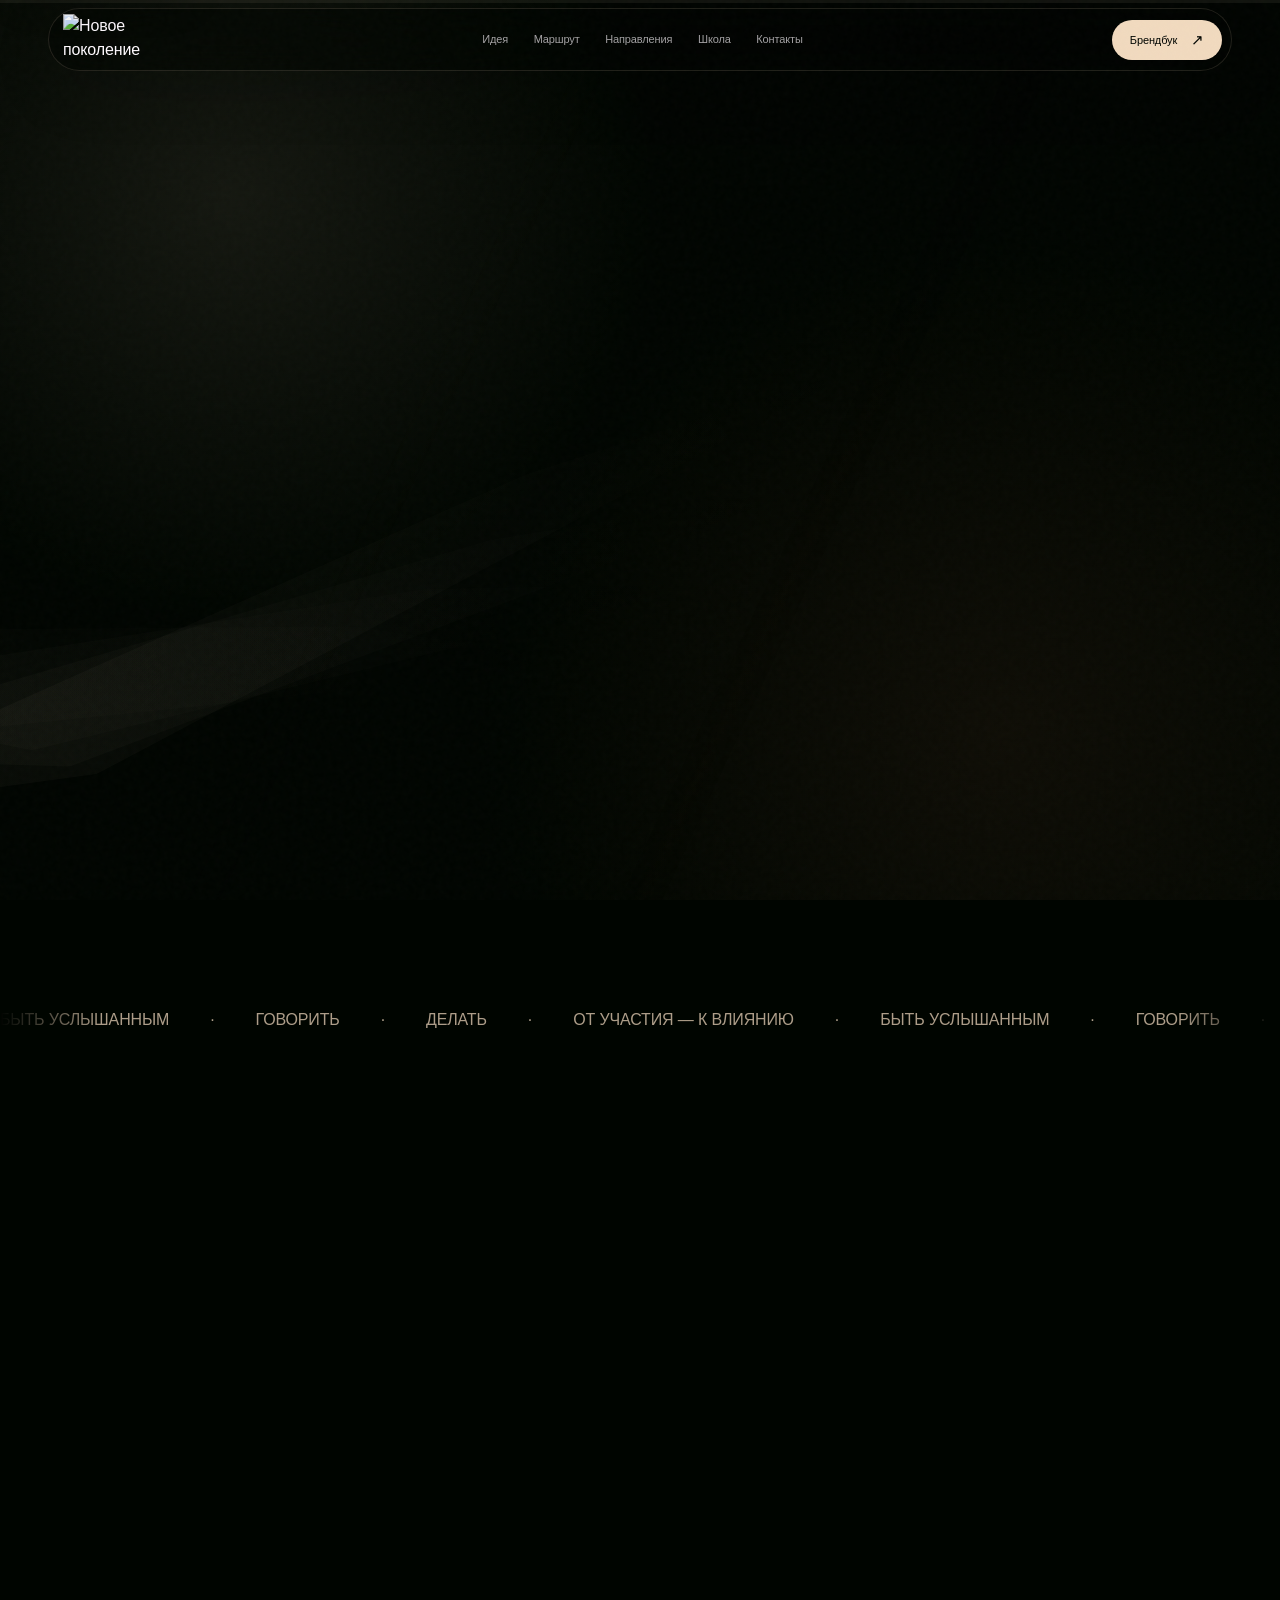
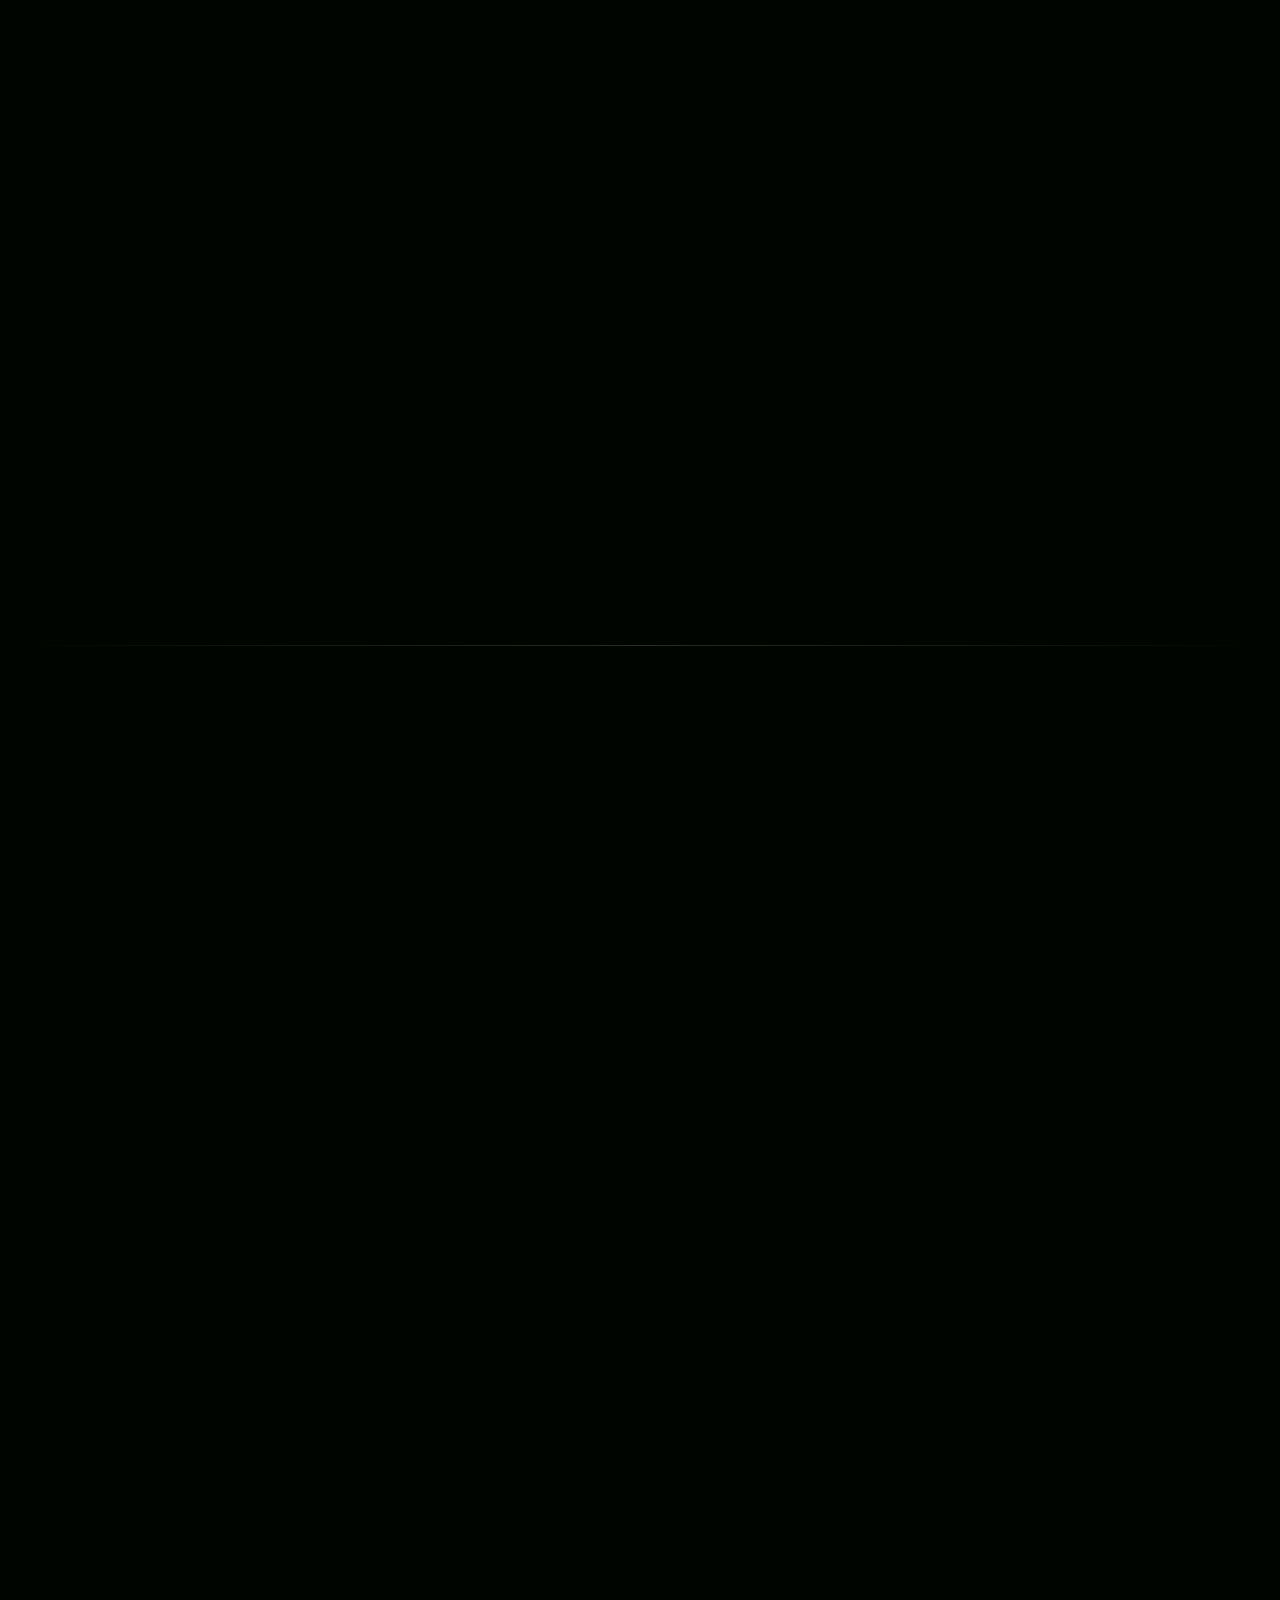
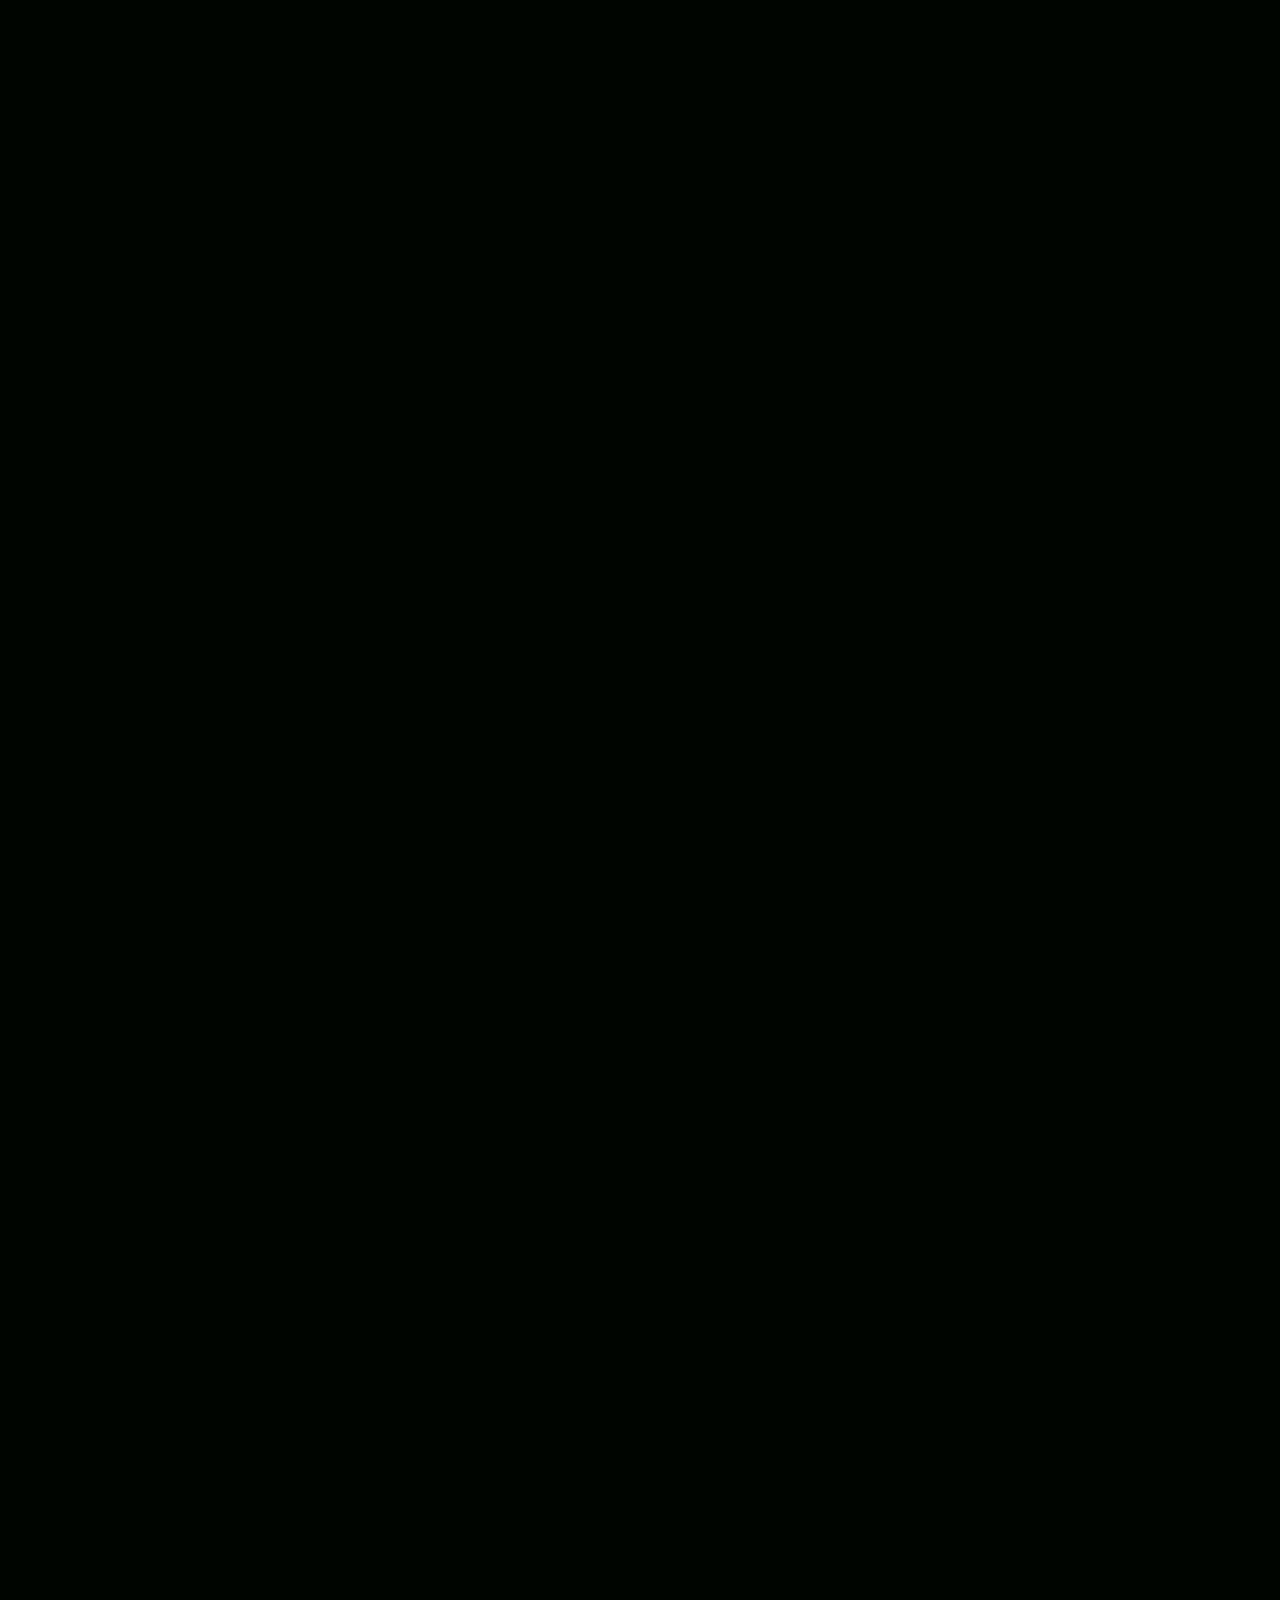
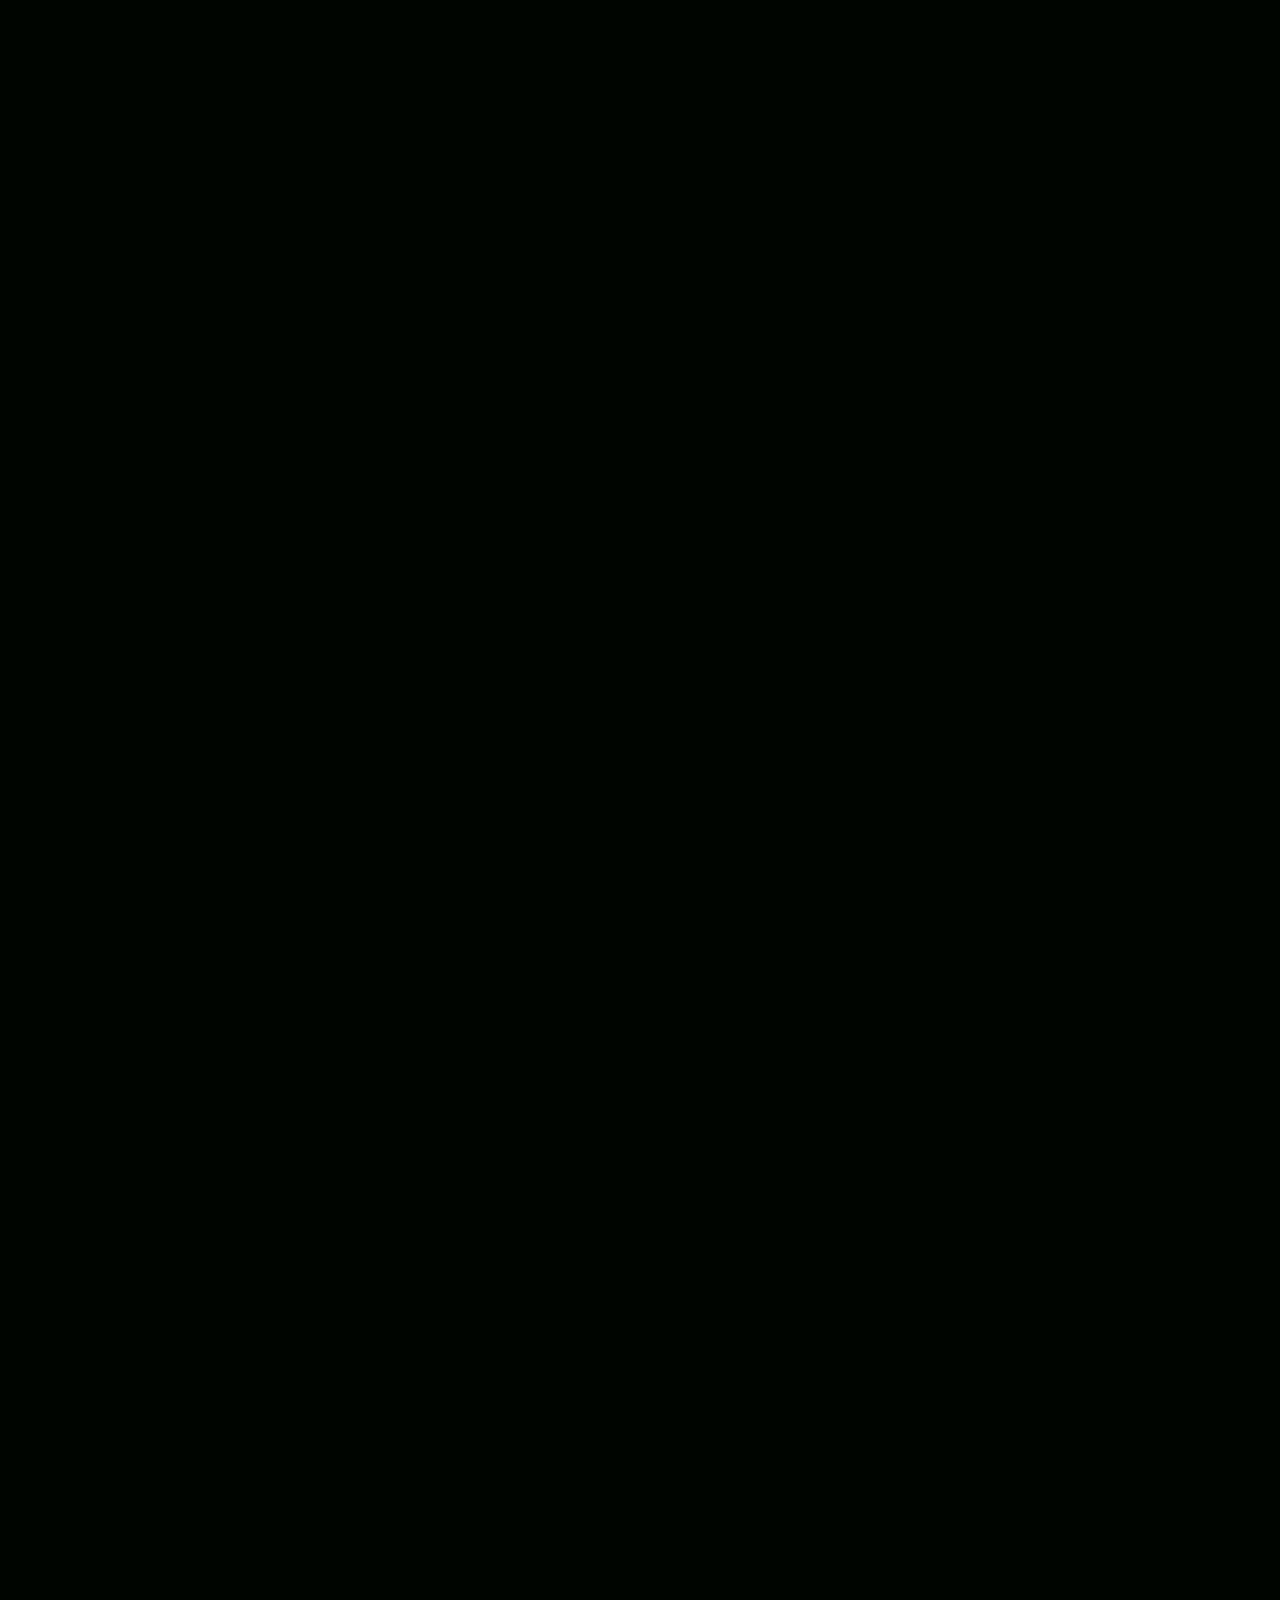
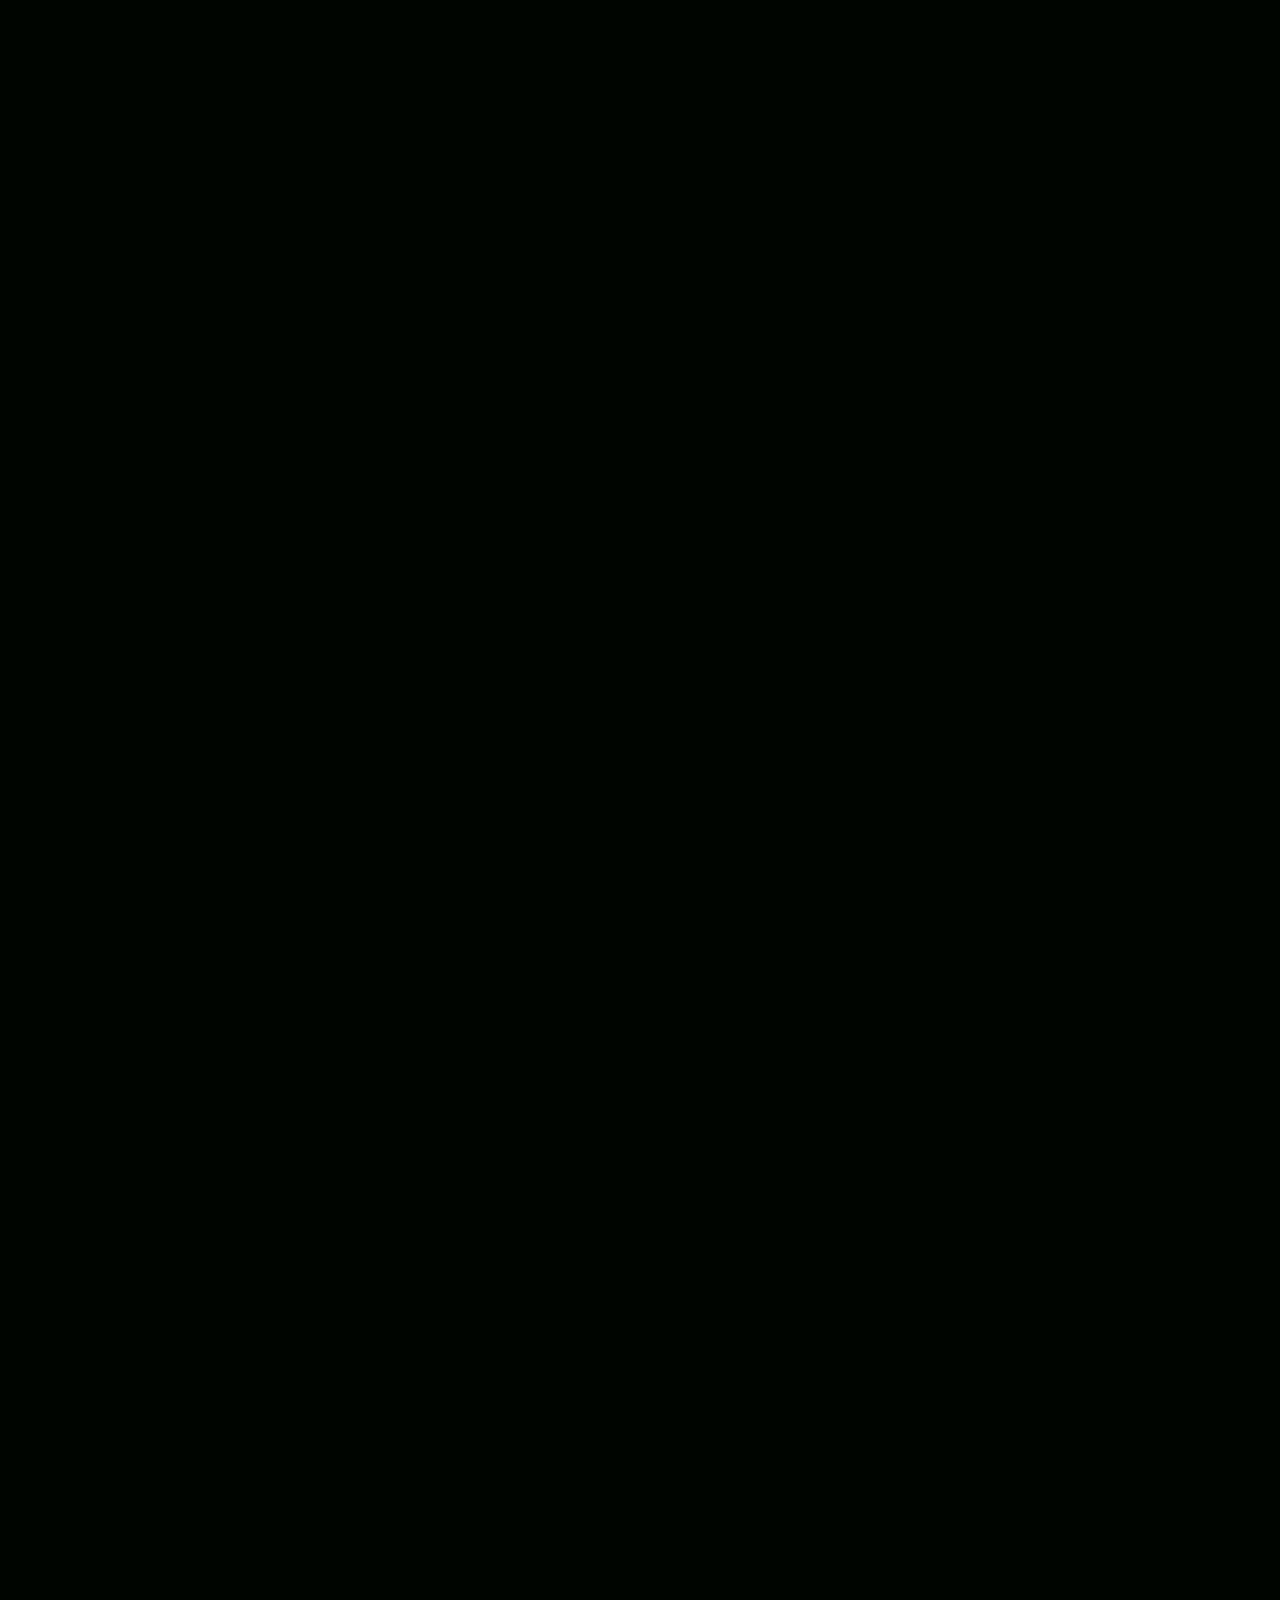
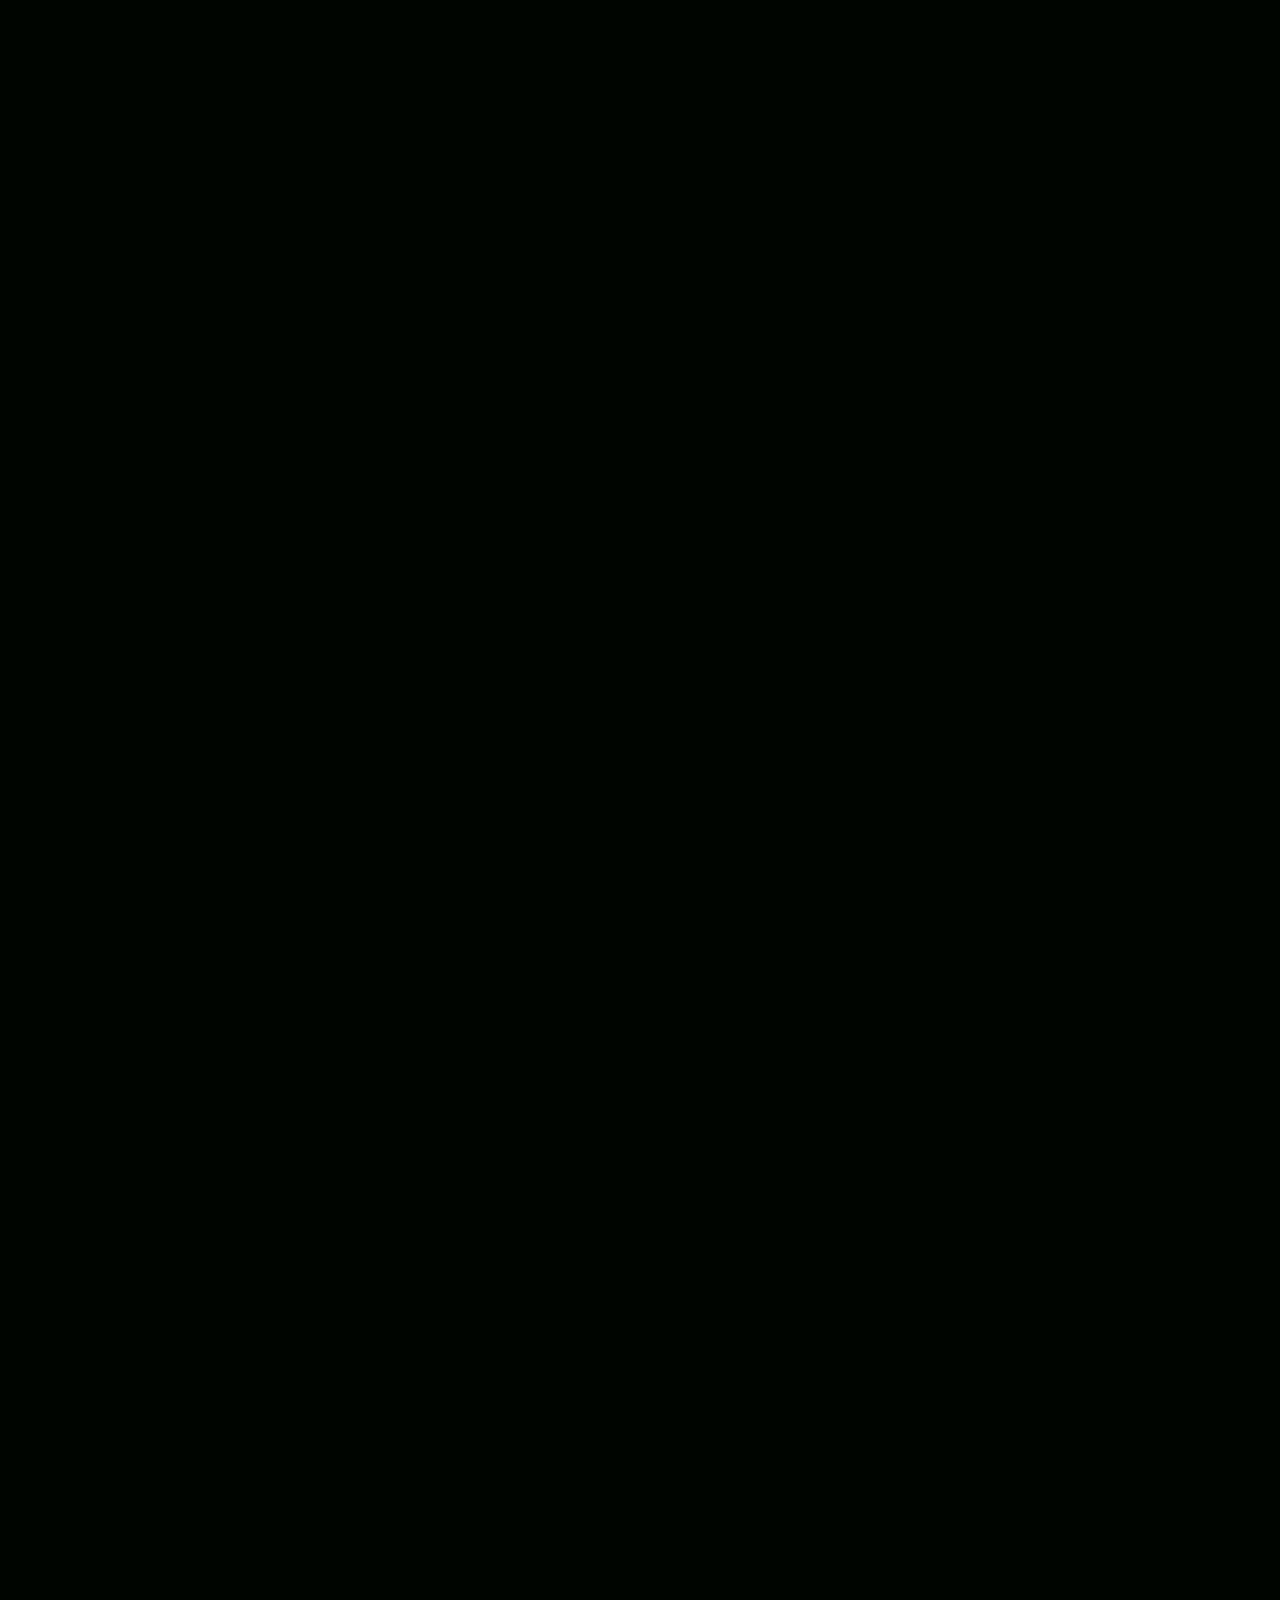
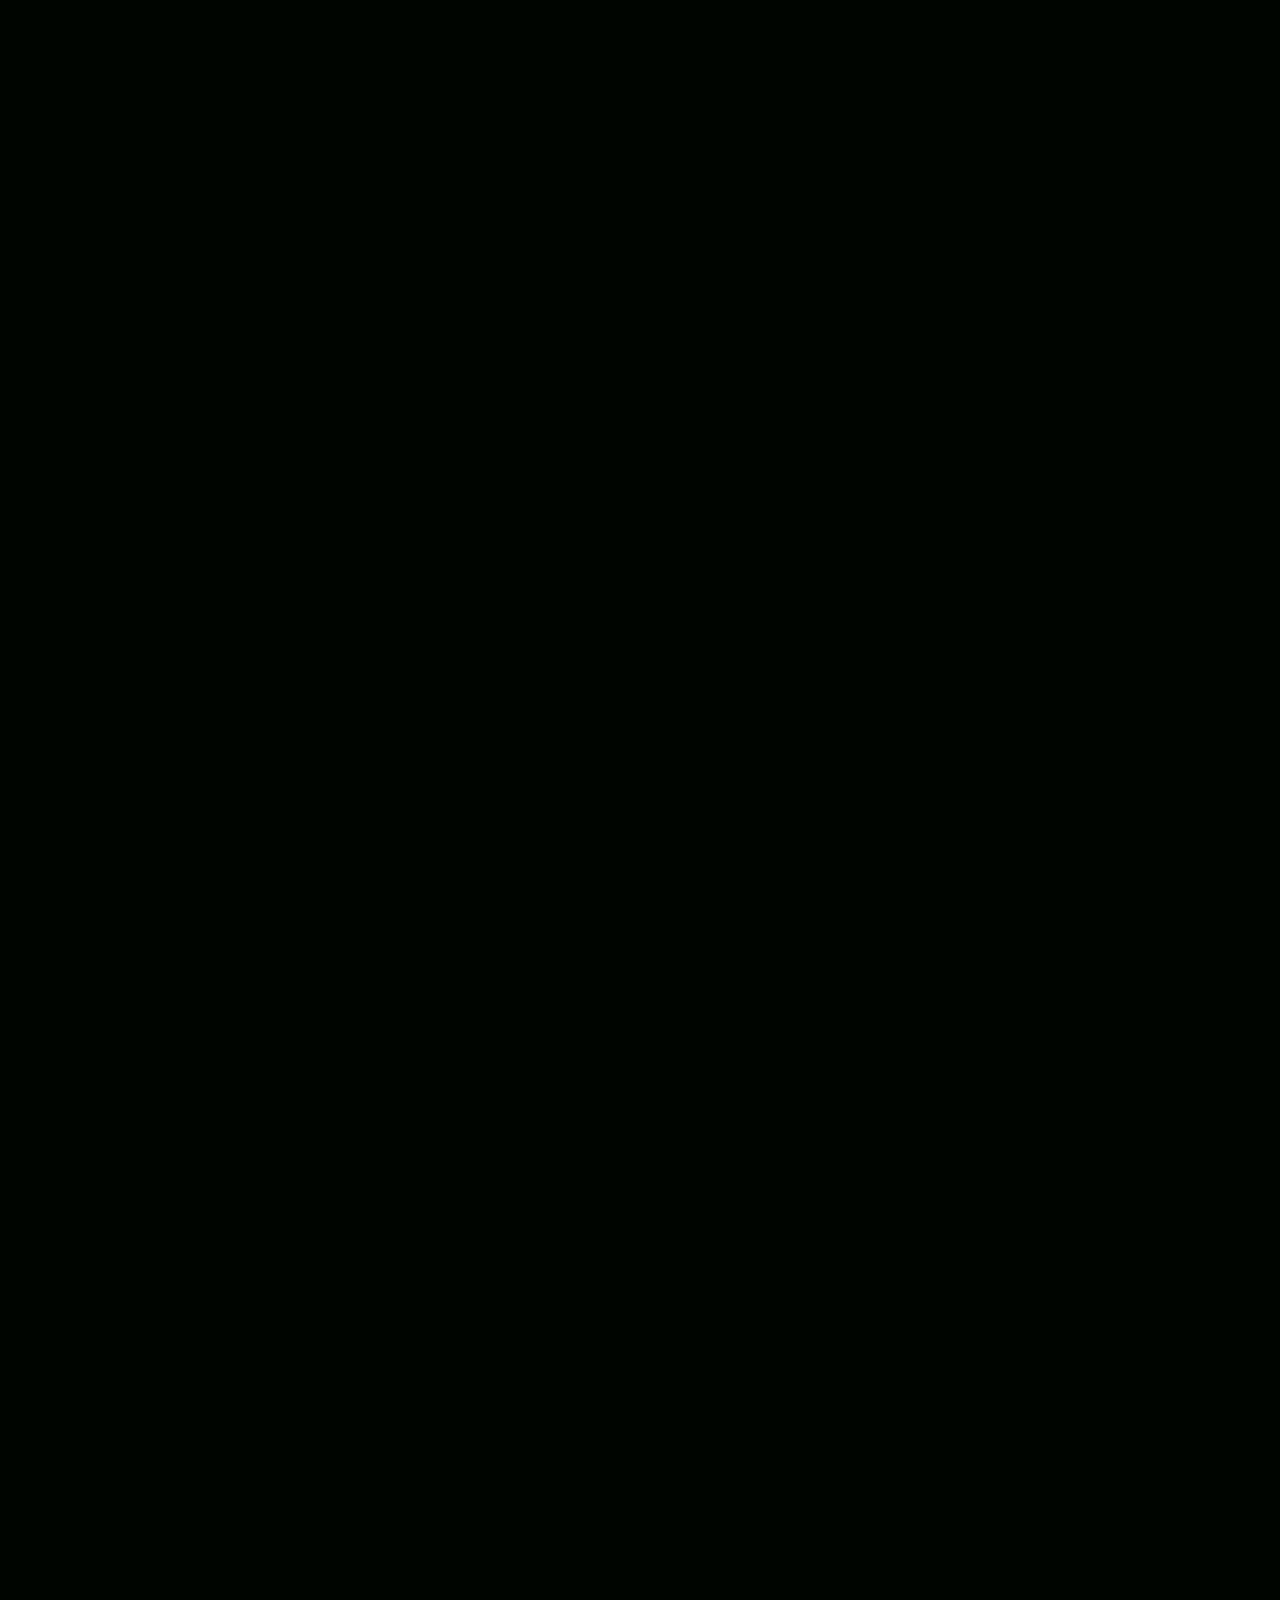
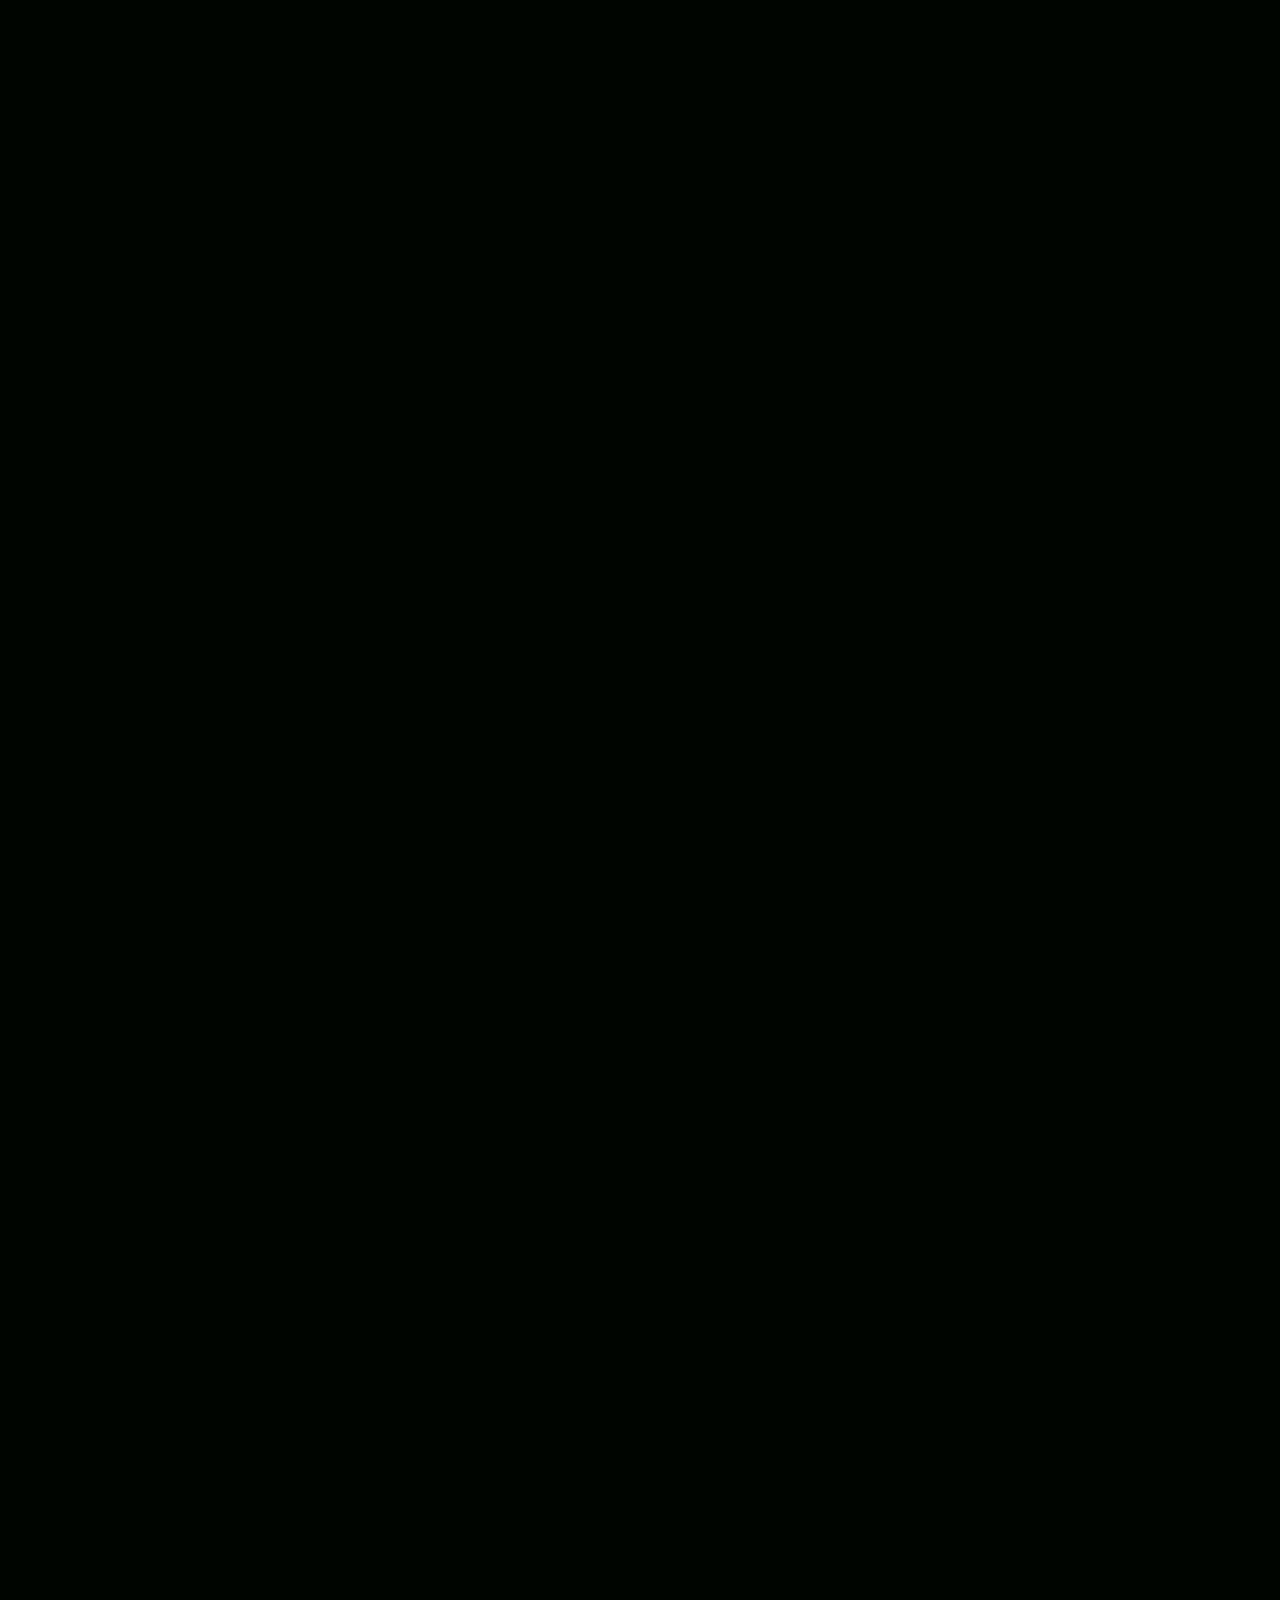
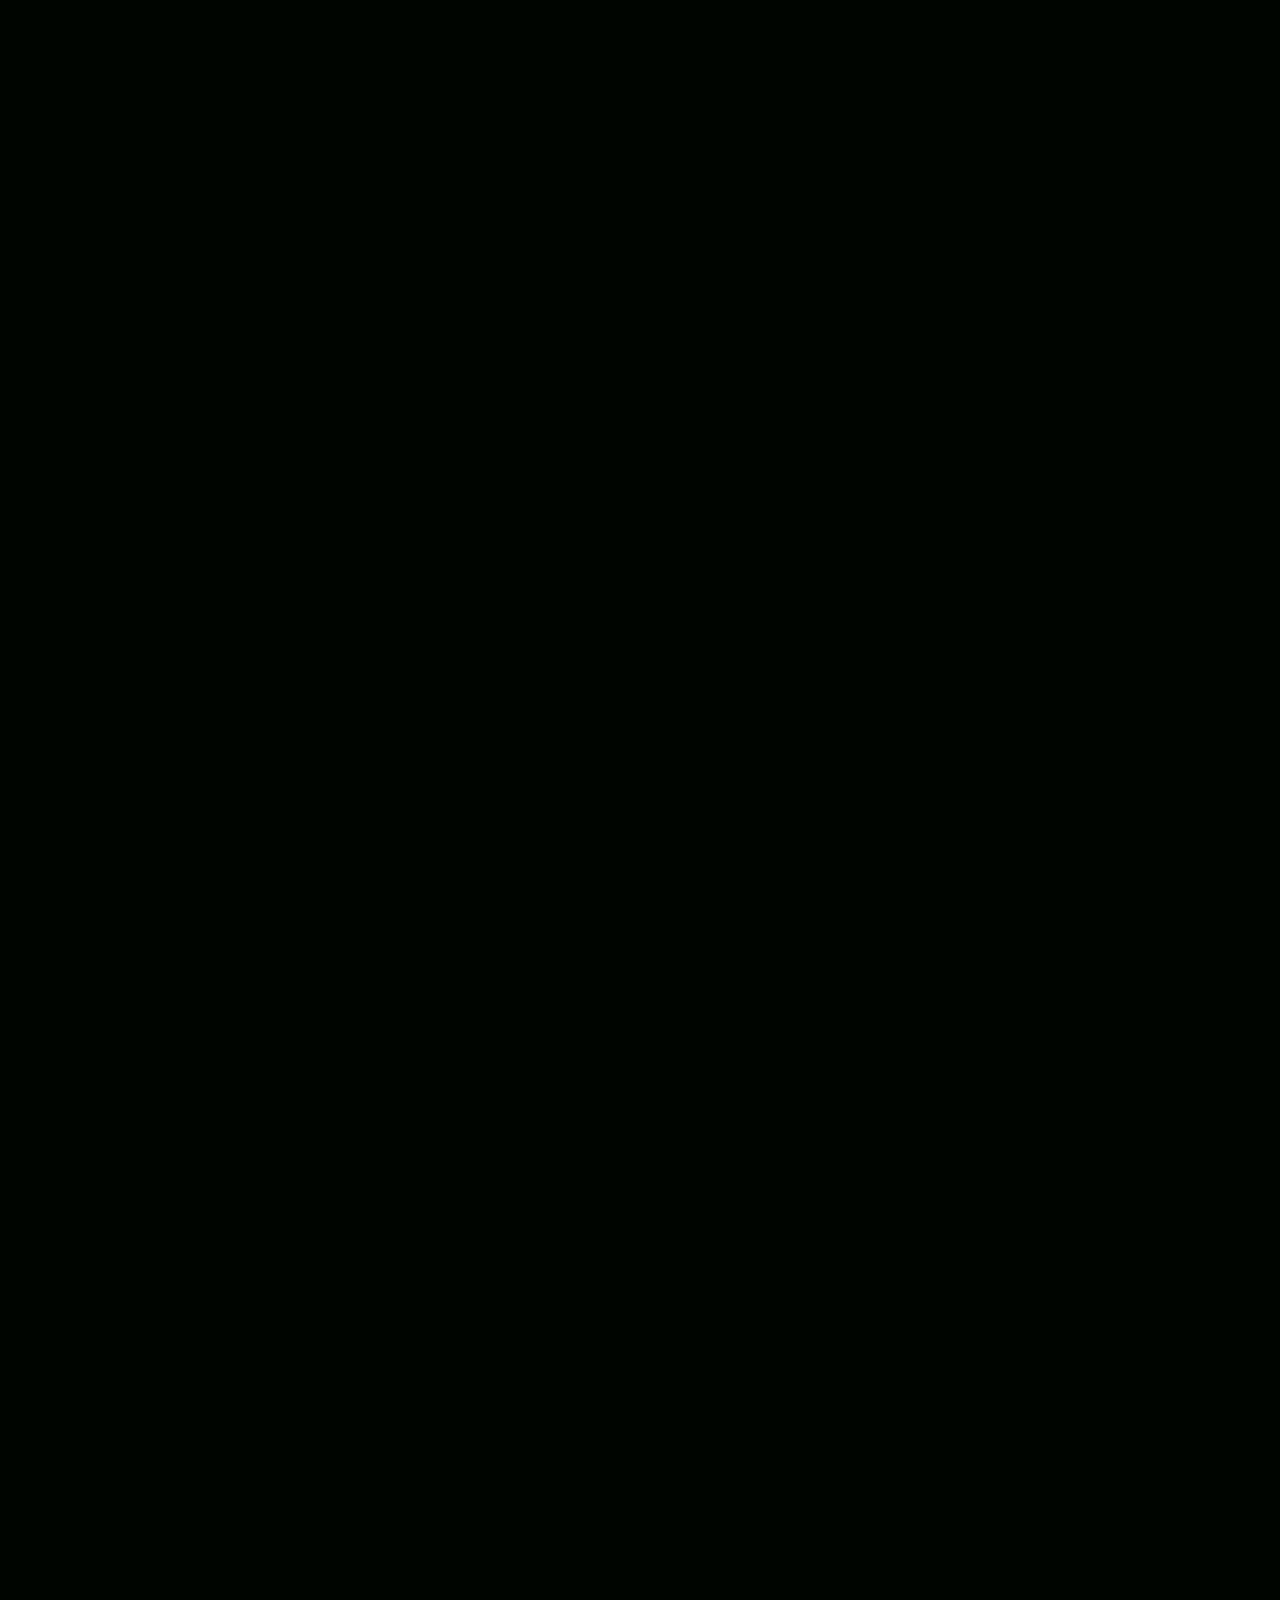
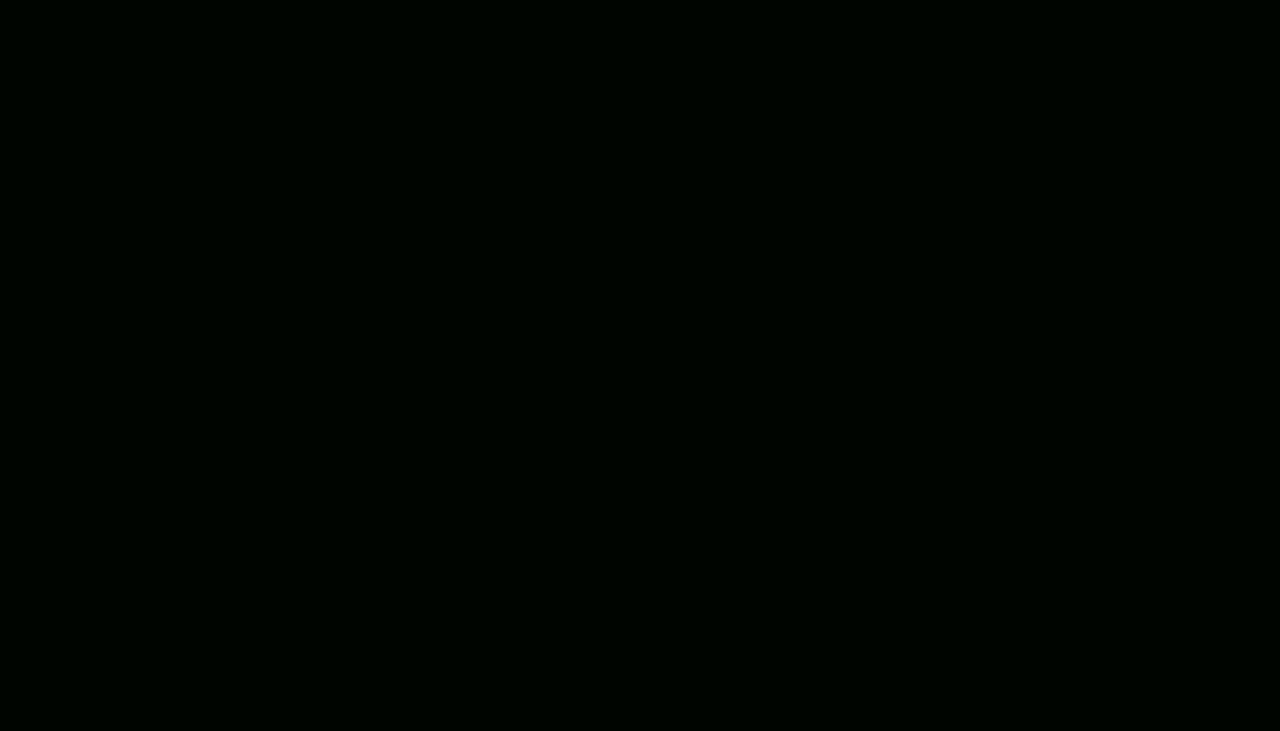
==== commit 2e590e72: "fix(brand): блок подписи встроен в нижний блок с данными Убран отдельный виджет под подвалом; подпис" ====
--- a/index.html
+++ b/index.html
@@ -381,32 +381,18 @@
     <div class="page-width footer-row">
       <a class="brand-mark" href="#top" aria-label="Новое поколение — наверх"><img src="assets/logo-main.png" alt="Новое поколение" width="808" height="384" decoding="async" /></a>
       <p>От участия — к влиянию.</p>
-      <a class="back-top" href="#top">Наверх ↑</a>
+      <div class="vd-stamp">
+  <a class="vd-stamp__mark" href="https://voronkov-design.ru/" target="_blank" rel="noopener">
+    <span class="vd-stamp__box">VORONKOV<i>.DESIGN</i></span>
+    <span class="vd-stamp__year">2026</span>
+  </a>
+  <span class="vd-stamp__note">Задизайнено в студии <a href="https://voronkov-design.ru/" target="_blank" rel="noopener">Воронкова</a></span>
+</div>
+  <a class="back-top" href="#top">Наверх ↑</a>
     </div>
   </footer>
   <script src="proposal-docx.js" defer></script>
   <script src="app.js" defer></script>
 
-<!-- Блок «Задизайнено в студии Воронкова». Вставляется перед </body>.
-     Самодостаточный: не зависит от стилей сайта, читается на светлом и тёмном фоне.
-     Домен: замените voronkov-design.ru, когда он заработает. -->
-<div class="vd-stamp">
-  <a class="vd-stamp__mark" href="https://voronkov-design.ru/" target="_blank" rel="noopener">
-    <span class="vd-stamp__box">VORONKOV<i>.DESIGN</i></span>
-    <span class="vd-stamp__year">2026</span>
-  </a>
-  <p class="vd-stamp__note">Задизайнено<br>в студии <a href="https://voronkov-design.ru/" target="_blank" rel="noopener">Воронкова</a></p>
-</div>
-<style>
-.vd-stamp{display:flex;align-items:flex-start;gap:14px;margin:28px 0 8px;color:#6b7280;font:400 13px/1.45 -apple-system,"Segoe UI",Roboto,Helvetica,Arial,sans-serif;text-align:left}
-.vd-stamp__mark{display:flex;flex-direction:column;gap:5px;color:inherit;text-decoration:none}
-.vd-stamp__box{display:block;padding:7px 11px;border:1px solid rgba(107,114,128,.55);font:500 15px/1 Oswald,"Arial Narrow",Arial,sans-serif;letter-spacing:.14em;text-transform:uppercase;white-space:nowrap;transition:border-color .2s ease,color .2s ease}
-.vd-stamp__box i{font-style:normal;opacity:.65;margin-left:.3em;letter-spacing:.16em}
-.vd-stamp__year{font:400 11px/1 Oswald,"Arial Narrow",Arial,sans-serif;letter-spacing:.18em}
-.vd-stamp__note{margin:0;max-width:22ch}
-.vd-stamp__note a{color:inherit;text-decoration:underline;text-underline-offset:2px}
-.vd-stamp:hover .vd-stamp__box{border-color:currentColor;color:#4b5563}
-@media (max-width:420px){.vd-stamp{gap:10px;margin:22px 0 6px}.vd-stamp__box{font-size:13px;padding:6px 9px}}
-</style>
 </body>
 </html>
--- a/styles.css
+++ b/styles.css
@@ -1387,3 +1387,12 @@
 .proposal-file-pill span{min-width:42px;text-align:center}
 @keyframes proposalDownloadPulse{50%{opacity:.36;transform:translateY(2px)}}
 @media(prefers-reduced-motion:reduce){.proposal-submit[aria-busy="true"] span{animation:none!important}}
+
+/* Подпись студии — встроена в нижний блок с данными */
+.vd-stamp{display:flex;align-items:center;flex-wrap:wrap;gap:8px 12px;margin:0;color:inherit;font:inherit}
+.vd-stamp__mark{display:flex;align-items:center;gap:8px;color:inherit;text-decoration:none}
+.vd-stamp__box{border:1px solid currentColor;padding:3px 6px;font-size:10px;line-height:1;letter-spacing:.12em;text-transform:uppercase;opacity:.85;white-space:nowrap}
+.vd-stamp__box i{font-style:normal;opacity:.6;margin-left:.25em}
+.vd-stamp__year{font-size:10px;letter-spacing:.1em;opacity:.65}
+.vd-stamp__note{opacity:.8}
+.vd-stamp__note a{color:inherit;text-decoration:underline;text-underline-offset:2px}
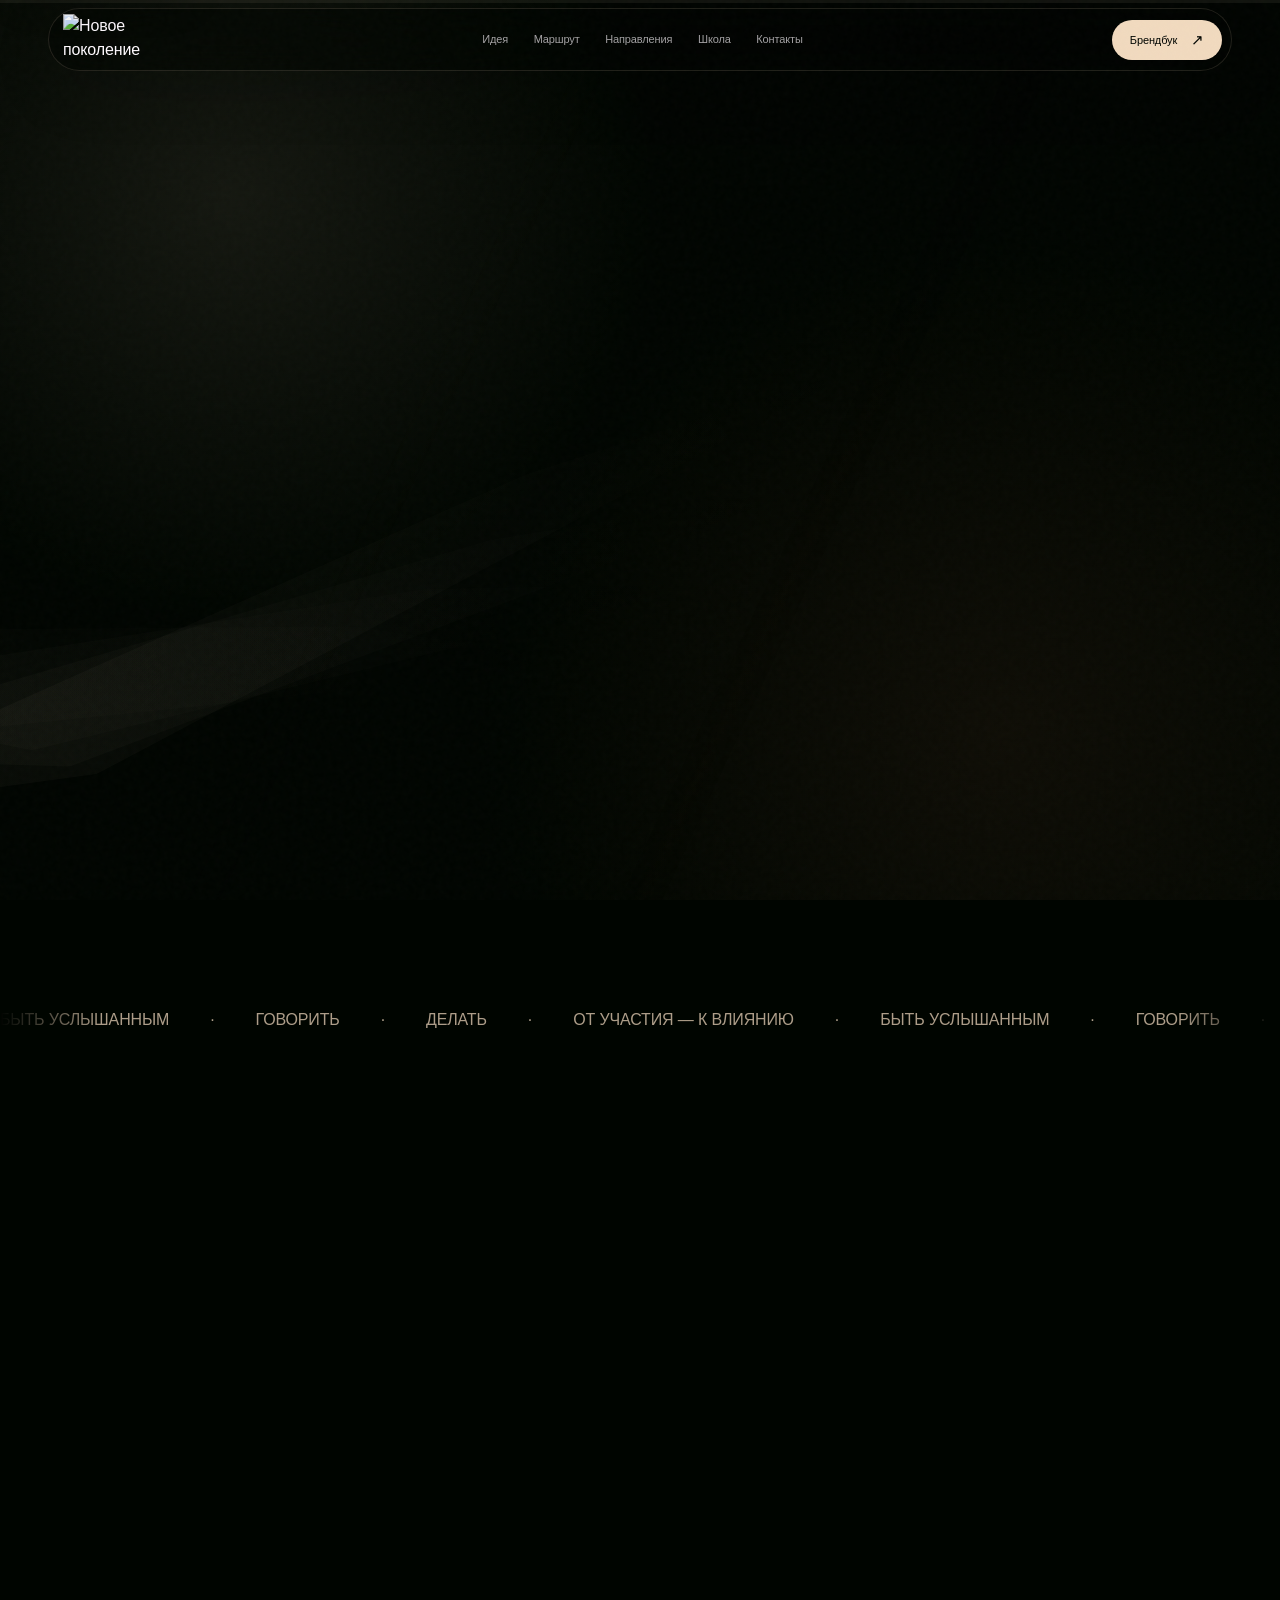
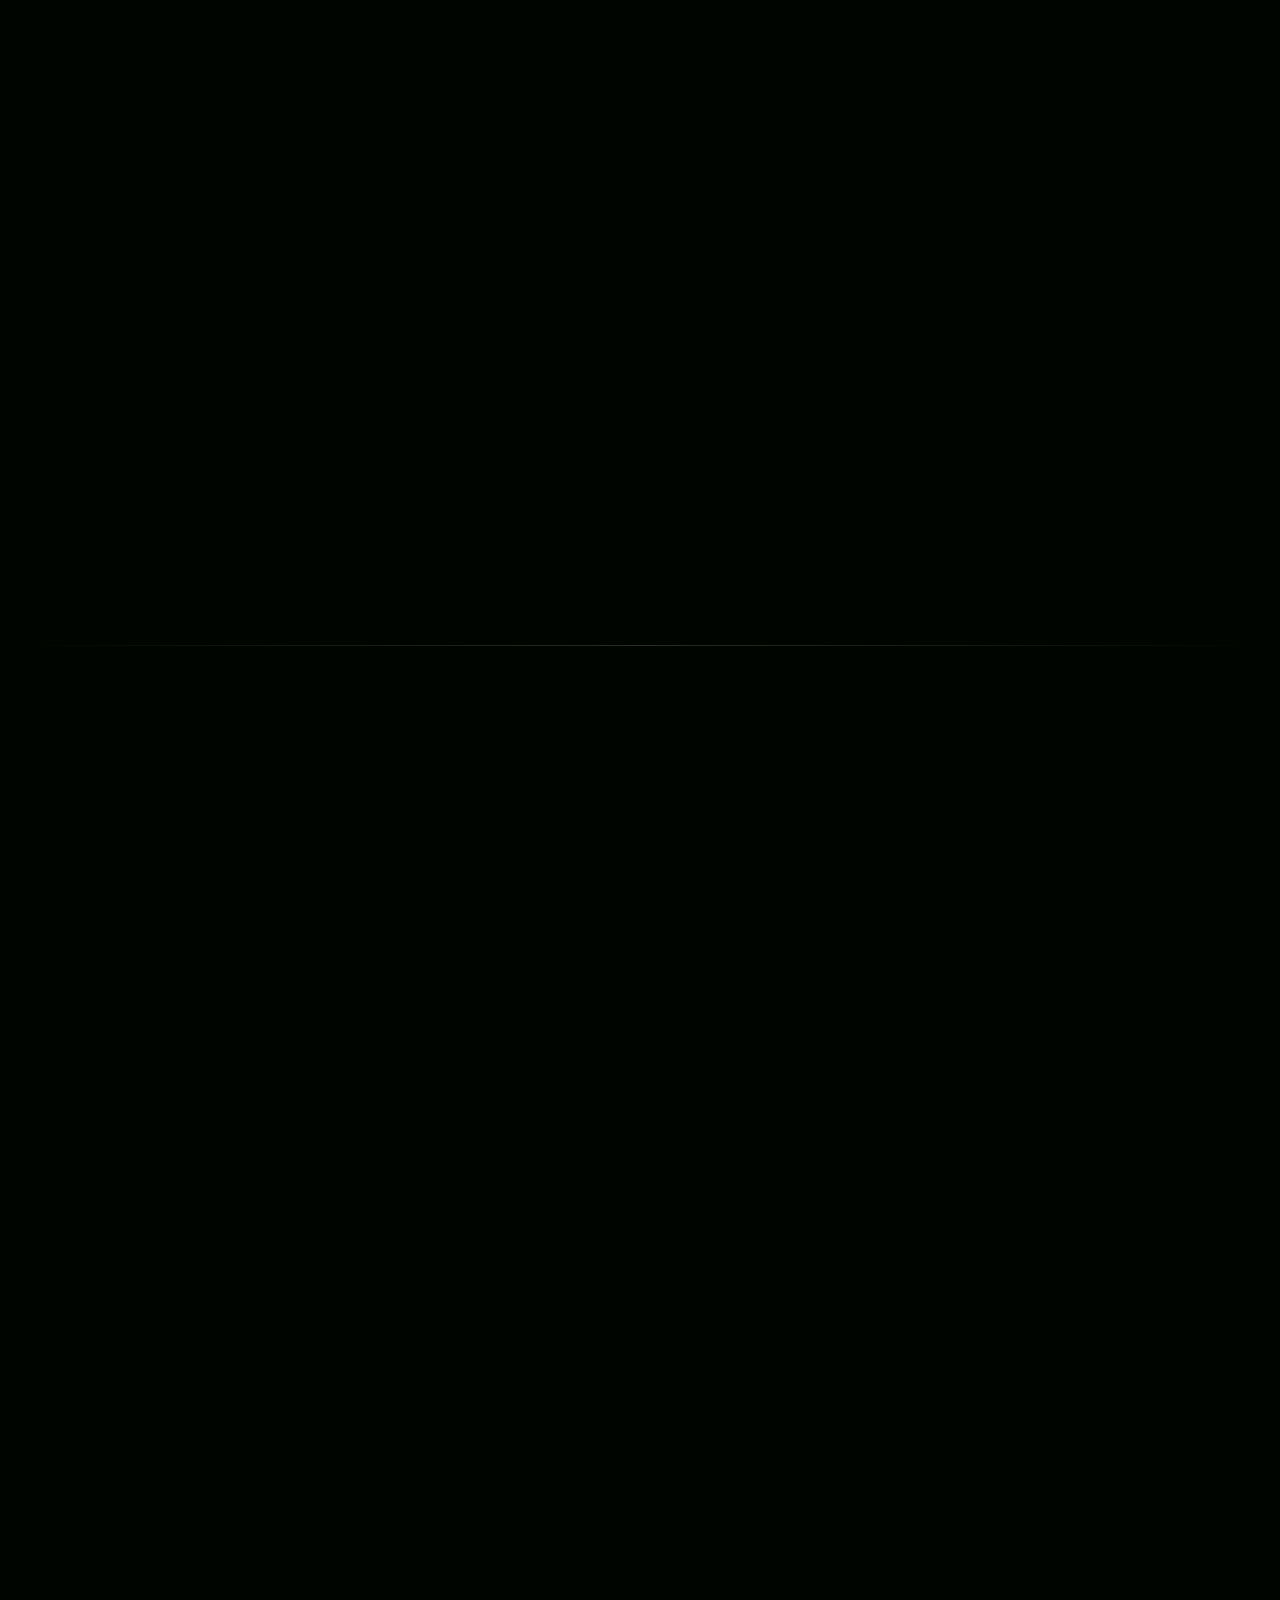
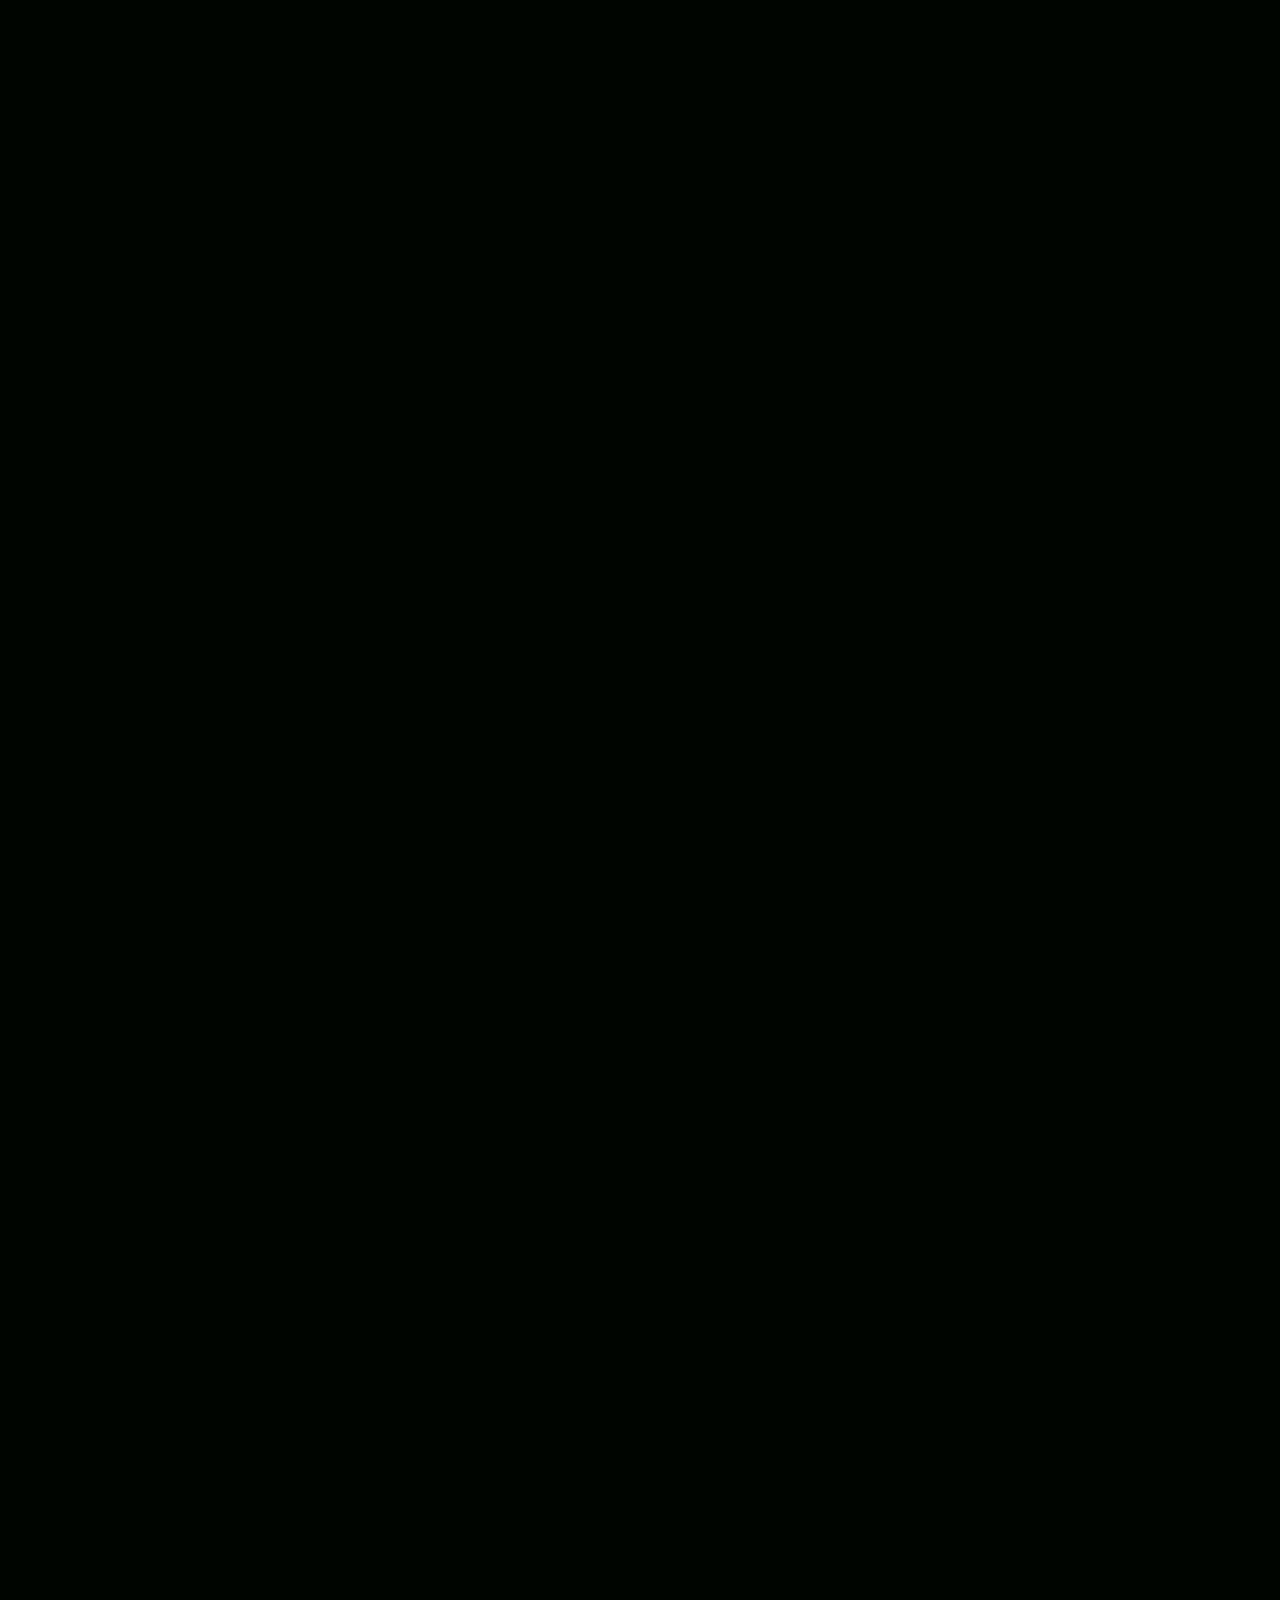
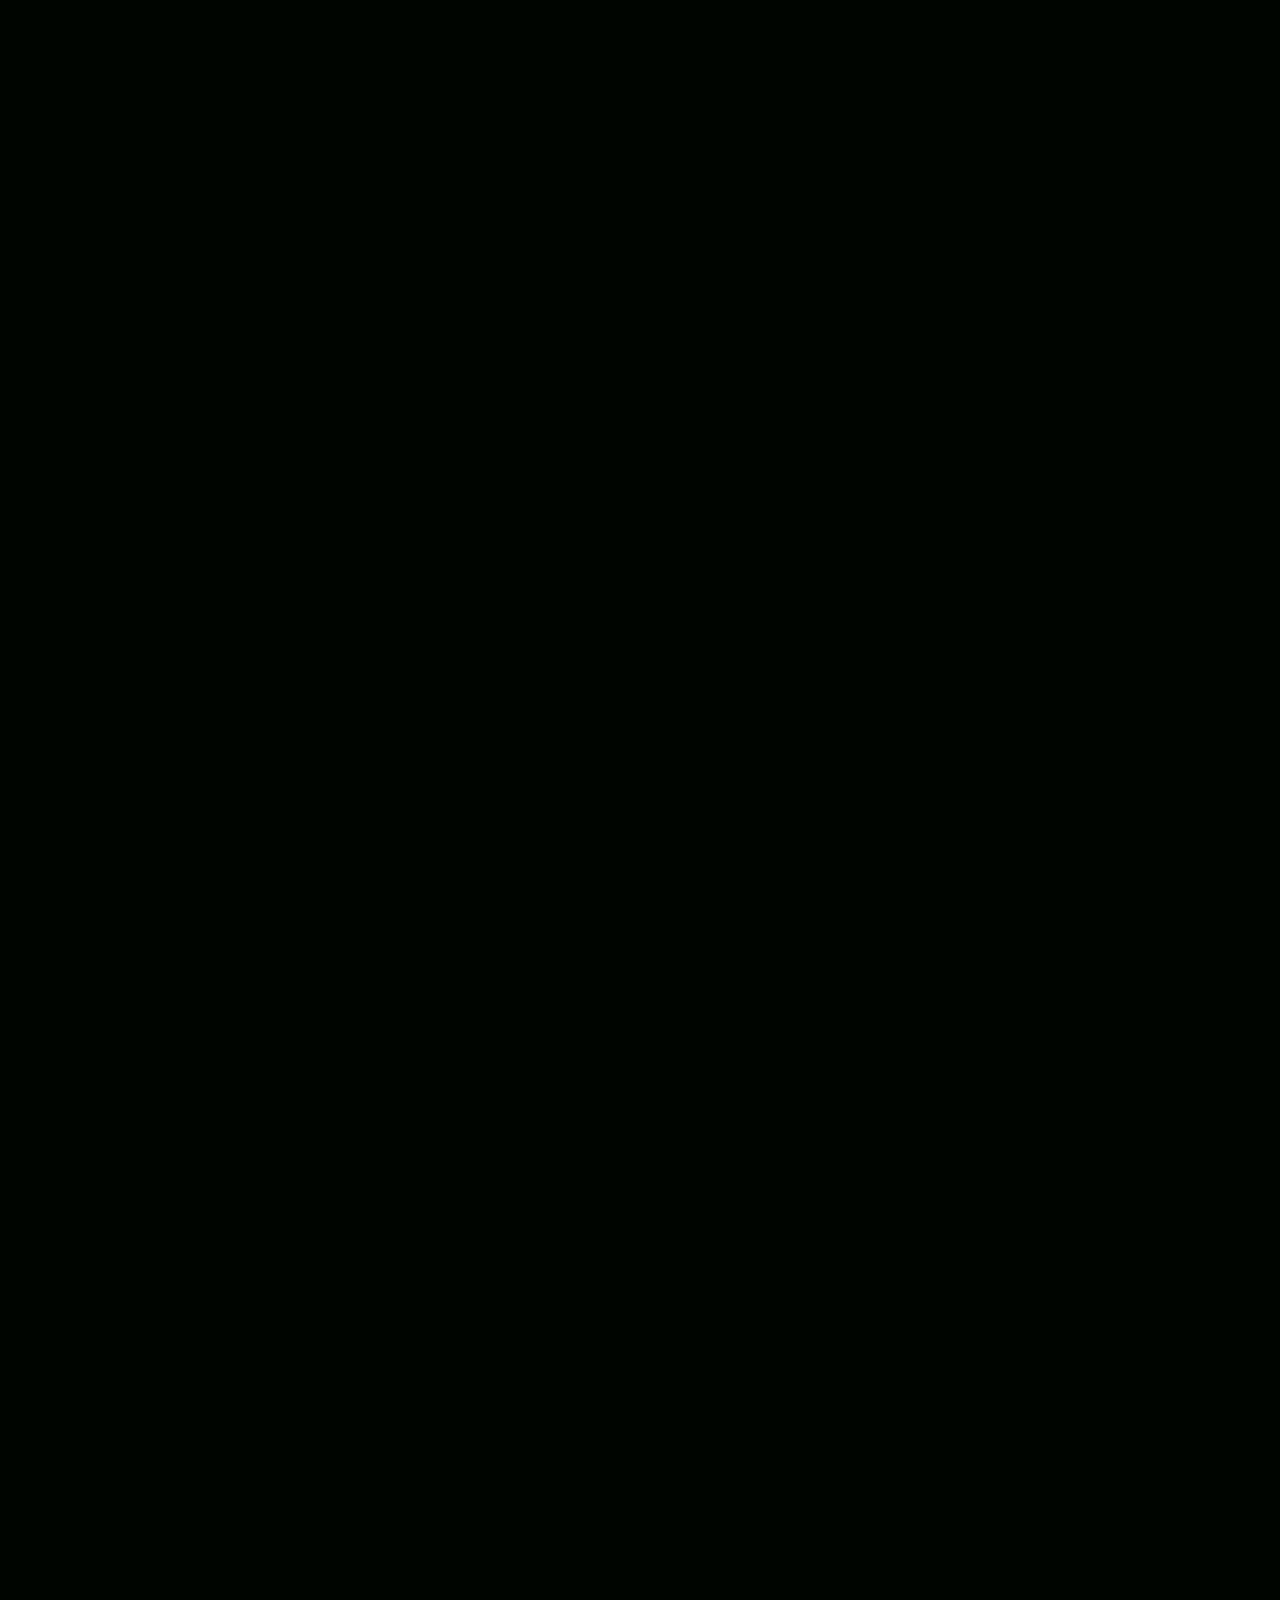
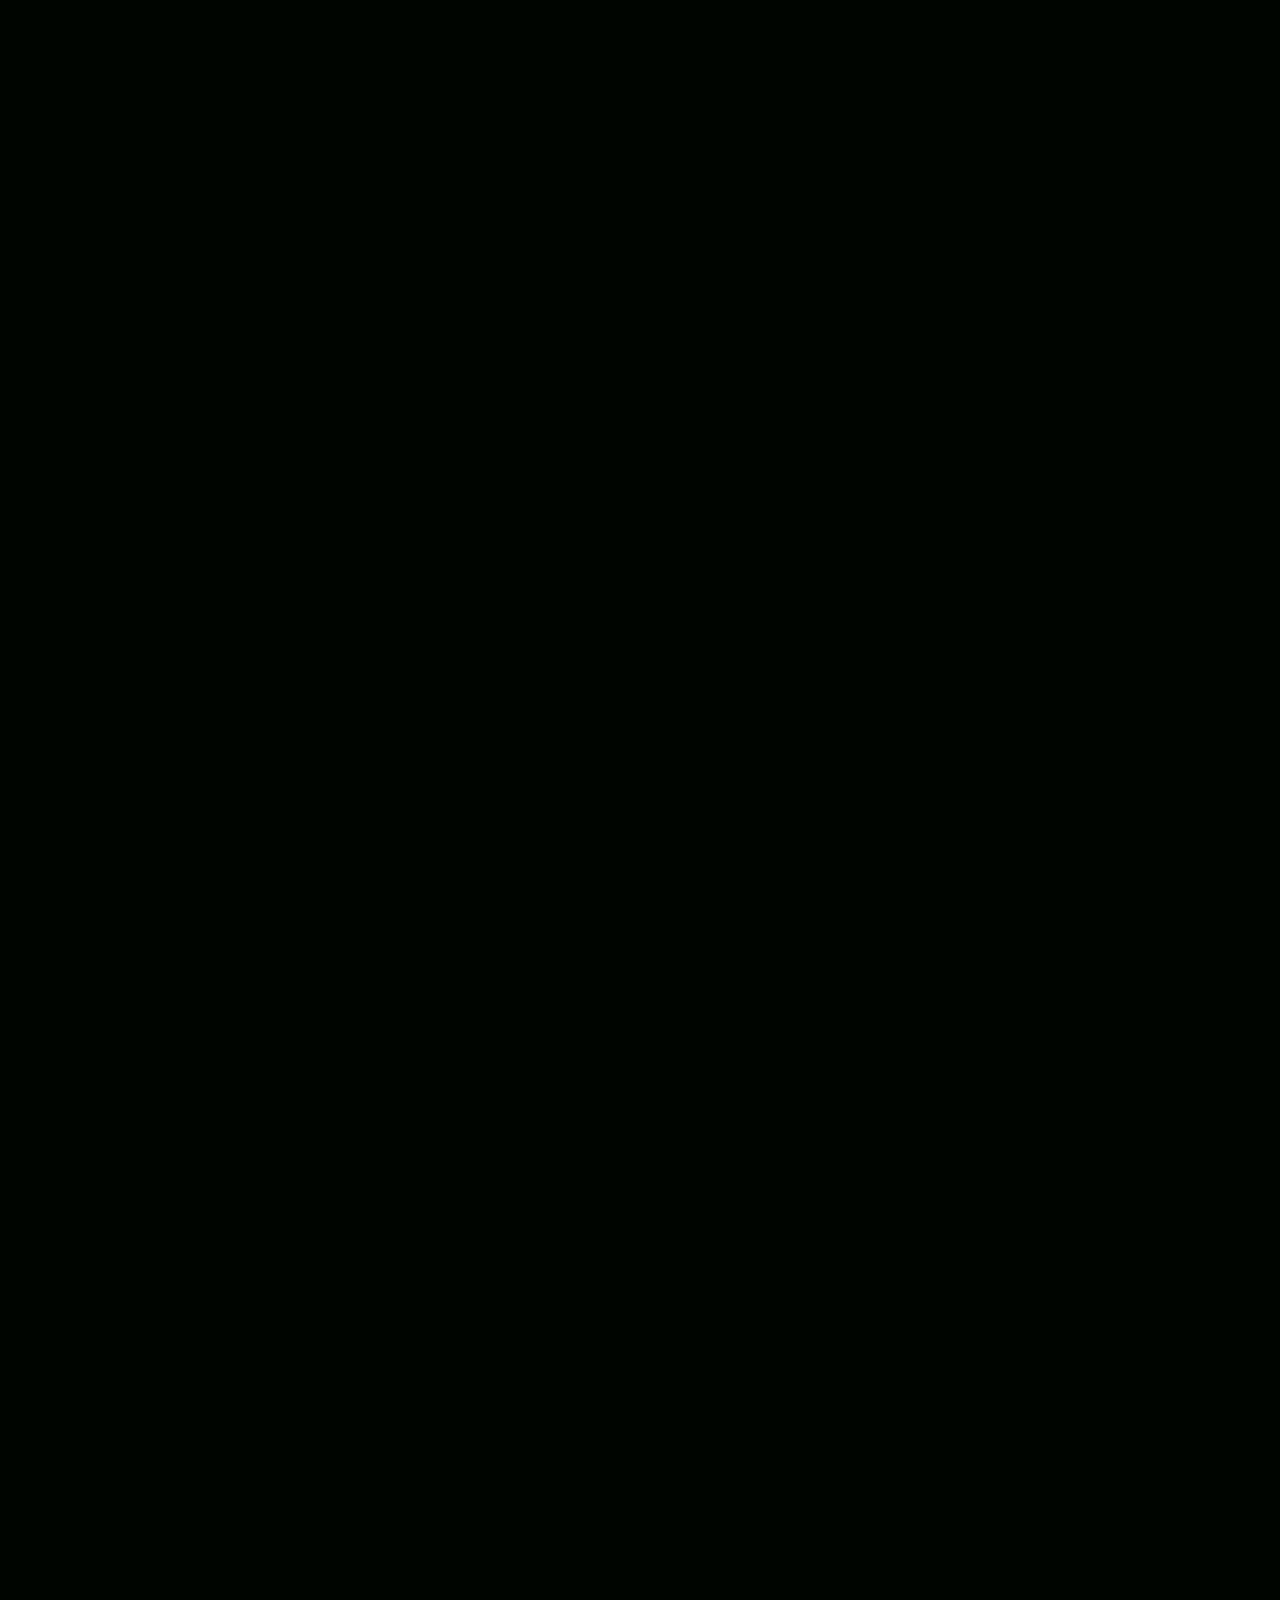
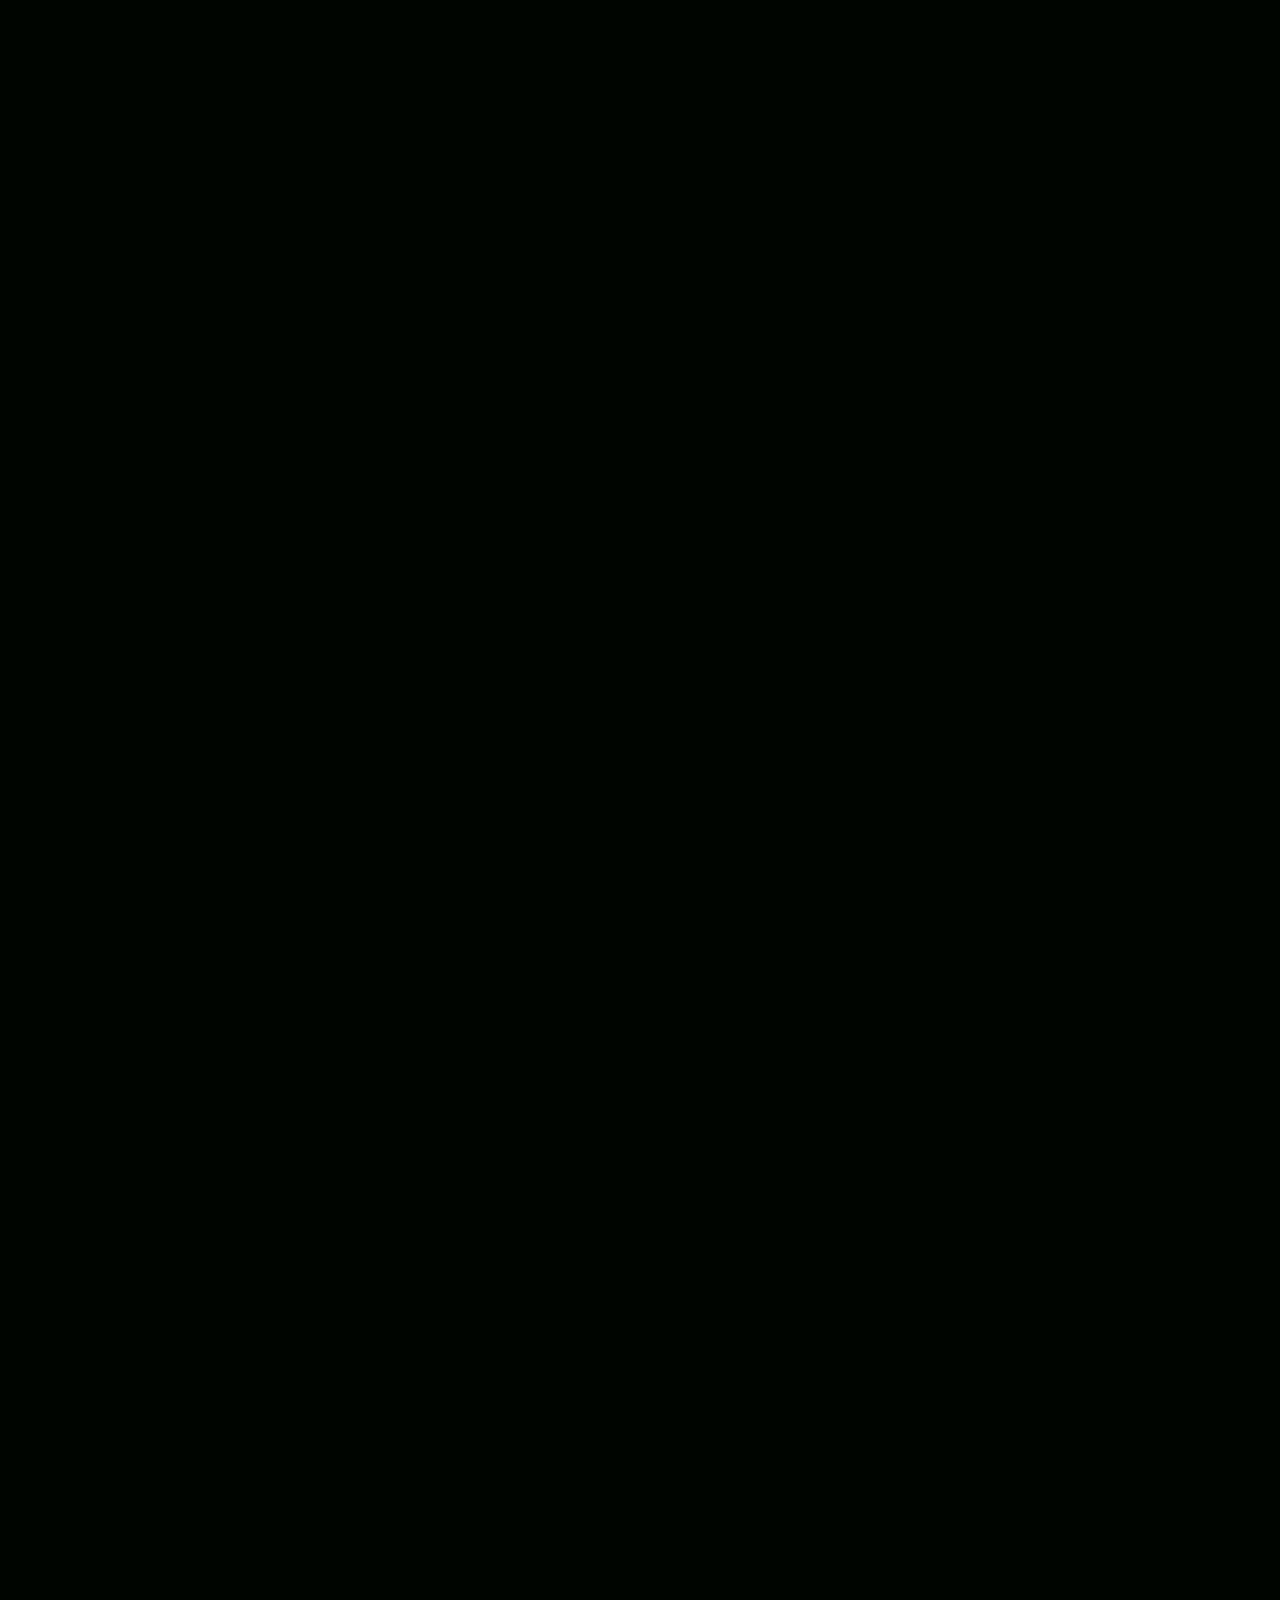
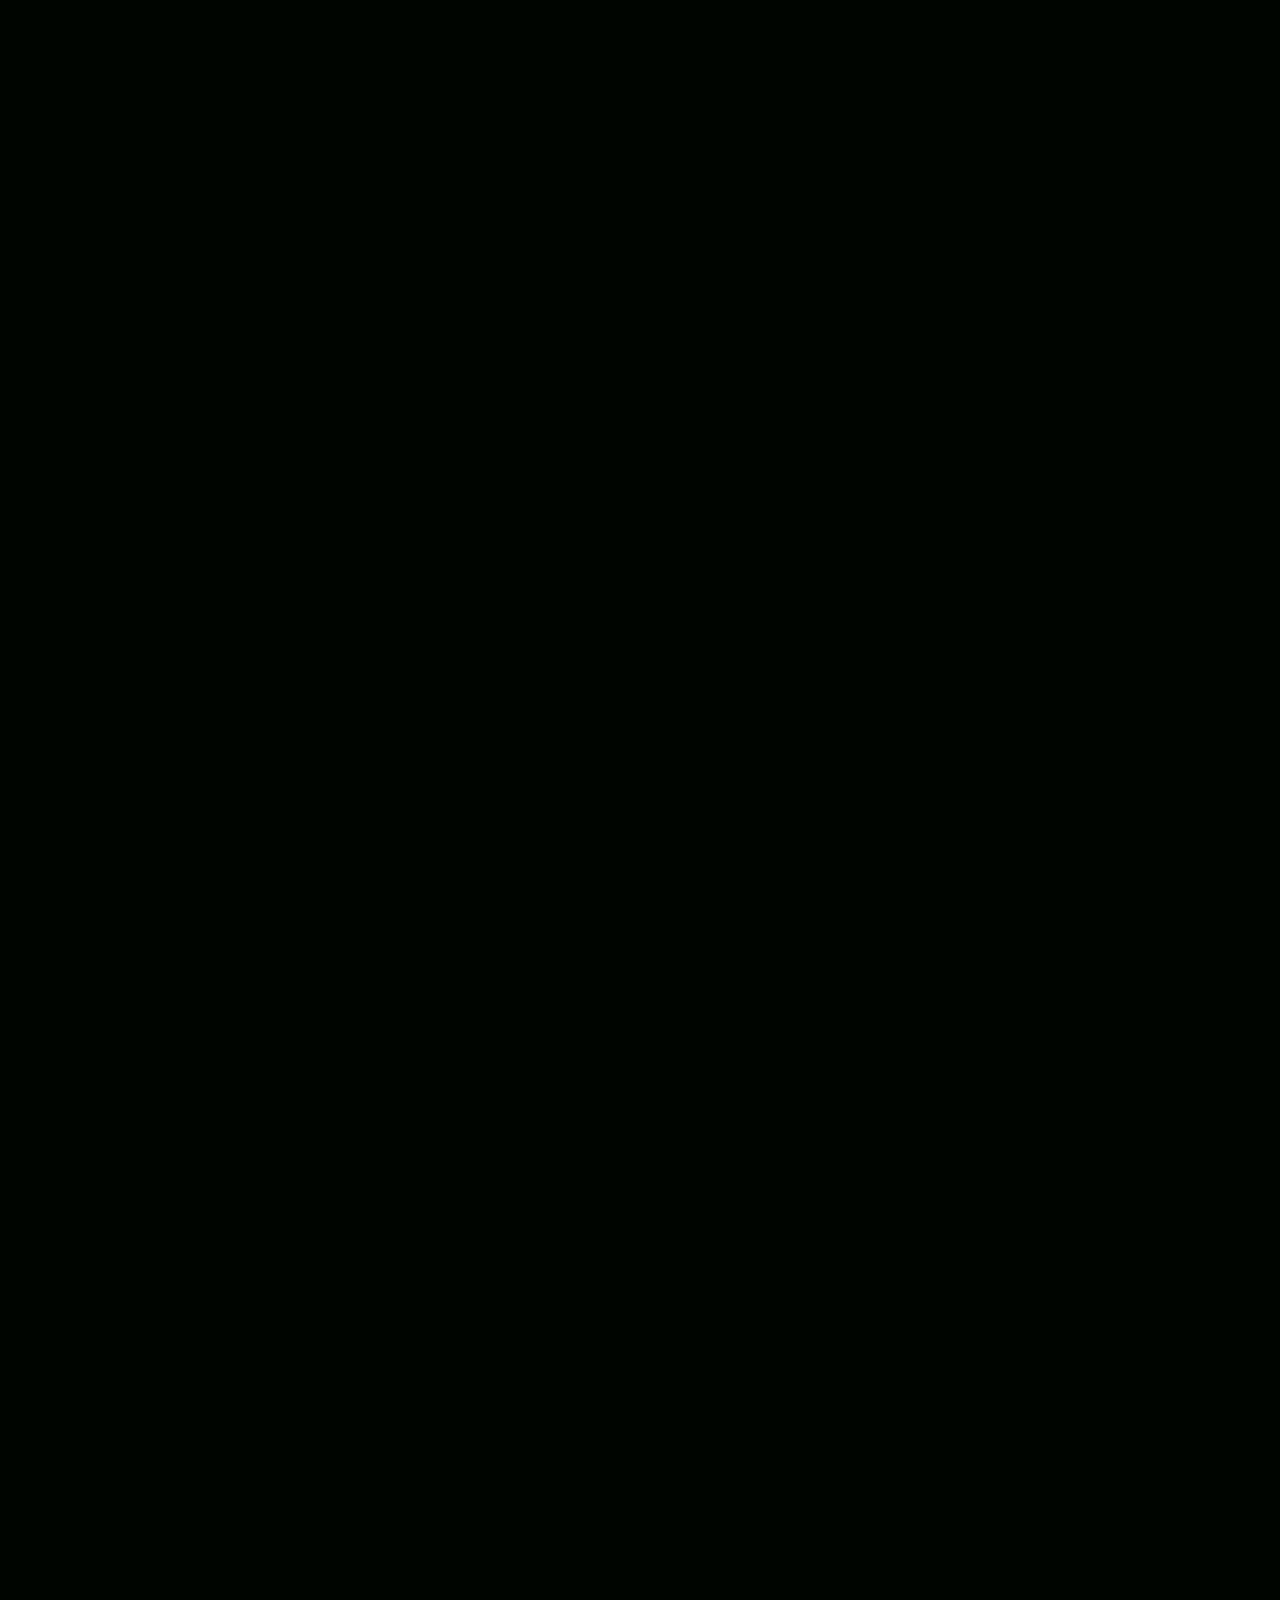
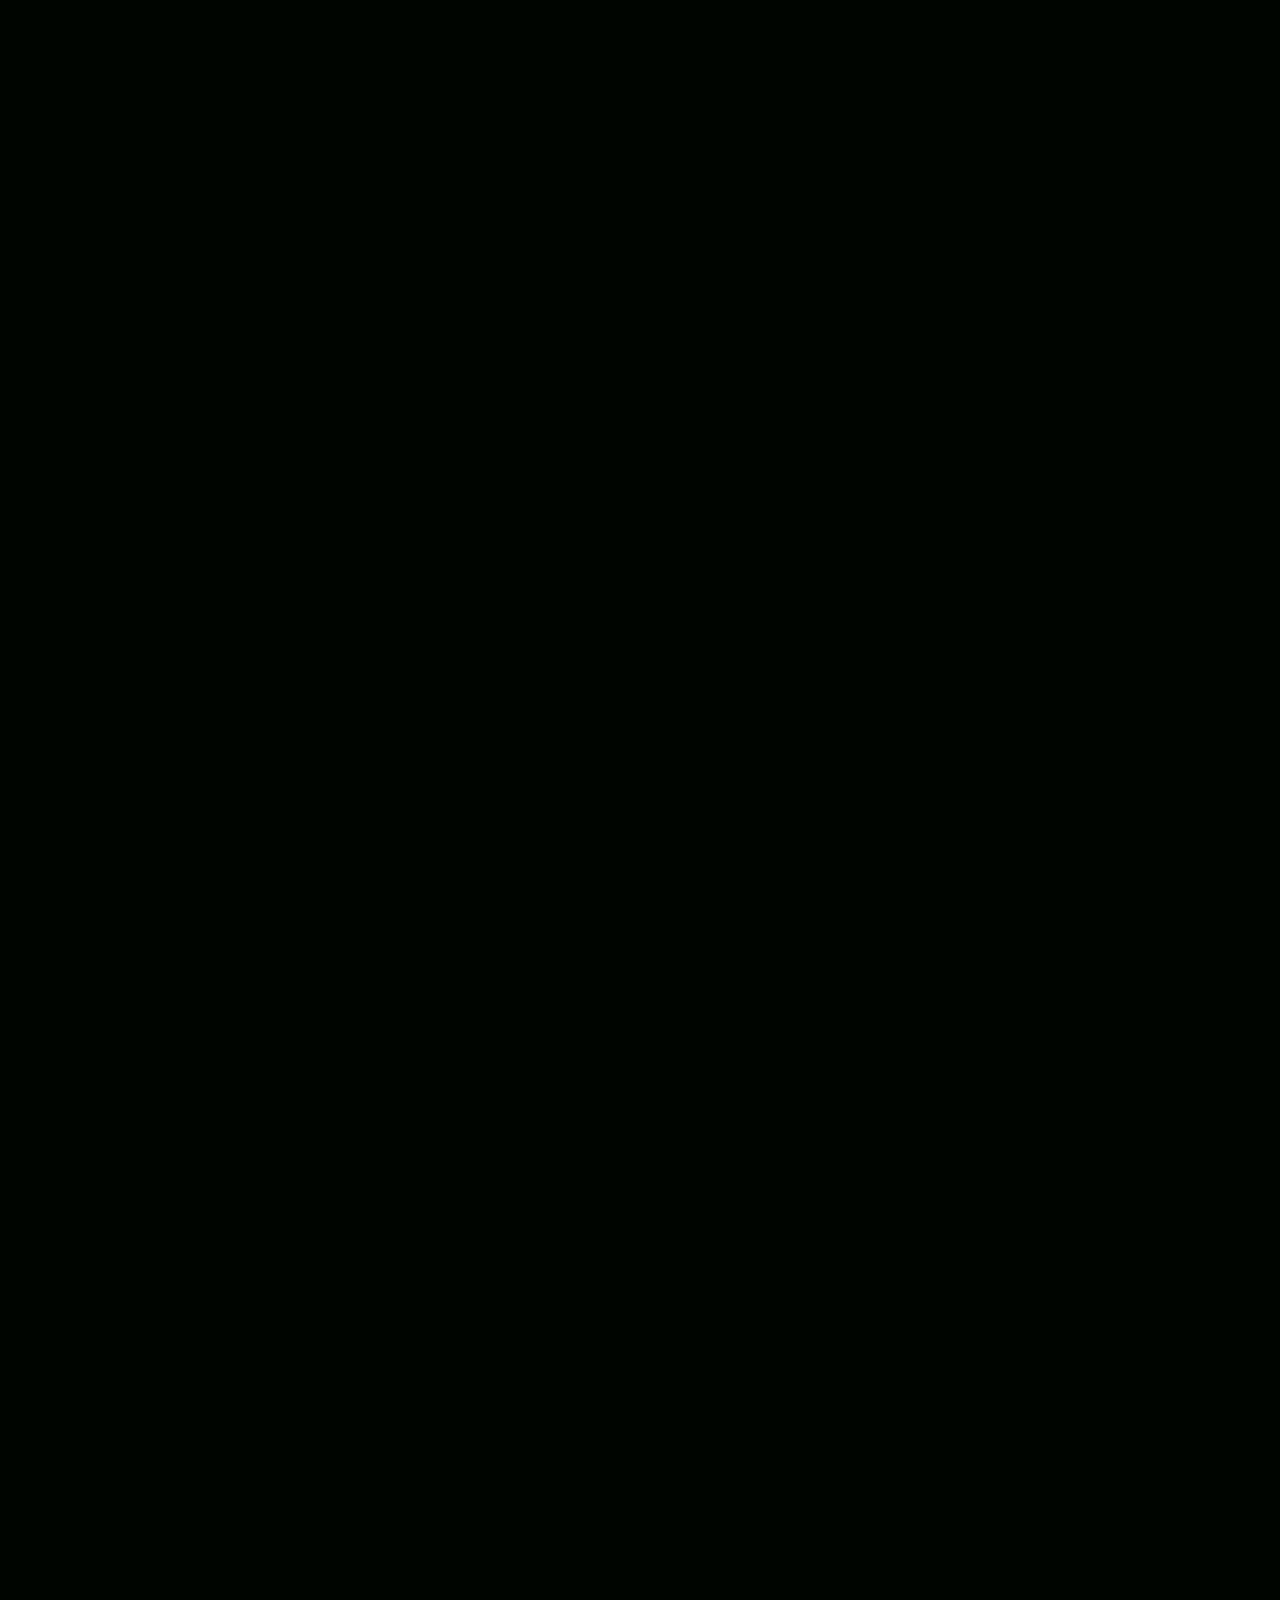
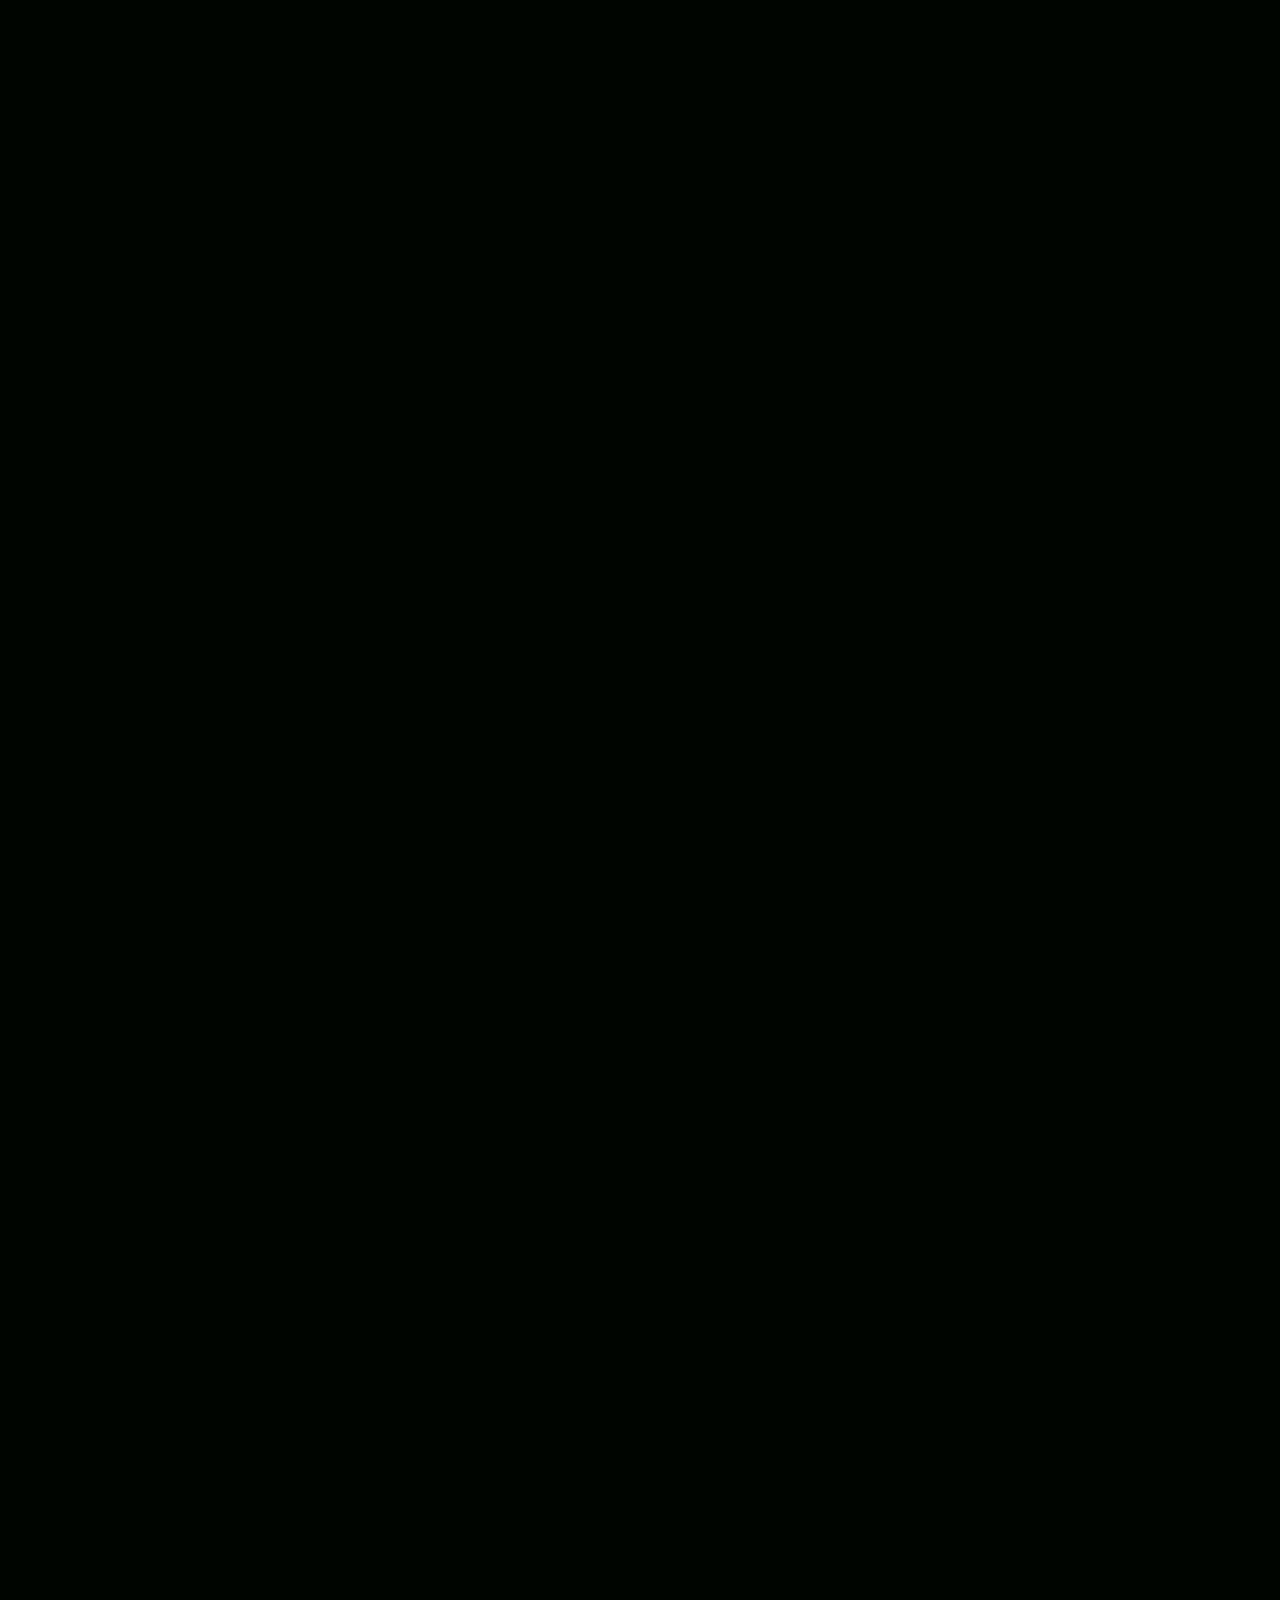
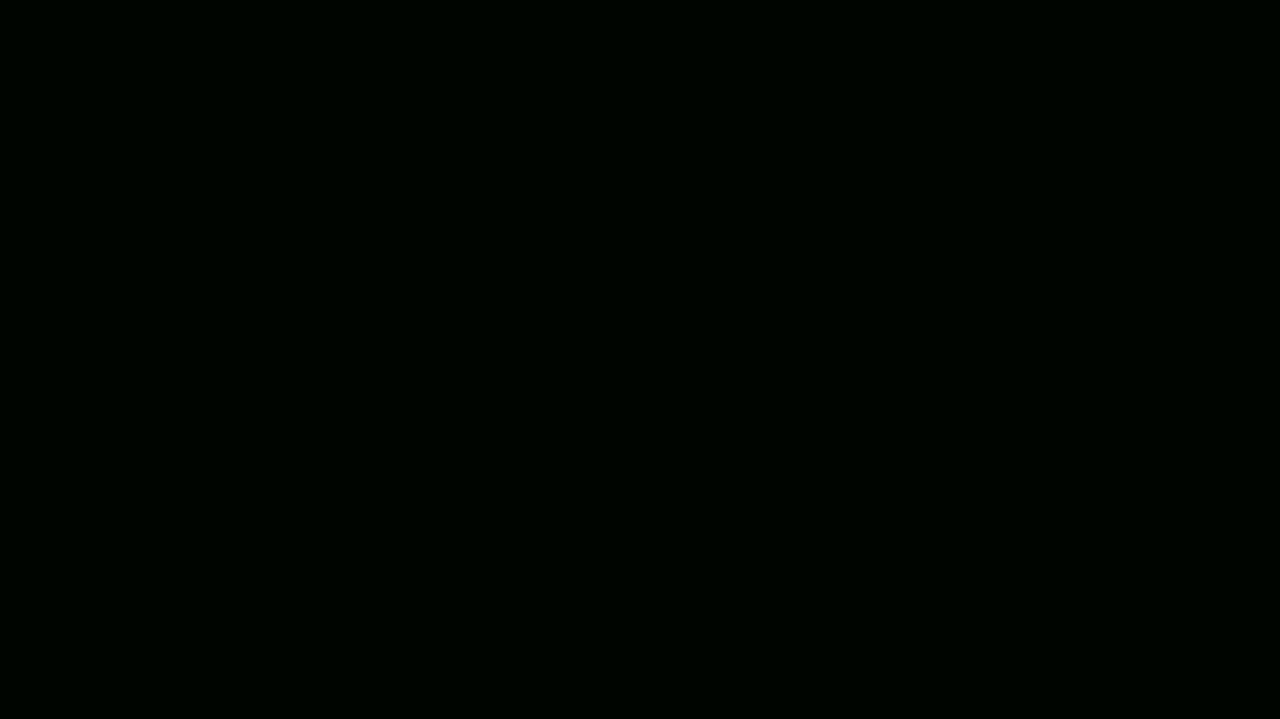
==== commit c9762645: "feat: подпись студии через компонент vd-stamp" ====
--- a/index.html
+++ b/index.html
@@ -381,18 +381,13 @@
     <div class="page-width footer-row">
       <a class="brand-mark" href="#top" aria-label="Новое поколение — наверх"><img src="assets/logo-main.png" alt="Новое поколение" width="808" height="384" decoding="async" /></a>
       <p>От участия — к влиянию.</p>
-      <div class="vd-stamp">
-  <a class="vd-stamp__mark" href="https://voronkov-design.ru/" target="_blank" rel="noopener">
-    <span class="vd-stamp__box">VORONKOV<i>.DESIGN</i></span>
-    <span class="vd-stamp__year">2026</span>
-  </a>
-  <span class="vd-stamp__note">Задизайнено в студии <a href="https://voronkov-design.ru/" target="_blank" rel="noopener">Воронкова</a></span>
-</div>
-  <a class="back-top" href="#top">Наверх ↑</a>
+      <a class="back-top" href="#top">Наверх ↑</a>
     </div>
+    <div class="page-width" style="margin-top:22px;color:rgba(255,251,255,.43)"><vd-stamp></vd-stamp></div>
   </footer>
   <script src="proposal-docx.js" defer></script>
   <script src="app.js" defer></script>
 
+<script src="vd-stamp.js" defer></script>
 </body>
 </html>
--- a/styles.css
+++ b/styles.css
@@ -1396,3 +1396,5 @@
 .vd-stamp__year{font-size:10px;letter-spacing:.1em;opacity:.65}
 .vd-stamp__note{opacity:.8}
 .vd-stamp__note a{color:inherit;text-decoration:underline;text-underline-offset:2px}
+
+.vd-stamp__logo { width: 13px; height: 13px; flex: none; }
